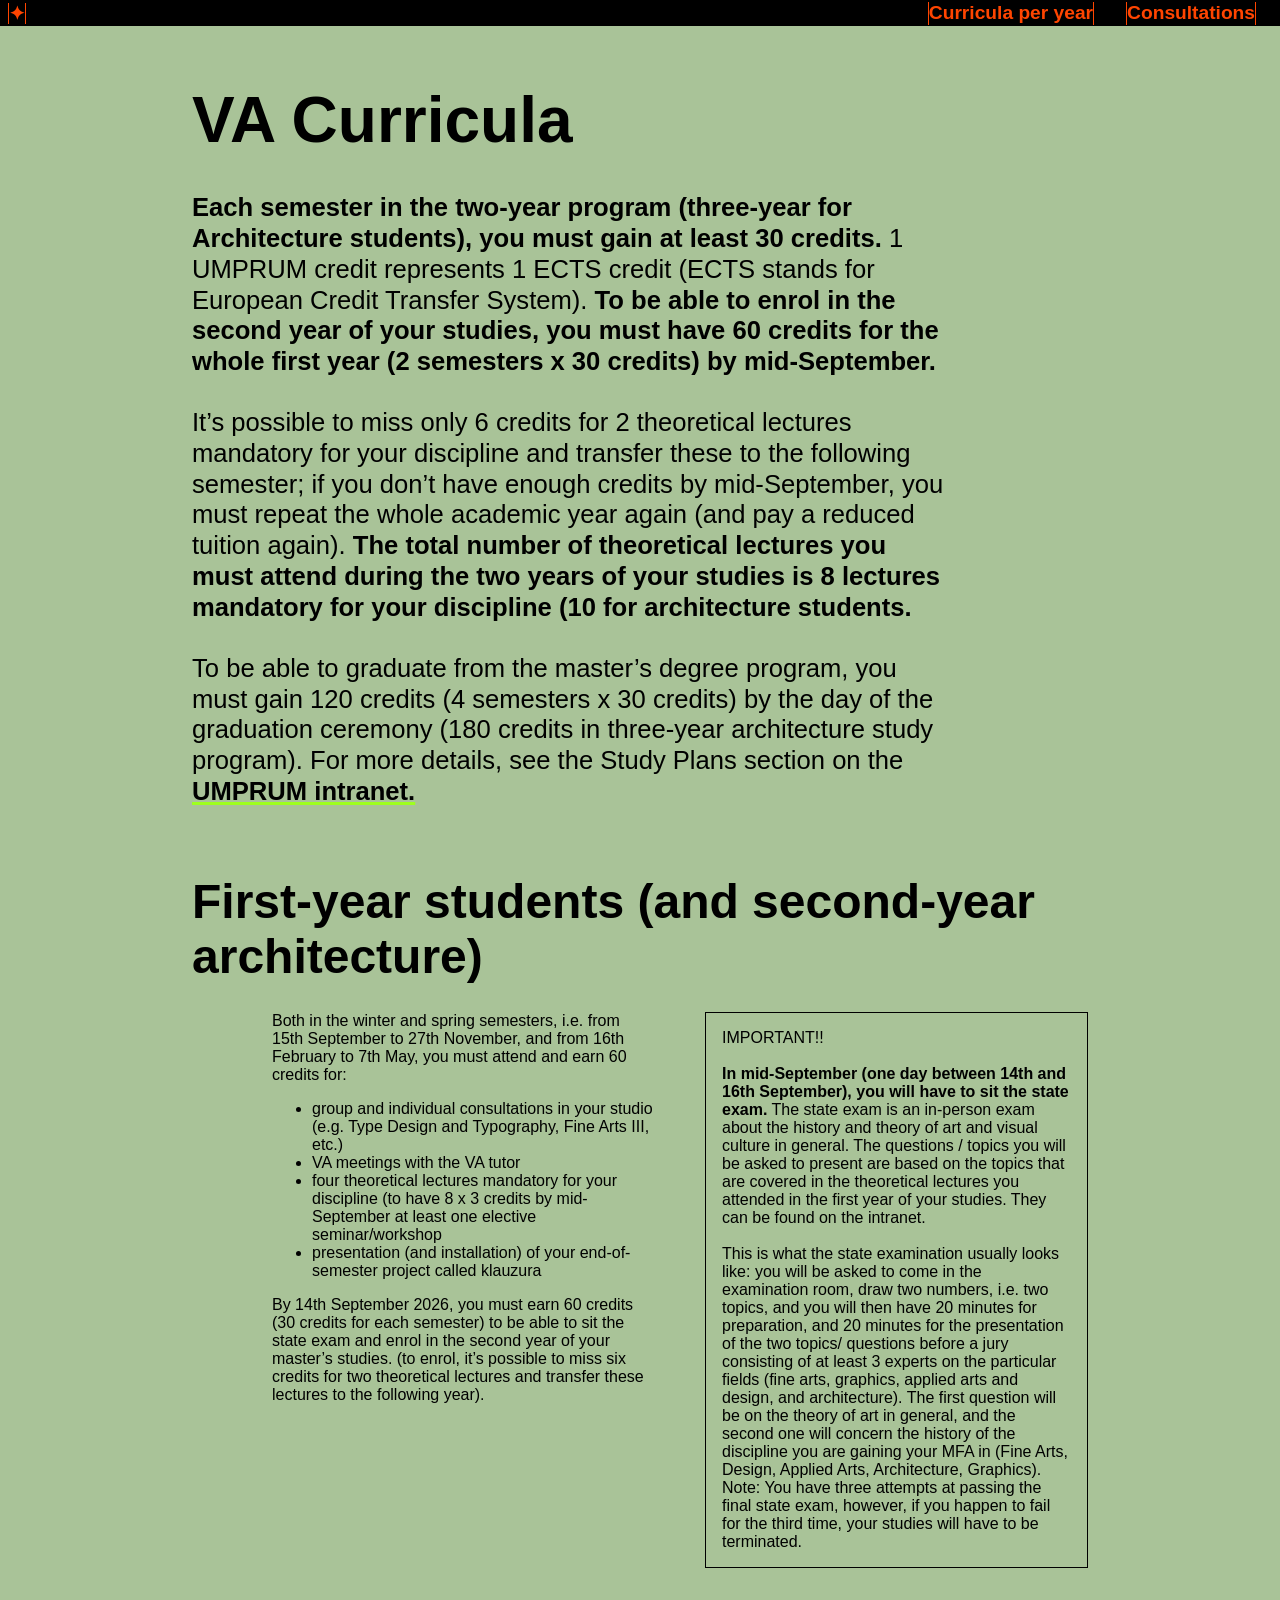
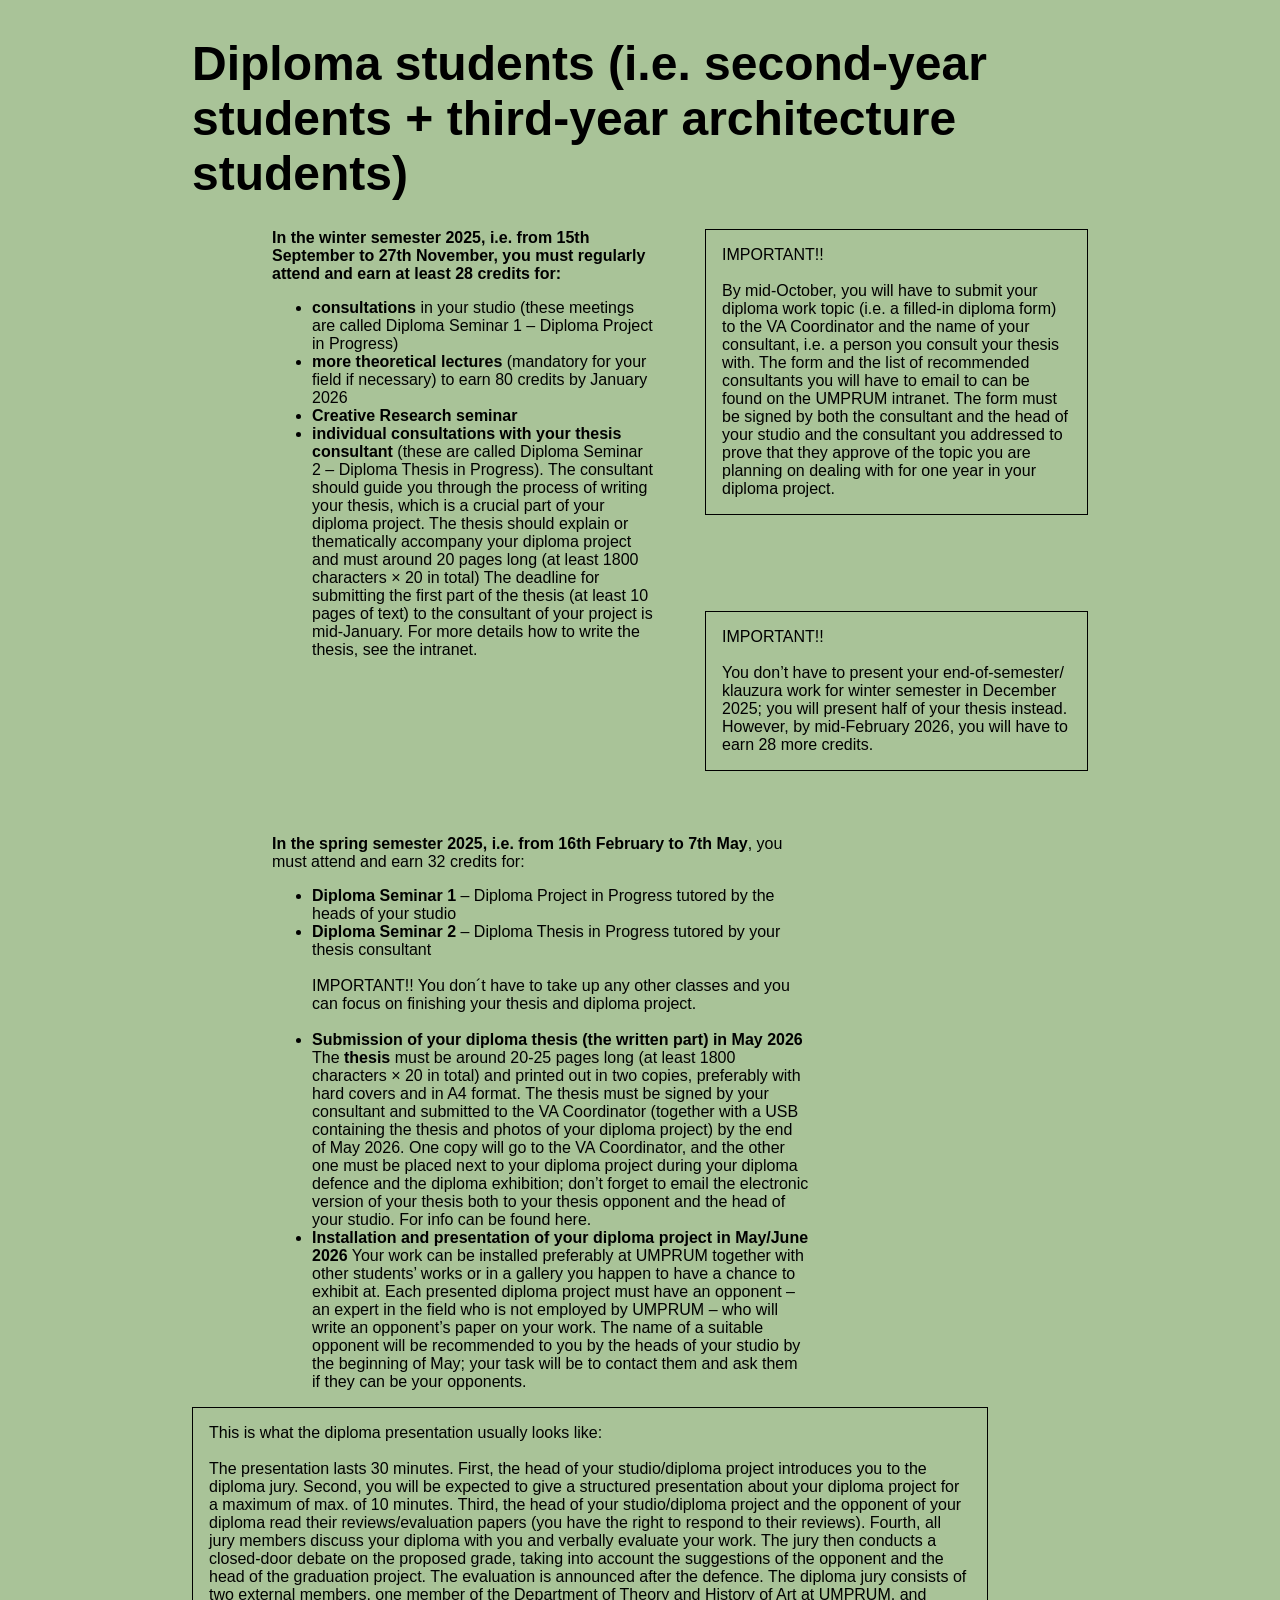
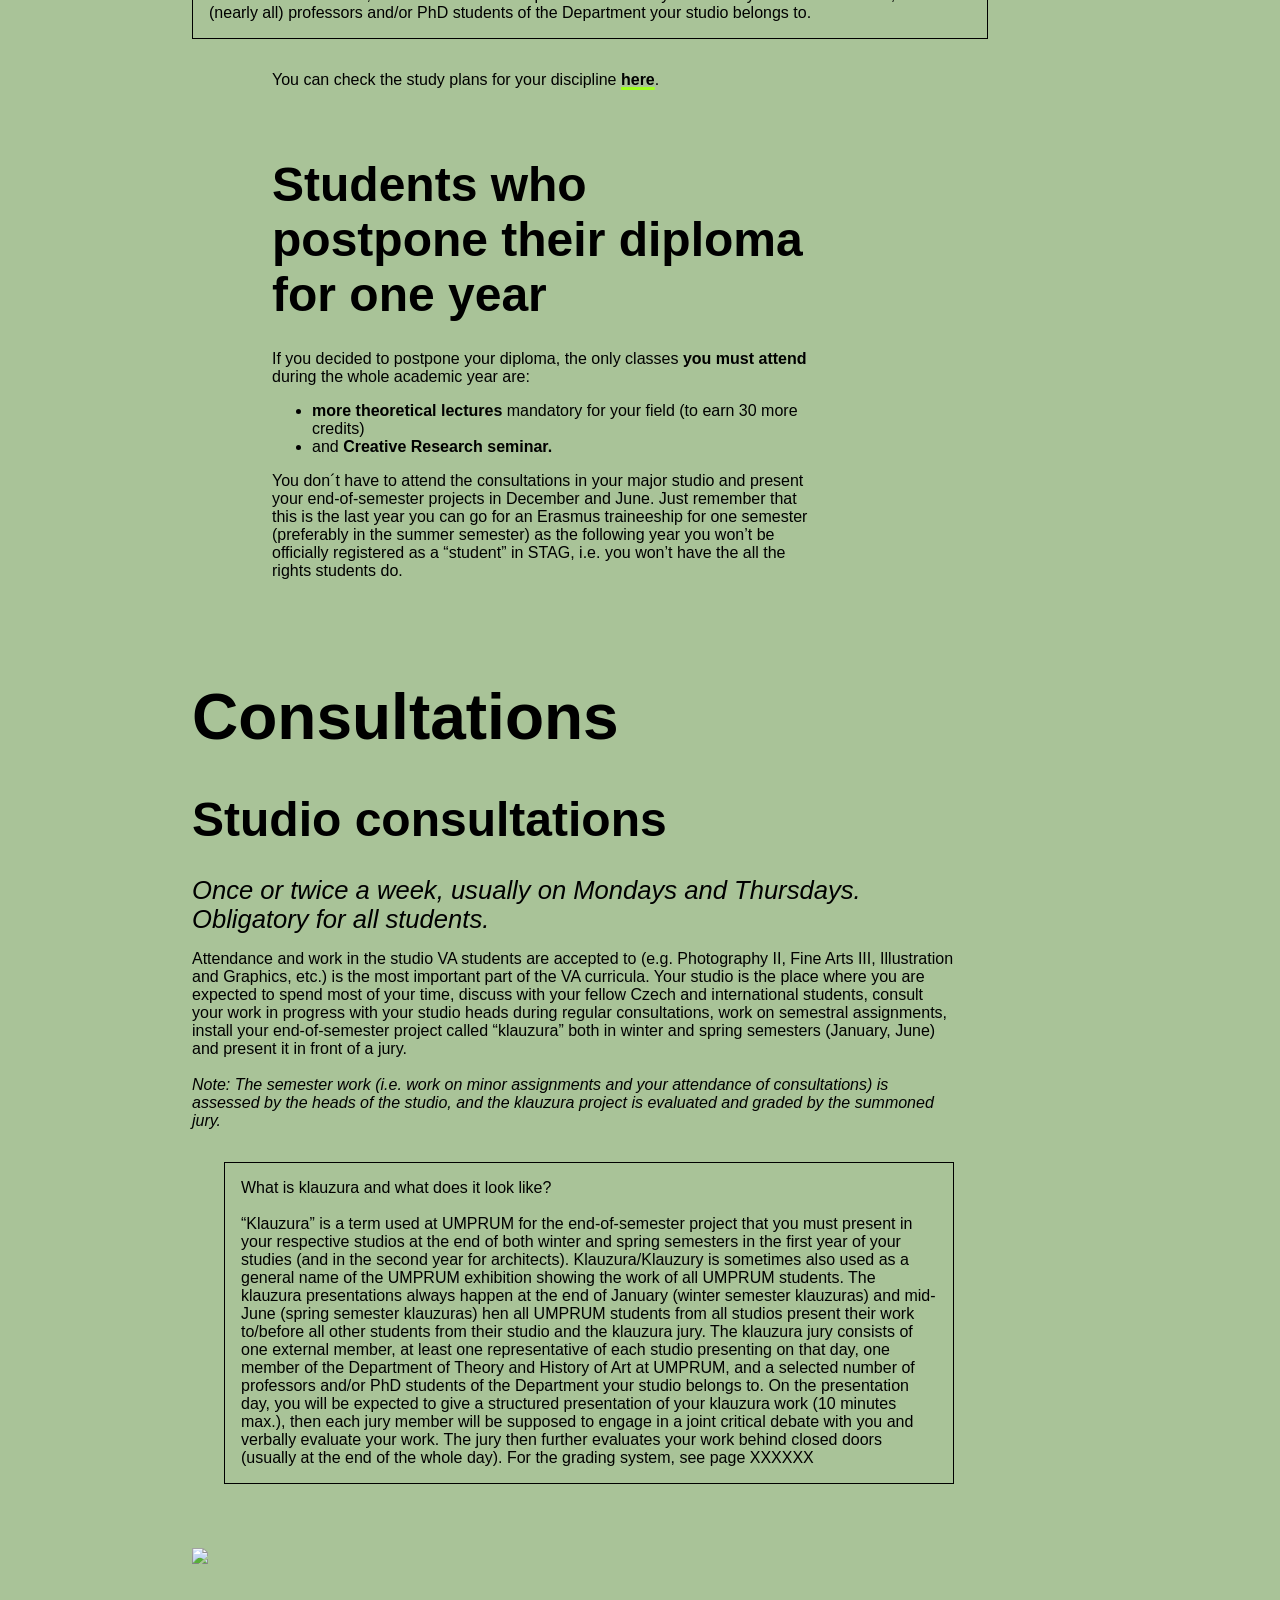
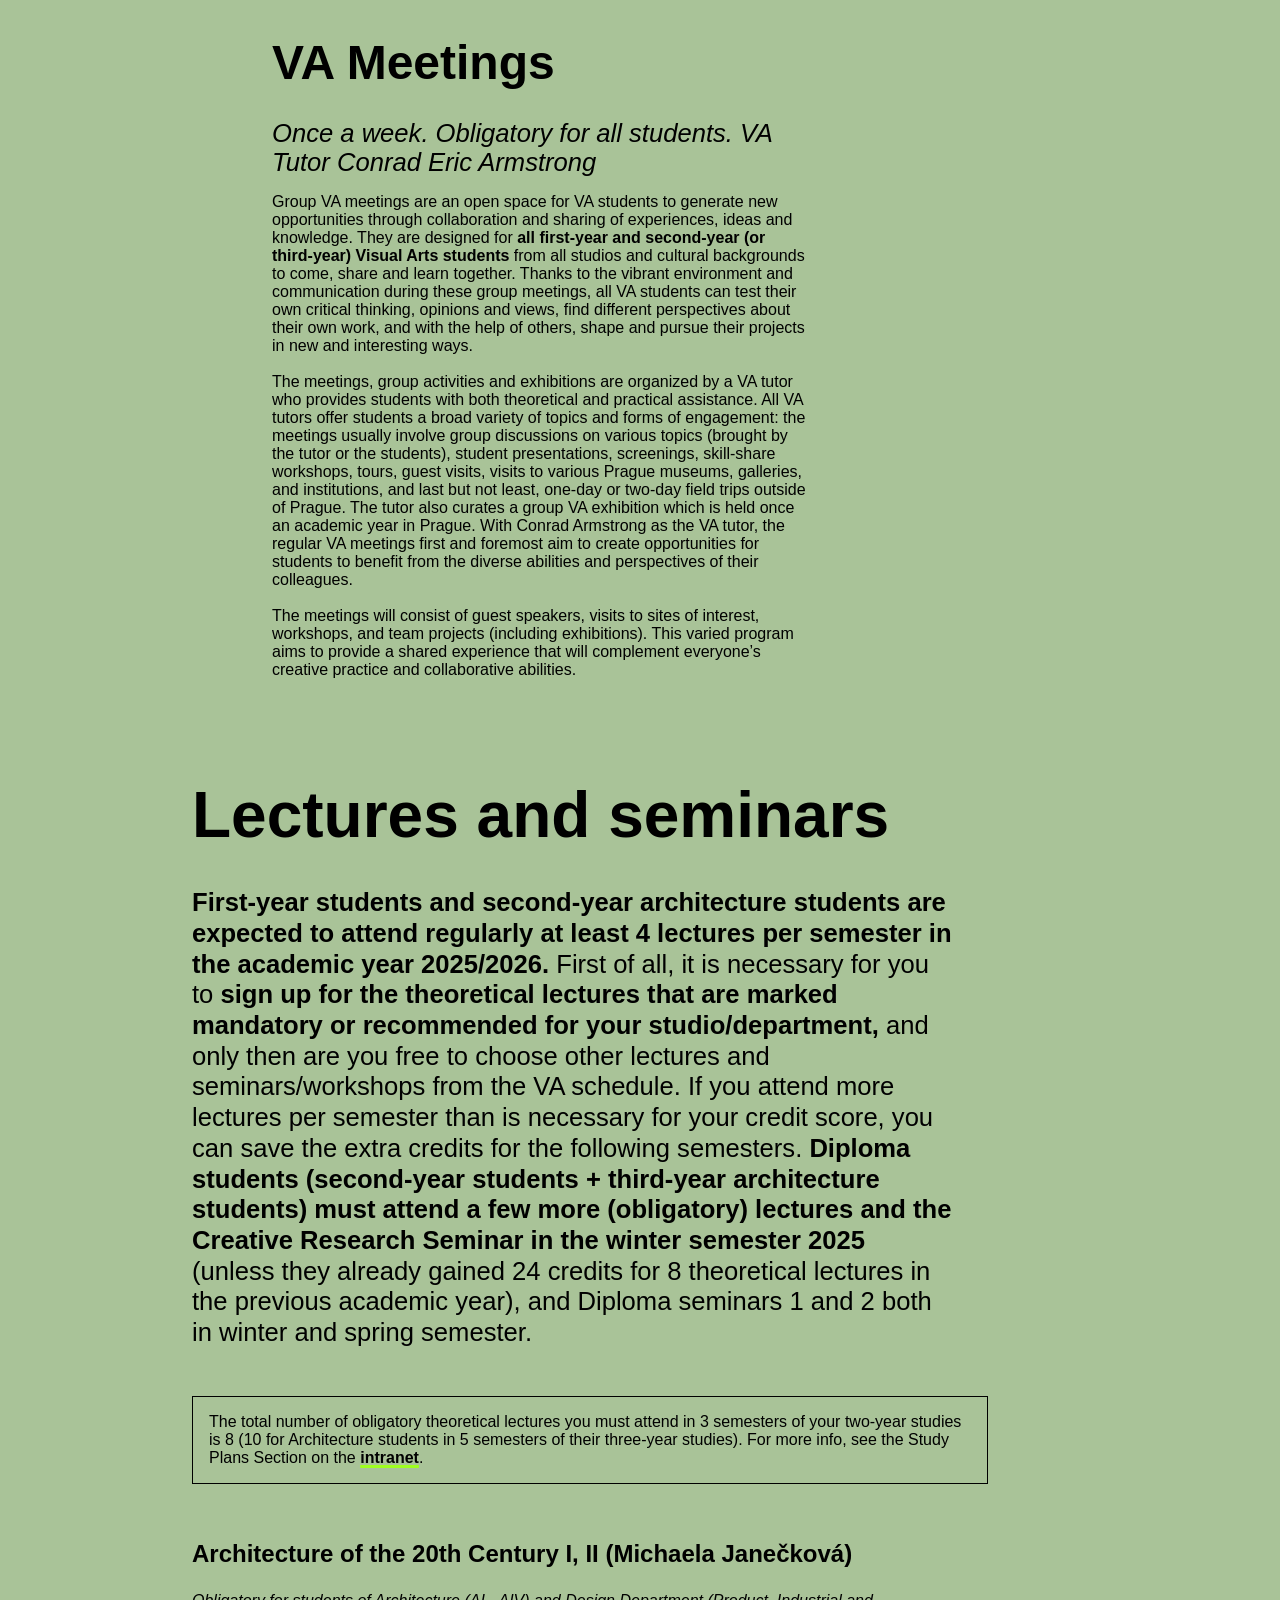
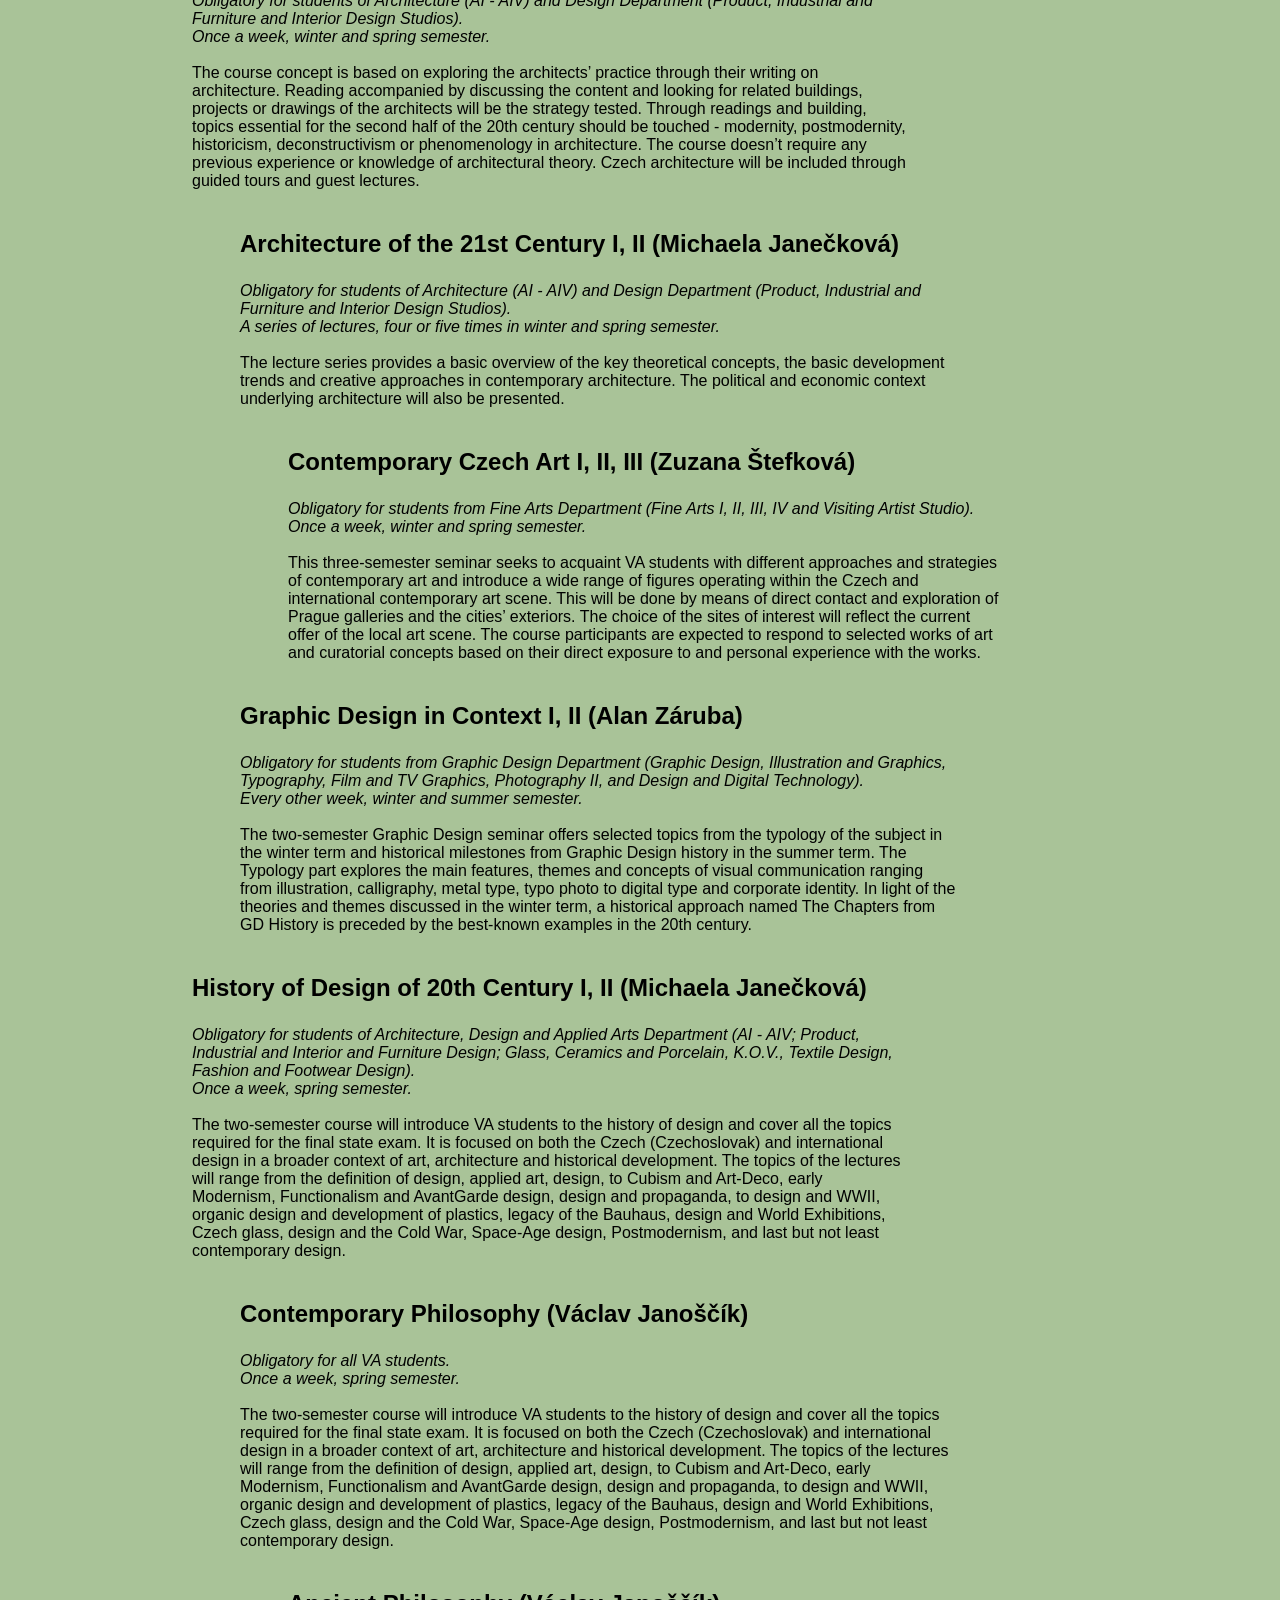
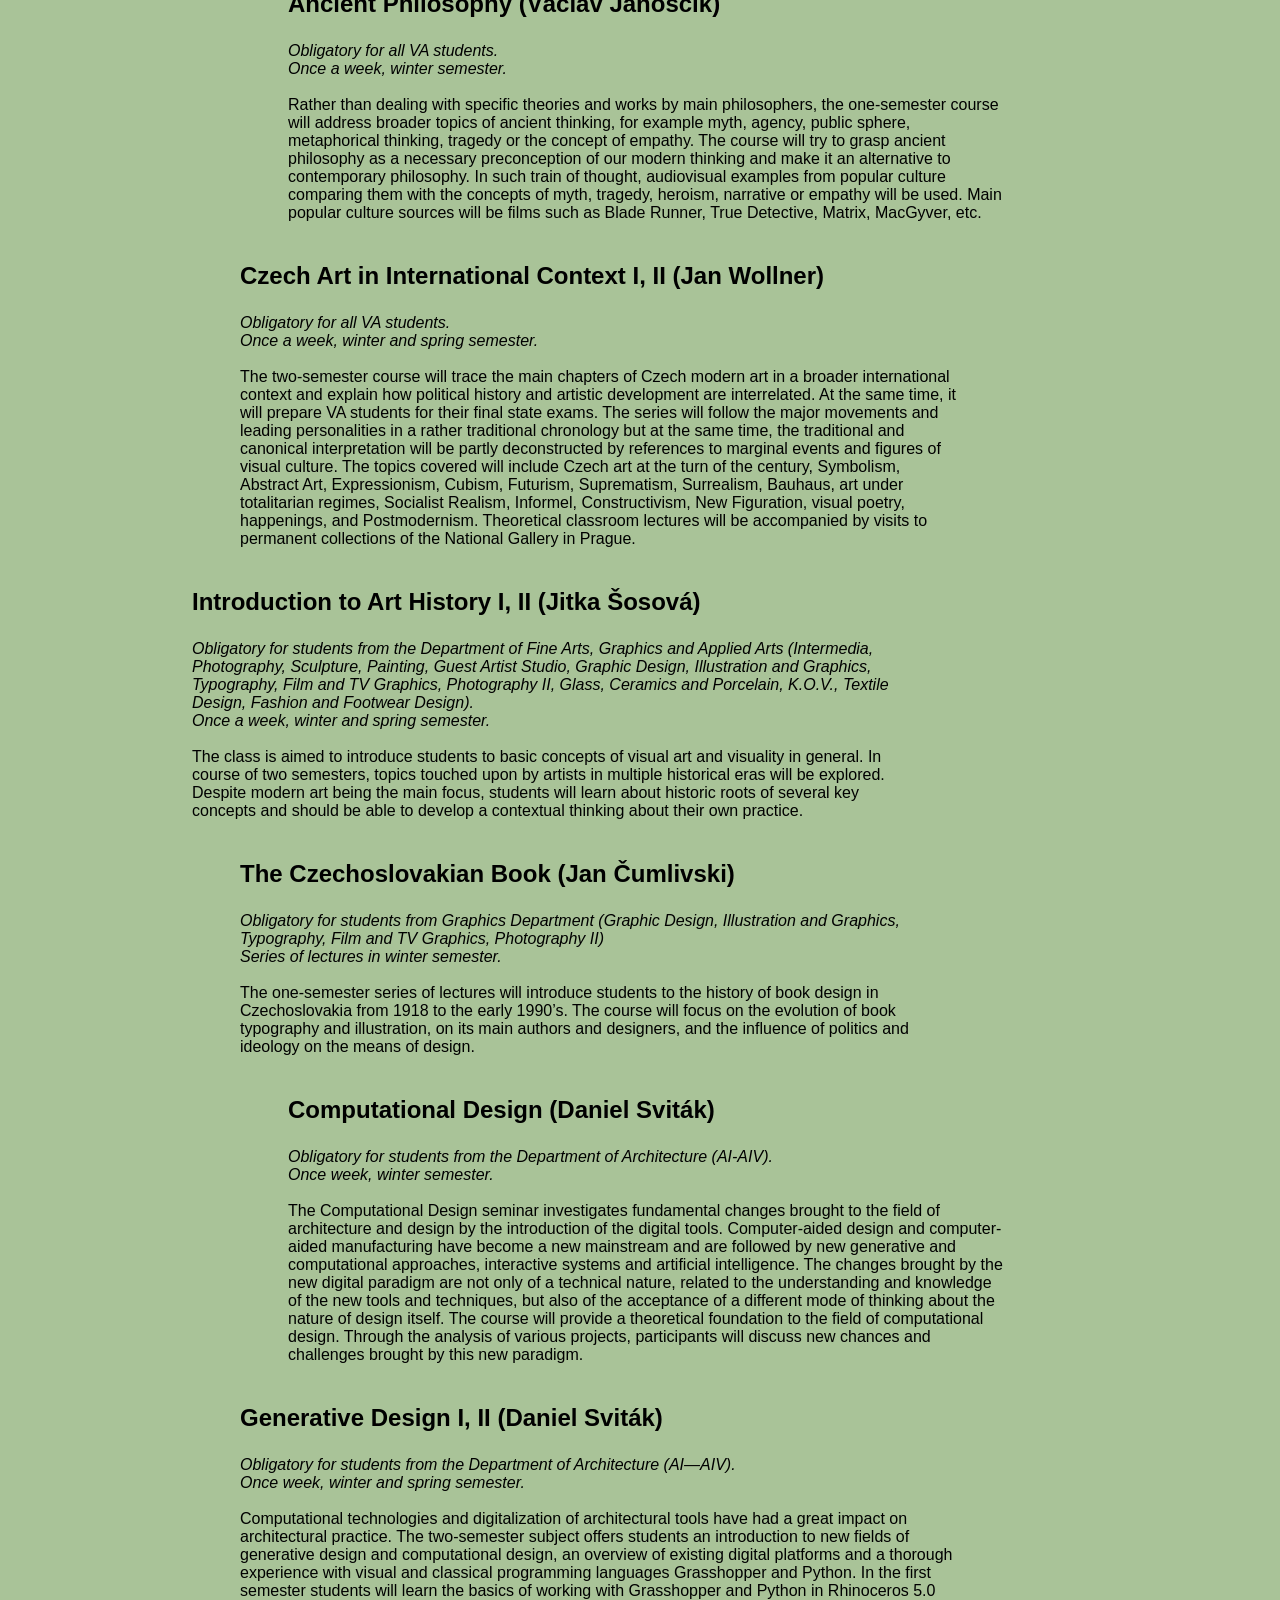
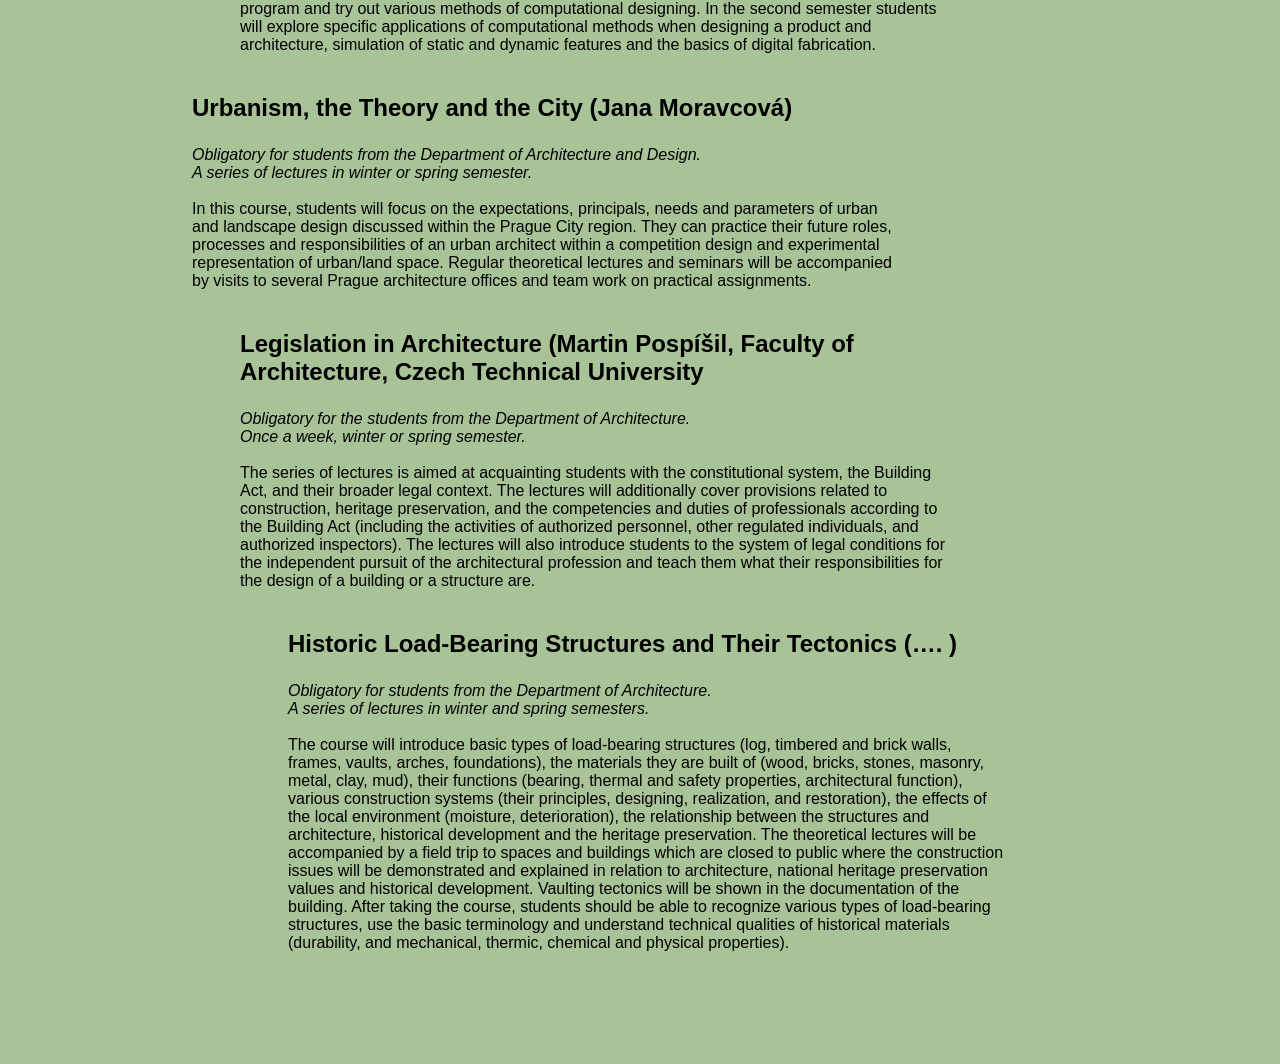
==== curriculum.html @ 300c1058 "some updates" ====
<!DOCTYPE html>
<html lang="en">
<head>
    <meta charset="UTF-8">
    <meta name="viewport" content="width=device-width, initial-scale=1.0">
    <meta http-equiv="X-UA-Compatible" content="ie=edge">
    <link rel="stylesheet" type="text/css" href="./resources/css/index.css">
    <script src="./resources/js/script.js"></script>
    <title>Visual Arts Handbook</title>

</head>
<body>
<div class="navbar">
    <div class="nav-left">
        <a href="index.html">✦</a>
    </div>
    <div class="nav-right">
        <a href="#va-curricula">Curricula per year</a>
        <a href="#consultations">Consultations</a>
    </div>
</div>
<section id="va-curricula">
    <h1 class="title1-section"> VA Curricula </h1>
        <div class="corps-one-column-wide quote">
            <strong>Each semester in the two-year program (three-year for Architecture students), you must gain at least 30 credits.</strong>
            1 UMPRUM credit represents 1 ECTS credit (ECTS stands for European Credit Transfer System). <strong>To be able to enrol in the second year of your studies,
            you must have 60 credits for the whole first year (2 semesters x 30 credits) by mid-September.</strong> <br><br>
            It’s possible to miss only 6 credits for 2 theoretical lectures mandatory for your discipline and transfer these to the following semester;
            if you don’t have enough credits by mid-September, you must repeat the whole academic year again (and pay a reduced tuition again).
            <strong>The total number of theoretical lectures you must attend during the two years of your studies is 8 lectures mandatory
                for your discipline (10 for architecture students.</strong><br><br>
            To be able to graduate from the master’s degree program, you must gain 120 credits (4 semesters x 30 credits) by the day of the graduation ceremony
            (180 credits in three-year architecture study program). For more details, see the Study Plans section on the
            <a href="https://www.umprum.cz/cs/intranet/student/va-students">UMPRUM intranet.</a>
        </div>

    <h2 class="title2-section" style="margin-top: 4rem;">First-year students (and second-year architecture)</h2>
    <div class="corps-two-column-thin-right">
        <div>
            Both in the winter and spring semesters, i.e. from 15th September to 27th November, and from 16th February to 7th May,
            you must attend and earn 60 credits for:<br>
            <ul>
                <li>group and individual consultations in your studio (e.g. Type Design and Typography, Fine Arts III, etc.)</li>
                <li>VA meetings with the VA tutor</li>
                <li>four theoretical lectures mandatory for your discipline (to have 8 x 3 credits by mid-September
              at least one elective seminar/workshop</li>
                <li>presentation (and installation) of your end-of-semester project called klauzura</li>
            </ul>

        By 14th September 2026, you must earn 60 credits (30 credits for each semester) to be able to sit the state exam
            and enrol in the second year of your master’s studies. (to enrol, it’s possible to miss six credits for two
            theoretical lectures and transfer these lectures to the following year).
        </div>
        <div class="corps-para-border">
            IMPORTANT!!<br><br>
            <strong>In mid-September (one day between 14th and 16th September), you will have to sit the state exam.</strong>
            The state exam  is an in-person exam about the history and theory of art and visual culture in general.
            The questions / topics you will be asked to present are based on the topics that are covered in the theoretical
            lectures you attended in the first year of your studies. They can be found on the intranet. <br><br>

            This is what the state examination usually looks like: you will be asked to come in the examination room,
            draw two numbers, i.e. two topics, and you will then have 20 minutes for preparation, and 20 minutes for the
            presentation of the two topics/ questions before a jury consisting of at least 3 experts on the particular
            fields (fine arts, graphics, applied arts and design, and architecture). The first question will be on the
            theory of art in general, and the second one will concern the history of the discipline you are gaining
            your MFA in (Fine Arts, Design, Applied Arts, Architecture, Graphics). Note: You have three attempts at
            passing the final state exam, however, if you happen to fail for the third time, your studies will have
            to be terminated.

        </div>
        </div>

    <h2 class="title2-section" style="margin-top: 4rem;">Diploma students (i.e. second-year students + third-year architecture students) </h2>
    <div class="corps-two-column-thin-right">
        <div>
            <strong>In the winter semester 2025, i.e. from 15th September to 27th November, you must regularly attend and earn at least 28 credits for:</strong>
            <ul>
                <li> <strong>consultations</strong> in your studio (these meetings are called Diploma Seminar 1 – Diploma Project in Progress)</li>
                <li><strong>more theoretical lectures</strong> (mandatory for your field if necessary) to earn 80 credits by January 2026</li>
                <li><strong>Creative Research seminar</strong></li>
                <li><strong>individual consultations with your thesis consultant</strong> (these are called Diploma Seminar 2 – Diploma Thesis in Progress).
                The consultant should guide you through the process of writing your thesis, which is a crucial part of your diploma project.
                The thesis should explain or thematically accompany your diploma project and must around 20 pages long (at least 1800 characters × 20 in total)
                The deadline for submitting the first part of the thesis (at least 10 pages of text) to the consultant of your project is mid-January.
                For more details how to write the thesis, see the intranet.</li>
            </ul>

        </div>
        <div style="display:flex; flex-direction: column;">
            <div class="corps-para-border">
            IMPORTANT!!<br><br>
            By mid-October, you will have to submit your diploma work topic (i.e. a filled-in diploma form) to the VA Coordinator
            and the name of your consultant, i.e. a person you consult your thesis with. The form and the list of recommended
            consultants you will have to email to can be found on the UMPRUM intranet. The form must be signed by both the
            consultant and the head of your studio and the consultant you addressed to prove that they approve of the topic you are
            planning on dealing with for one year in your diploma project.
            </div>
            <div class="corps-para-border" style="margin-top: 6rem;">
                IMPORTANT!!<br><br>
                You don’t have to present your end-of-semester/ klauzura work for winter semester in December 2025;
                you will present half of your thesis instead. However, by mid-February 2026, you will have to earn 28 more credits.              </div>
        </div>
    </div>
    <div class="corps-one-column-thin-right" style="margin-top: 4rem;">
        <div>
            <strong>In the spring semester 2025, i.e. from 16th February to 7th May</strong>, you must attend and earn 32 credits for:
            <ul>
                <li><strong>Diploma Seminar 1</strong> – Diploma Project in Progress tutored by the heads of your studio</li>
                <li><strong>Diploma Seminar 2</strong> – Diploma Thesis in Progress tutored by your thesis consultant</li>
                <br>
                <span> IMPORTANT!! You don´t have to take up any other classes and you can focus on finishing your thesis and diploma project.
                </span>
                <br><br>
                <li><strong>Submission of your diploma thesis (the written part) in May 2026</strong><br>
                The <strong>thesis</strong> must be around 20-25 pages long (at least 1800 characters × 20 in total) and printed
                out in two copies, preferably with hard covers and in A4 format. The thesis must be signed by your consultant
                and submitted to the VA Coordinator (together with a USB containing the thesis and photos of your diploma project)
                by the end of May 2026. One copy will go to the VA Coordinator, and the other one must be placed next to your
                diploma project during your diploma defence and the diploma exhibition; don’t forget to email the electronic
                version of your thesis both to your thesis opponent and the head of your studio. For info can be found here.</li>
                <li><strong>Installation and presentation of your diploma project in May/June 2026</strong>
                    Your work can be installed preferably at UMPRUM together with other students’ works or in a gallery you
                    happen to have a chance to exhibit at. Each presented diploma project must have an opponent – an expert
                    in the field who is not employed by UMPRUM – who will write an opponent’s paper on your work. The name of
                    a suitable opponent will be recommended to you by the heads of your studio by the beginning of May;
                    your task will be to contact them and ask them if they can be your opponents.
                </li>
            </ul>
        </div>

    </div>
    <div class="corps-one-column-wide corps-para-border ">
        This is what the diploma presentation usually looks like:<br><br>
        The presentation lasts 30 minutes. First, the head of your studio/diploma project introduces you to the diploma jury.
        Second, you will be expected to give a structured presentation about your diploma project for a maximum of max. of 10 minutes.
        Third, the head of your studio/diploma project and the opponent of your diploma read their reviews/evaluation papers
        (you have the right to respond to their reviews). Fourth, all jury members discuss your diploma with you and
        verbally evaluate your work. The jury then conducts a closed-door debate on the proposed grade, taking into
        account the suggestions of the opponent and the head of the graduation project. The evaluation is announced after the defence.
        The diploma jury consists of two external members, one member of the Department of Theory and History of Art
        at UMPRUM, and (nearly all) professors and/or PhD students of the Department your studio belongs to.
    </div>
    <div class="corps-one-column-thin-right" style="margin-top: 2rem;">
        You can check the study plans for your discipline <a href="https://www.umprum.cz/en/intranet/for-students/va-students">here</a>.
    </div>

    <div class="corps-one-column-thin-right">
        <h2 class="title2-section" style="margin-top: 4rem;">Students who postpone their diploma for one year</h2>

        If you decided to postpone your diploma, the only classes <strong>you must attend</strong> during the whole academic year are:
        <ul>
    <li><strong>more theoretical lectures</strong> mandatory for your field (to earn 30 more credits)</li>
    <li>and <strong>Creative Research seminar.</strong></li>
        </ul>
    You don´t have to attend the consultations in your major studio and present your end-of-semester projects in December and June. Just remember that this is the last year you can go for an Erasmus traineeship for one semester (preferably in the summer semester) as the following year you won’t be officially registered as a “student” in STAG, i.e. you won’t have the all the rights students do.
    </div>
</section>

<section id="consultations">
    <h1 class="title1-section">Consultations</h1>
    <div class="corps-one-column-wide">
        <div>
        <h2 class="title2-section">Studio consultations</h2>
        <span class="subtitle-section">Once or twice a week, usually on Mondays and Thursdays. Obligatory for all students.</span>
            <p>
                Attendance and work in the studio VA students are accepted to (e.g. Photography II, Fine Arts III, Illustration and Graphics, etc.)
                is the most important part of the VA curricula. Your studio is the place where you are expected to spend most of your time,
                discuss with your fellow Czech and international students, consult your work in progress with your studio heads
                during regular consultations, work on semestral assignments, install your end-of-semester project called “klauzura”
                both in winter and spring semesters (January, June) and present it in front of a jury.<br><br>
                <em>Note: The semester work (i.e. work on minor assignments and your attendance of consultations) is assessed
                by the heads of the studio, and the klauzura project is evaluated and graded by the summoned jury.</em>
            </p>
        </div>
        <div class="corps-para-border corps-left-offset" style="margin-top: 2rem;">
            What is klauzura and what does it look like?<br><br>
            “Klauzura” is a term used at UMPRUM for the end-of-semester project that you must present in your respective
            studios at the end of both winter and spring semesters in the first year of your studies (and in the second year for architects).
            Klauzura/Klauzury is sometimes also used as a general name of the UMPRUM exhibition showing the work of all UMPRUM students.
            The klauzura presentations always happen at the end of January (winter semester klauzuras) and mid-June (spring semester klauzuras)
            hen all UMPRUM students from all studios present their work to/before all other students from their studio and the klauzura jury.
            The klauzura jury consists of one external member, at least one representative of each studio presenting on that day,
            one member of the Department of Theory and History of Art at UMPRUM, and a selected number of professors and/or PhD students
            of the Department your studio belongs to. On the presentation day, you will be expected to give a structured presentation of
            your klauzura work (10 minutes max.), then each jury member will be supposed to engage in a joint critical debate with you
            and verbally evaluate your work. The jury then further evaluates your work behind closed doors (usually at the end of the whole day).
            For the grading system, see page XXXXXX
        </div>
        <img class="img-full-width" src="resources/img/photos/pang.png">

    </div>

    <div class=corps-one-column-thin-right>
        <h2 class="title2-section">VA Meetings</h2>
        <span class="subtitle-section">Once a week. Obligatory for all students. VA Tutor Conrad Eric Armstrong</span>
        <p>
            Group VA meetings are an open space for VA students to generate new opportunities through collaboration and
            sharing of experiences, ideas and knowledge. They are designed for <strong>all first-year and second-year (or third-year)
            Visual Arts students</strong> from all studios and cultural backgrounds to come, share and learn together.
            Thanks to the vibrant environment and communication during these group meetings, all VA students can test their
            own critical thinking, opinions and views, find different perspectives about their own work, and with the help of
            others, shape and pursue their projects in new and interesting ways.<br><br> The meetings, group activities and
            exhibitions are organized by a VA tutor who provides students with both theoretical and practical assistance.
            All VA tutors offer students a broad variety of topics and forms of engagement: the meetings usually involve group
            discussions on various topics (brought by the tutor or the students), student presentations, screenings,
            skill-share workshops, tours, guest visits, visits to various Prague museums, galleries, and institutions,
            and last but not least, one-day or two-day field trips outside of Prague. The tutor also curates a group VA exhibition
            which is held once an academic year in Prague. With Conrad Armstrong as the VA tutor,
            the regular VA meetings first and foremost aim to create opportunities for students to benefit from the diverse
            abilities and perspectives of their colleagues.<br><br> The meetings will consist of guest speakers, visits to sites of
            interest, workshops, and team projects (including exhibitions). This varied program aims to provide a shared
            experience that will complement everyone’s creative practice and collaborative abilities.
        </p>
    </div>
</section>
<section id="lectures">
    <h1 class="title1-section">Lectures and seminars</h1>
    <div class="corps-one-column-wide quote">
        <strong>
        First-year students and second-year architecture students are expected to attend regularly at least 4 lectures per
        semester in the academic year 2025/2026.
        </strong>

        First of all, it is necessary for you to <strong>sign up for the theoretical lectures that are marked mandatory or recommended for your studio/department,</strong>
        and only then are you free to choose other lectures and seminars/workshops from the VA schedule.
        If you attend more lectures per semester than is necessary for your credit score, you can save the extra credits for the following semesters.

        <strong>Diploma students (second-year students + third-year architecture students) must attend a few more (obligatory) lectures and the Creative Research Seminar in the winter semester 2025</strong>
            (unless they already gained 24 credits for 8 theoretical lectures in the previous academic year), and Diploma seminars 1 and 2 both in winter and spring semester.
    </div>
    <div class="corps-one-column-wide corps-para-border">
        The total number of obligatory theoretical lectures you must attend in 3 semesters of your two-year studies is
        8 (10 for Architecture students in 5 semesters of their three-year studies). For more info, see the Study Plans
        Section on the <a href="https://www.umprum.cz/en/intranet/for-students/va-students">intranet</a>.
    </div>
    <div class="corps-one-column-wave" style="margin-top:2rem;">
        <div>
            <h3 class="title3-section"> Architecture of the 20th Century I, II (Michaela Janečková) </h3>
            <p><em>
                Obligatory for students of Architecture (AI - AIV) and Design Department (Product, Industrial and Furniture and Interior Design Studios).<br>
                Once a week, winter and spring semester.<br><br></em>
            The course concept is based on exploring the architects’ practice through their writing on architecture. Reading accompanied by discussing the content and looking for related buildings, projects or drawings of the architects will be the strategy tested. Through readings and building, topics essential for the second half of the 20th century should be touched - modernity, postmodernity, historicism, deconstructivism or phenomenology in architecture. The course doesn’t require any previous experience or knowledge of architectural theory. Czech architecture will be included through guided tours and guest lectures.
            </p>
        </div>
        <div>
            <h3 class="title3-section"> Architecture of the 21st Century I, II (Michaela Janečková) </h3>
            <p><em>
                Obligatory for students of Architecture (AI - AIV) and Design Department (Product, Industrial and Furniture and Interior Design Studios).<br>
                A series of lectures, four or five times in winter and spring semester.<br><br></em>

                The lecture series provides a basic overview of the key theoretical concepts, the basic development trends and creative approaches in contemporary architecture. The political and economic context underlying architecture will also be presented.
            </p>

        </div>
        <div>
            <h3 class="title3-section"> Contemporary Czech Art I, II, III (Zuzana Štefková) </h3>
            <p><em>
                Obligatory for students from Fine Arts Department (Fine Arts I, II, III, IV and Visiting Artist Studio).<br>
                Once a week, winter and spring semester.</em><br><br>

                This three-semester seminar seeks to acquaint VA students with different approaches and strategies of contemporary art and introduce a wide range of figures operating within the Czech and international contemporary art scene. This will be done by means of direct contact and exploration of Prague galleries and the cities’ exteriors. The choice of the sites of interest will reflect the current offer of the local art scene. The course participants are expected to respond to selected works of art and curatorial concepts based on their direct exposure to and personal experience with the works.
            </p>

        </div>
        <div>
            <h3 class="title3-section"> Graphic Design in Context I, II (Alan Záruba) </h3>
            <p><em>
                Obligatory for students from Graphic Design Department (Graphic Design, Illustration and Graphics, Typography, Film and TV Graphics, Photography II, and Design and Digital Technology).<br>
                Every other week, winter and summer semester.</em><br><br>

                The two-semester Graphic Design seminar offers selected topics from the typology of the subject in the winter term and historical milestones from Graphic Design history in the summer term. The Typology part explores the main features, themes and concepts of visual communication ranging from illustration, calligraphy, metal type, typo photo to digital type and corporate identity. In light of the theories and themes discussed in the winter term, a historical approach named The Chapters from GD History is preceded by the best-known examples in the 20th century.
            </p>
        </div>
        <div>
            <h3 class="title3-section">History of Design of 20th Century I, II (Michaela Janečková) </h3>
            <p><em>
                Obligatory for students of Architecture, Design and Applied Arts Department (AI - AIV; Product, Industrial and Interior and Furniture Design; Glass, Ceramics and Porcelain, K.O.V., Textile Design, Fashion and Footwear Design).<br>
                Once a week, spring semester.</em><br><br>

                The two-semester course will introduce VA students to the history of design and cover all the topics required for the final state exam. It is focused on both the Czech (Czechoslovak) and international design in a broader context of art, architecture and historical development. The topics of the lectures will range from the definition of design, applied art, design, to Cubism and Art-Deco, early Modernism, Functionalism and AvantGarde design, design and propaganda, to design and WWII, organic design and development of plastics, legacy of the Bauhaus, design and World Exhibitions, Czech glass, design and the Cold War, Space-Age design, Postmodernism, and last but not least contemporary design.
            </p>
        </div>
        <div>
            <h3 class="title3-section">Contemporary Philosophy (Václav Janoščík)</h3>
            <p><em>
                Obligatory for all VA students.<br>
                Once a week, spring semester.</em><br><br>

                The two-semester course will introduce VA students to the history of design and cover all the topics required for the final state exam. It is focused on both the Czech (Czechoslovak) and international design in a broader context of art, architecture and historical development. The topics of the lectures will range from the definition of design, applied art, design, to Cubism and Art-Deco, early Modernism, Functionalism and AvantGarde design, design and propaganda, to design and WWII, organic design and development of plastics, legacy of the Bauhaus, design and World Exhibitions, Czech glass, design and the Cold War, Space-Age design, Postmodernism, and last but not least contemporary design.
            </p>
        </div>
        <div>
            <h3 class="title3-section">Ancient Philosophy (Václav Janoščík)</h3>
            <p><em>
                Obligatory for all VA students.<br>
                Once a week, winter semester.</em><br><br>

                Rather than dealing with specific theories and works by main philosophers, the one-semester course will address broader topics of ancient thinking, for example myth, agency, public sphere, metaphorical thinking, tragedy or the concept of empathy. The course will try to grasp ancient philosophy as a necessary preconception of our modern thinking and make it an alternative to contemporary philosophy. In such train of thought, audiovisual examples from popular culture comparing them with the concepts of myth, tragedy, heroism, narrative or empathy will be used. Main popular culture sources will be films such as Blade Runner, True Detective, Matrix, MacGyver, etc.
            </p>
        </div>
        <div>
            <h3 class="title3-section">Czech Art in International Context I, II (Jan Wollner)</h3>
            <p><em>
                Obligatory for all VA students.<br>
                Once a week, winter and spring semester.</em><br><br>

                The two-semester course will trace the main chapters of Czech modern art in a broader international context and explain how political history and artistic development are interrelated. At the same time, it will prepare VA students for their final state exams. The series will follow the major movements and leading personalities in a rather traditional chronology but at the same time, the traditional and canonical interpretation will be partly deconstructed by references to marginal events and figures of visual culture. The topics covered will include Czech art at the turn of the century, Symbolism, Abstract Art, Expressionism, Cubism, Futurism, Suprematism, Surrealism, Bauhaus, art under totalitarian regimes, Socialist Realism, Informel, Constructivism, New Figuration, visual poetry, happenings, and Postmodernism. Theoretical classroom lectures will be accompanied by visits to permanent collections of the National Gallery in Prague.
            </p>
        </div>
        <div>
            <h3 class="title3-section">Introduction to Art History I, II (Jitka Šosová) </h3>
            <p><em>
                Obligatory for students from the Department of Fine Arts, Graphics and Applied Arts (Intermedia, Photography, Sculpture, Painting, Guest Artist Studio, Graphic Design, Illustration and Graphics, Typography, Film and TV Graphics, Photography II, Glass, Ceramics and Porcelain, K.O.V., Textile Design, Fashion and Footwear Design).<br>
                Once a week, winter and spring semester.</em><br><br>

                The class is aimed to introduce students to basic concepts of visual art and visuality in general. In course of two semesters, topics touched upon by artists in multiple historical eras will be explored. Despite modern art being the main focus, students will learn about historic roots of several key concepts and should be able to develop a contextual thinking about their own practice.
            </p>
        </div>
        <div>
            <h3 class="title3-section"> The Czechoslovakian Book (Jan Čumlivski) </h3>
            <p><em>
                Obligatory for students from Graphics Department (Graphic Design, Illustration and Graphics, Typography, Film and TV Graphics, Photography II) <br>
                Series of lectures in winter semester.</em><br><br>

                The one-semester series of lectures will introduce students to the history of book design in Czechoslovakia from 1918 to the early 1990’s. The course will focus on the evolution of book typography and illustration, on its main authors and designers, and the influence of politics and ideology on the means of design.
            </p>
        </div>
        <div>
            <h3 class="title3-section"> Computational Design (Daniel Sviták) </h3>
            <p><em>
                Obligatory for students from the Department of Architecture (AI-AIV).<br>
                Once week, winter semester.</em><br><br>

                The Computational Design seminar investigates fundamental changes brought to the field of architecture and design by the introduction of the digital tools. Computer-aided design and computer-aided manufacturing have become a new mainstream and are followed by new generative and computational approaches, interactive systems and artificial intelligence. The changes brought by the new digital paradigm are not only of a technical nature, related to the understanding and knowledge of the new tools and techniques, but also of the acceptance of a different mode of thinking about the nature of design itself. The course will provide a theoretical foundation to the field of computational design. Through the analysis of various projects, participants will discuss new chances and challenges brought by this new paradigm.
            </p>
        </div>
        <div>
            <h3 class="title3-section"> Generative Design I, II (Daniel Sviták) </h3>
            <p><em>
                Obligatory for students from the Department of Architecture (AI—AIV).<br>
                Once week, winter and spring semester.</em><br><br>

                Computational technologies and digitalization of architectural tools have had a great impact on architectural practice. The two-semester subject offers students an introduction to new fields of generative design and computational design, an overview of existing digital platforms and a thorough experience with visual and classical programming languages Grasshopper and Python. In the first semester students will learn the basics of working with Grasshopper and Python in Rhinoceros 5.0 program and try out various methods of computational designing. In the second semester students will explore specific applications of computational methods when designing a product and architecture, simulation of static and dynamic features and the basics of digital fabrication.
            </p>
        </div>
        <div>
            <h3 class="title3-section"> Urbanism, the Theory and the City (Jana Moravcová) </h3>
            <p><em>
                Obligatory for students from the Department of Architecture and Design.<br>
                A series of lectures in winter or spring semester.</em><br><br>

                In this course, students will focus on the expectations, principals, needs and parameters of urban and landscape design discussed within the Prague City region. They can practice their future roles, processes and responsibilities of an urban architect within a competition design and experimental representation of urban/land space. Regular theoretical lectures and seminars will be accompanied by visits to several Prague architecture offices and team work on practical assignments.
            </p>
        </div>
        <div>
            <h3 class="title3-section"> Legislation in Architecture (Martin Pospíšil, Faculty of Architecture, Czech Technical University </h3>
            <p><em>
                Obligatory for the students from the Department of Architecture.<br>
                Once a week, winter or spring semester.</em><br><br>

                The series of lectures is aimed at acquainting students with the constitutional system, the Building Act, and their broader legal context. The lectures will additionally cover provisions related to construction, heritage preservation, and the competencies and duties of professionals according to the Building Act (including the activities of authorized personnel, other regulated individuals, and authorized inspectors). The lectures will also introduce students to the system of legal conditions for the independent pursuit of the architectural profession and teach them what their responsibilities for the design of a building or a structure are.

            </p>
        </div>
        <div>
            <h3 class="title3-section"> Historic Load-Bearing Structures and Their Tectonics (…. ) </h3>
            <p><em>
                Obligatory for students from the Department of Architecture.<br>
                A series of lectures in winter and spring semesters.</em><br><br>

                The course will introduce basic types of load-bearing structures (log, timbered and brick walls, frames, vaults, arches, foundations), the materials they are built of (wood, bricks, stones, masonry, metal, clay, mud), their functions (bearing, thermal and safety properties, architectural function), various construction systems (their principles, designing, realization, and restoration), the effects of the local environment (moisture, deterioration), the relationship between the structures and architecture, historical development and the heritage preservation. The theoretical lectures will be accompanied by a field trip to spaces and buildings which are closed to public where the construction issues will be demonstrated and explained in relation to architecture, national heritage preservation values and historical development. Vaulting tectonics will be shown in the documentation of the building. After taking the course, students should be able to recognize various types of load-bearing structures, use the basic terminology and understand technical qualities of historical materials (durability, and mechanical, thermic, chemical and physical properties).
            </p>
        </div>

    </div>
</section>
</body>
---- resources/css/index.css ----
/* FONTS */
@font-face {
    font-family: "Titan One";
    src: url("../fonts/TitanOne-Regular.ttf");
    font-weight: 400;
    font-style: normal;
}

@font-face {
    font-family: "Umprum";
    src: url("../fonts/umprum_regular.otf") format("opentype");
    font-weight: 400;
    font-style: normal;
}

@font-face {
    font-family: "Umprum";
    src: url("../fonts/umprum_bold.otf") format("opentype");
    font-weight: 700;
    font-style: normal;
}

@font-face {
    font-family: "Umprum";
    src: url("../fonts/umprum_regularitalic.otf") format("opentype");
    font-weight: 400;
    font-style: italic;
}

@font-face {
    font-family: "Umprum";
    src: url("../fonts/umprum_bolditalic.otf") format("opentype");
    font-weight: 700;
    font-style: italic;
}

/* STYLE */
body {
    margin: 5rem 15% 0 15%;
    font-family: Umprum, Arial, sans-serif;
    background-color: #a9c398;
}
h1 {
    font-size: 2rem;
}

img {
}

section {
    scroll-margin-top: 5rem;
    margin-bottom: 6rem;
}

a {
    text-decoration-line: underline;      /* underline style */
    text-decoration-color: #9eff1f;       /* underline color */
    text-decoration-thickness: 3px;       /* thickness of the line */
    color: black;
    font-weight: bold;
}

.card-subindex a {
    text-decoration: none;
    color: #9eff1f;
}

.card-text:hover {
    font-style: italic;
}

.navbar {
    position: fixed;
    top: 0;
    left: 0;             /* make sure it’s anchored to the left */
    right: 0;            /* and the right */
    width: 100%;
    background-color: black;
    display: flex;
    justify-content: space-between;
    padding: 0.1rem 0.5rem;      /* inner padding */
    box-sizing: border-box;    /* prevents padding from adding extra width */
    font-size: 1rem;
    z-index: 1000;
    font-size: 1.2rem;
    padding-left: 0.5rem;
    padding-right: 0.5rem;

}

.navbar a{
    text-decoration: none;
    color: orangered;
    border-left: solid 1px orangered;
    border-right: solid 1px orangered;
}

.nav-right {
    display: flex;
    gap: 2rem;
    padding-right: 1rem;
}
.nav-left {
    padding-right: 1rem;
}

.title-homepage {
    /*font-family: "Titan One", serif;*/
    font-family: "Umprum";
    font-weight: bold;
    position: relative;
    top: 0.2rem;
    margin: 0 auto;
    font-size: 7rem;
    padding-bottom: 3rem;
    z-index: 5;
}

.title1-section {
    font-size: 4rem;
    position: relative;
    top: 0.2rem;
    margin: 0 auto;
    padding-bottom: 2.4rem;
    z-index: 5;
}
.title2-section {
    font-size: 3rem;
    position: relative;
    top: 0.2rem;
    margin: 0 auto;
    padding-bottom: 2rem;
    z-index: 5;
}
.title3-section {
    font-size: 1.5rem;
    top: 0.2rem;
}

.subtitle-section {
    font-size: 1.6rem;
    font-style: italic;
}
.wrapper-index {
    display: grid;
    grid-template-columns: repeat(auto-fit, minmax(250px, 1fr));
    grid-gap: 3rem;
    grid-row-gap: 4rem;
    font-size: 2rem;
}

.card-index {
    box-sizing: border-box;         /* keeps border inside the min-height */
    text-align: center;
    display: flex;
    align-items: center;    /* vertical centering */
    justify-content: center; /* horizontal centering */
}

.card-text {
    position: relative;
    z-index: 10;
}

/* background image img for the landing-page cards */
.card-bg {
    position: absolute;
    z-index: 0;
    width: 25rem;
    height: auto;
    top: 50%;
    left: 50%;
    transform: translate(-50%, -50%); /* center on the middle of the card */
    pointer-events: none; /* so it doesn’t block mouse events on the text */
    filter: brightness(0) invert(1);
}

.card-subindex {
    position: absolute;
    top: 0;          /* align with top of card-text */
    left: 100%;      /* place it to the right of card-text */
    list-style: none;
    padding: 0;
    margin: 0;
    display: none;   /* hidden until toggled */
    z-index: 1000;
}

.card-subindex li {
    background-color: black;
    color: white !important;
    padding: 8px 12px;
    /*margin: 4px 0;*/
    border-radius: 40%;
    max-width: 15rem;
    min-height: 5rem;
    text-align: center;
    font-size: 1.5rem;
}

/* visible state */
.card-subindex.show {
    display: block;
}

.corps-two-column-left {
    display: grid;
    gap: 4rem;
    grid-template-columns: 2fr 1fr;
}

.corps-two-column-right {
    display: grid;
    gap: 20px;
    grid-template-columns: 1fr 2fr;
}

.corps-column-right {
    padding: 10px;
}

.corps-two-column-thin-right {
    display: grid;
    grid-template-columns: 1fr 1fr;
    margin-left: 5rem;
    gap: 50px;
}

/* We need the alternating offsets only when there are columns, so only on laptop....*/
@media (min-width: 600px) {
    .corps-two-column-thin-right.variant-1 > :nth-child(2),
    .corps-three-columns.variant-1 > :nth-child(2) {
        margin-top: 4rem;
    }
    .corps-two-column-thin-right.variant-1 > :nth-child(5n),
    .corps-three-columns.variant-1 > :nth-child(5n) {
        margin-top: 5rem;
    }
    .corps-one-column-wave {
        display:grid;
        grid-template-columns: 1fr;
        width: 80%;
    }
    .corps-one-column-wave > * {
        transition: transform 0.3s ease;
    }

    /* Default (left) */
    .corps-one-column-wave > :nth-child(4n + 1),
    .corps-one-column-wave > :nth-child(4n + 5) {
        transform: translateX(0);
    }

    /* Right-aligned group (2nd, 3rd, 4th in each cycle) */
    .corps-one-column-wave > :nth-child(4n + 2),
    .corps-one-column-wave > :nth-child(4n + 4) {
        transform: translateX(3rem);
    }
    .corps-one-column-wave > :nth-child(4n + 3) {
        transform: translateX(6rem);
    }
}

.corps-one-column-thin-right {
    width: 60%;
    margin-left: 5rem;
}

.corps-one-column-wide {
    width: 85%;
}

.corps-three-columns {
    display: grid;
    grid-template-columns: repeat(auto-fit, minmax(250px, 0.35fr));
    grid-gap: 3rem;
    /*grid-row-gap: 4rem;*/
    font-size: 0.9rem;
}

.corps-two-column-thin-right img,
.corps-three-columns img{
    width: 120%;
}
.corps-para-border {
    border: 0.1rem solid black;
    padding: 1rem;
}

.corps-left-offset {
    margin-left: 2rem;
}

.img-full-width {
    width: 100%;
    padding: 4rem 0 4rem 0;
}


@media (min-width: 600px) {
    .corps-align-down {
        align-self: end;
    }
}

.quote {
    font-size: 1.6rem;
    line-height: 1.2;
    margin-bottom: 3rem;
}


@media (max-width: 480px) {
    .title-homepage {
        font-size: 3.5rem;
    }
    body{
        margin: 3rem 10% 0 10%;
    }

    .wrapper-index {
        grid-template-columns: repeat(auto-fit, minmax(100px, 1fr));
        grid-gap: 1.6rem;
        font-size: 1.5rem;
    }

    .card-bg {
        width: 13rem;
        height: auto;
    }
    .corps-two-column-left,
    .corps-two-column-right,
    .corps-two-column-thin-right {
        grid-template-columns: 1fr; /* single column */
    }
    .corps-one-column-thin-right,
    .corps-two-column-thin-right {
        width: 80%;
        margin-left: 2rem;
    }
    .corps-one-column-wide {
        width: 100%;
    }
    .card-subindex li {
        font-size: 1rem;
        max-width: 8rem;
        min-height: 3rem;

    }
    .navbar {
        font-size: 0.8rem;
    }
    .nav-right {
        gap: 0.5rem;
    };

    /* For images in grid shifted to the right */
    .corps-two-column-thin-right img{
        width: 90vw;          /* span the entire viewport width */
        max-width: none;       /* don’t restrict it */
        margin-left: -10%;    /* cancel out body/container margin */
    }
    /* rest */
    .corps-three-columns img{
        width: 100vw;          /* span the entire viewport width */
        max-width: none;       /* don’t restrict it */
        margin-left: -10%;    /* cancel out body/container margin */
    }


}
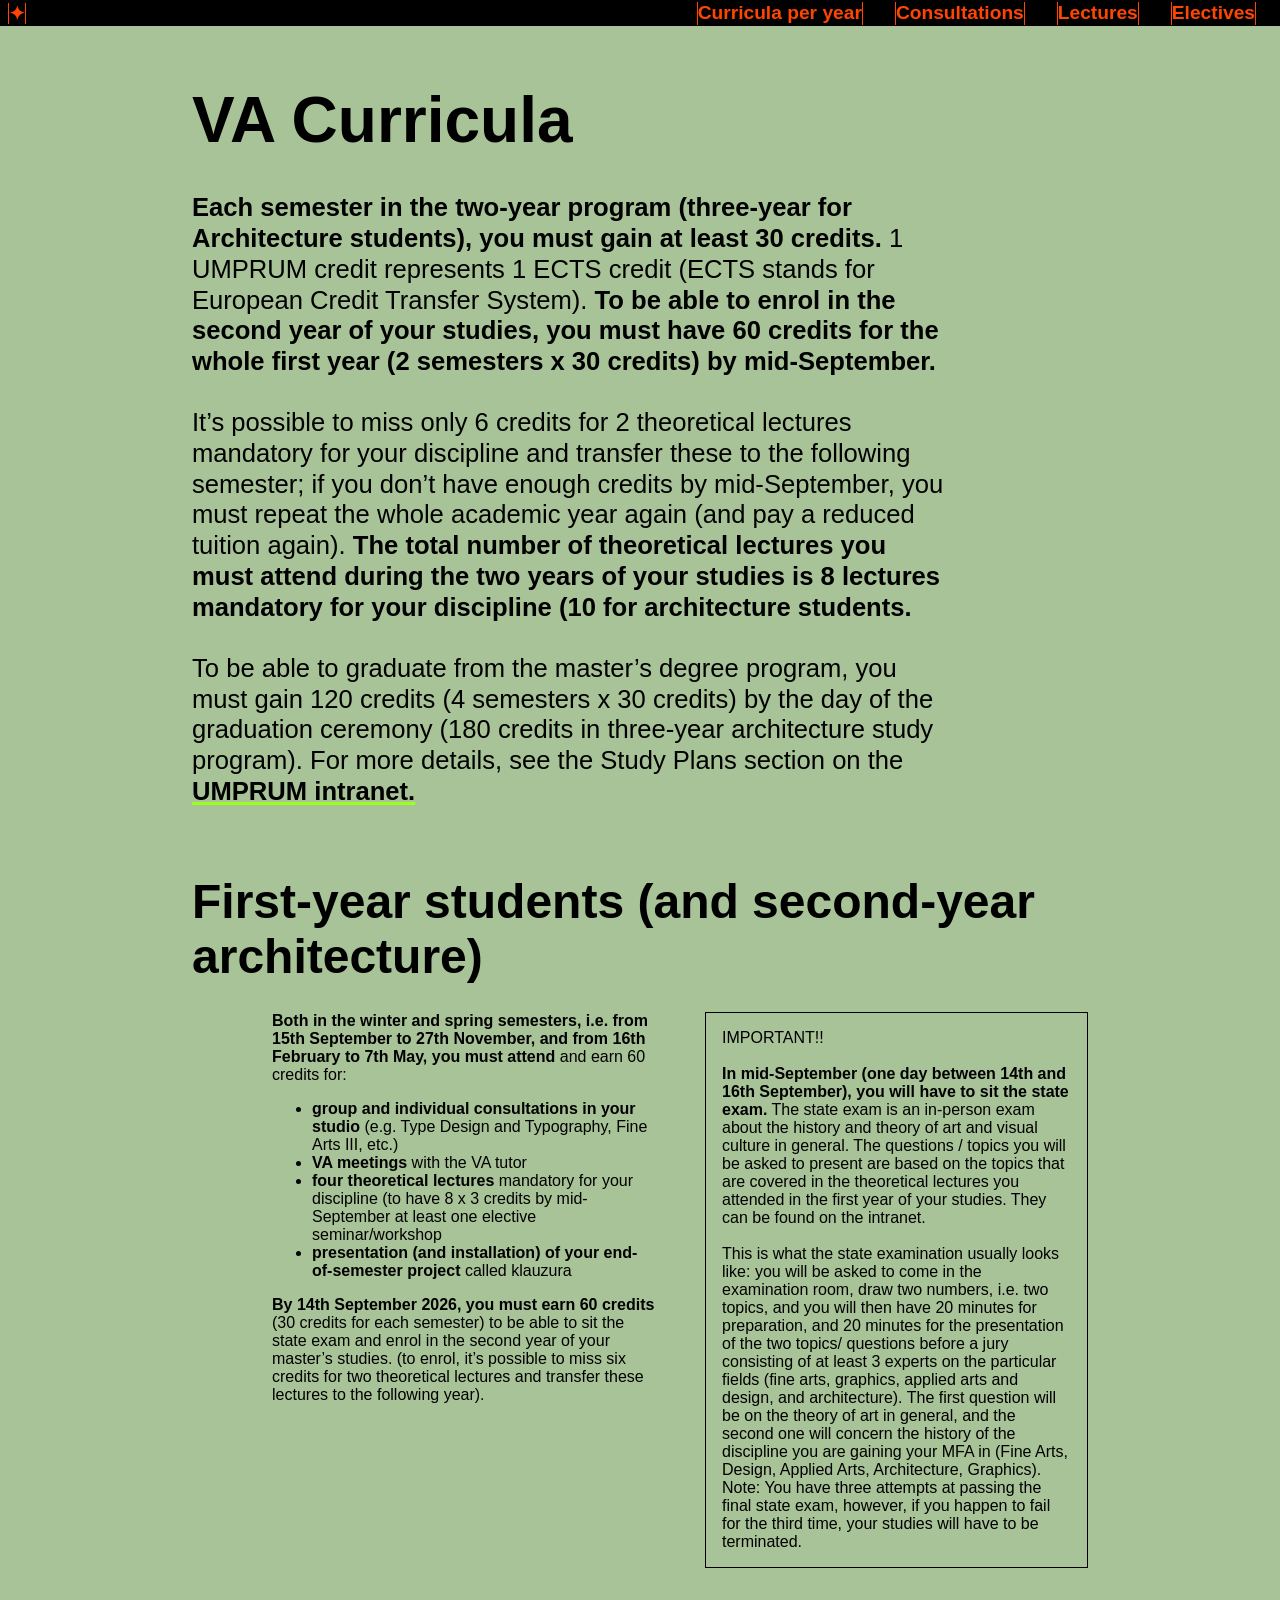
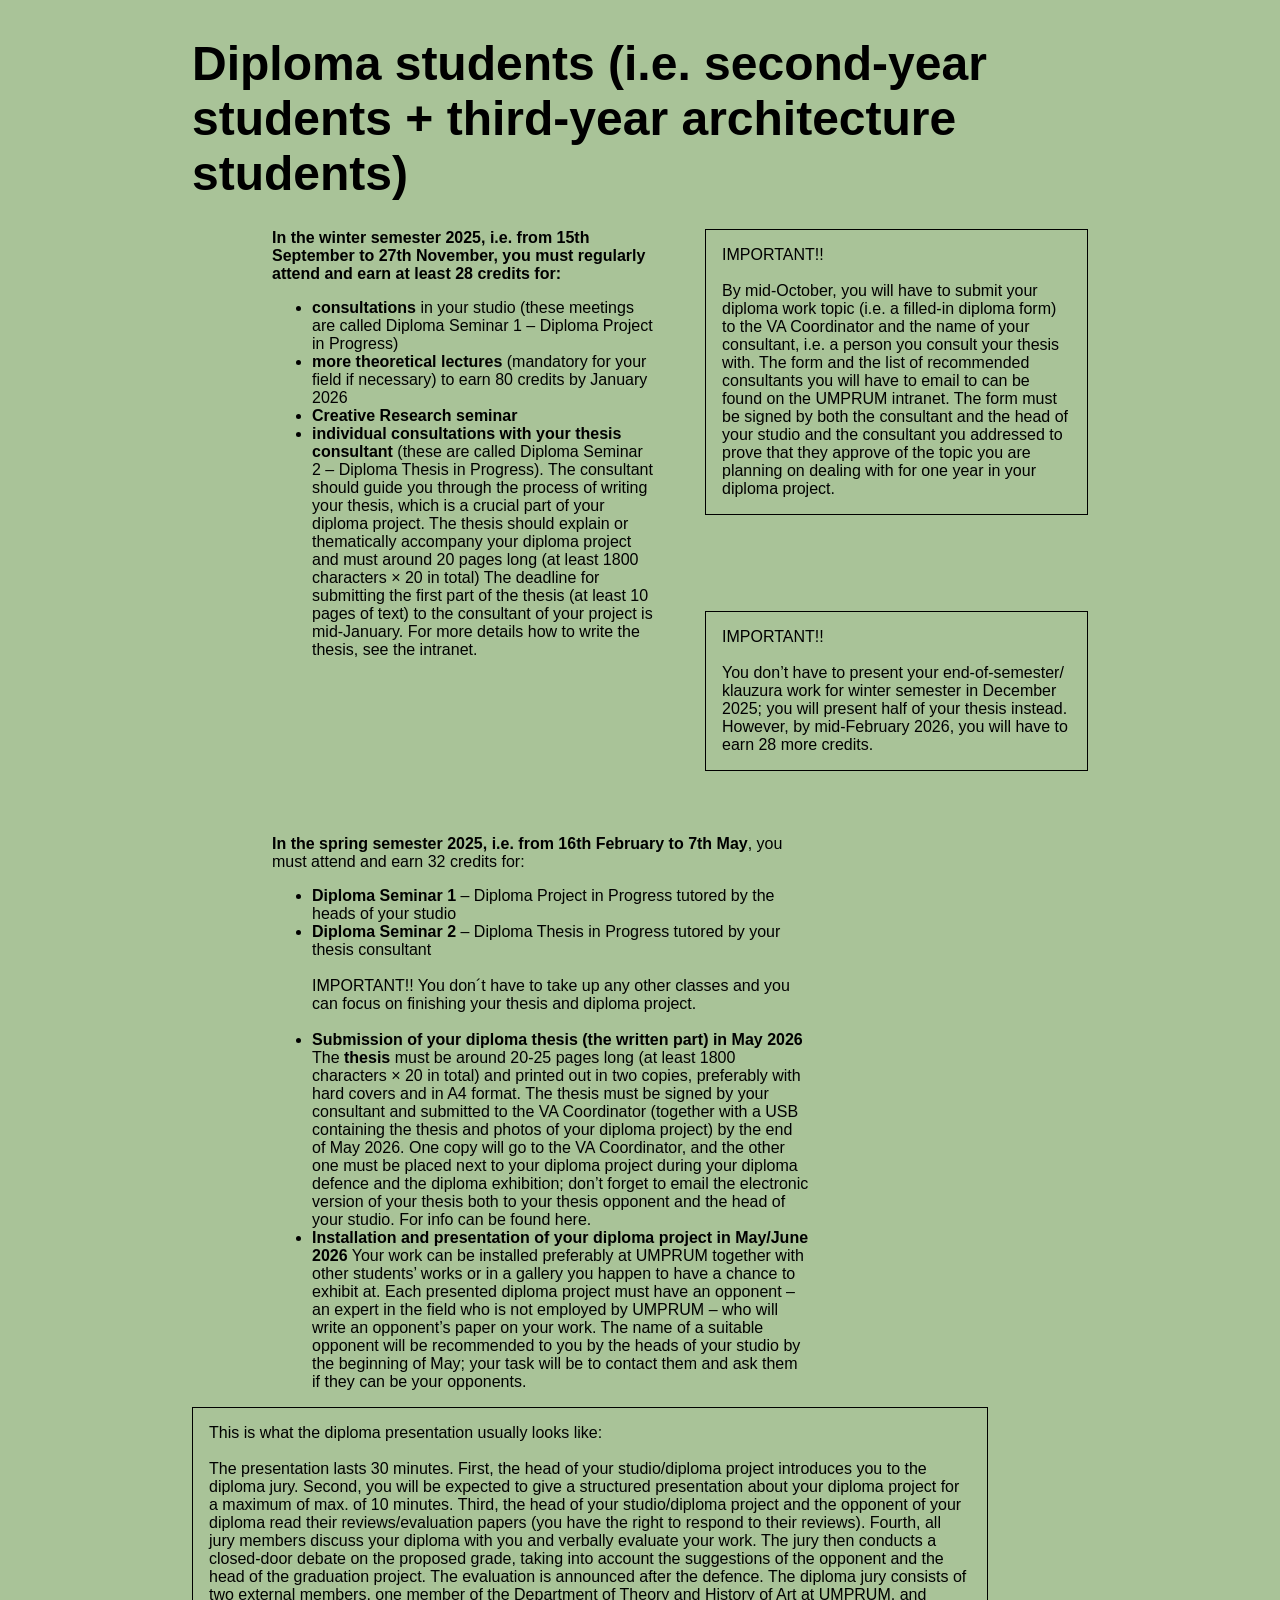
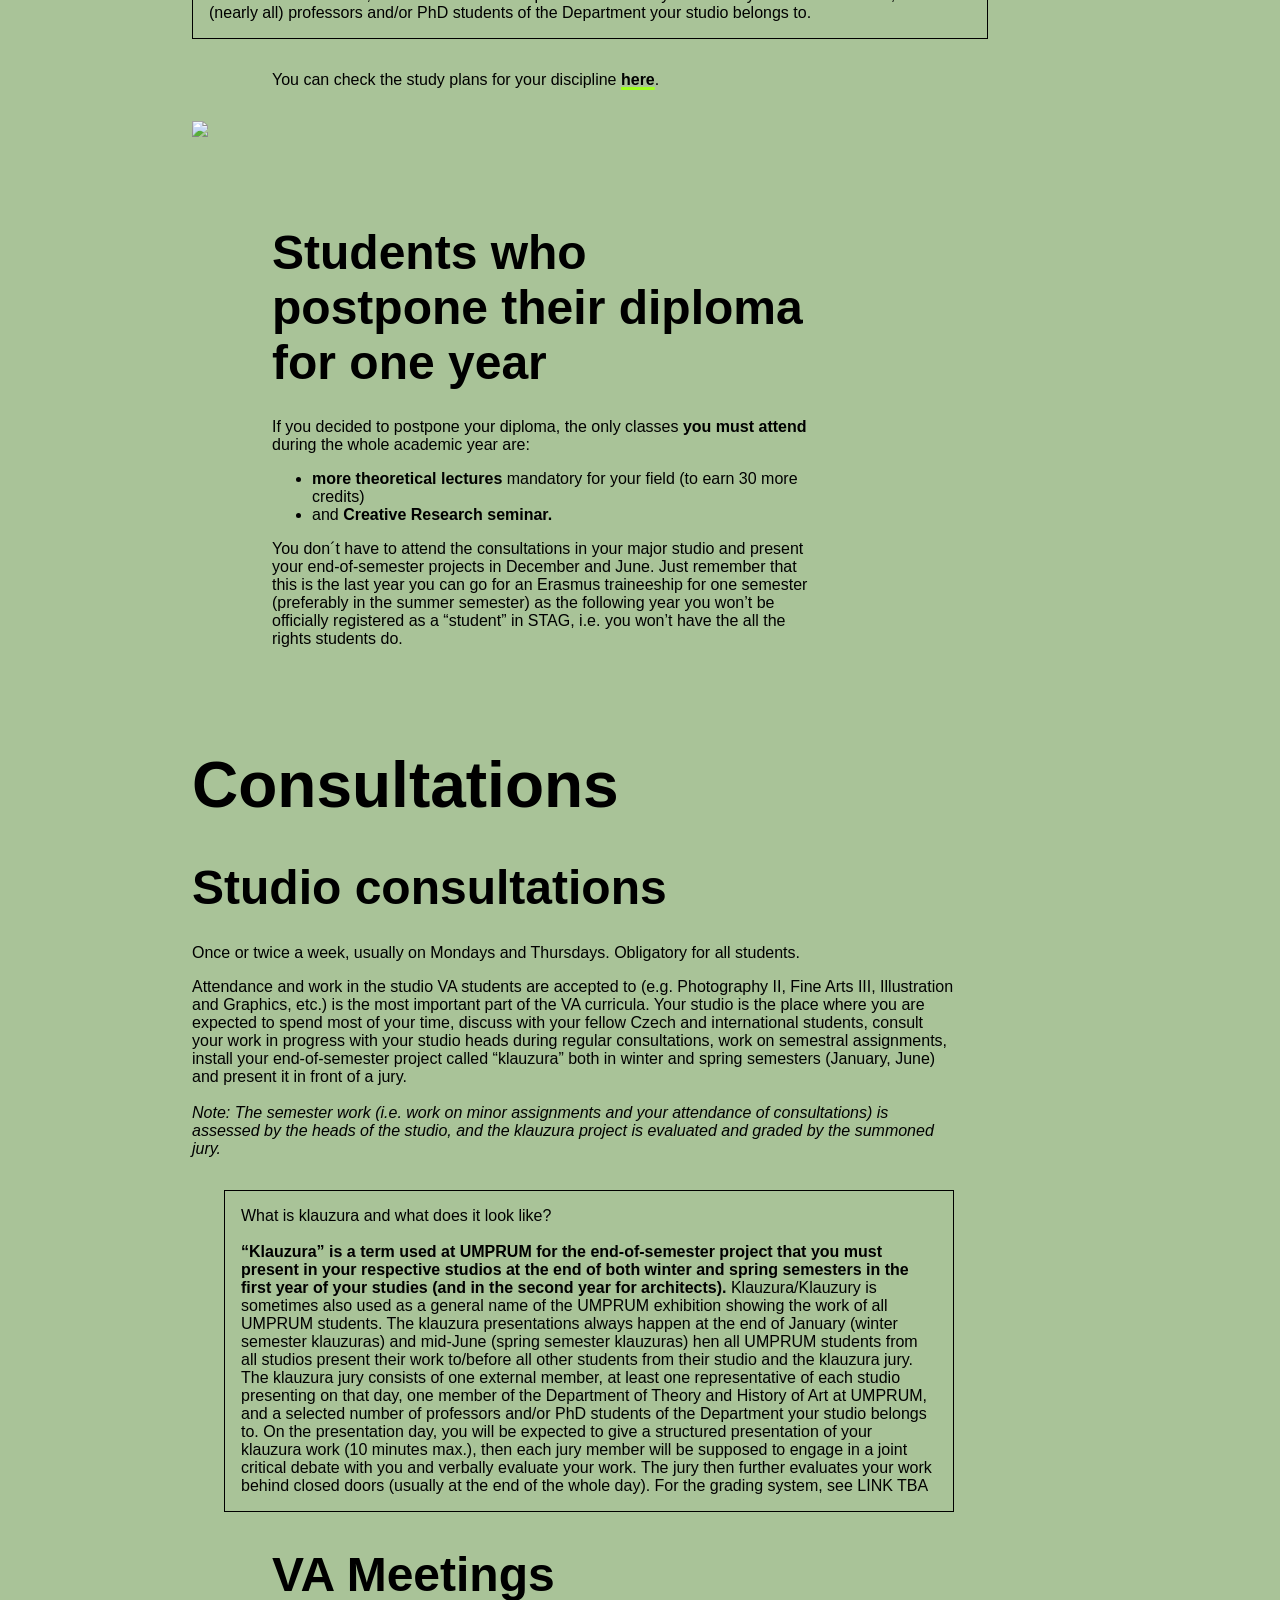
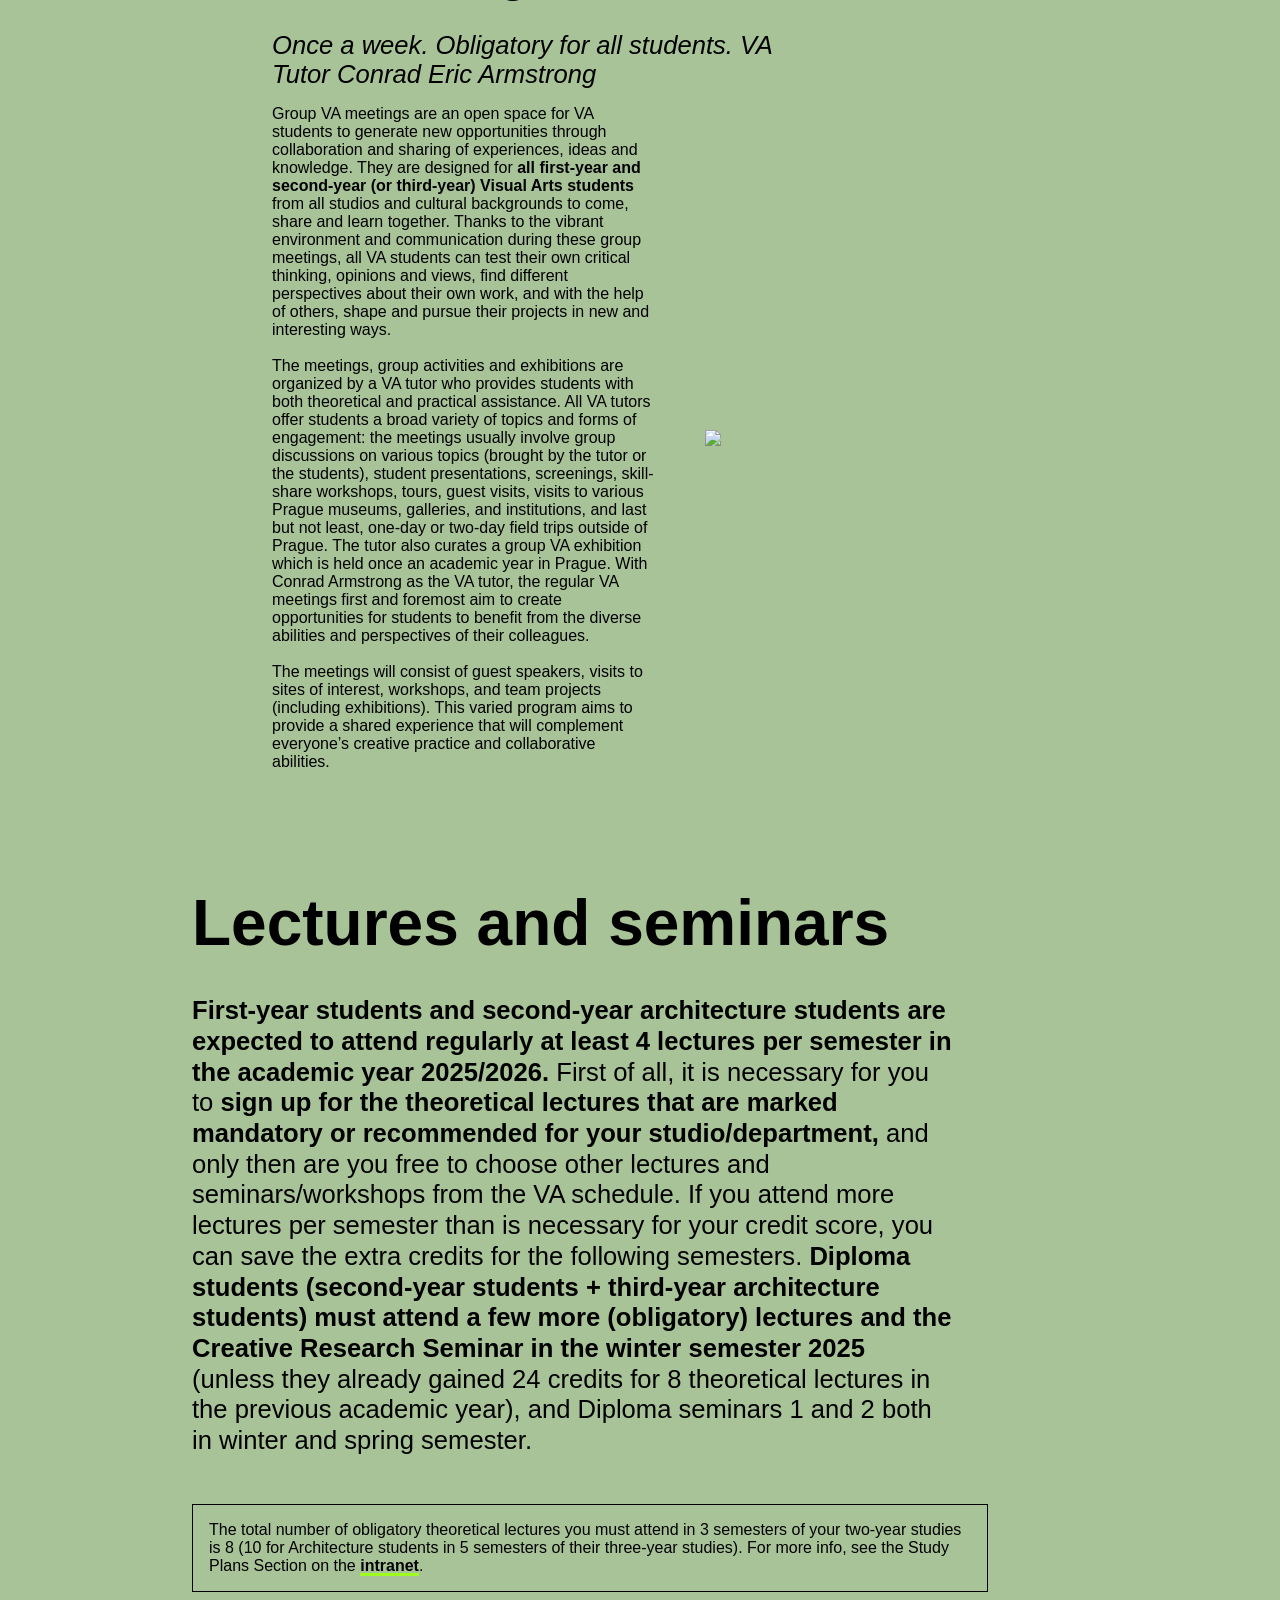
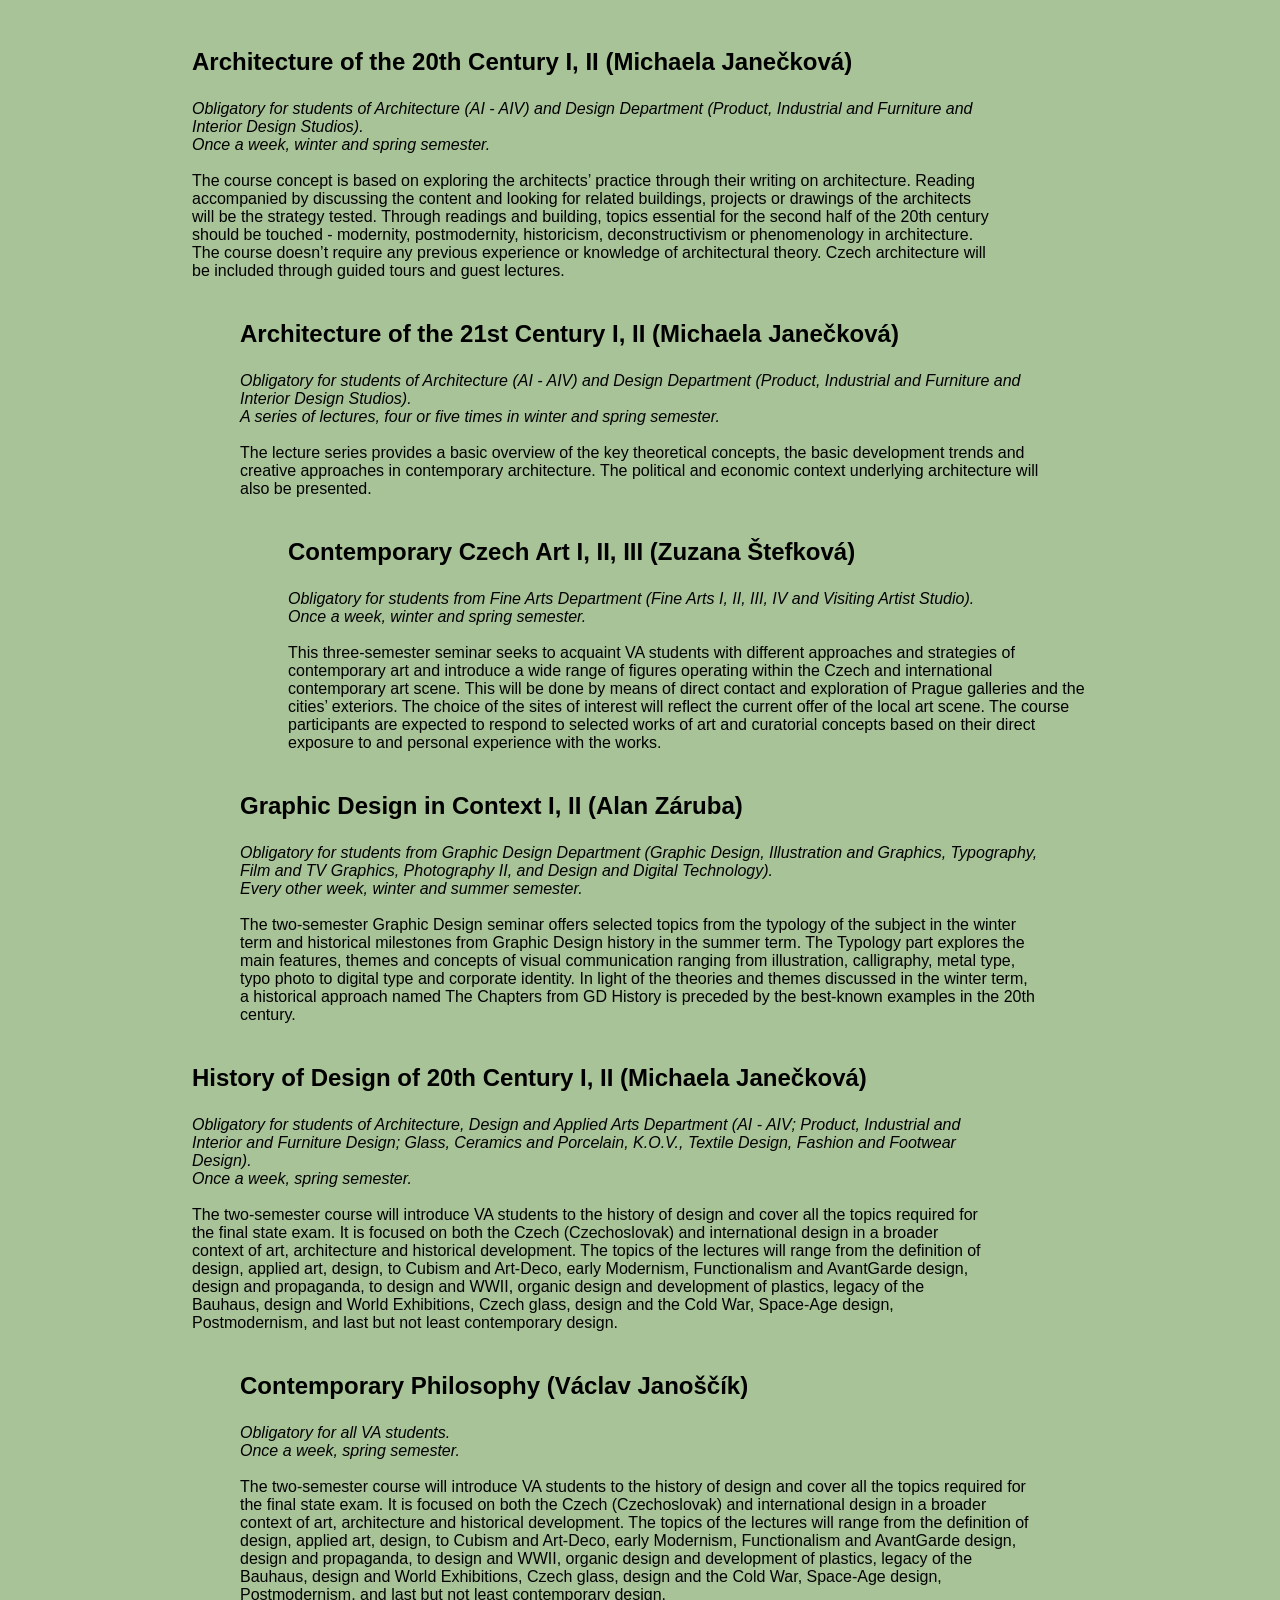
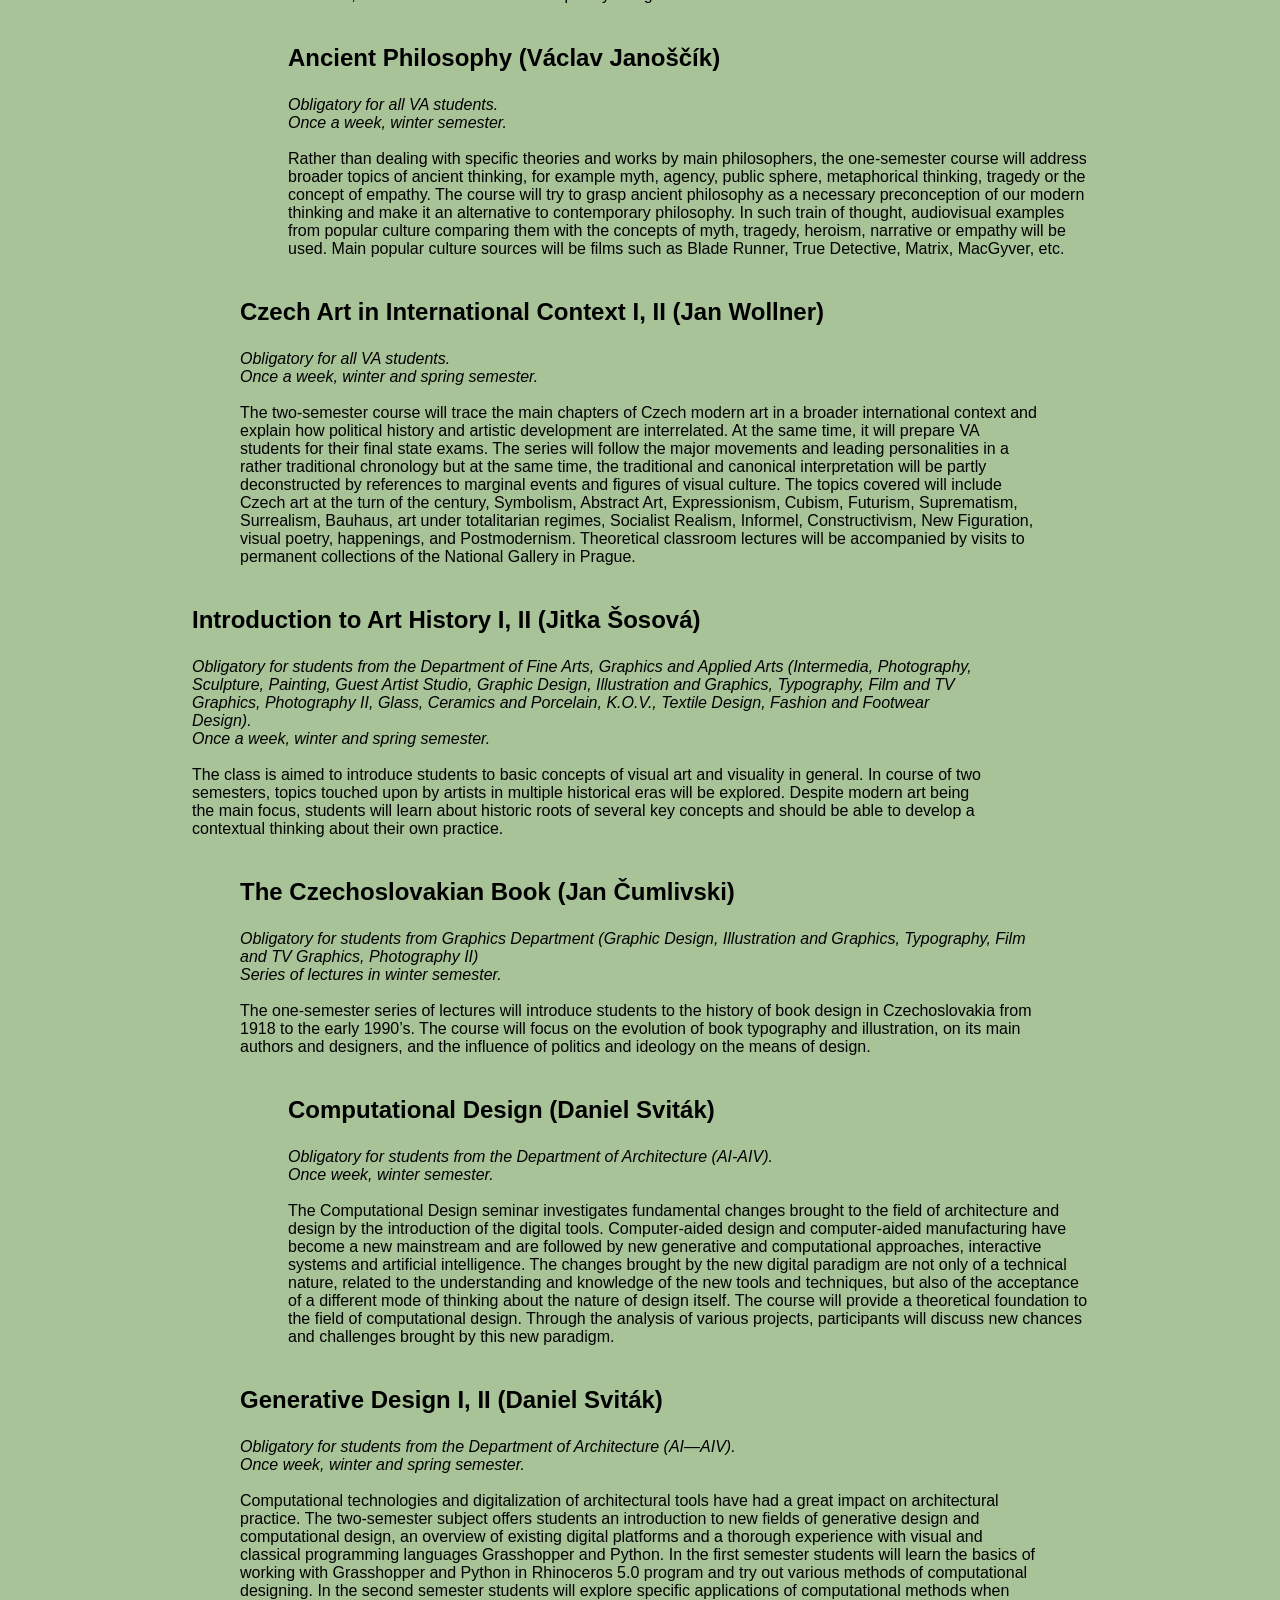
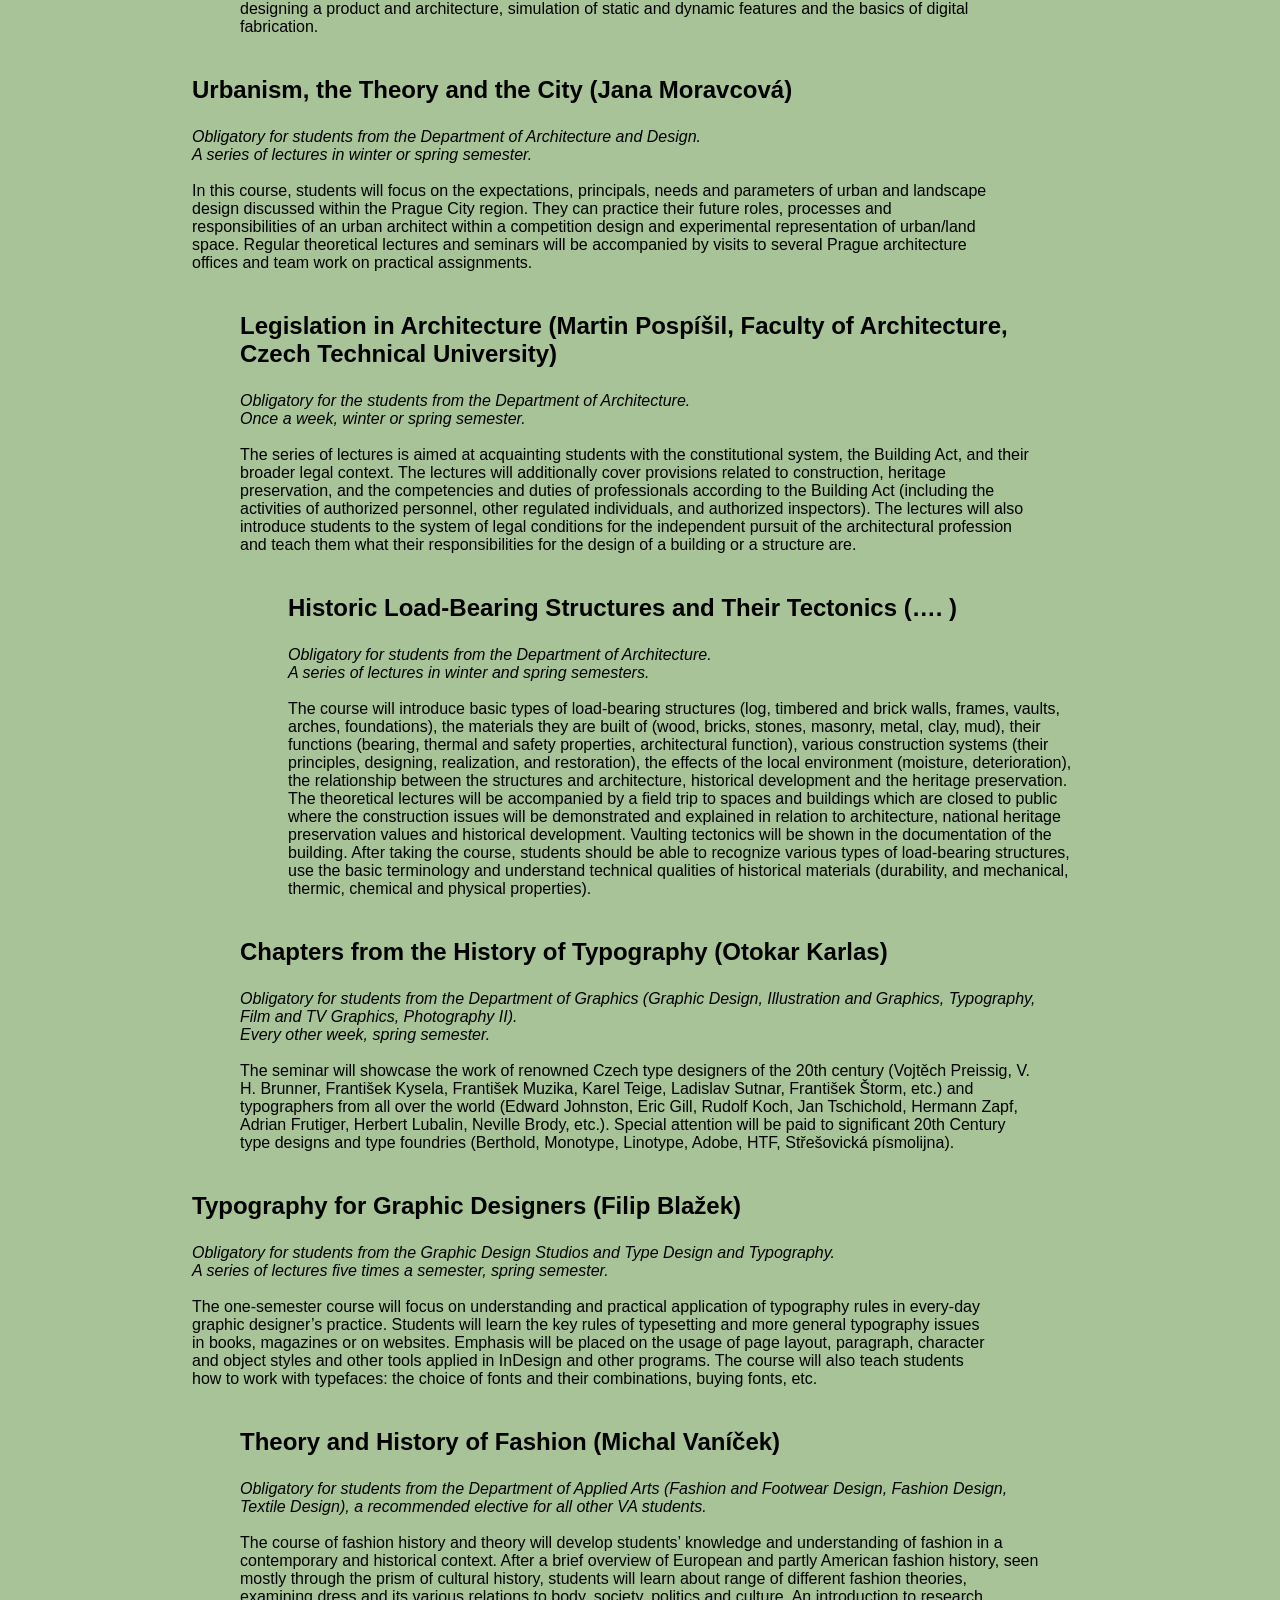
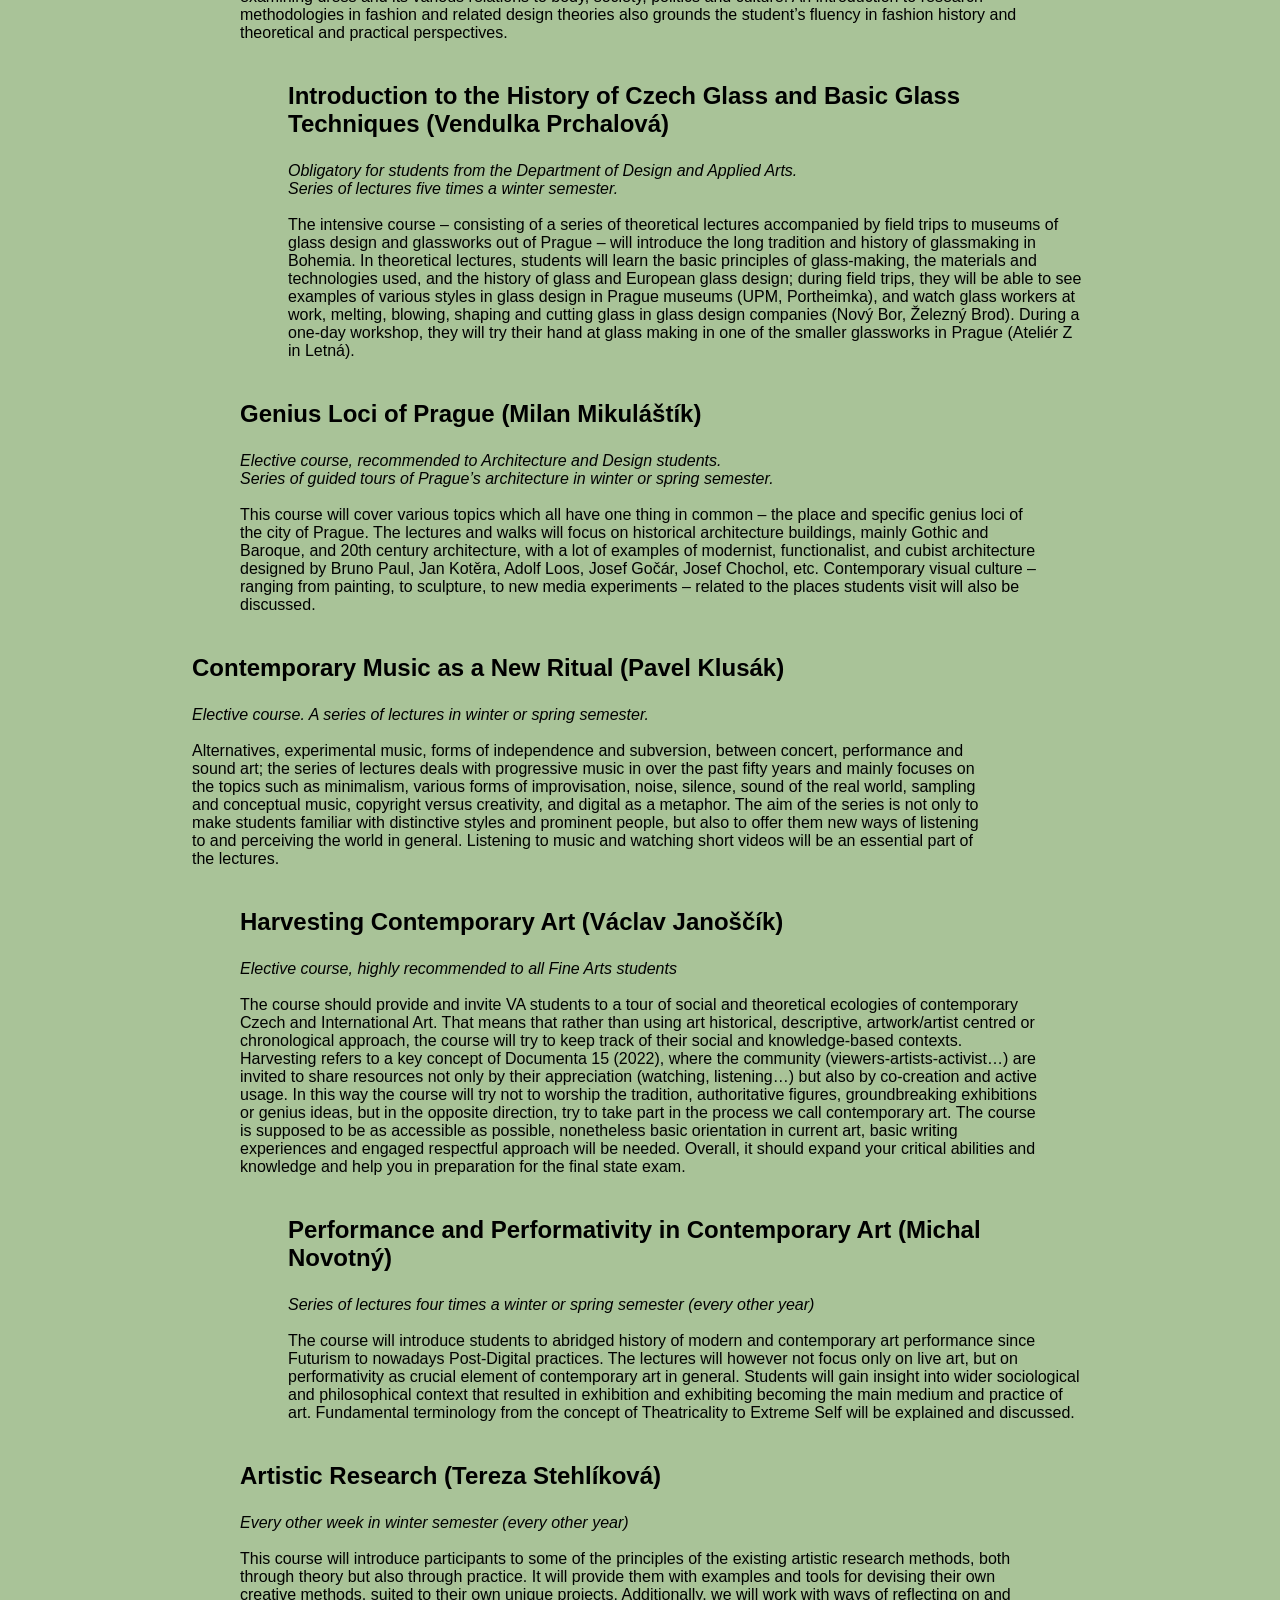
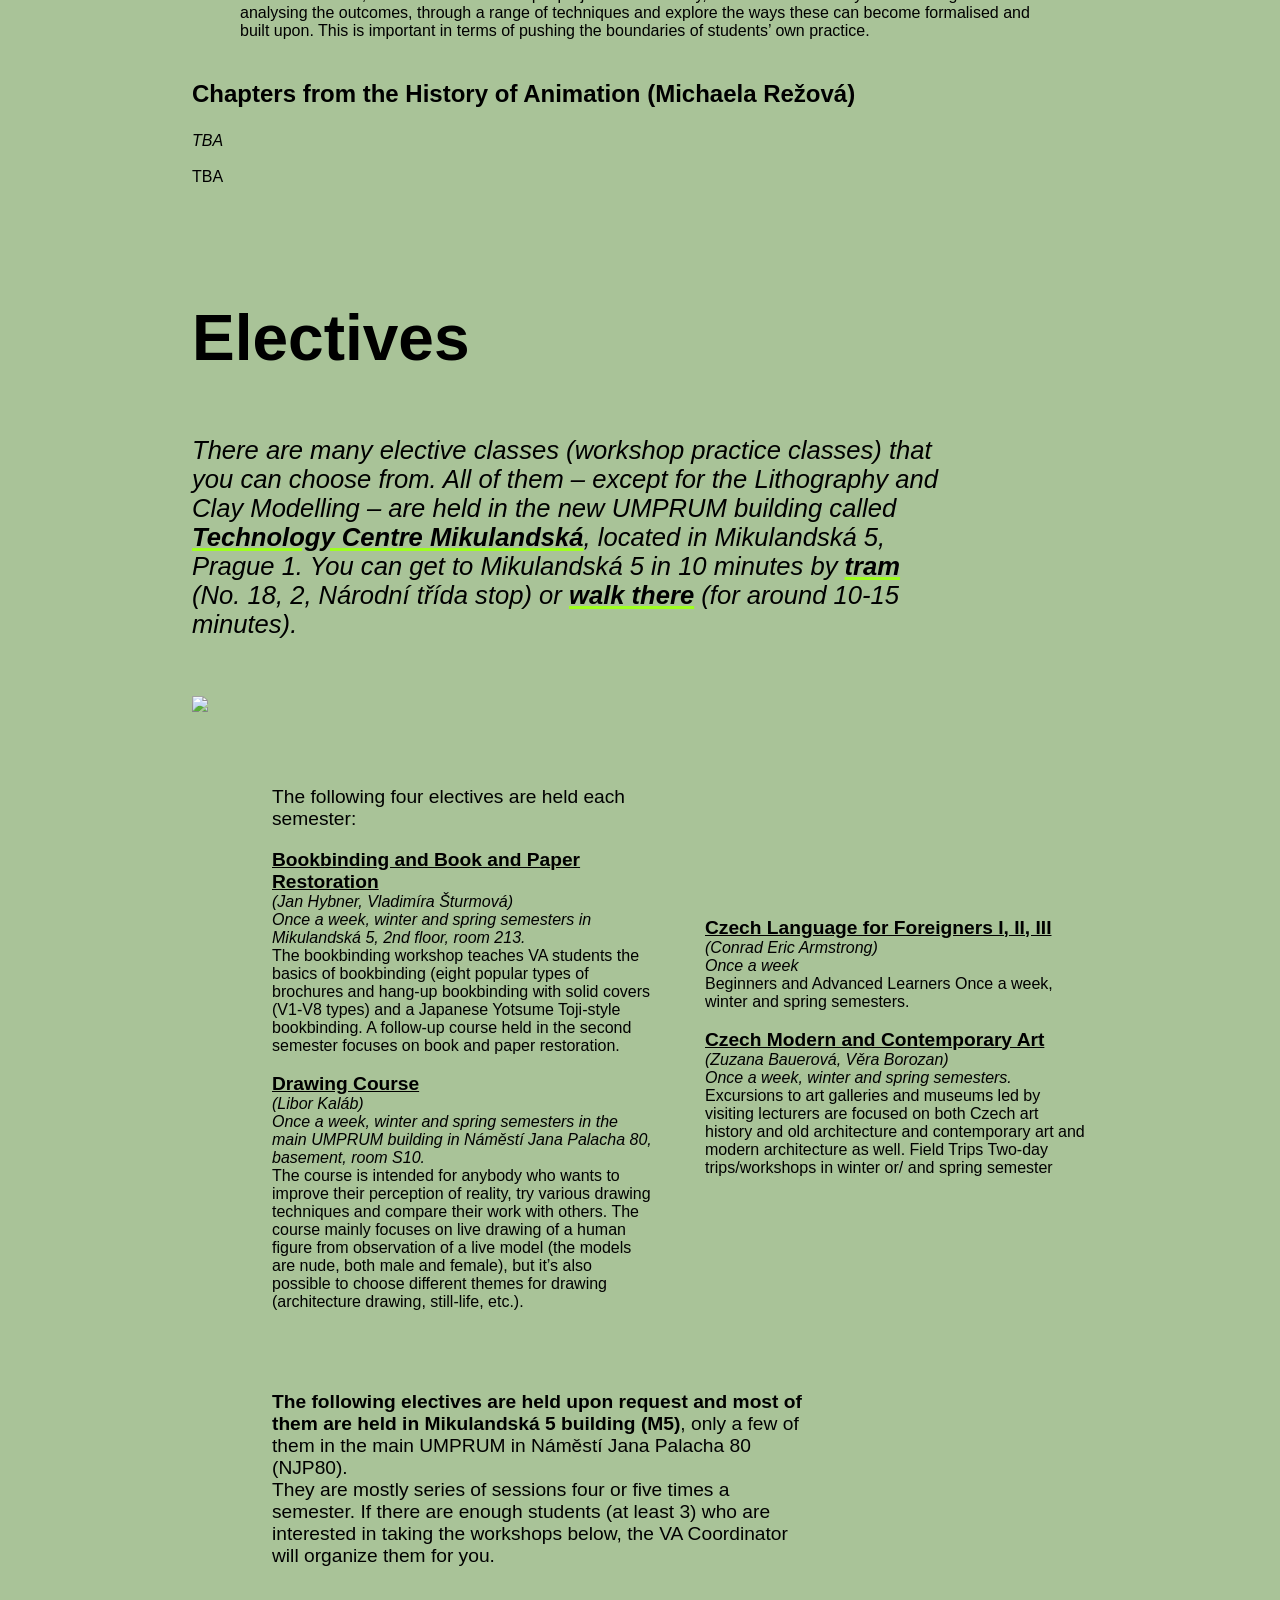
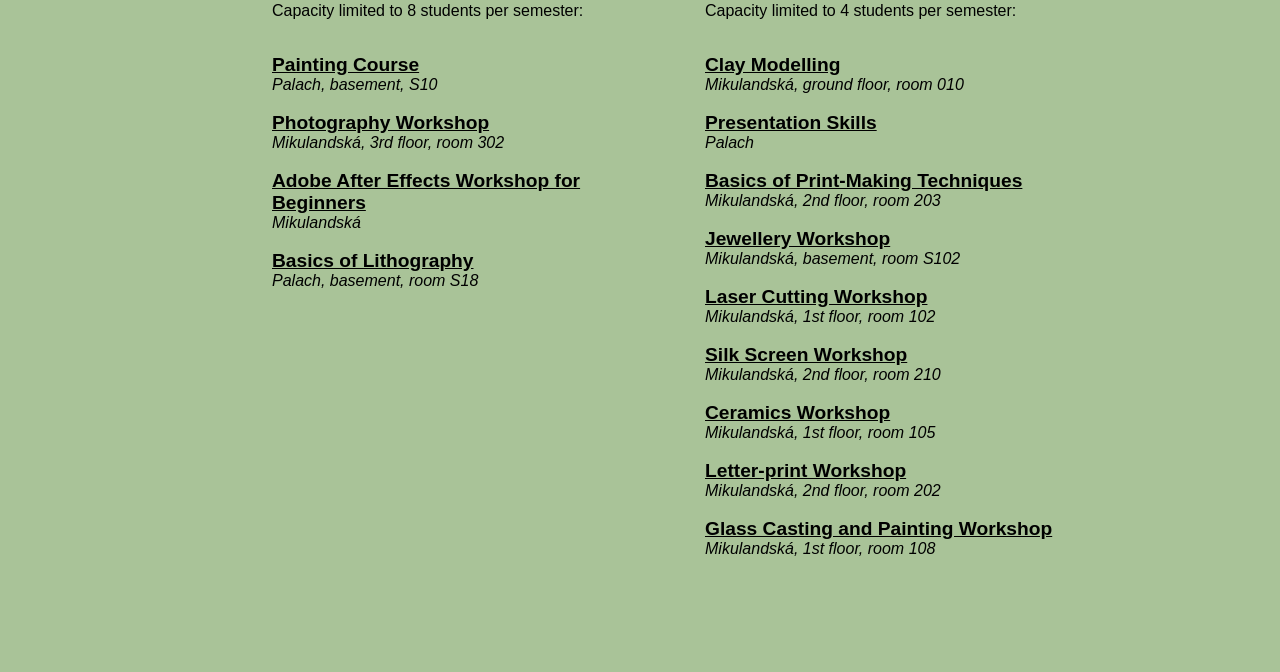
==== commit 739ea276: "adding electives" ====
--- a/curriculum.html
+++ b/curriculum.html
@@ -1,5 +1,5 @@
 <!DOCTYPE html>
-<html lang="en">
+<html lang="en" xmlns="http://www.w3.org/1999/html">
 <head>
     <meta charset="UTF-8">
     <meta name="viewport" content="width=device-width, initial-scale=1.0">
@@ -17,6 +17,8 @@
     <div class="nav-right">
         <a href="#va-curricula">Curricula per year</a>
         <a href="#consultations">Consultations</a>
+        <a href="#lectures"> Lectures </a>
+        <a href="#electives"> Electives </a>
     </div>
 </div>
 <section id="va-curricula">
@@ -37,17 +39,17 @@
     <h2 class="title2-section" style="margin-top: 4rem;">First-year students (and second-year architecture)</h2>
     <div class="corps-two-column-thin-right">
         <div>
-            Both in the winter and spring semesters, i.e. from 15th September to 27th November, and from 16th February to 7th May,
-            you must attend and earn 60 credits for:<br>
+            <strong>Both in the winter and spring semesters, i.e. from 15th September to 27th November, and from 16th February to 7th May,
+            you must attend</strong> and earn 60 credits for:<br>
             <ul>
-                <li>group and individual consultations in your studio (e.g. Type Design and Typography, Fine Arts III, etc.)</li>
-                <li>VA meetings with the VA tutor</li>
-                <li>four theoretical lectures mandatory for your discipline (to have 8 x 3 credits by mid-September
+                <li><strong>group and individual consultations in your studio</strong> (e.g. Type Design and Typography, Fine Arts III, etc.)</li>
+                <li><strong>VA meetings</strong> with the VA tutor</li>
+                <li><strong>four theoretical lectures</strong> mandatory for your discipline (to have 8 x 3 credits by mid-September
               at least one elective seminar/workshop</li>
-                <li>presentation (and installation) of your end-of-semester project called klauzura</li>
+                <li><strong>presentation (and installation) of your end-of-semester project</strong> called klauzura</li>
             </ul>
 
-        By 14th September 2026, you must earn 60 credits (30 credits for each semester) to be able to sit the state exam
+        <strong>By 14th September 2026, you must earn 60 credits</strong> (30 credits for each semester) to be able to sit the state exam
             and enrol in the second year of your master’s studies. (to enrol, it’s possible to miss six credits for two
             theoretical lectures and transfer these lectures to the following year).
         </div>
@@ -144,8 +146,10 @@
         You can check the study plans for your discipline <a href="https://www.umprum.cz/en/intranet/for-students/va-students">here</a>.
     </div>
 
+    <img class="img-full-width" src="resources/img/photos/pang.png">
+
     <div class="corps-one-column-thin-right">
-        <h2 class="title2-section" style="margin-top: 4rem;">Students who postpone their diploma for one year</h2>
+        <h2 class="title2-section" style="margin-top: 3rem;">Students who postpone their diploma for one year</h2>
 
         If you decided to postpone your diploma, the only classes <strong>you must attend</strong> during the whole academic year are:
         <ul>
@@ -161,7 +165,7 @@
     <div class="corps-one-column-wide">
         <div>
         <h2 class="title2-section">Studio consultations</h2>
-        <span class="subtitle-section">Once or twice a week, usually on Mondays and Thursdays. Obligatory for all students.</span>
+        <span class="subtitle-section1">Once or twice a week, usually on Mondays and Thursdays. Obligatory for all students.</span>
             <p>
                 Attendance and work in the studio VA students are accepted to (e.g. Photography II, Fine Arts III, Illustration and Graphics, etc.)
                 is the most important part of the VA curricula. Your studio is the place where you are expected to spend most of your time,
@@ -174,8 +178,8 @@
         </div>
         <div class="corps-para-border corps-left-offset" style="margin-top: 2rem;">
             What is klauzura and what does it look like?<br><br>
-            “Klauzura” is a term used at UMPRUM for the end-of-semester project that you must present in your respective
-            studios at the end of both winter and spring semesters in the first year of your studies (and in the second year for architects).
+            <strong>“Klauzura” is a term used at UMPRUM for the end-of-semester project that you must present in your respective
+            studios at the end of both winter and spring semesters in the first year of your studies (and in the second year for architects).</strong>
             Klauzura/Klauzury is sometimes also used as a general name of the UMPRUM exhibition showing the work of all UMPRUM students.
             The klauzura presentations always happen at the end of January (winter semester klauzuras) and mid-June (spring semester klauzuras)
             hen all UMPRUM students from all studios present their work to/before all other students from their studio and the klauzura jury.
@@ -184,15 +188,19 @@
             of the Department your studio belongs to. On the presentation day, you will be expected to give a structured presentation of
             your klauzura work (10 minutes max.), then each jury member will be supposed to engage in a joint critical debate with you
             and verbally evaluate your work. The jury then further evaluates your work behind closed doors (usually at the end of the whole day).
-            For the grading system, see page XXXXXX
-        </div>
-        <img class="img-full-width" src="resources/img/photos/pang.png">
-
-    </div>
-
-    <div class=corps-one-column-thin-right>
+            For the grading system, see LINK TBA
+        </div>
+
+    </div>
+
+    <div class="corps-one-column-thin-right" style="margin-top: 2rem;">
         <h2 class="title2-section">VA Meetings</h2>
-        <span class="subtitle-section">Once a week. Obligatory for all students. VA Tutor Conrad Eric Armstrong</span>
+        <span class="subtitle1-section">Once a week. Obligatory for all students. VA Tutor Conrad Eric Armstrong</span>
+
+    </div>
+    <div class="corps-two-column-thin-right">
+
+        <div>
         <p>
             Group VA meetings are an open space for VA students to generate new opportunities through collaboration and
             sharing of experiences, ideas and knowledge. They are designed for <strong>all first-year and second-year (or third-year)
@@ -211,6 +219,9 @@
             interest, workshops, and team projects (including exhibitions). This varied program aims to provide a shared
             experience that will complement everyone’s creative practice and collaborative abilities.
         </p>
+        </div>
+            <img src="resources/img/photos/sofie_edit.png" class="corps-align-middle">
+        </div>
     </div>
 </section>
 <section id="lectures">
@@ -353,7 +364,7 @@
             </p>
         </div>
         <div>
-            <h3 class="title3-section"> Legislation in Architecture (Martin Pospíšil, Faculty of Architecture, Czech Technical University </h3>
+            <h3 class="title3-section"> Legislation in Architecture (Martin Pospíšil, Faculty of Architecture, Czech Technical University) </h3>
             <p><em>
                 Obligatory for the students from the Department of Architecture.<br>
                 Once a week, winter or spring semester.</em><br><br>
@@ -371,7 +382,190 @@
                 The course will introduce basic types of load-bearing structures (log, timbered and brick walls, frames, vaults, arches, foundations), the materials they are built of (wood, bricks, stones, masonry, metal, clay, mud), their functions (bearing, thermal and safety properties, architectural function), various construction systems (their principles, designing, realization, and restoration), the effects of the local environment (moisture, deterioration), the relationship between the structures and architecture, historical development and the heritage preservation. The theoretical lectures will be accompanied by a field trip to spaces and buildings which are closed to public where the construction issues will be demonstrated and explained in relation to architecture, national heritage preservation values and historical development. Vaulting tectonics will be shown in the documentation of the building. After taking the course, students should be able to recognize various types of load-bearing structures, use the basic terminology and understand technical qualities of historical materials (durability, and mechanical, thermic, chemical and physical properties).
             </p>
         </div>
-
-    </div>
+        <div>
+            <h3 class="title3-section"> Chapters from the History of Typography (Otokar Karlas) </h3>
+            <p><em>
+                Obligatory for students from the Department of Graphics (Graphic Design, Illustration and Graphics, Typography, Film and TV Graphics, Photography II).<br>
+                Every other week, spring semester.</em><br><br>
+
+                The seminar will showcase the work of renowned Czech type designers of the 20th century (Vojtěch Preissig, V. H. Brunner, František Kysela, František Muzika, Karel Teige, Ladislav Sutnar, František Štorm, etc.) and typographers from all over the world (Edward Johnston, Eric Gill, Rudolf Koch, Jan Tschichold, Hermann Zapf, Adrian Frutiger, Herbert Lubalin, Neville Brody, etc.). Special attention will be paid to significant 20th Century type designs and type foundries (Berthold, Monotype, Linotype, Adobe, HTF, Střešovická písmolijna).
+            </p>
+        </div>
+        <div>
+            <h3 class="title3-section"> Typography for Graphic Designers (Filip Blažek) </h3>
+            <p><em>
+                Obligatory for students from the Graphic Design Studios and Type Design and Typography.<br>
+                A series of lectures five times a semester, spring semester.</em><br><br>
+
+                The one-semester course will focus on understanding and practical application of typography rules in every-day graphic designer’s practice. Students will learn the key rules of typesetting and more general typography issues in books, magazines or on websites. Emphasis will be placed on the usage of page layout, paragraph, character and object styles and other tools applied in InDesign and other programs. The course will also teach students how to work with typefaces: the choice of fonts and their combinations, buying fonts, etc.
+            </p>
+        </div>
+        <div>
+            <h3 class="title3-section"> Theory and History of Fashion (Michal Vaníček) </h3>
+            <p><em>
+                Obligatory for students from the Department of Applied Arts (Fashion and Footwear Design, Fashion Design, Textile Design), a recommended elective for all other VA students.</em><br><br>
+
+                The course of fashion history and theory will develop students’ knowledge and understanding of fashion in a contemporary and historical context. After a brief overview of European and partly American fashion history, seen mostly through the prism of cultural history, students will learn about range of different fashion theories, examining dress and its various relations to body, society, politics and culture. An introduction to research methodologies in fashion and related design theories also grounds the student’s fluency in fashion history and theoretical and practical perspectives.
+
+            </p>
+        </div>
+        <div>
+            <h3 class="title3-section"> Introduction to the History of Czech Glass and Basic Glass Techniques (Vendulka Prchalová)  </h3>
+            <p><em>
+                Obligatory for students from the Department of Design and Applied Arts.<br>
+                Series of lectures five times a winter semester.</em><br><br>
+
+                The intensive course – consisting of a series of theoretical lectures accompanied by field trips to museums of glass design and glassworks out of Prague – will introduce the long tradition and history of glassmaking in Bohemia. In theoretical lectures, students will learn the basic principles of glass-making, the materials and technologies used, and the history of glass and European glass design; during field trips, they will be able to see examples of various styles in glass design in Prague museums (UPM, Portheimka), and watch glass workers at work, melting, blowing, shaping and cutting glass in glass design companies (Nový Bor, Železný Brod). During a one-day workshop, they will try their hand at glass making in one of the smaller glassworks in Prague (Ateliér Z in Letná).
+            </p>
+        </div>
+        <div>
+            <h3 class="title3-section"> Genius Loci of Prague (Milan Mikuláštík) </h3>
+            <p><em>
+                Elective course, recommended to Architecture and Design students.<br>
+                Series of guided tours of Prague’s architecture in winter or spring semester.</em><br><br>
+
+                This course will cover various topics which all have one thing in common – the place and specific genius loci of the city of Prague. The lectures and walks will focus on historical architecture buildings, mainly Gothic and Baroque, and 20th century architecture, with a lot of examples of modernist, functionalist, and cubist architecture designed by Bruno Paul, Jan Kotěra, Adolf Loos, Josef Gočár, Josef Chochol, etc. Contemporary visual culture – ranging from painting, to sculpture, to new media experiments – related to the places students visit will also be discussed.
+            </p>
+        </div>
+        <div>
+            <h3 class="title3-section"> Contemporary Music as a New Ritual (Pavel Klusák) </h3>
+            <p><em>
+                Elective course. A series of lectures in winter or spring semester.</em><br><br>
+
+                Alternatives, experimental music, forms of independence and subversion, between concert, performance and sound art; the series of lectures deals with progressive music in over the past fifty years and mainly focuses on the topics such as minimalism, various forms of improvisation, noise, silence, sound of the real world, sampling and conceptual music, copyright versus creativity, and digital as a metaphor. The aim of the series is not only to make students familiar with distinctive styles and prominent people, but also to offer them new ways of listening to and perceiving the world in general. Listening to music and watching short videos will be an essential part of the lectures.
+            </p>
+        </div>
+        <div>
+            <h3 class="title3-section">Harvesting Contemporary Art (Václav Janoščík)</h3>
+            <p><em>
+                Elective course, highly recommended to all Fine Arts students </em><br><br>
+
+                The course should provide and invite VA students to a tour of social and theoretical ecologies of contemporary Czech and International Art. That means that rather than using art historical, descriptive, artwork/artist centred or chronological approach, the course will try to keep track of their social and knowledge-based contexts. Harvesting refers to a key concept of Documenta 15 (2022), where the community (viewers-artists-activist…) are invited to share resources not only by their appreciation (watching, listening…) but also by co-creation and active usage. In this way the course will try not to worship the tradition, authoritative figures, groundbreaking exhibitions or genius ideas, but in the opposite direction, try to take part in the process we call contemporary art. The course is supposed to be as accessible as possible, nonetheless basic orientation in current art, basic writing experiences and engaged respectful approach will be needed. Overall, it should expand your critical abilities and knowledge and help you in preparation for the final state exam.
+            </p>
+        </div>
+        <div>
+            <h3 class="title3-section">Performance and Performativity in Contemporary Art (Michal Novotný)</h3>
+            <p><em>
+                Series of lectures four times a winter or spring semester (every other year)</em><br><br>
+
+                The course will introduce students to abridged history of modern and contemporary art performance since Futurism to nowadays Post-Digital practices. The lectures will however not focus only on live art, but on performativity as crucial element of contemporary art in general. Students will gain insight into wider sociological and philosophical context that resulted in exhibition and exhibiting becoming the main medium and practice of art. Fundamental terminology from the concept of Theatricality to Extreme Self will be explained and discussed.
+            </p>
+        </div>
+        <div>
+            <h3 class="title3-section">Artistic Research (Tereza Stehlíková) </h3>
+            <p><em>
+                Every other week in winter semester (every other year)</em><br><br>
+
+                This course will introduce participants to some of the principles of the existing artistic research methods, both through theory but also through practice. It will provide them with examples and tools for devising their own creative methods, suited to their own unique projects. Additionally, we will work with ways of reflecting on and analysing the outcomes, through a range of techniques and explore the ways these can become formalised and built upon. This is important in terms of pushing the boundaries of students’ own practice.
+            </p>
+        </div>
+        <div>
+            <h3 class="title3-section"> Chapters from the History of Animation (Michaela Režová) </h3>
+            <p><em>
+                TBA</em><br><br>
+
+                TBA
+            </p>
+        </div>
+
+    </div>
+</section>
+
+<section id="electives">
+    <div class="corps-one-column-wide">
+        <h1 class="title1-section">
+            Electives
+        </h1>
+        <p class="subtitle1-section">
+        There are many elective classes (workshop practice classes) that you can choose from. All of them – except for the Lithography and Clay Modelling – are held in the new UMPRUM building called <a href="https://www.umprum.cz/en/web/about-umprum/technology-center-mikulandska">Technology Centre Mikulandská</a>, located in Mikulandská 5, Prague 1. You can get to Mikulandská 5 in 10 minutes by <a href="https://mapy.cz/zakladni?planovani-trasy&rc=9h04BxXxlpgdL36a&rs=addr&rs=addr&ri=9104975&ri=8938761&mrp=%7B%22c%22%3A200%2C%22dt%22%3A%22%22%2C%22d%22%3Atrue%7D&xc=%5B%5D&x=14.4163437&y=50.0851580&z=15">tram</a> (No. 18, 2, Národní třída stop) or <a href="https://mapy.cz/zakladni?planovani-trasy&rc=9h04BxXxlpgdL36a&rs=addr&rs=addr&ri=9104975&ri=8938761&mrp=%7B%22c%22%3A132%7D&xc=%5B%5D&rwp=1%3B9h083xXxj8RlfjRTgCoPlfm6SOfkfNufcaOPAPP9fkxFuC8JXCo&x=14.4169767&y=50.0853568&z=15">walk there</a> (for around 10-15 minutes).
+        </p>
+        <img class="img-full-width" src="resources/img/photos/suki.png">
+        <br><br>
+    </div>
+    <div class="corps-two-column-thin-right">
+        <div>
+            <p class="subtitle2-section">
+            The following four electives are held each semester:</p>
+            <p>
+                <span class="title-subsection">Bookbinding and Book and Paper Restoration</span><br>
+                <em>(Jan Hybner, Vladimíra Šturmová)<br>
+                    Once a week, winter and spring semesters in Mikulandská 5, 2nd floor, room 213.</em><br>
+                The bookbinding workshop teaches VA students the basics of bookbinding (eight popular types of brochures and hang-up bookbinding with solid covers (V1-V8 types) and a Japanese Yotsume Toji-style bookbinding. A follow-up course held in the second semester focuses on book and paper restoration.
+                <br><br>
+
+                <span class="title-subsection">Drawing Course</span><br>
+                <em> (Libor Kaláb) <br>
+                    Once a week, winter and spring semesters in the main UMPRUM building in Náměstí Jana Palacha 80, basement, room S10.</em><br>
+                The course is intended for anybody who wants to improve their perception of reality, try various drawing techniques and compare their work with others. The course mainly focuses on live drawing of a human figure from observation of a live model (the models are nude, both male and female), but it’s also possible to choose different themes for drawing (architecture drawing, still-life, etc.).
+            </p>
+        </div>
+        <div class="corps-align-middle">
+            <span class="title-subsection">Czech Language for Foreigners I, II, III</span><br>
+            <em> (Conrad Eric Armstrong) <br>
+                Once a week </em><br>
+            Beginners and Advanced Learners Once a week, winter and spring semesters.
+            <br><br>
+            <span class="title-subsection"> Czech Modern and Contemporary Art </span><br>
+            <em> (Zuzana Bauerová, Věra Borozan) <br>
+                Once a week, winter and spring semesters. </em><br>
+            Excursions to art galleries and museums led by visiting lecturers are focused on both Czech art history and old architecture and contemporary art and modern architecture as well. Field Trips Two-day trips/workshops in winter or/ and spring semester
+        </div>
+    </div>
+    <div class="corps-one-column-thin-right" style="margin-top:4rem;">
+        <p class="subtitle2-section">
+        <strong>The following electives are held upon request and most of them are held in Mikulandská 5 building (M5)</strong>, only a few of them in the main UMPRUM in Náměstí Jana Palacha 80 (NJP80).<br>
+        They are mostly series of sessions four or five times a semester. If there are enough students (at least 3) who are interested in taking the workshops below, the VA Coordinator will organize them for you.
+        </p>
+    </div>
+    <div class="corps-two-column-thin-right">
+        <div>
+            <p> Capacity limited to 8 students per semester: </p> <br>
+        <span class="title-subsection"> Painting Course </span><br>
+        <em>Palach, basement, S10</em><br><br>
+
+        <span class="title-subsection"> Photography Workshop </span><br>
+        <em>Mikulandská, 3rd floor, room 302</em><br><br>
+
+        <span class="title-subsection">  Adobe After Effects Workshop for Beginners </span><br>
+        <em>Mikulandská</em><br><br>
+
+        <span class="title-subsection"> Basics of Lithography </span><br>
+        <em>Palach, basement, room S18</em><br><br>
+        </div>
+        <div>
+            <p> Capacity limited to 4 students per semester: </p> <br>
+
+            <span class="title-subsection"> Clay Modelling </span><br>
+            <em>Mikulandská, ground floor, room 010</em><br><br>
+
+            <span class="title-subsection"> Presentation Skills </span><br>
+            <em>Palach</em><br><br>
+
+            <span class="title-subsection"> Basics of Print-Making Techniques </span><br>
+            <em>Mikulandská, 2nd floor, room 203</em><br><br>
+
+            <span class="title-subsection"> Jewellery Workshop </span><br>
+            <em>Mikulandská, basement, room S102</em><br><br>
+
+            <span class="title-subsection"> Laser Cutting Workshop </span><br>
+            <em>Mikulandská, 1st floor, room 102</em><br><br>
+
+            <span class="title-subsection"> Silk Screen Workshop </span><br>
+            <em>Mikulandská, 2nd floor, room 210</em><br><br>
+
+            <span class="title-subsection"> Ceramics Workshop </span><br>
+            <em>Mikulandská, 1st floor, room 105</em><br><br>
+
+            <span class="title-subsection"> Letter-print Workshop </span><br>
+            <em>Mikulandská, 2nd floor, room 202</em><br><br>
+
+            <span class="title-subsection"> Glass Casting and Painting Workshop </span><br>
+            <em>Mikulandská, 1st floor, room 108</em><br><br>
+
+        </div>
+    </div>
+
+
+
 </section>
 </body>
--- a/resources/css/index.css
+++ b/resources/css/index.css
@@ -138,10 +138,20 @@
     top: 0.2rem;
 }
 
-.subtitle-section {
+.subtitle1-section {
     font-size: 1.6rem;
     font-style: italic;
 }
+.subtitle2-section {
+    font-size: 1.2rem;
+}
+
+.title-subsection {
+    font-size: 1.2rem;
+    text-decoration: underline;
+    font-weight: bold;
+}
+
 .wrapper-index {
     display: grid;
     grid-template-columns: repeat(auto-fit, minmax(250px, 1fr));
@@ -240,7 +250,8 @@
     .corps-one-column-wave {
         display:grid;
         grid-template-columns: 1fr;
-        width: 80%;
+        max-width: 50rem;
+        padding-right: 2rem;
     }
     .corps-one-column-wave > * {
         transition: transform 0.3s ease;
@@ -280,7 +291,8 @@
 }
 
 .corps-two-column-thin-right img,
-.corps-three-columns img{
+.corps-three-columns img,
+.corps-two-column-left img{
     width: 120%;
 }
 .corps-para-border {
@@ -294,13 +306,16 @@
 
 .img-full-width {
     width: 100%;
-    padding: 4rem 0 4rem 0;
+    padding: 2rem 0 2rem 0;
 }
 
 
 @media (min-width: 600px) {
     .corps-align-down {
         align-self: end;
+    }
+    .corps-align-middle{
+        align-self: center;
     }
 }
 
@@ -361,11 +376,21 @@
         max-width: none;       /* don’t restrict it */
         margin-left: -10%;    /* cancel out body/container margin */
     }
-    /* rest */
+
     .corps-three-columns img{
-        width: 100vw;          /* span the entire viewport width */
-        max-width: none;       /* don’t restrict it */
-        margin-left: -10%;    /* cancel out body/container margin */
+        width: 100vw;
+        max-width: none;
+        margin-left: -10%;
+    }
+
+    .quote {
+        font-size: 1.4rem;
+    }
+    .title1-section{
+        font-size: 3rem;
+    }
+    .title2-section {
+        font-size: 2rem;
     }
 
 
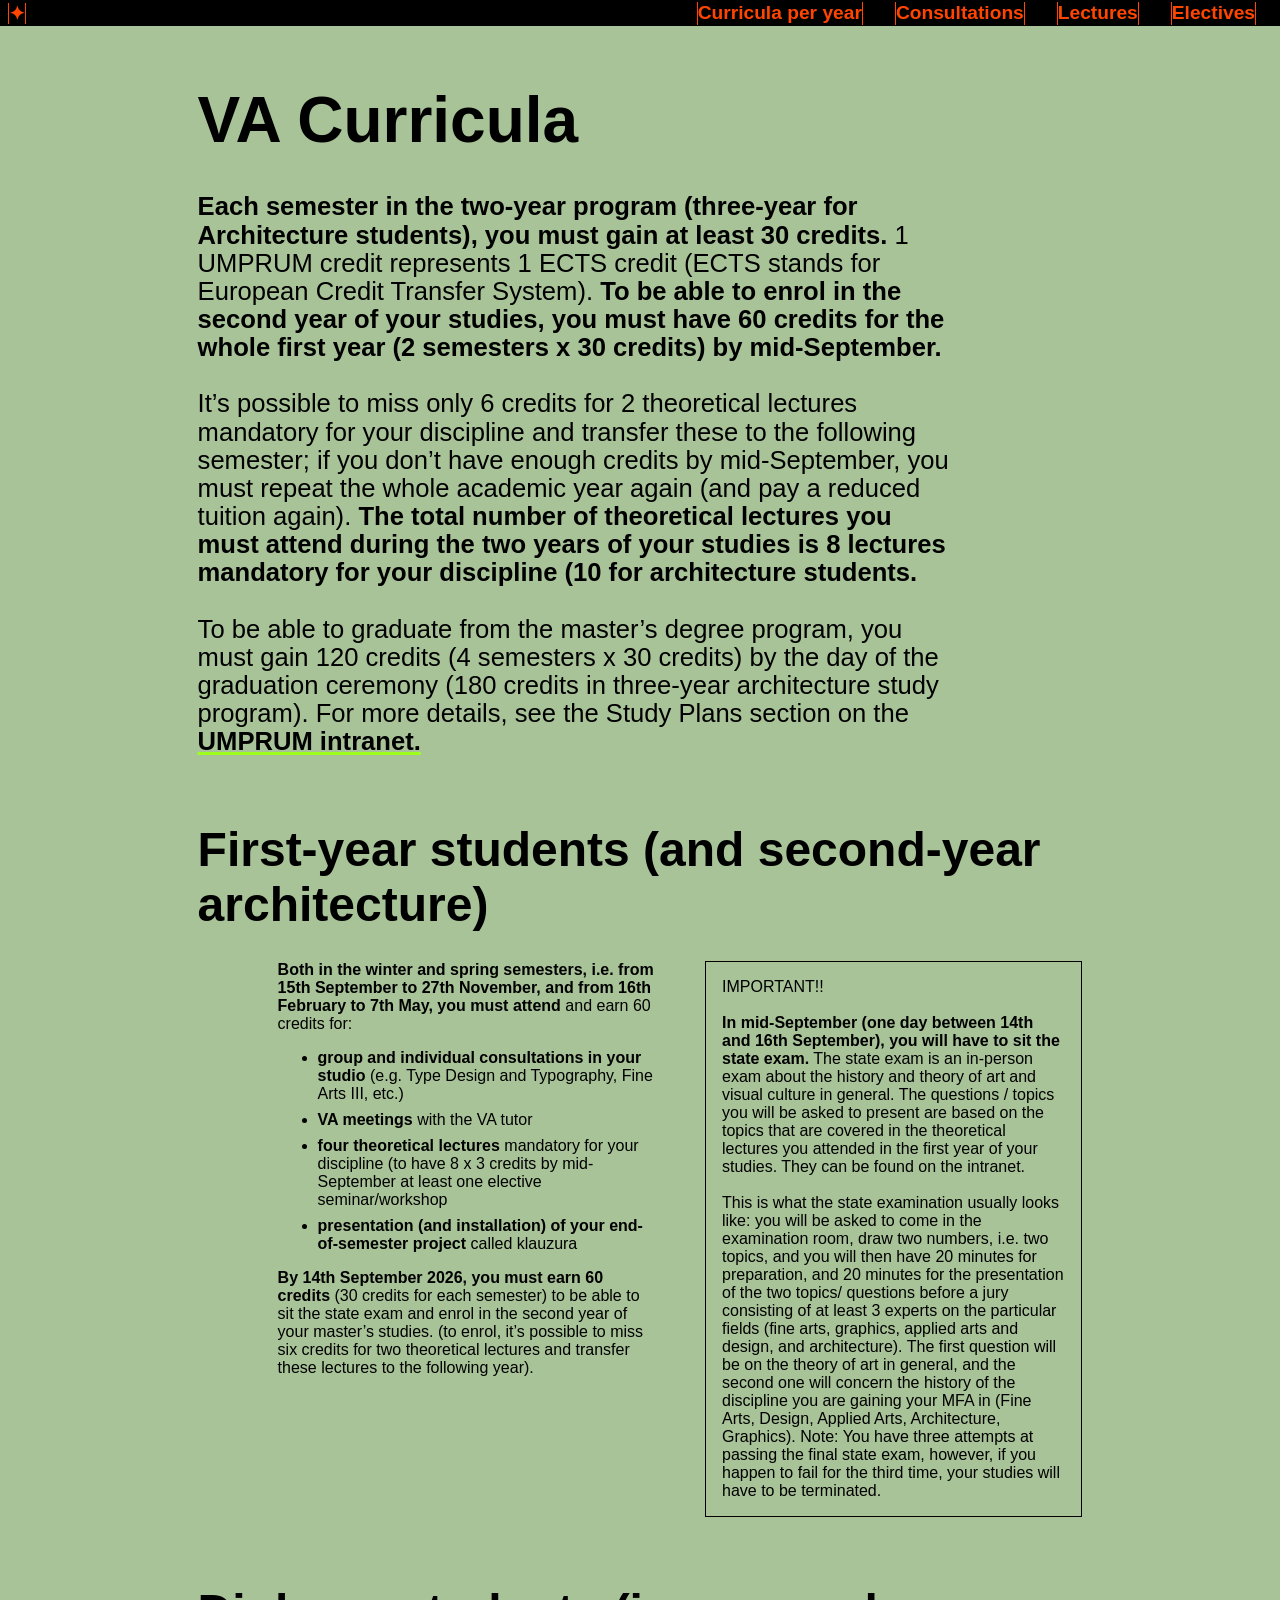
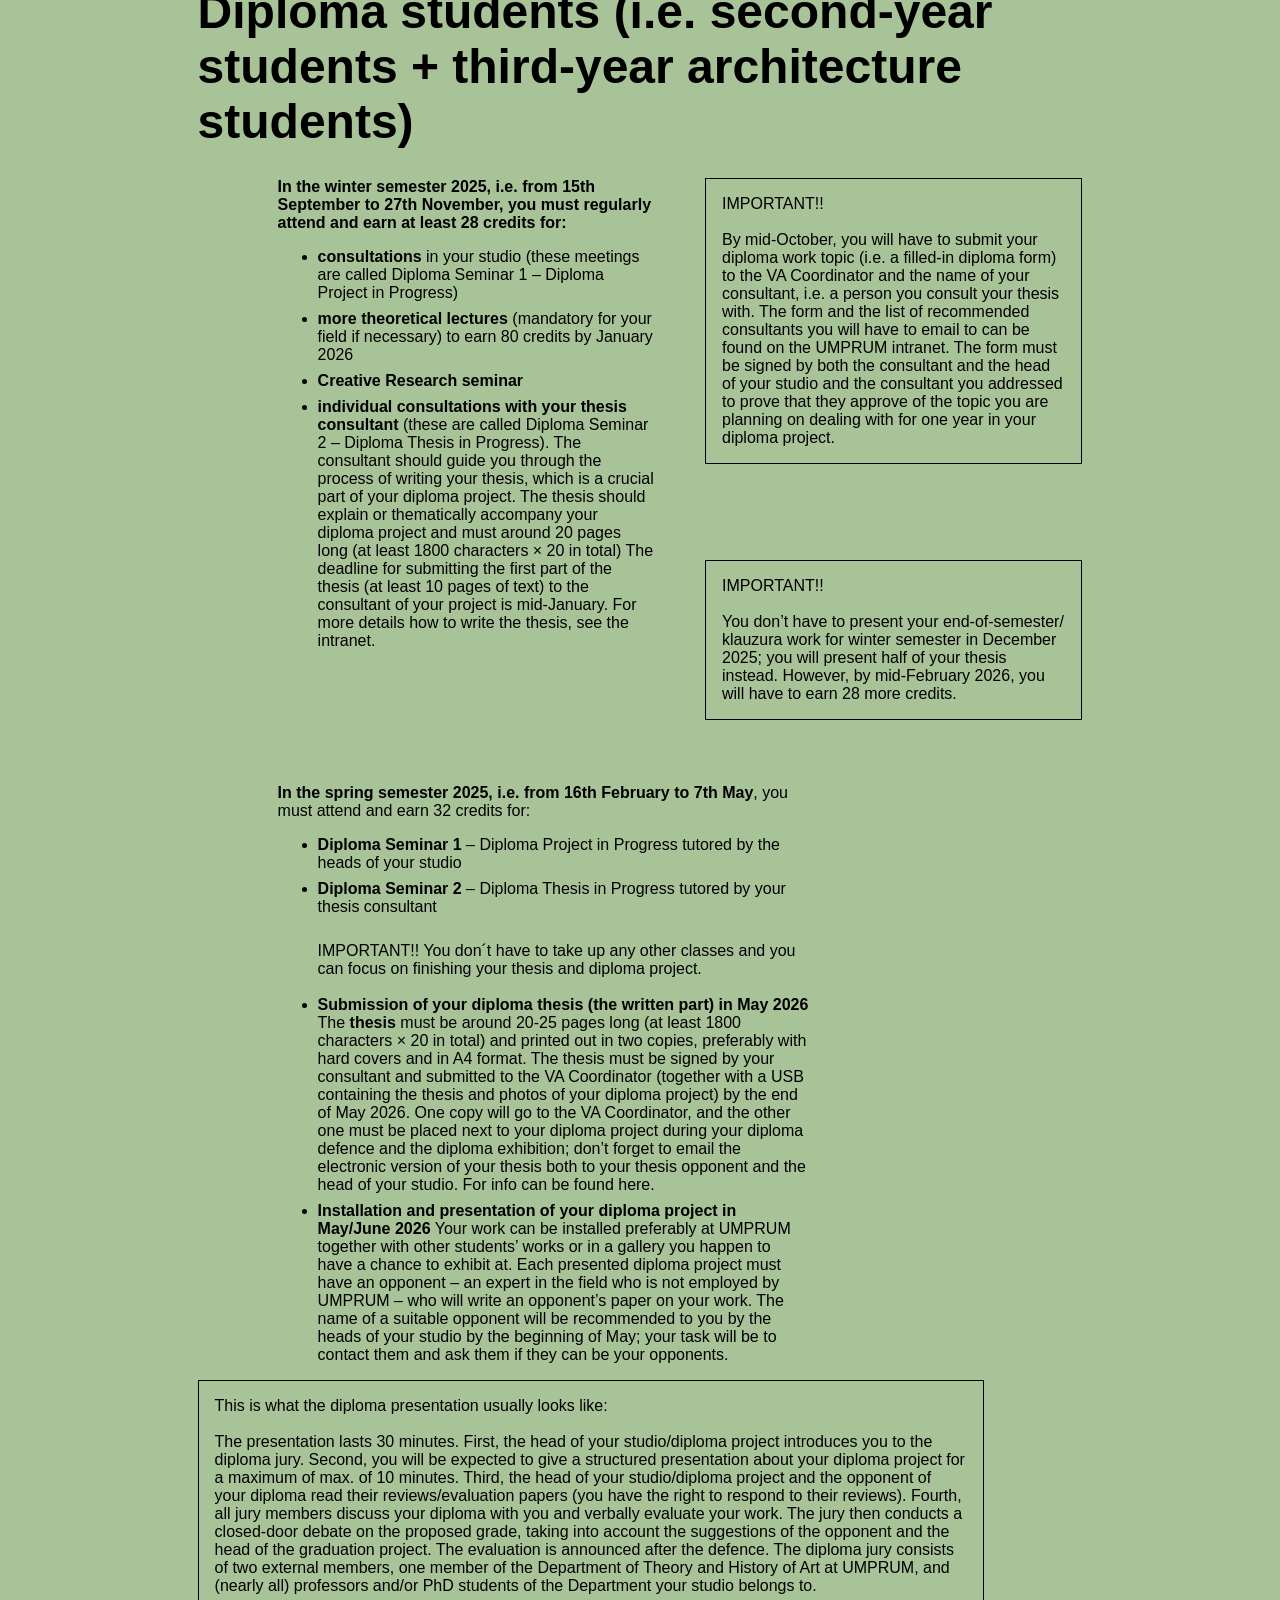
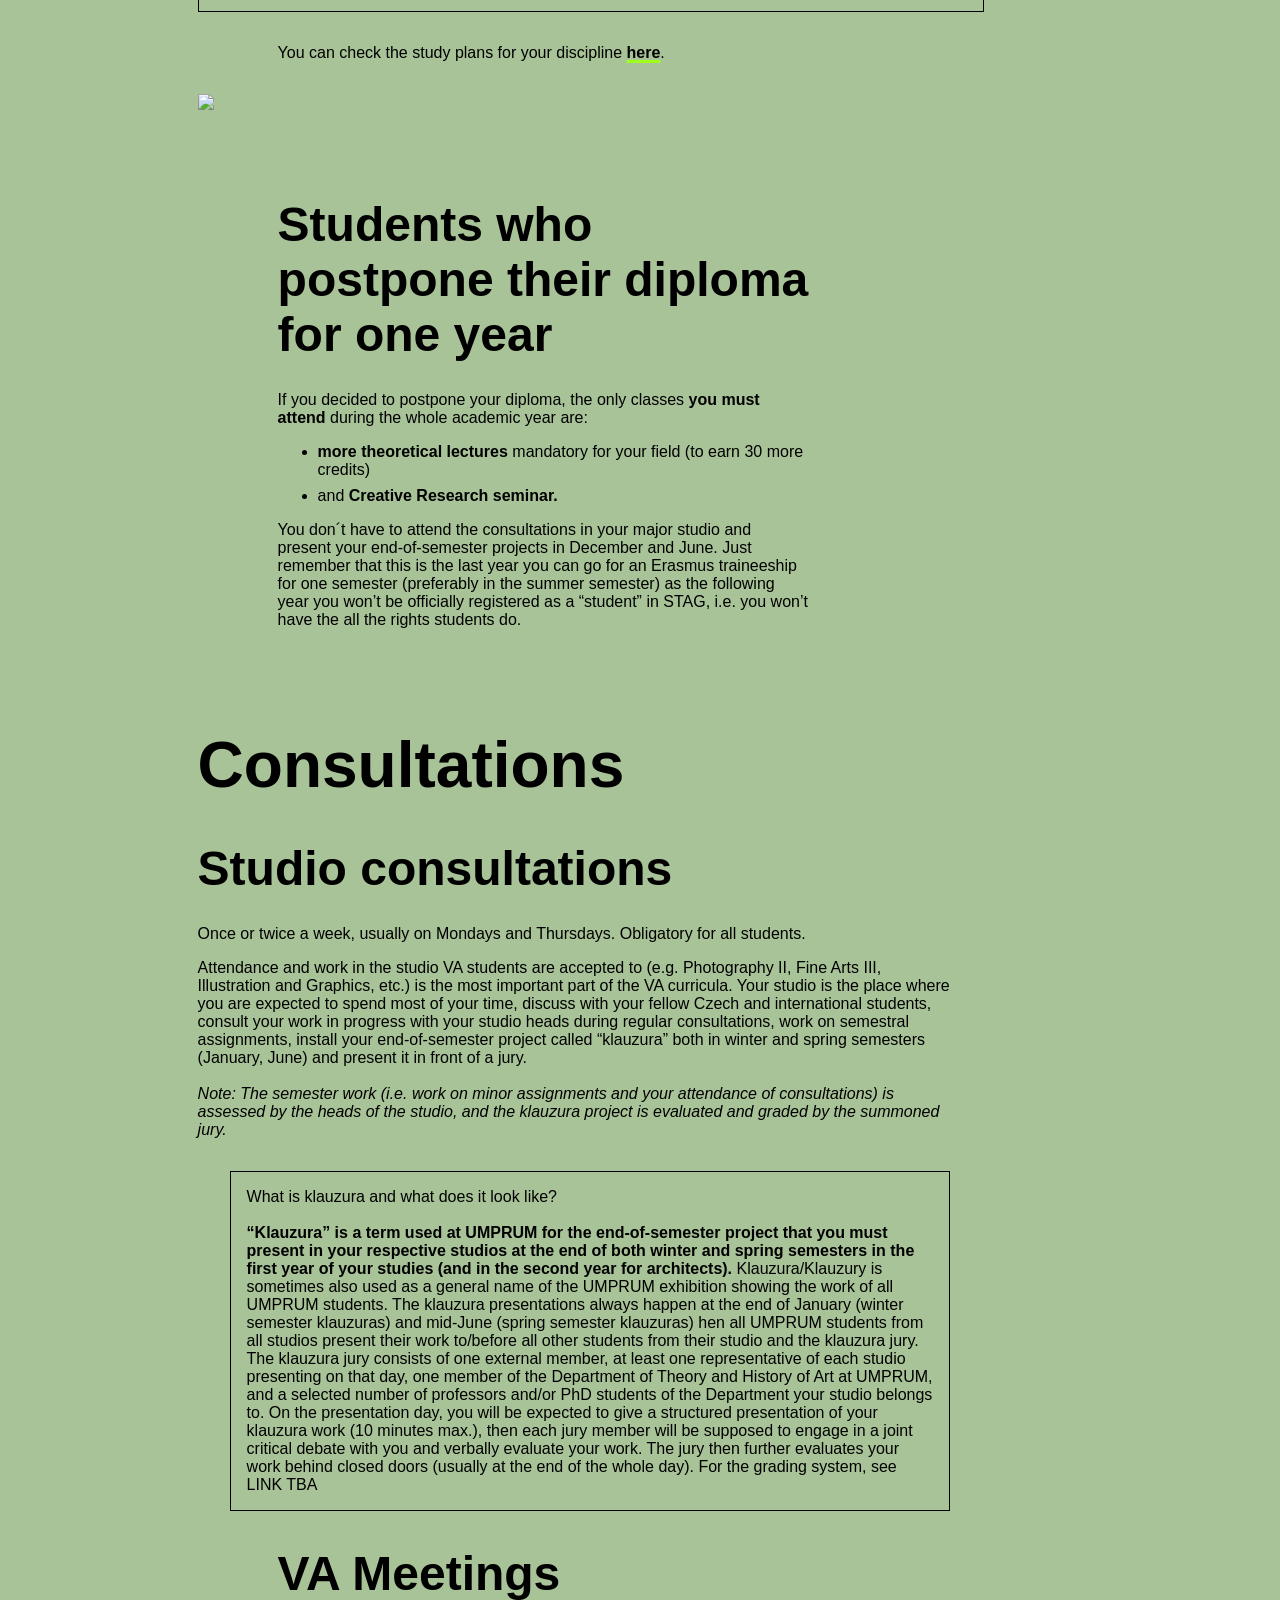
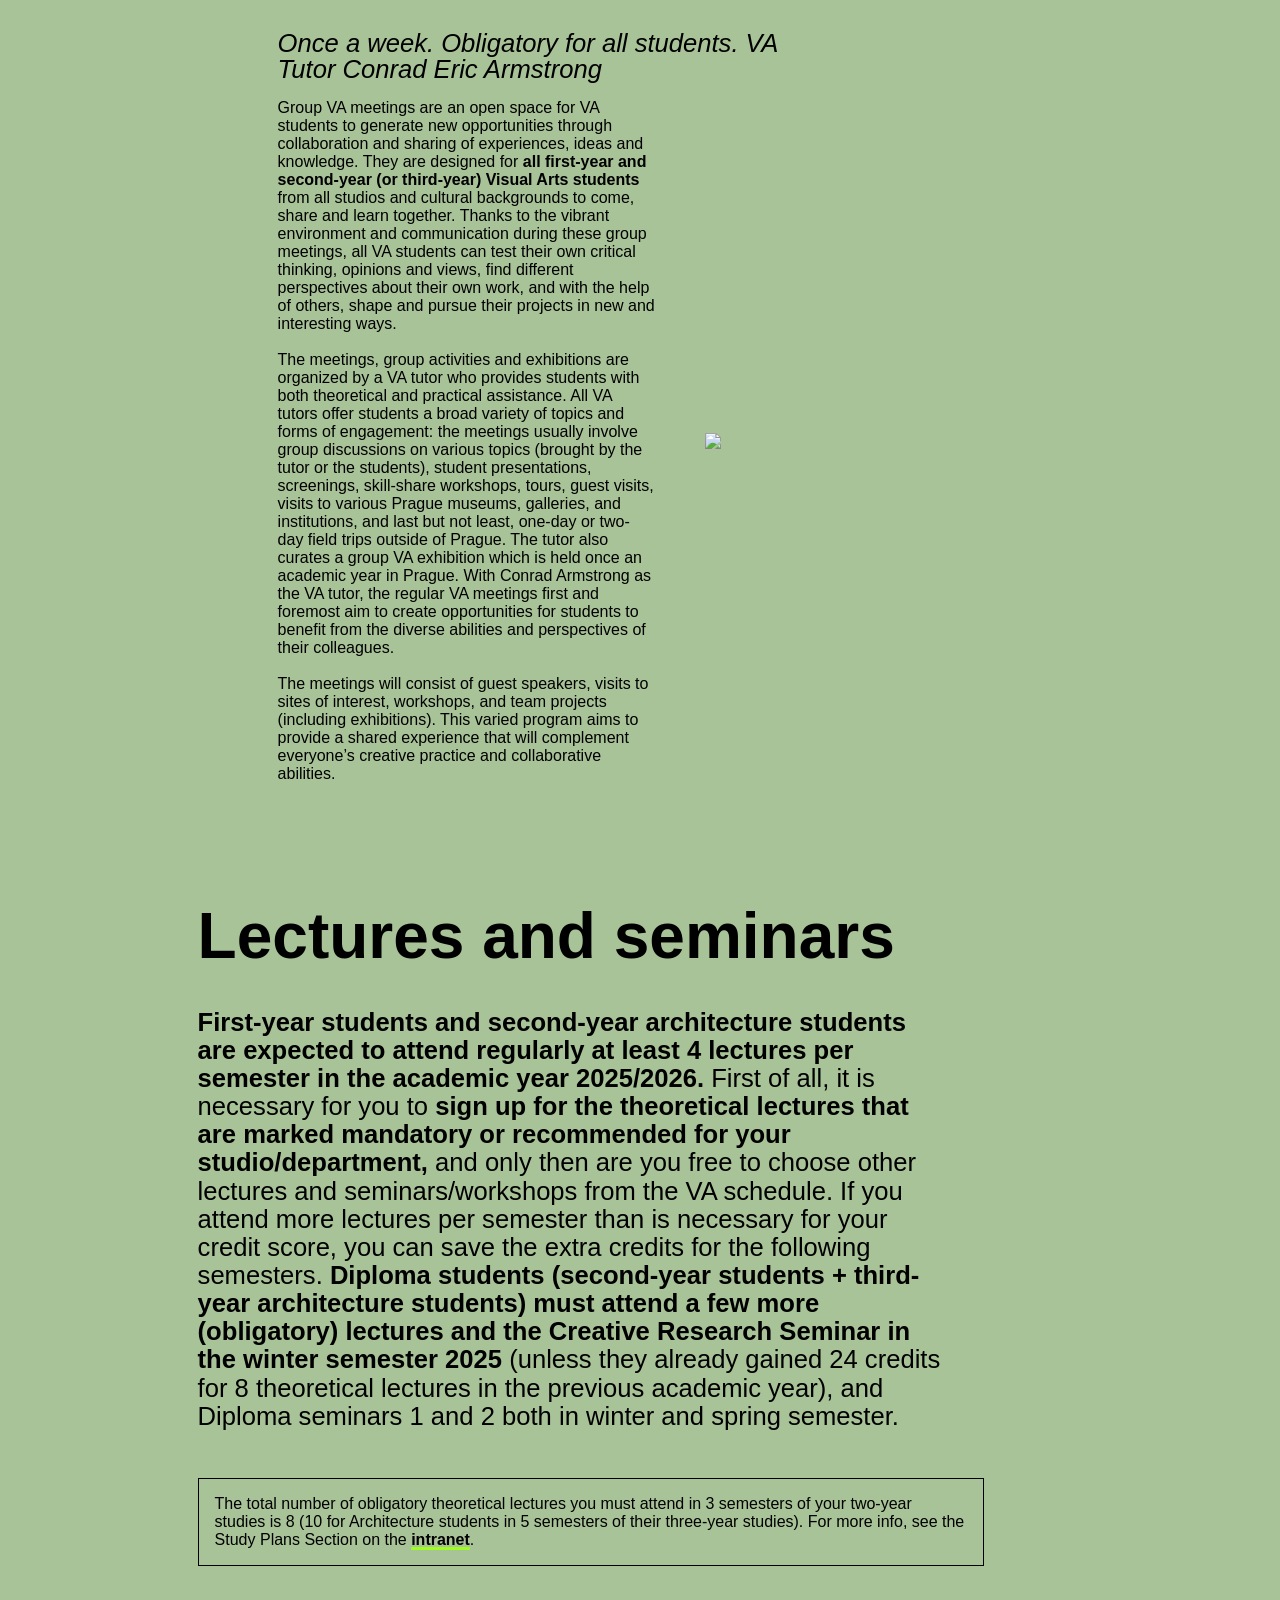
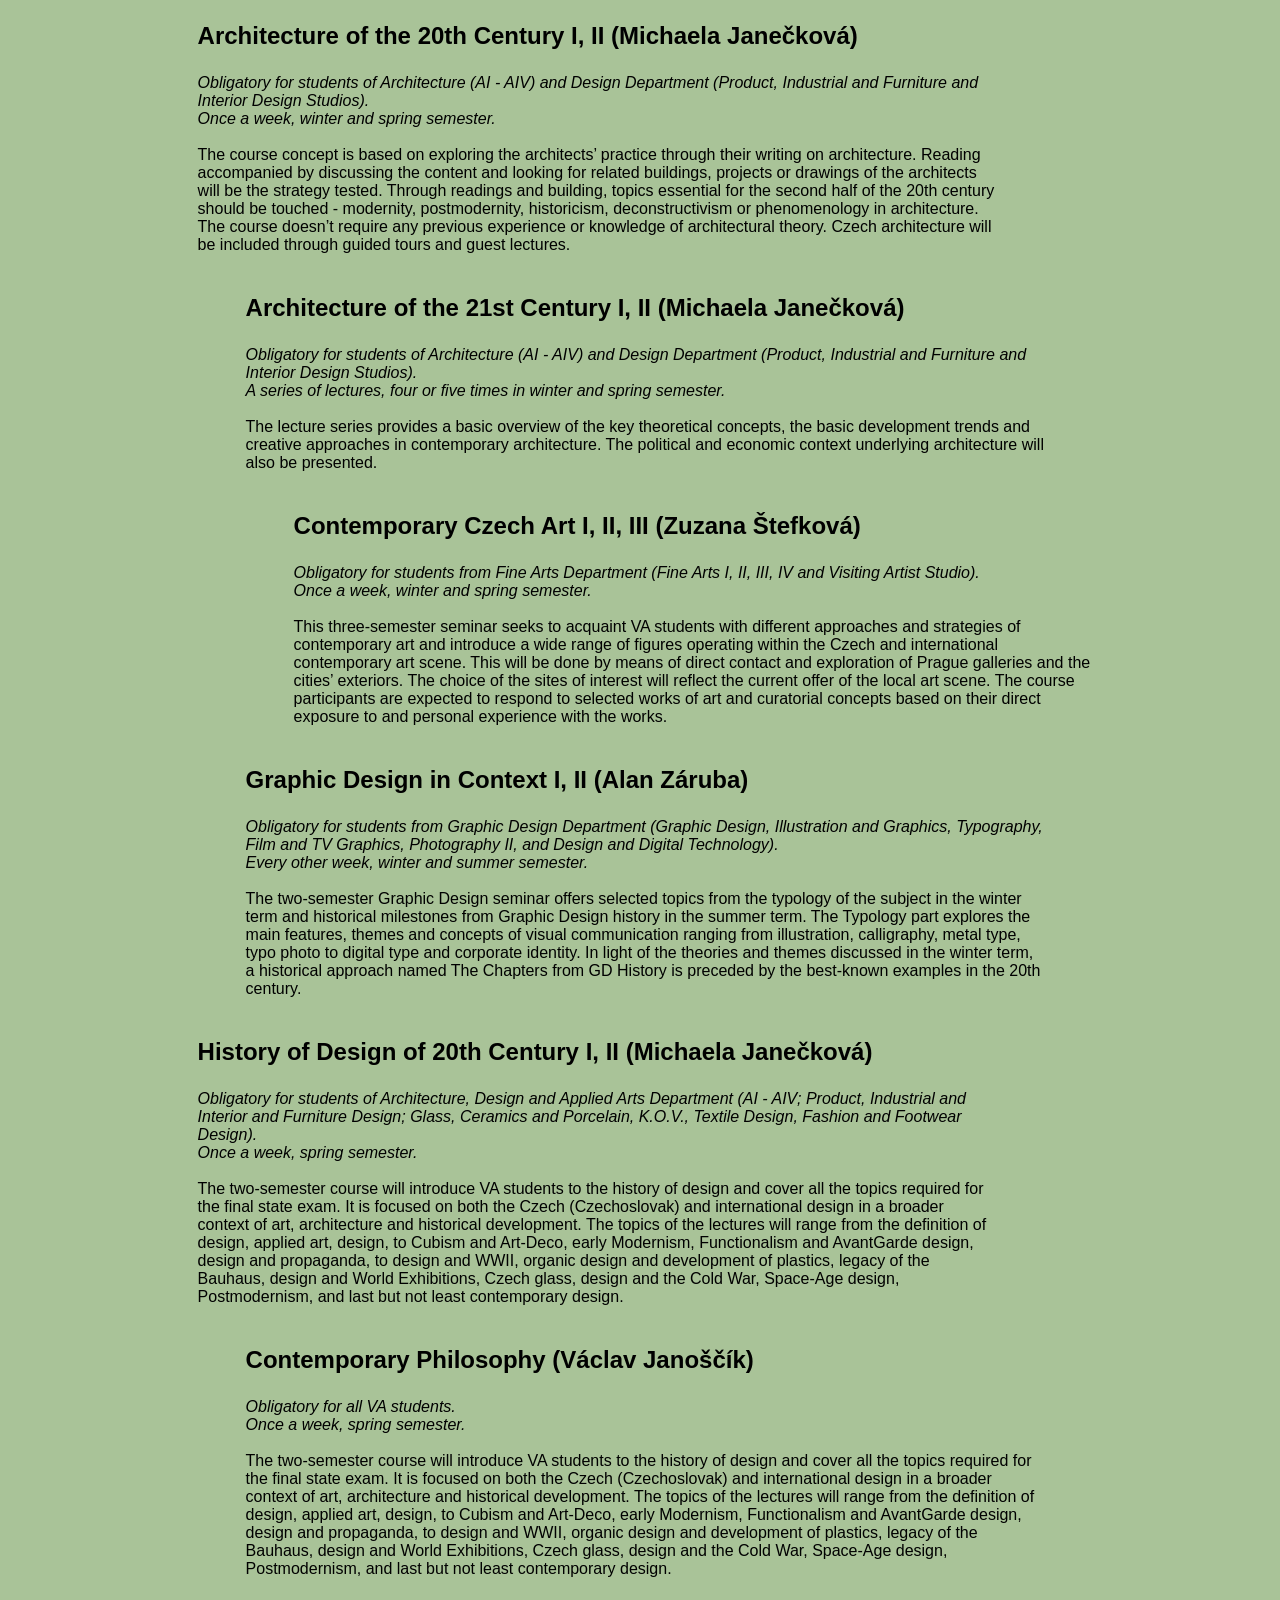
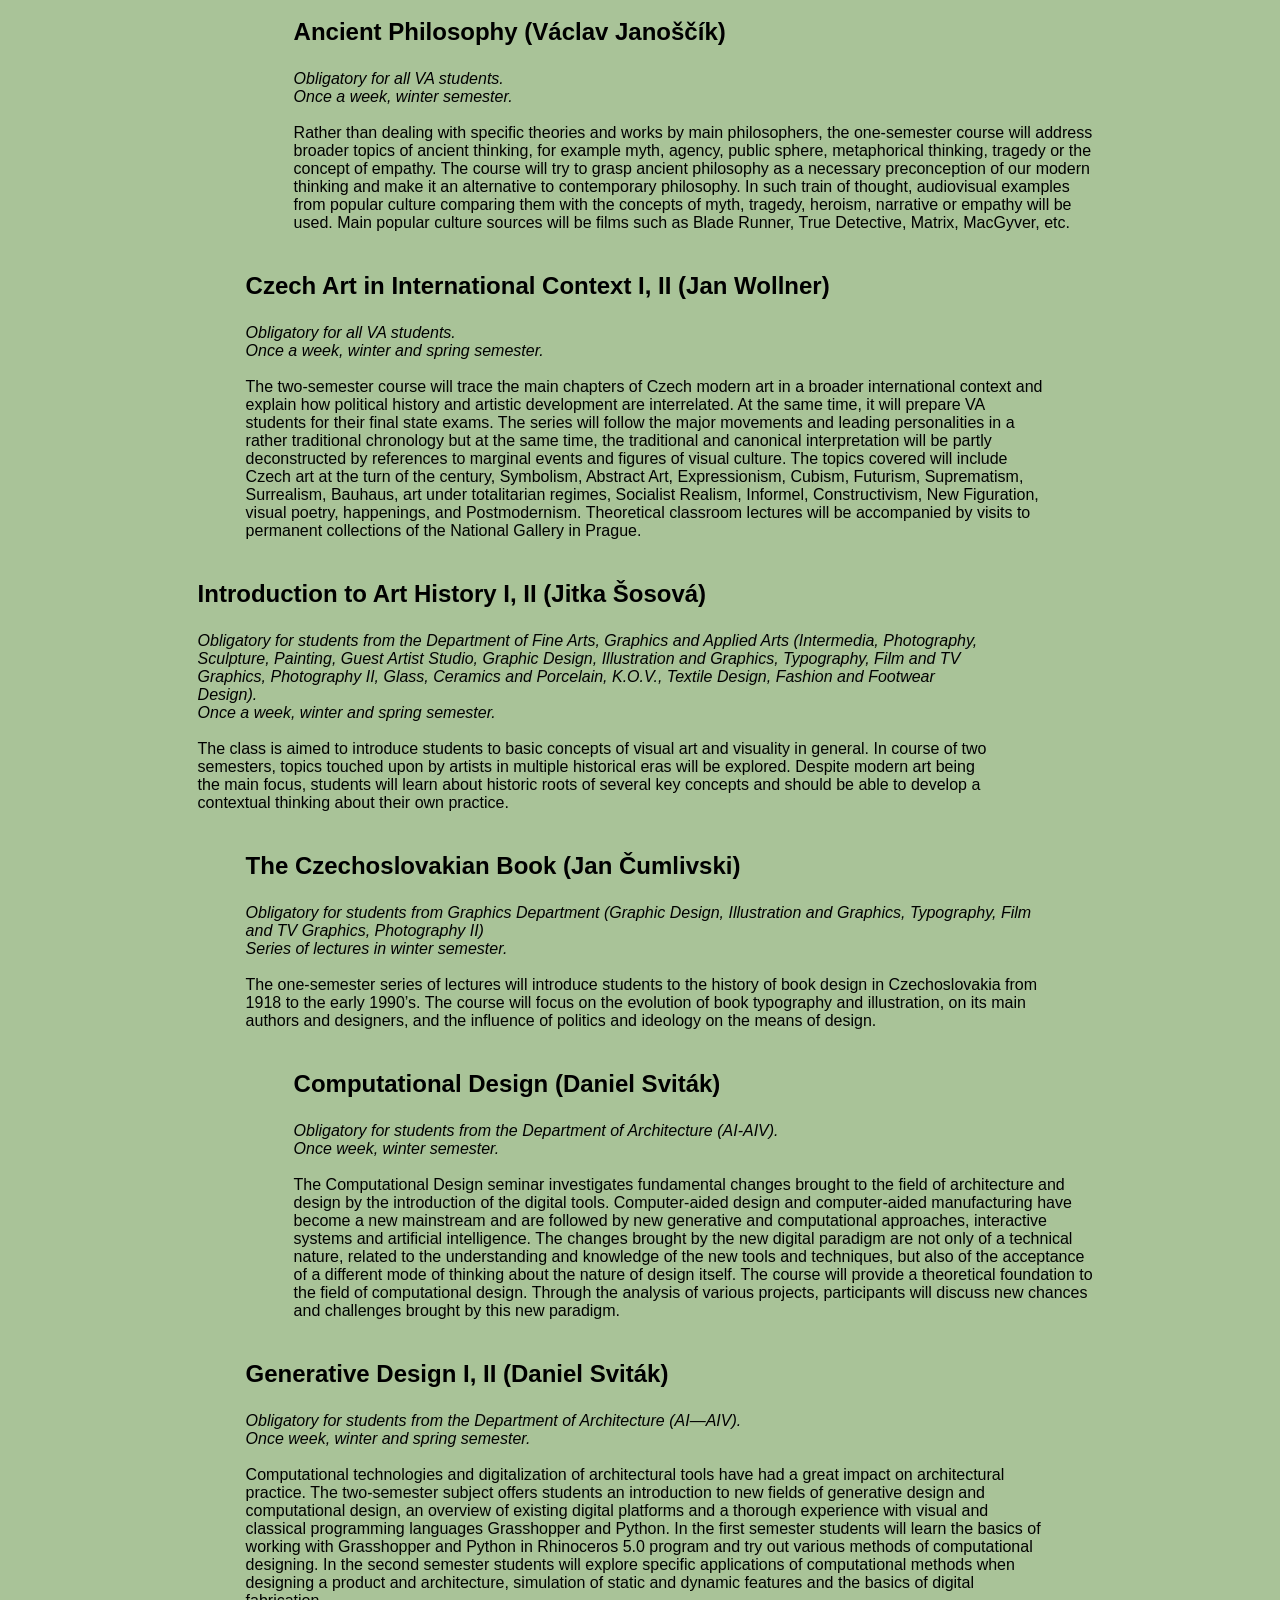
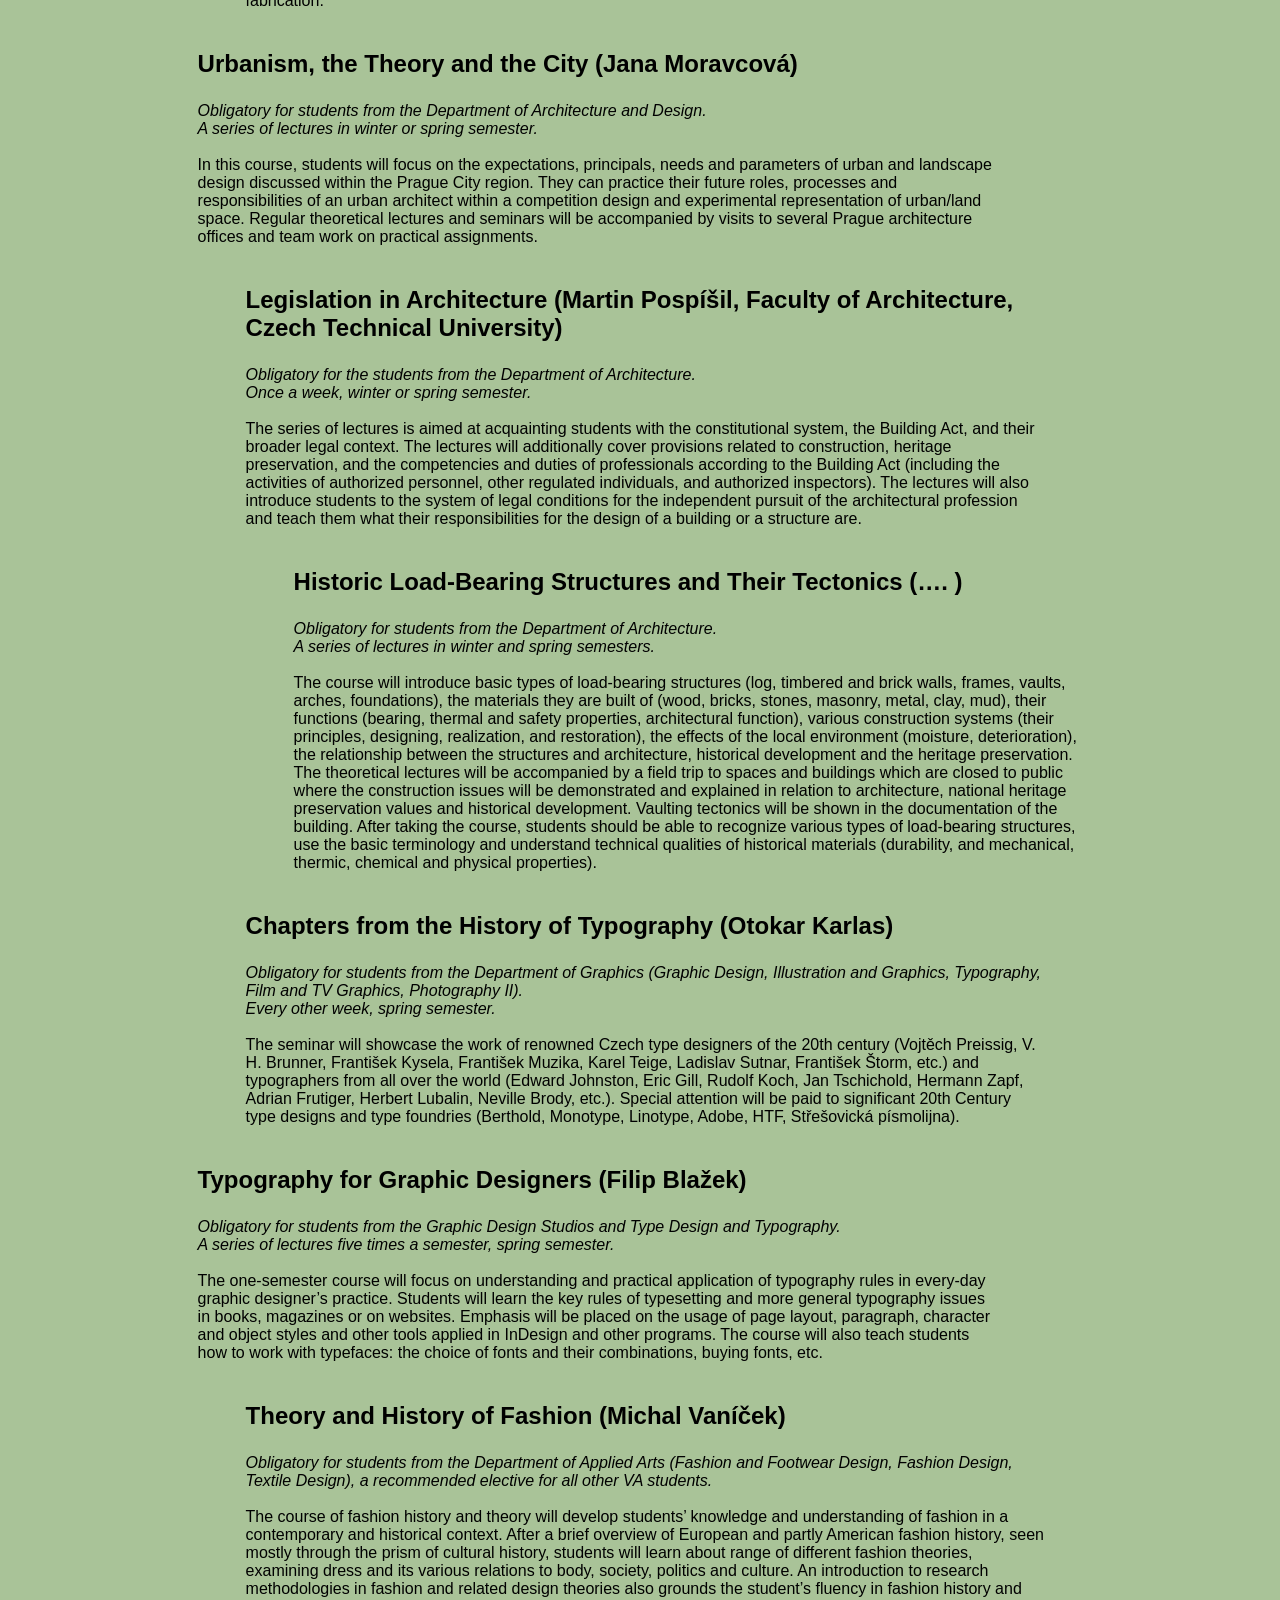
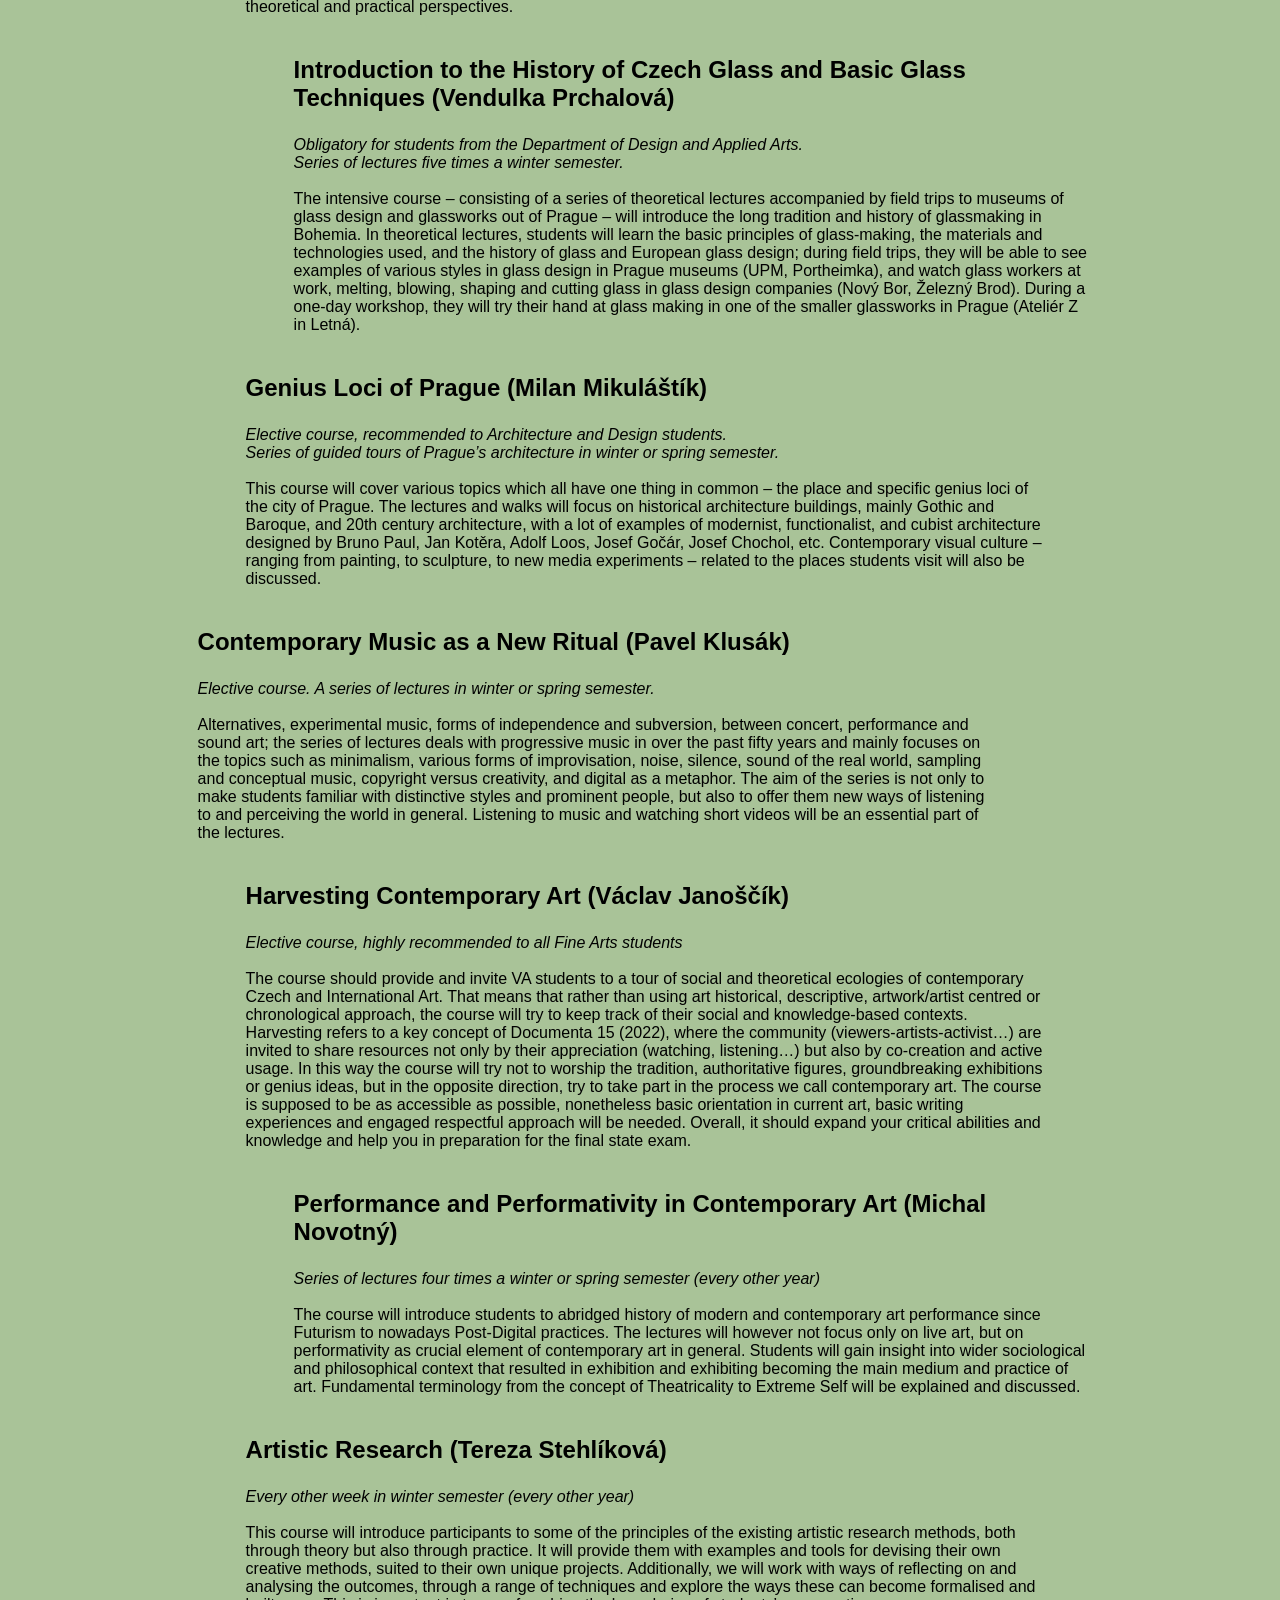
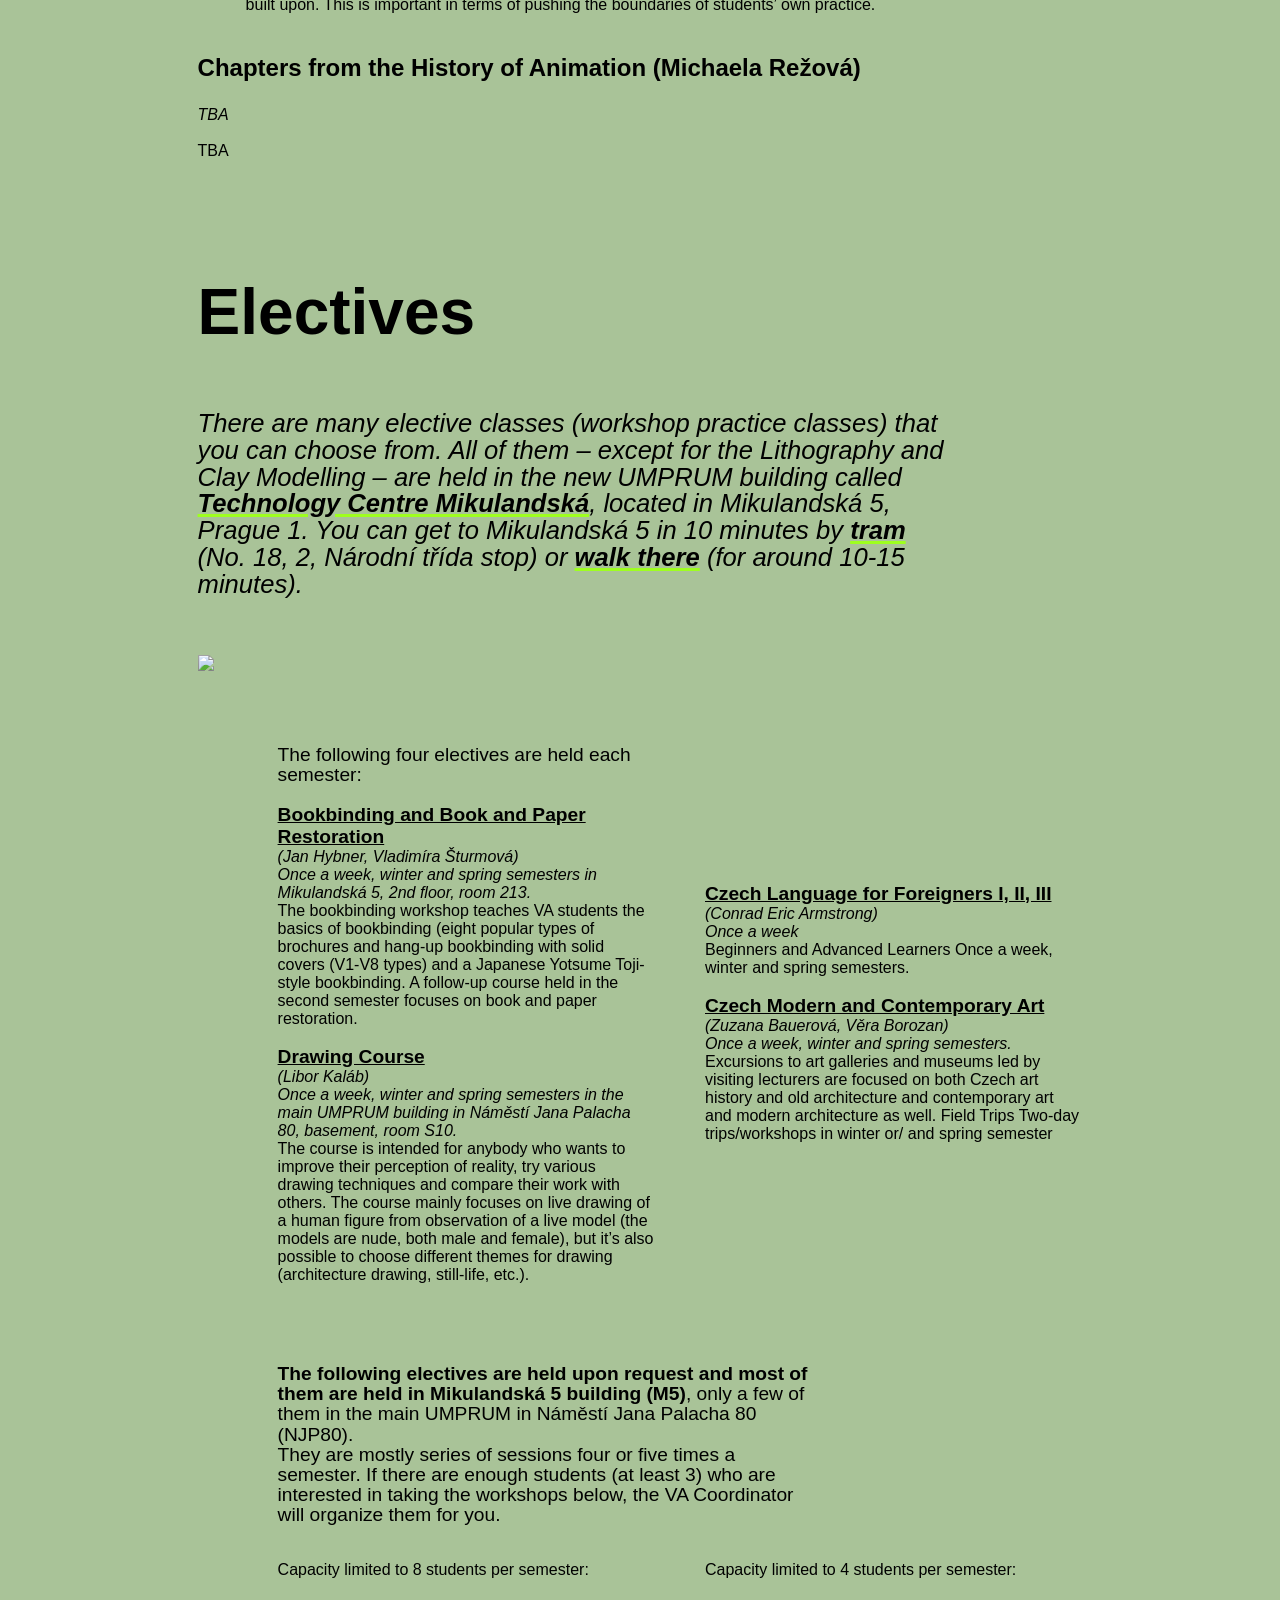
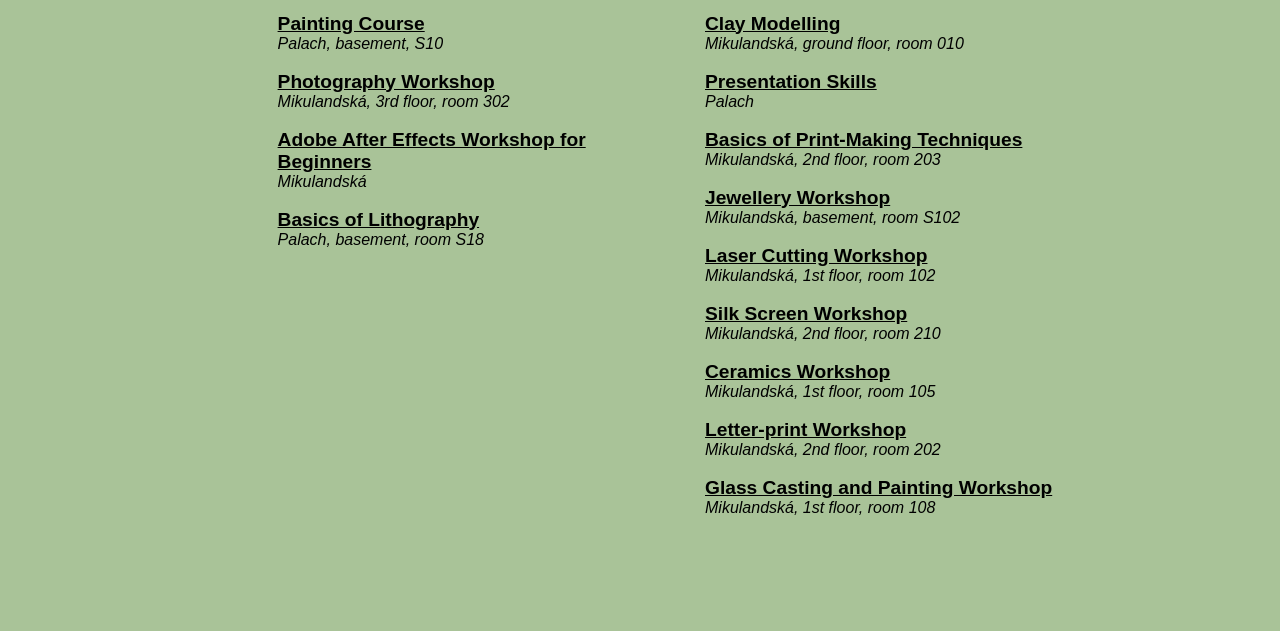
==== commit ad9cd44f: "adding misc. umprum:" ====
--- a/curriculum.html
+++ b/curriculum.html
@@ -10,6 +10,7 @@
 
 </head>
 <body>
+<div class="inside-body">
 <div class="navbar">
     <div class="nav-left">
         <a href="index.html">✦</a>
@@ -222,7 +223,6 @@
         </div>
             <img src="resources/img/photos/sofie_edit.png" class="corps-align-middle">
         </div>
-    </div>
 </section>
 <section id="lectures">
     <h1 class="title1-section">Lectures and seminars</h1>
@@ -568,4 +568,7 @@
 
 
 </section>
+</div>
+
+</div>
 </body>
--- a/resources/css/index.css
+++ b/resources/css/index.css
@@ -37,7 +37,6 @@
 
 /* STYLE */
 body {
-    margin: 5rem 15% 0 15%;
     font-family: Umprum, Arial, sans-serif;
     background-color: #a9c398;
 }
@@ -61,6 +60,13 @@
     font-weight: bold;
 }
 
+li {
+    margin-bottom: 0.5rem;
+}
+
+.inside-body {
+    margin: 5rem 15% 0 15%;
+}
 .card-subindex a {
     text-decoration: none;
     color: #9eff1f;
@@ -86,7 +92,6 @@
     font-size: 1.2rem;
     padding-left: 0.5rem;
     padding-right: 0.5rem;
-
 }
 
 .navbar a{
@@ -141,9 +146,11 @@
 .subtitle1-section {
     font-size: 1.6rem;
     font-style: italic;
+    line-height: 1.05;
 }
 .subtitle2-section {
     font-size: 1.2rem;
+    line-height: 1.05;
 }
 
 .title-subsection {
@@ -308,7 +315,9 @@
     width: 100%;
     padding: 2rem 0 2rem 0;
 }
-
+.img-banner {
+    width: 100vw;
+}
 
 @media (min-width: 600px) {
     .corps-align-down {
@@ -321,7 +330,7 @@
 
 .quote {
     font-size: 1.6rem;
-    line-height: 1.2;
+    line-height: 1.1;
     margin-bottom: 3rem;
 }
 
@@ -330,7 +339,7 @@
     .title-homepage {
         font-size: 3.5rem;
     }
-    body{
+    .inside-body{
         margin: 3rem 10% 0 10%;
     }
 
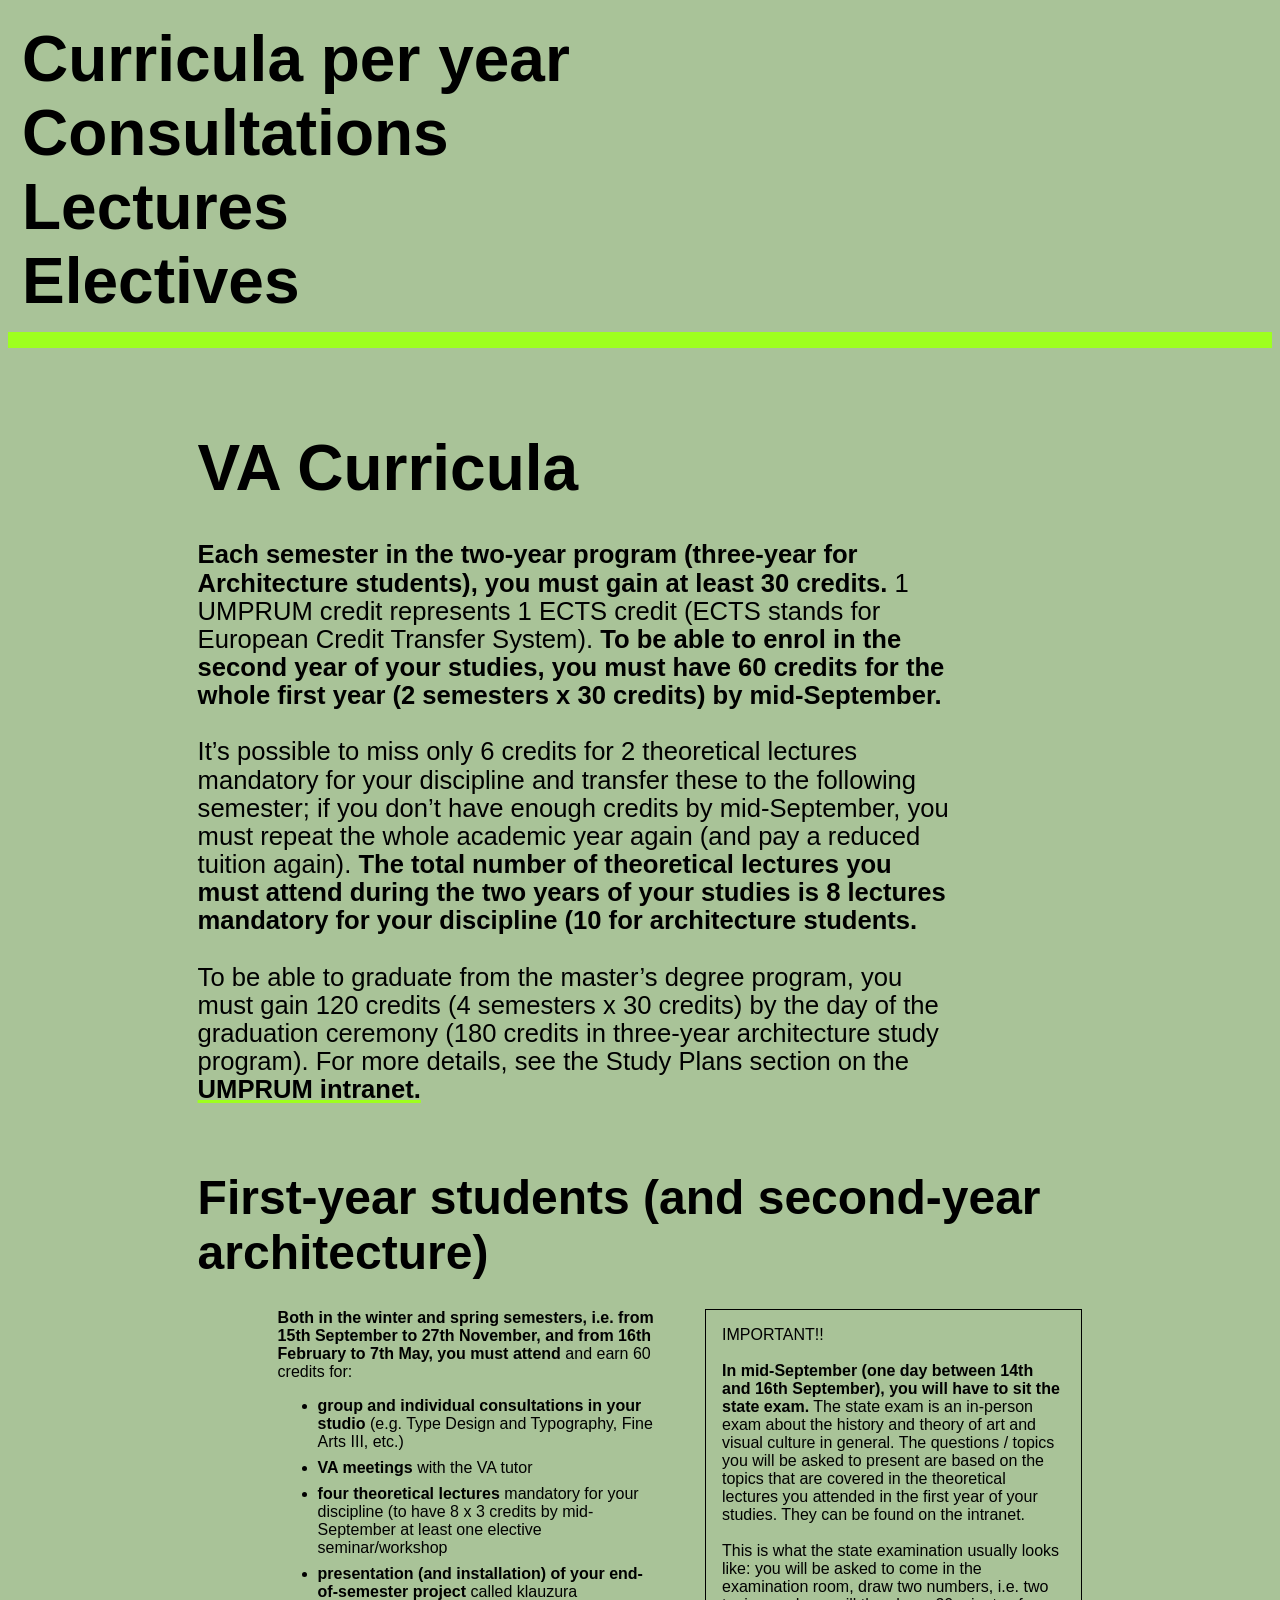
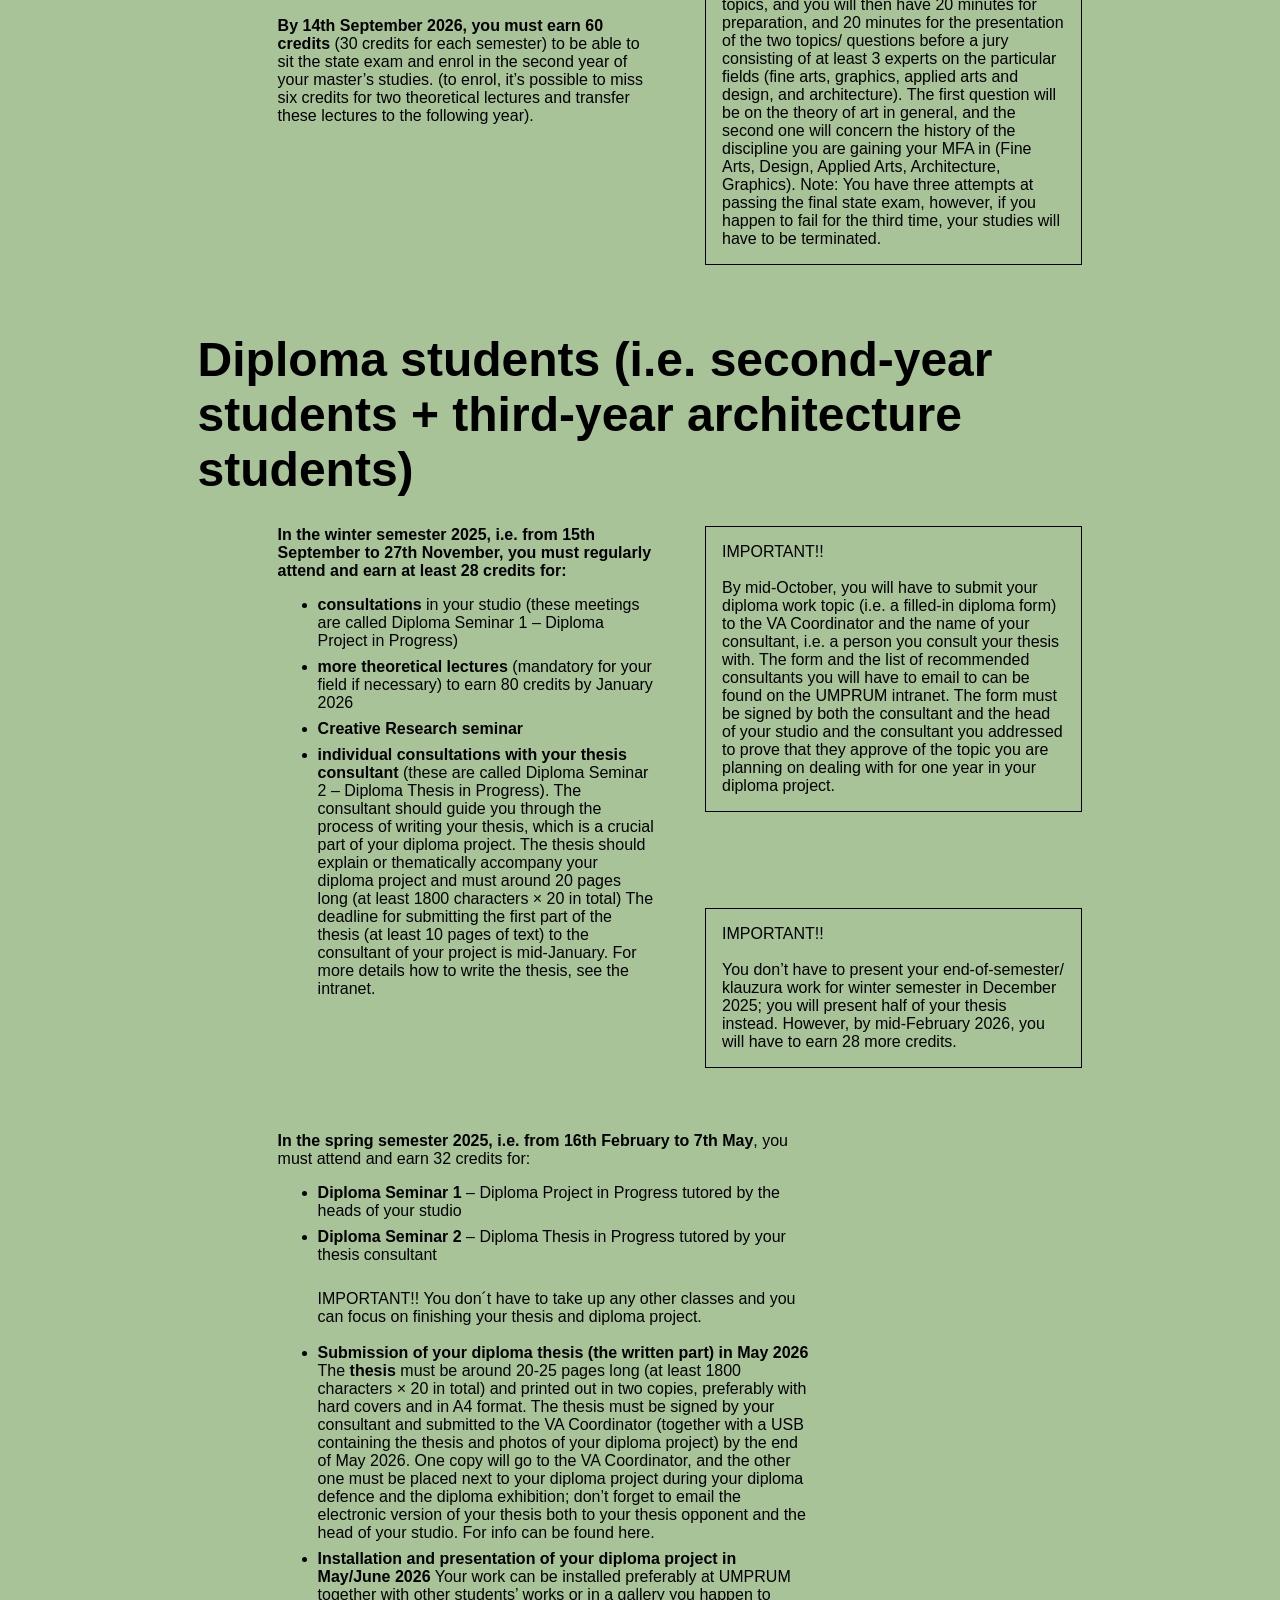
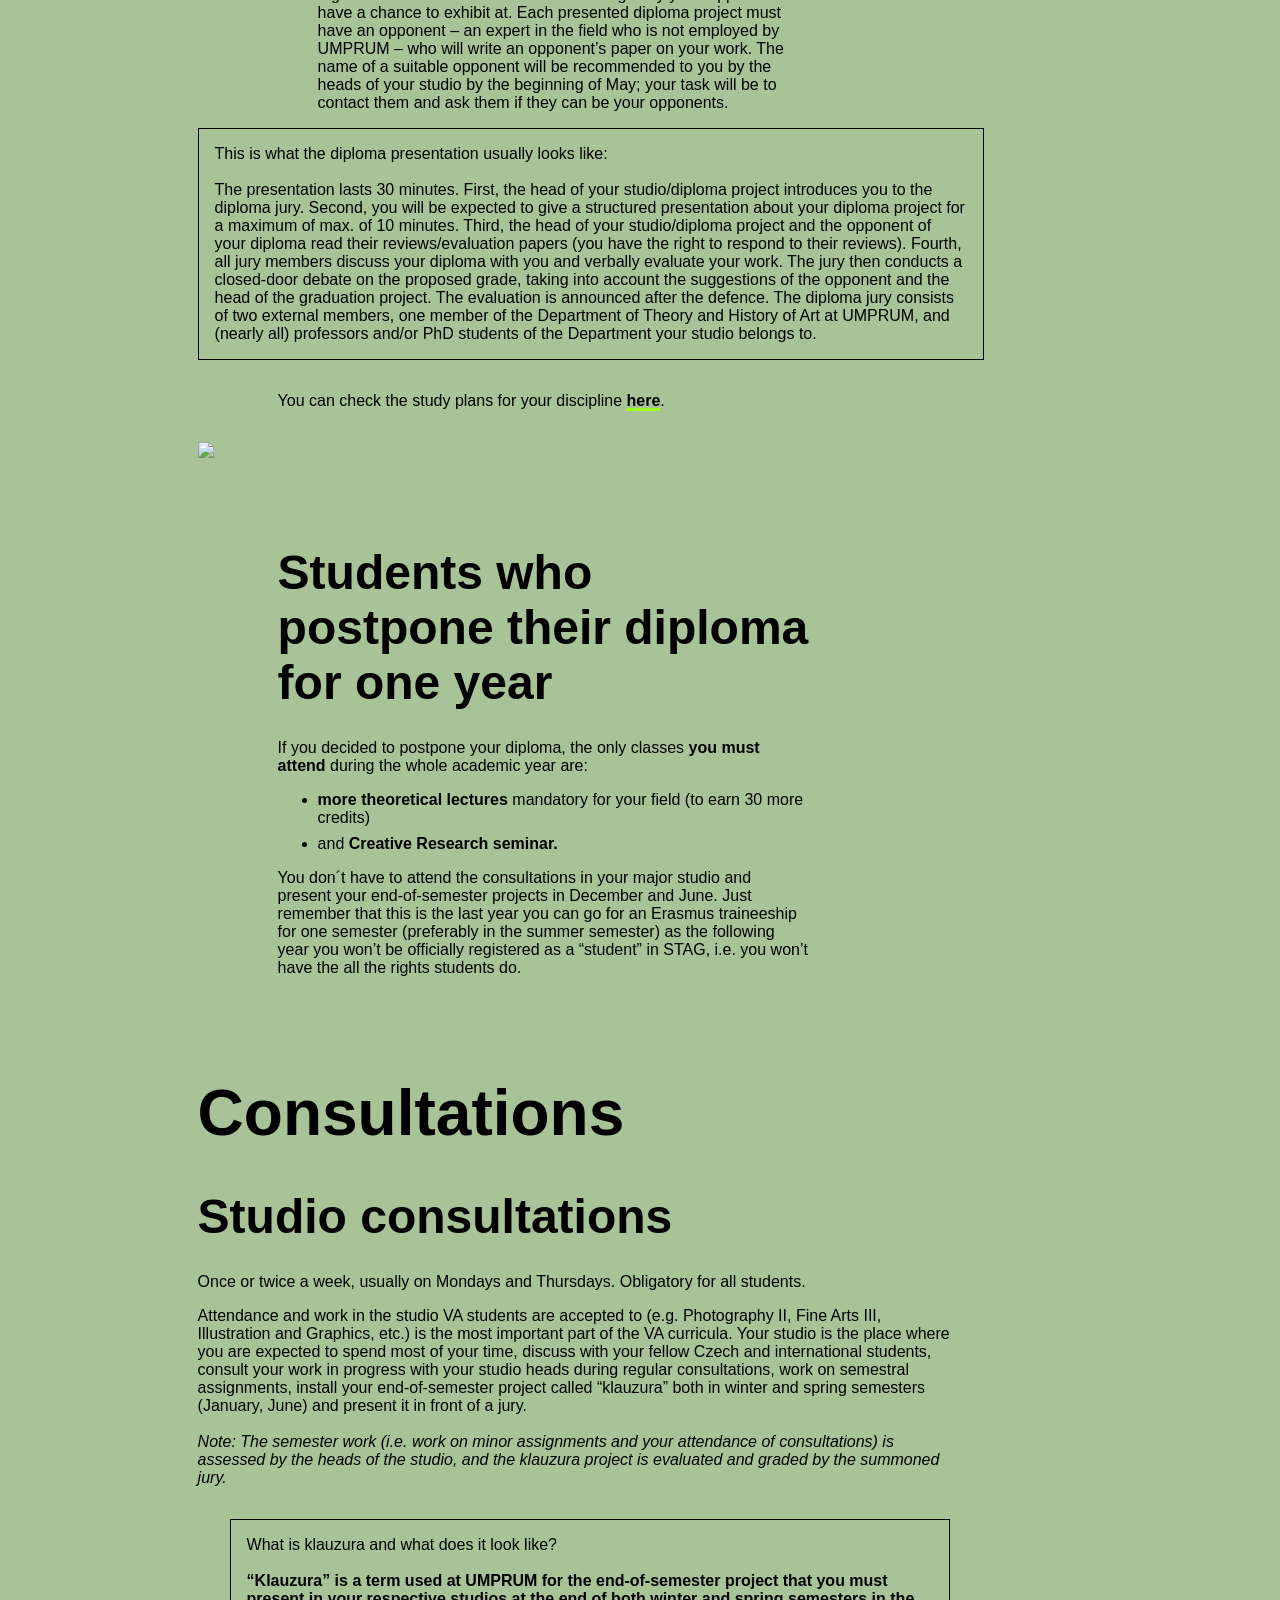
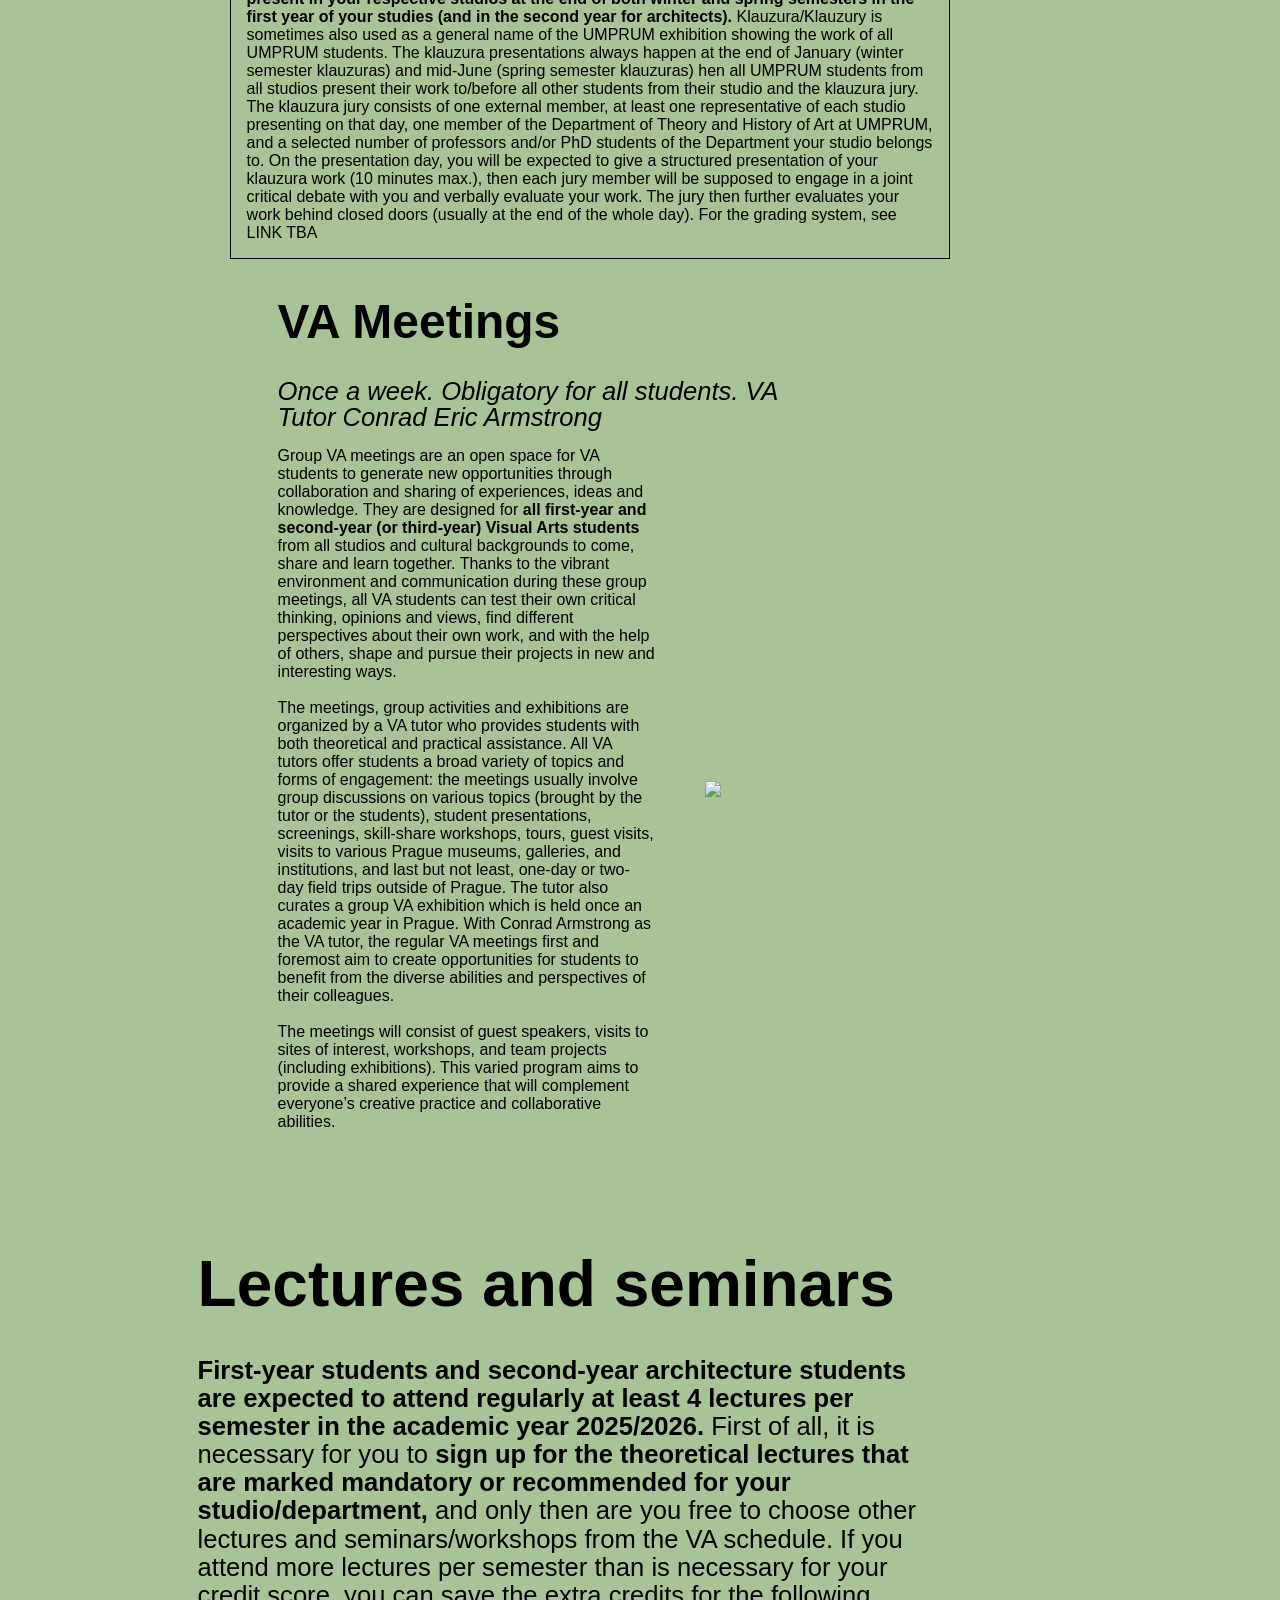
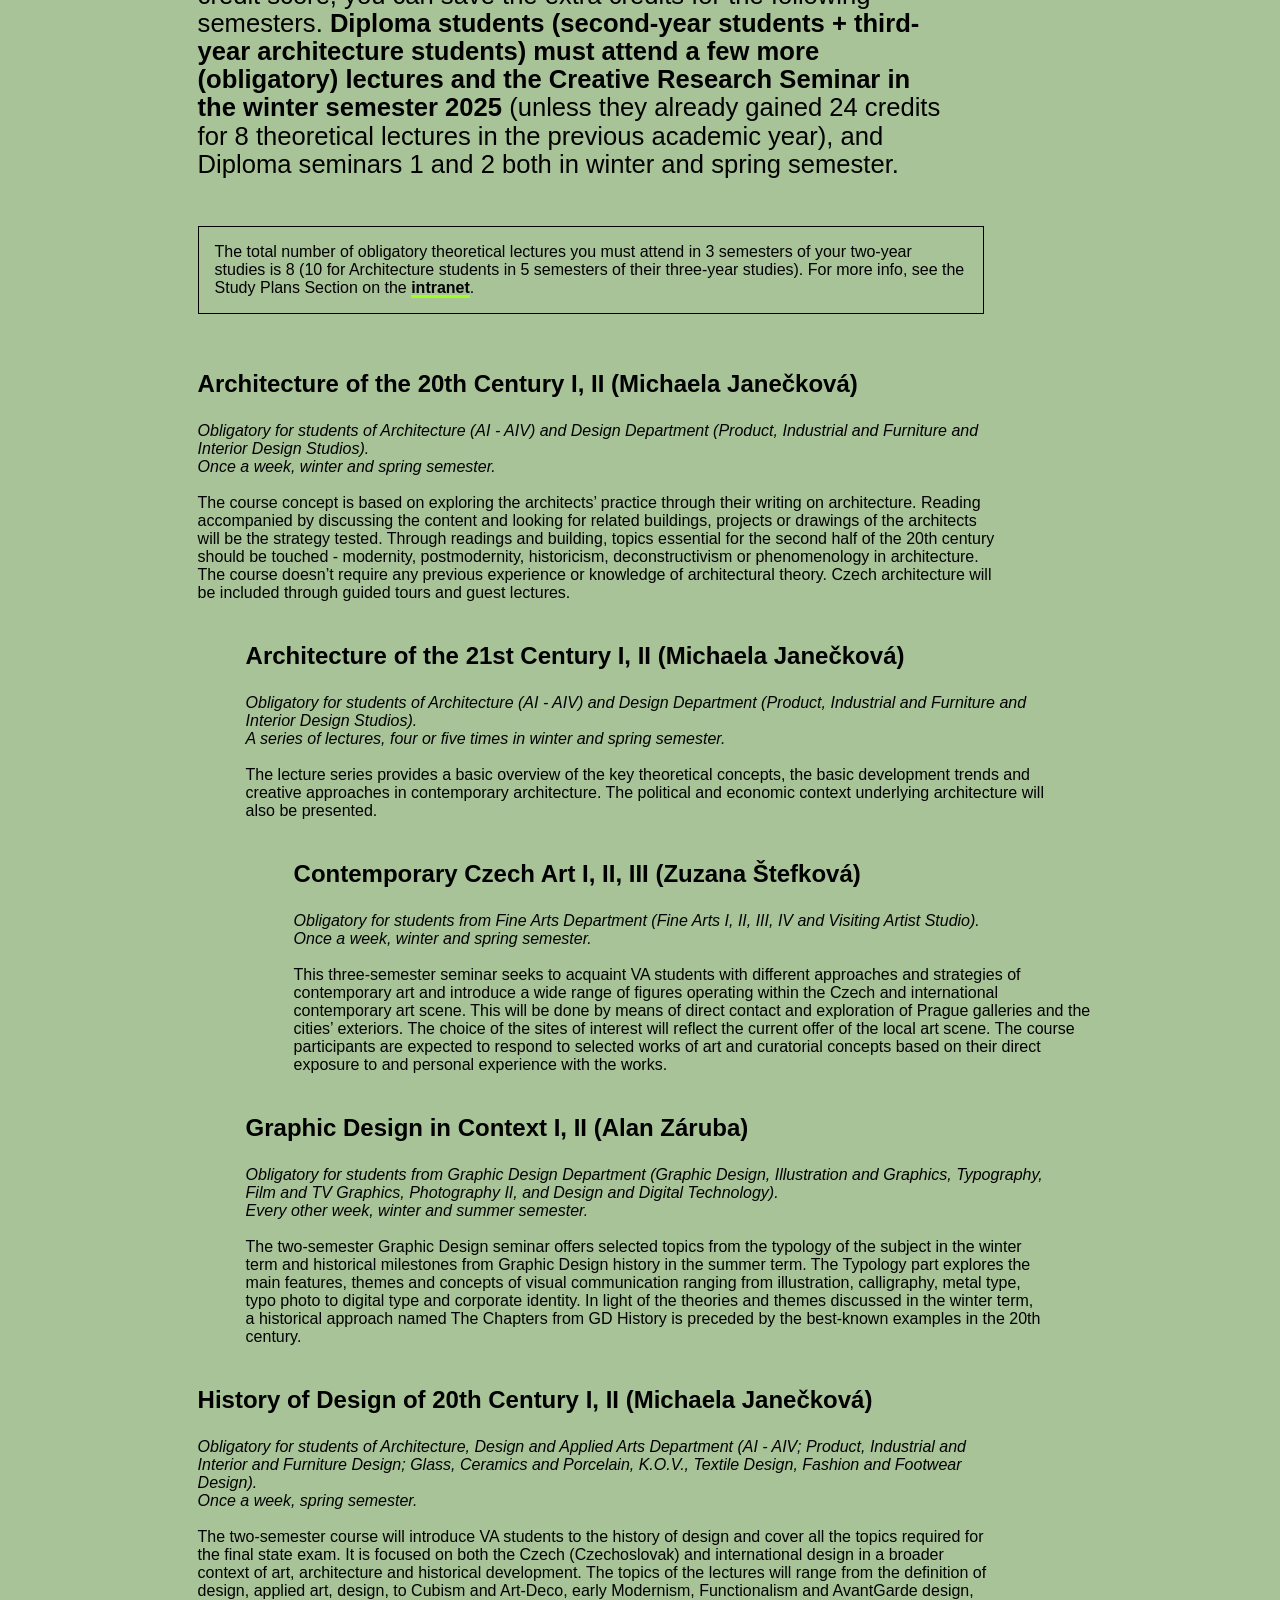
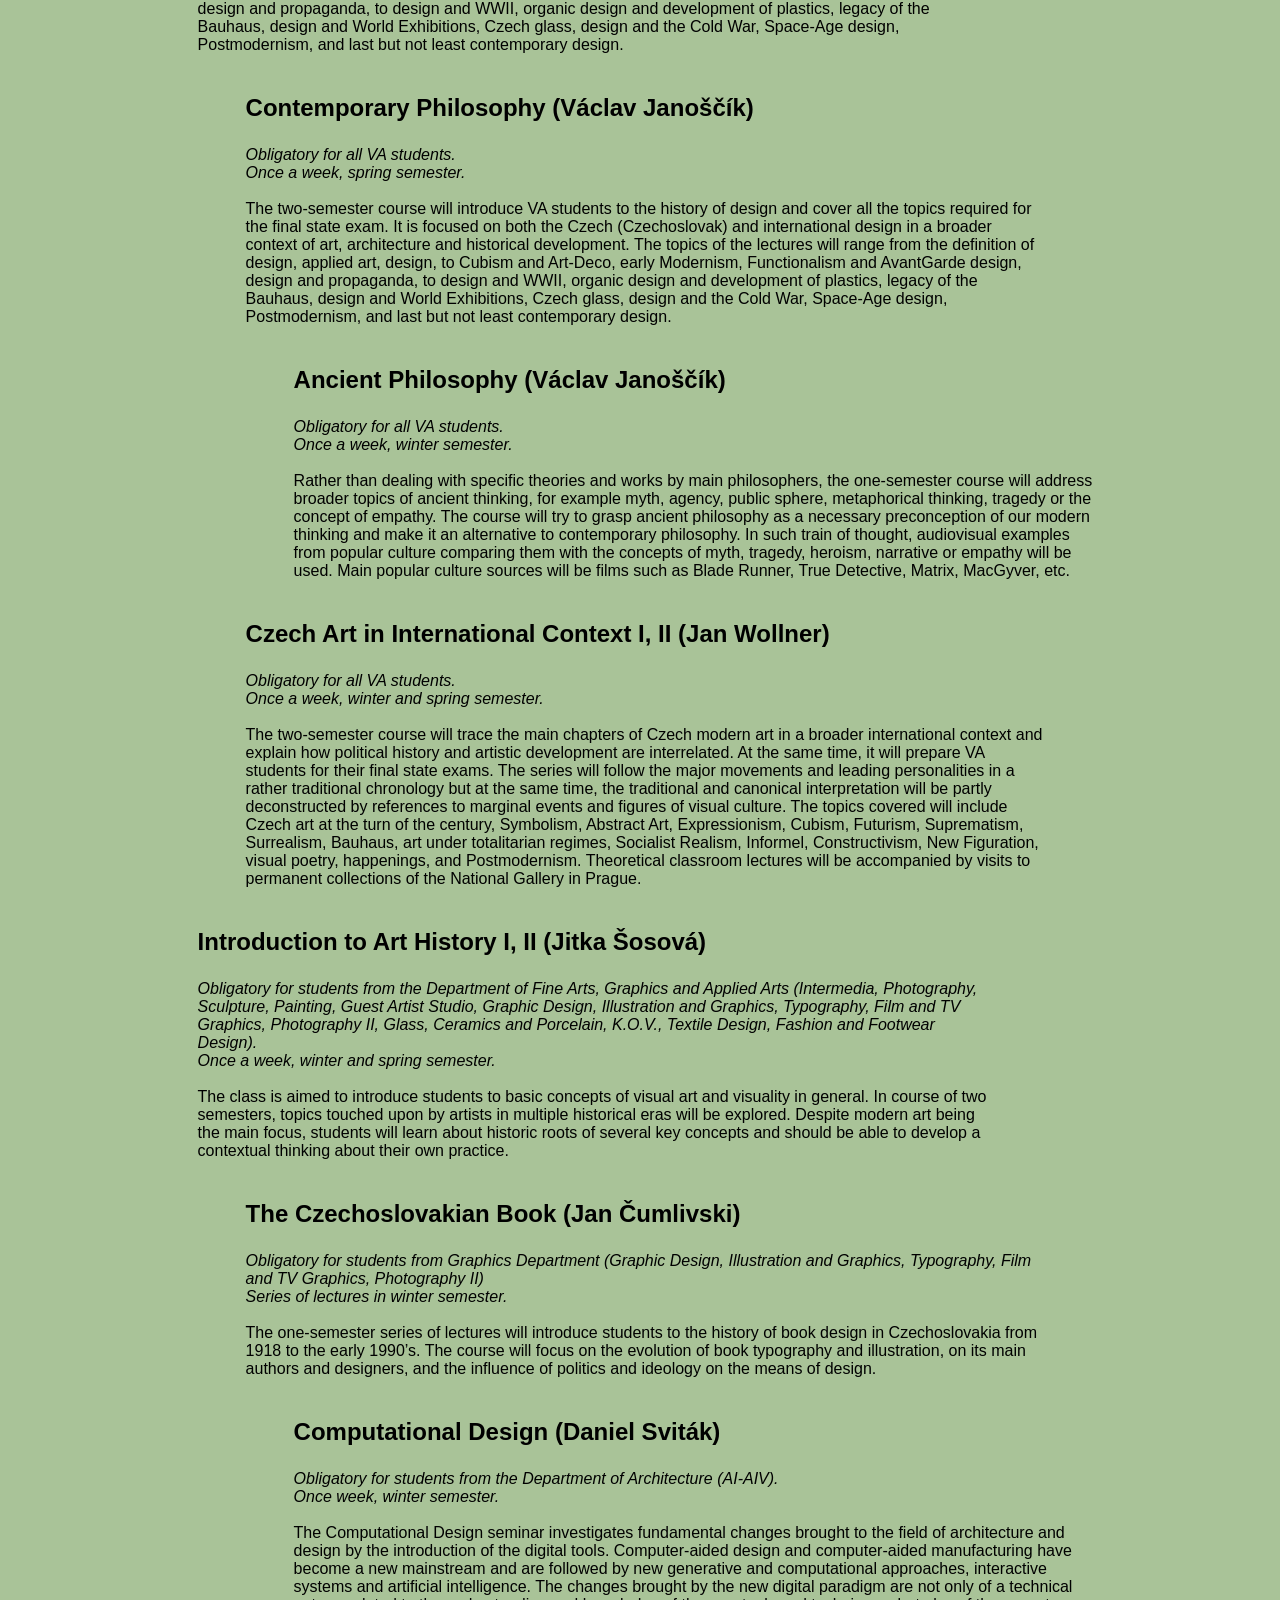
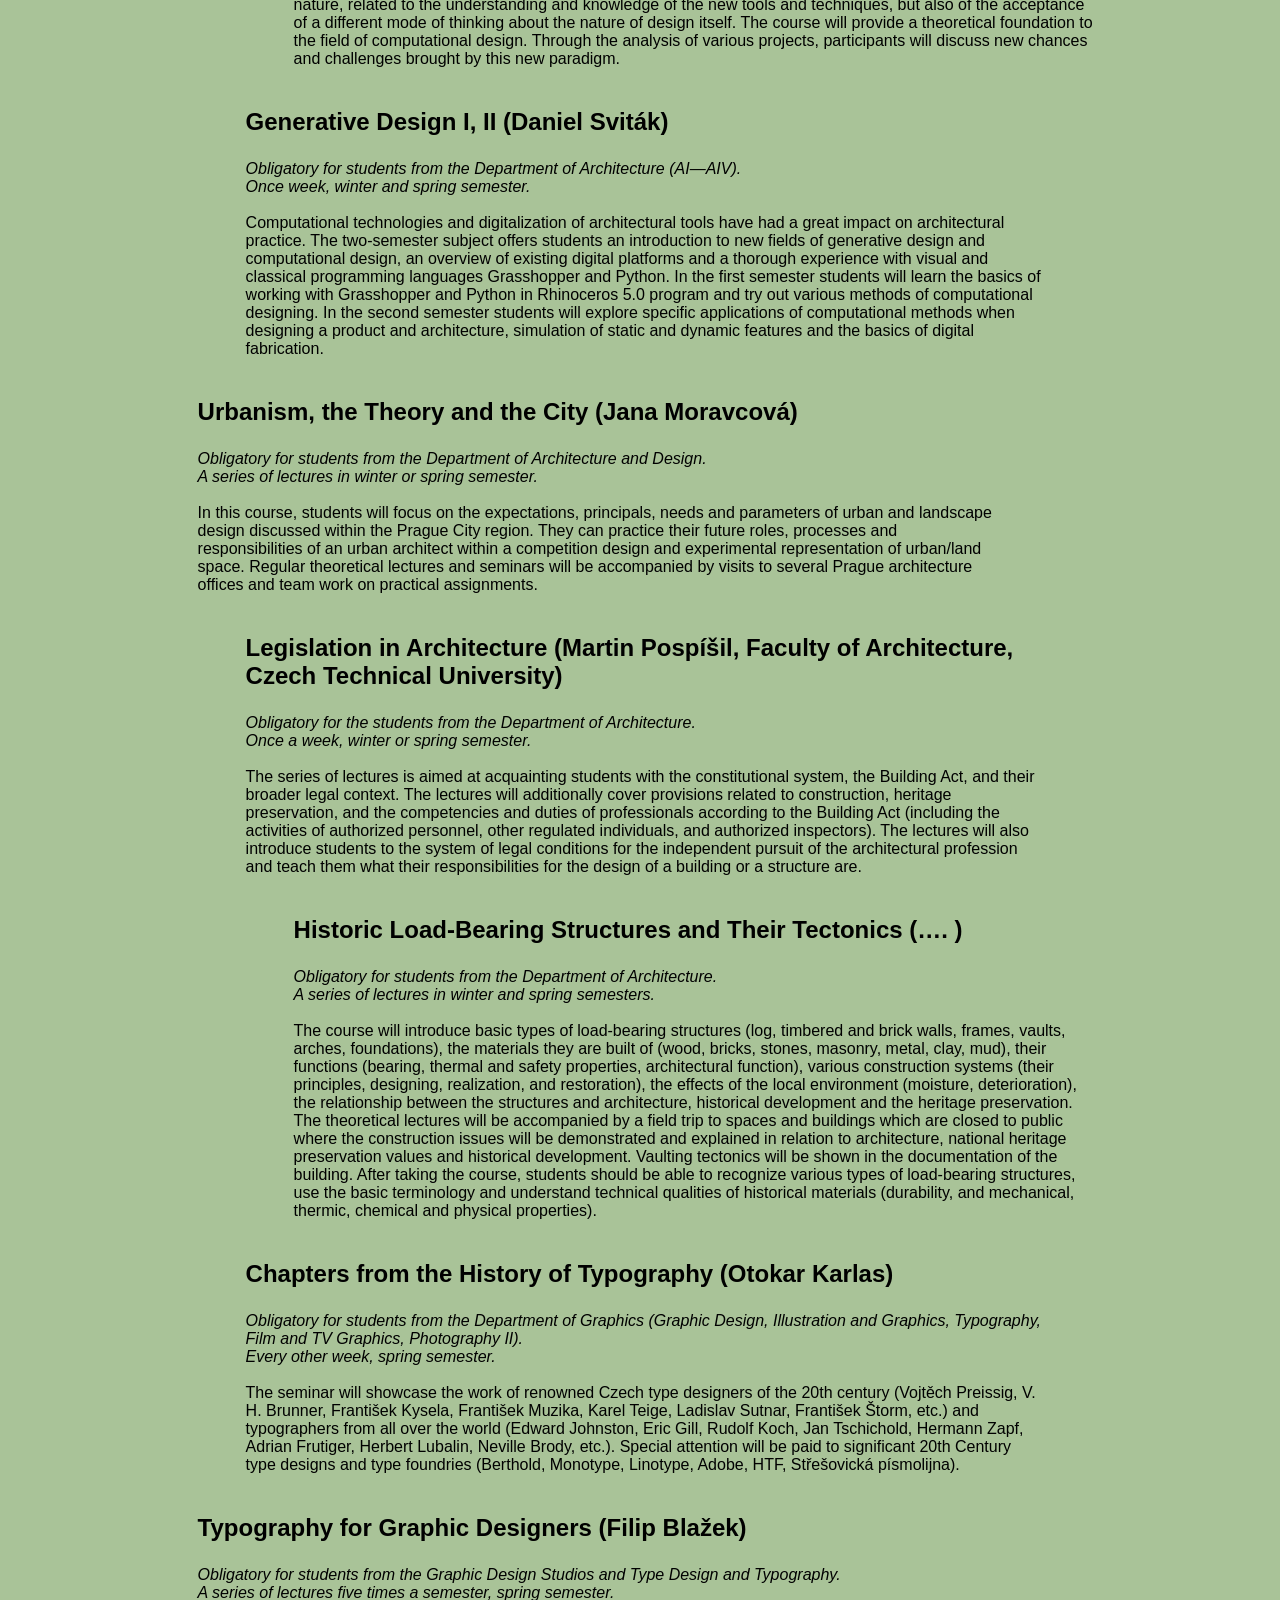
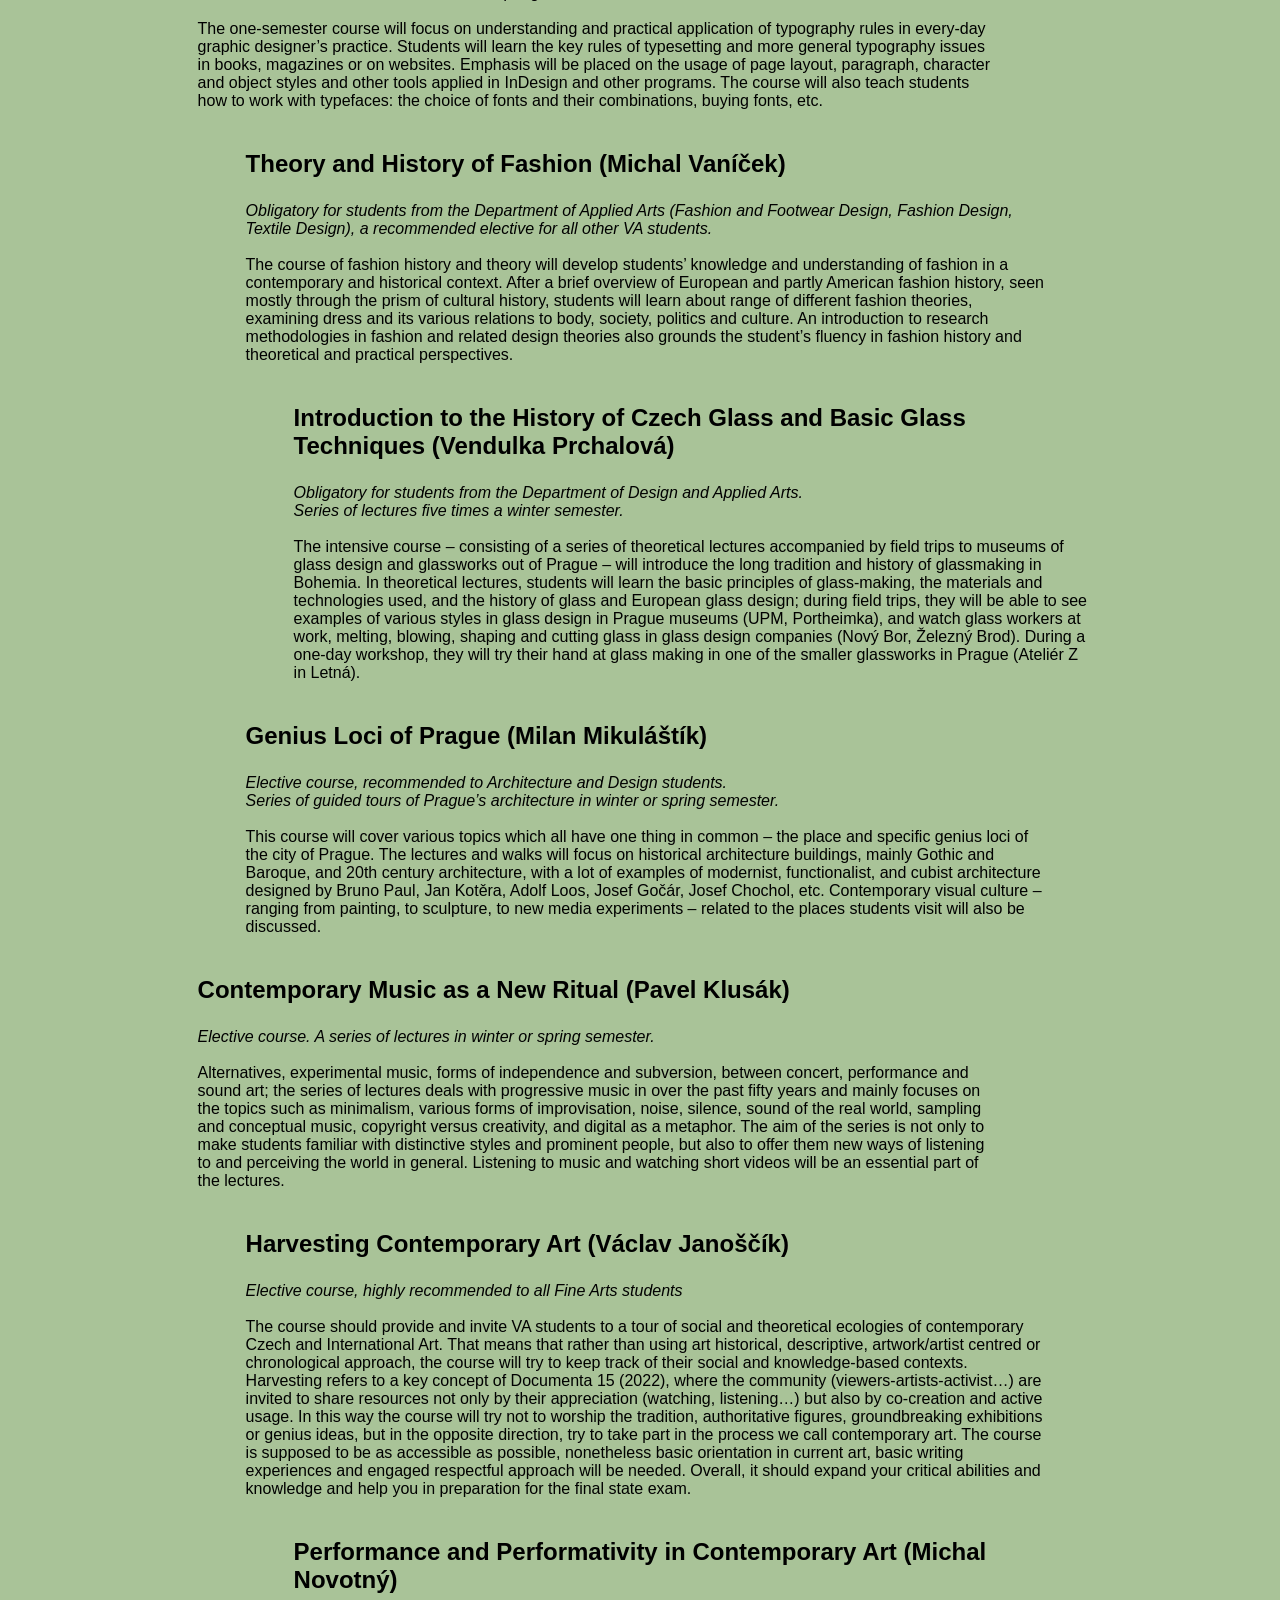
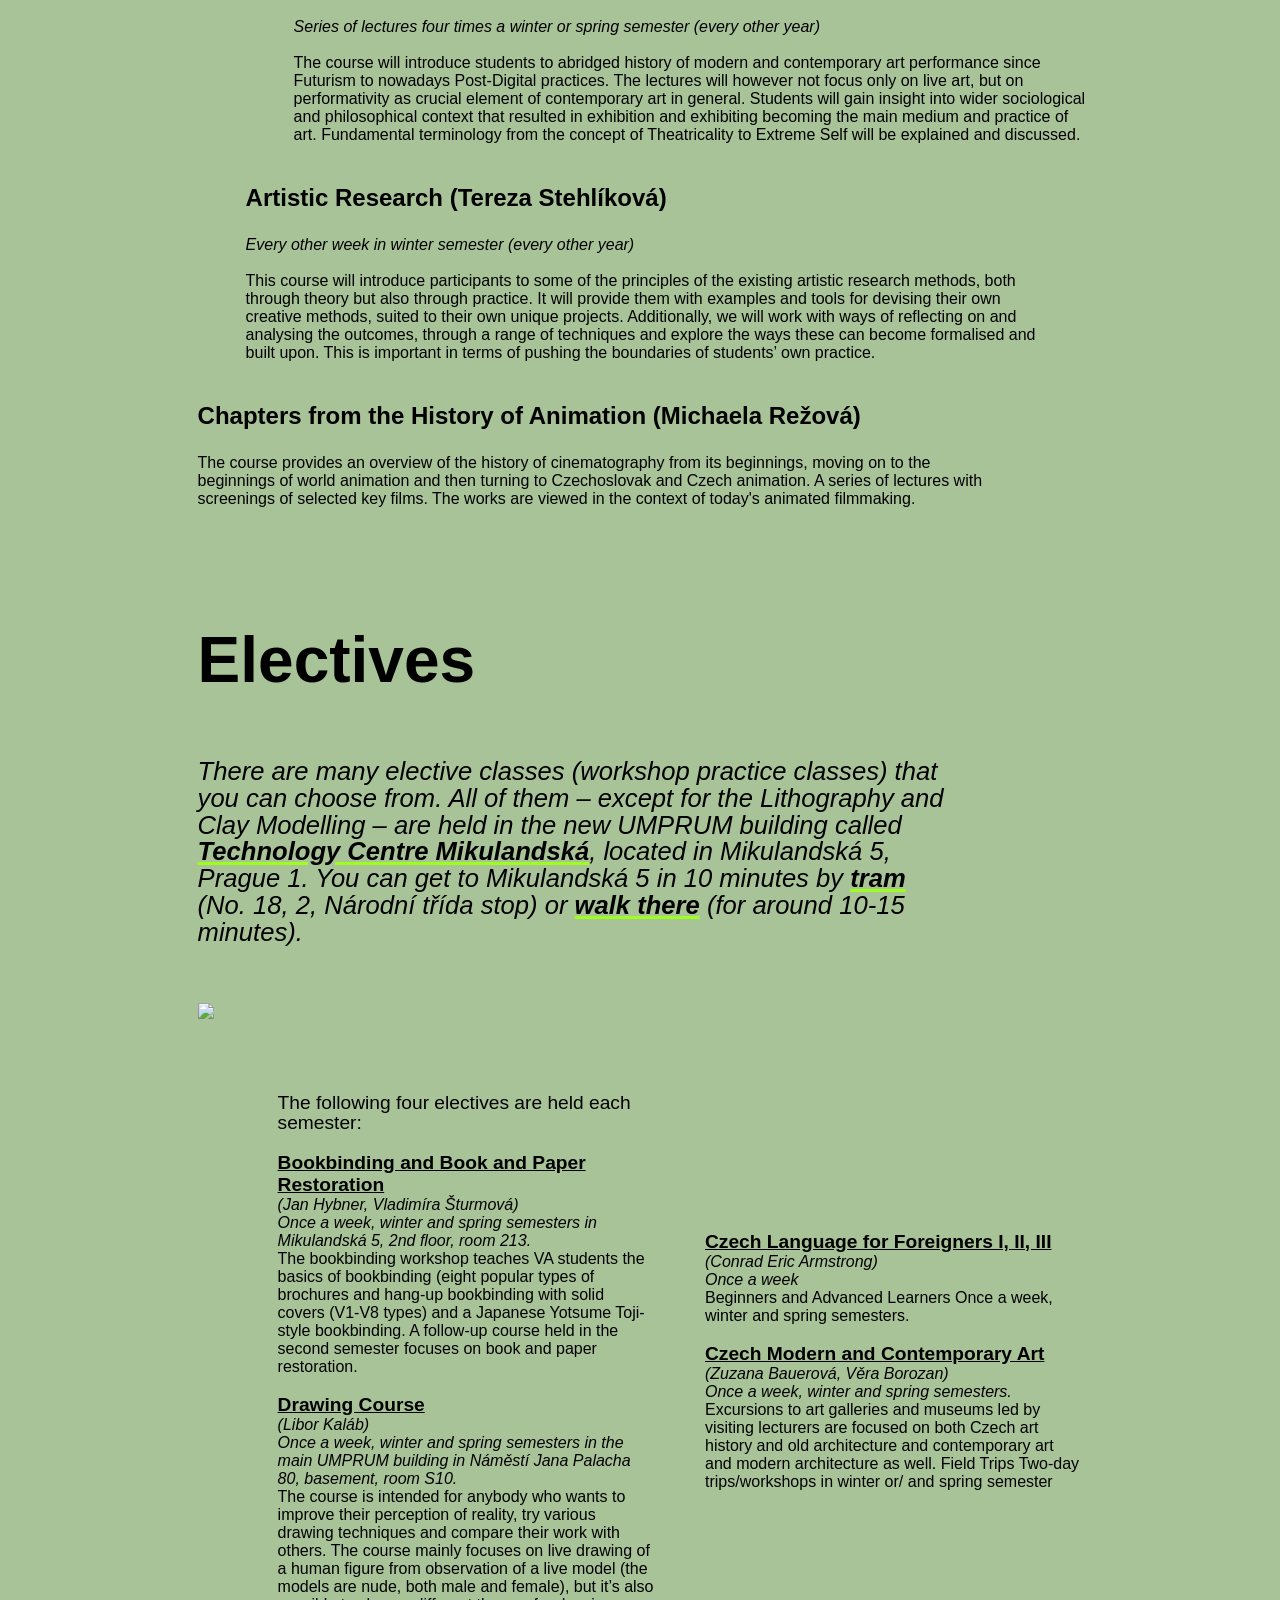
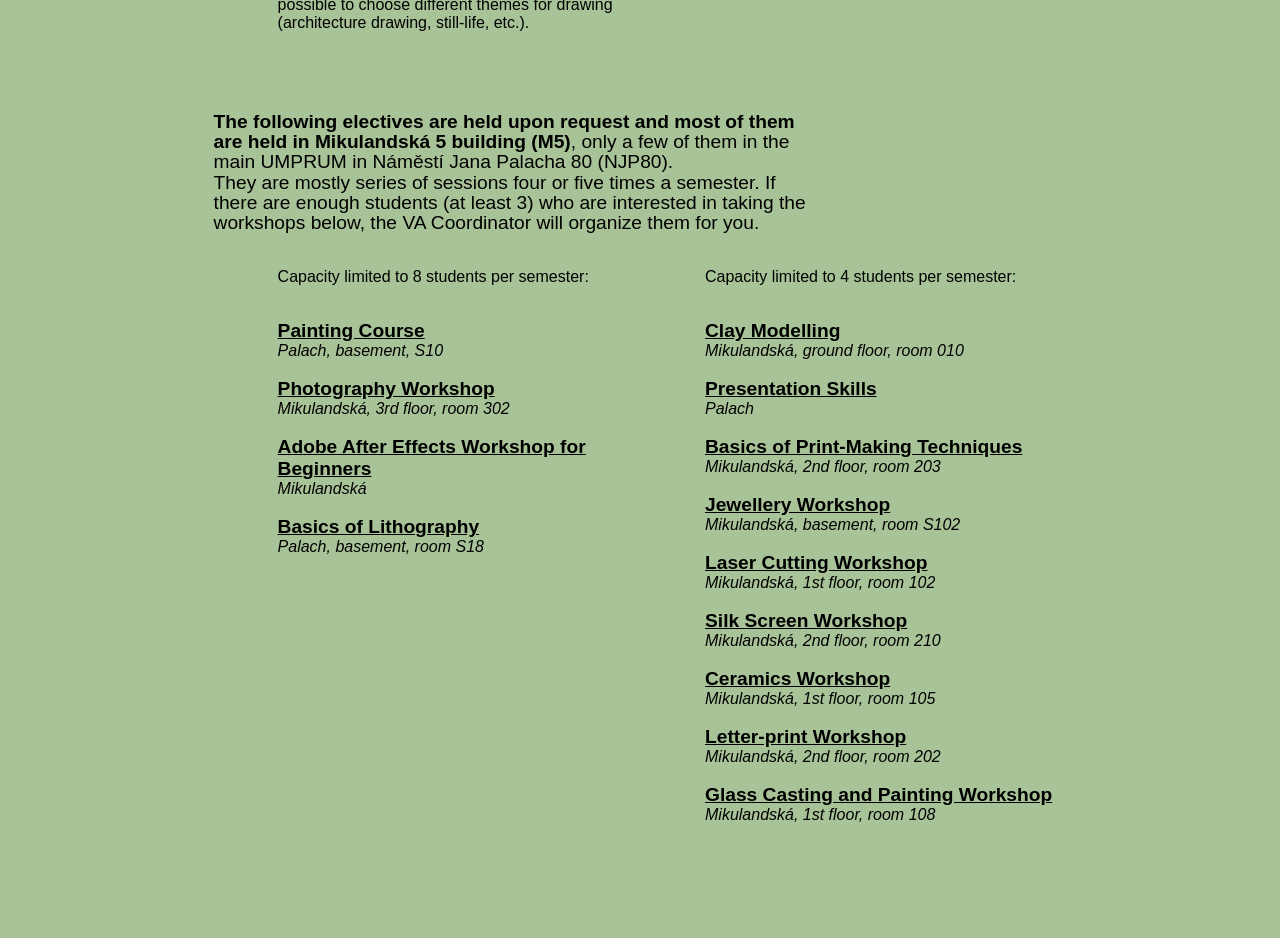
==== commit d34a5053: "adding almost everyhting" ====
--- a/curriculum.html
+++ b/curriculum.html
@@ -10,18 +10,25 @@
 
 </head>
 <body>
-<div class="inside-body">
 <div class="navbar">
     <div class="nav-left">
-        <a href="index.html">✦</a>
+        <a href="index.html">home</a>
     </div>
     <div class="nav-right">
-        <a href="#va-curricula">Curricula per year</a>
+        <a href="#va-curricula"> Curricula per year</a>
         <a href="#consultations">Consultations</a>
         <a href="#lectures"> Lectures </a>
         <a href="#electives"> Electives </a>
     </div>
 </div>
+<div class="index-section">
+    <a href="#va-curricula">Curricula per year</a><br>
+    <a href="#consultations">Consultations</a><br>
+    <a href="#lectures">Lectures </a><br>
+    <a href="#electives"> Electives </a><br>
+</div>
+<div class="inside-body">
+
 <section id="va-curricula">
     <h1 class="title1-section"> VA Curricula </h1>
         <div class="corps-one-column-wide quote">
@@ -461,10 +468,8 @@
         </div>
         <div>
             <h3 class="title3-section"> Chapters from the History of Animation (Michaela Režová) </h3>
-            <p><em>
-                TBA</em><br><br>
-
-                TBA
+            <p>
+                The course provides an overview of the history of cinematography from its beginnings, moving on to the beginnings of world animation and then turning to Czechoslovak and Czech animation. A series of lectures with screenings of selected key films. The works are viewed in the context of today's animated filmmaking.
             </p>
         </div>
 
@@ -512,7 +517,7 @@
         </div>
     </div>
     <div class="corps-one-column-thin-right" style="margin-top:4rem;">
-        <p class="subtitle2-section">
+        <p class="subtitle2-section corps-left-bleed">
         <strong>The following electives are held upon request and most of them are held in Mikulandská 5 building (M5)</strong>, only a few of them in the main UMPRUM in Náměstí Jana Palacha 80 (NJP80).<br>
         They are mostly series of sessions four or five times a semester. If there are enough students (at least 3) who are interested in taking the workshops below, the VA Coordinator will organize them for you.
         </p>
--- a/resources/css/index.css
+++ b/resources/css/index.css
@@ -53,9 +53,9 @@
 }
 
 a {
-    text-decoration-line: underline;      /* underline style */
-    text-decoration-color: #9eff1f;       /* underline color */
-    text-decoration-thickness: 3px;       /* thickness of the line */
+    text-decoration-line: underline;
+    text-decoration-color: #9eff1f;
+    text-decoration-thickness: 3px;
     color: black;
     font-weight: bold;
 }
@@ -79,20 +79,27 @@
 .navbar {
     position: fixed;
     top: 0;
-    left: 0;             /* make sure it’s anchored to the left */
-    right: 0;            /* and the right */
+    left: 0;
+    right: 0;
     width: 100%;
     background-color: black;
     display: flex;
     justify-content: space-between;
-    padding: 0.1rem 0.5rem;      /* inner padding */
-    box-sizing: border-box;    /* prevents padding from adding extra width */
+    padding: 0.1rem 0.5rem;
+    box-sizing: border-box;
     font-size: 1rem;
     z-index: 1000;
     font-size: 1.2rem;
     padding-left: 0.5rem;
     padding-right: 0.5rem;
-}
+    transform: translateY(-100%);
+    border: solid 1px orangered;
+}
+
+.navbar.visible {
+    transform: translateY(0); /* slide down */
+}
+
 
 .navbar a{
     text-decoration: none;
@@ -174,6 +181,10 @@
     align-items: center;    /* vertical centering */
     justify-content: center; /* horizontal centering */
 }
+.card-index a {
+    font-weight: normal;
+    text-decoration: none;
+}
 
 .card-text {
     position: relative;
@@ -184,13 +195,13 @@
 .card-bg {
     position: absolute;
     z-index: 0;
-    width: 25rem;
+    width: 30rem;
     height: auto;
     top: 50%;
     left: 50%;
     transform: translate(-50%, -50%); /* center on the middle of the card */
     pointer-events: none; /* so it doesn’t block mouse events on the text */
-    filter: brightness(0) invert(1);
+    /*filter: brightness(0) invert(1);*/
 }
 
 .card-subindex {
@@ -244,6 +255,48 @@
     gap: 50px;
 }
 
+.corps-two-columns {
+    display: grid;
+    grid-template-columns: repeat(auto-fit, minmax(300px, 1fr));
+    gap: 4rem;
+
+}
+
+.corps-calendar-item {
+    /*display: grid;*/
+    /*!*!*grid-template-columns: 20% 1fr; !* day number + event text *!*!*!*/
+    /*!*grid-template-columns: minmax(20%, 30%) 1fr;*!*/
+    display: flex;
+    font-size: 0.9rem;
+    margin-bottom: 4rem;
+    align-items: end;
+    gap: 1rem;
+}
+
+.day {
+    flex: 0 0 auto;   /* width depends on content */
+    max-width: 30%;   /* optional cap */
+    font-size: 6rem;
+    color: #9eff1f;
+    line-height: 0.8;          /* prevent extra space around the digit */
+    align-self: end;
+    margin-bottom: -1rem;
+}
+
+.index-section {
+    font-size: 4rem;
+    margin-bottom: 4rem;
+    border-bottom: 1rem solid #9eff1f;
+    padding: 14px;
+
+}
+.index-section a {
+    text-decoration: none;
+}
+.index-section a:hover {
+    font-style: italic;
+}
+
 /* We need the alternating offsets only when there are columns, so only on laptop....*/
 @media (min-width: 600px) {
     .corps-two-column-thin-right.variant-1 > :nth-child(2),
@@ -278,6 +331,16 @@
     .corps-one-column-wave > :nth-child(4n + 3) {
         transform: translateX(6rem);
     }
+
+    .corps-align-down {
+        align-self: end;
+    }
+    .corps-align-middle{
+        align-self: center;
+    }
+    .corps-left-bleed{
+        margin-left: -4rem;
+    }
 }
 
 .corps-one-column-thin-right {
@@ -295,12 +358,14 @@
     grid-gap: 3rem;
     /*grid-row-gap: 4rem;*/
     font-size: 0.9rem;
+    line-height: 1.3;
 }
 
 .corps-two-column-thin-right img,
 .corps-three-columns img,
 .corps-two-column-left img{
     width: 120%;
+    height: auto;
 }
 .corps-para-border {
     border: 0.1rem solid black;
@@ -315,17 +380,17 @@
     width: 100%;
     padding: 2rem 0 2rem 0;
 }
+
+.img-mid-width {
+    width: 80%;
+    padding: 2rem 0 2rem 0;
+}
 .img-banner {
     width: 100vw;
 }
 
 @media (min-width: 600px) {
-    .corps-align-down {
-        align-self: end;
-    }
-    .corps-align-middle{
-        align-self: center;
-    }
+
 }
 
 .quote {
@@ -334,6 +399,10 @@
     margin-bottom: 3rem;
 }
 
+.diploma {
+    color: #e4ffc2;
+    font-style: italic;
+}
 
 @media (max-width: 480px) {
     .title-homepage {
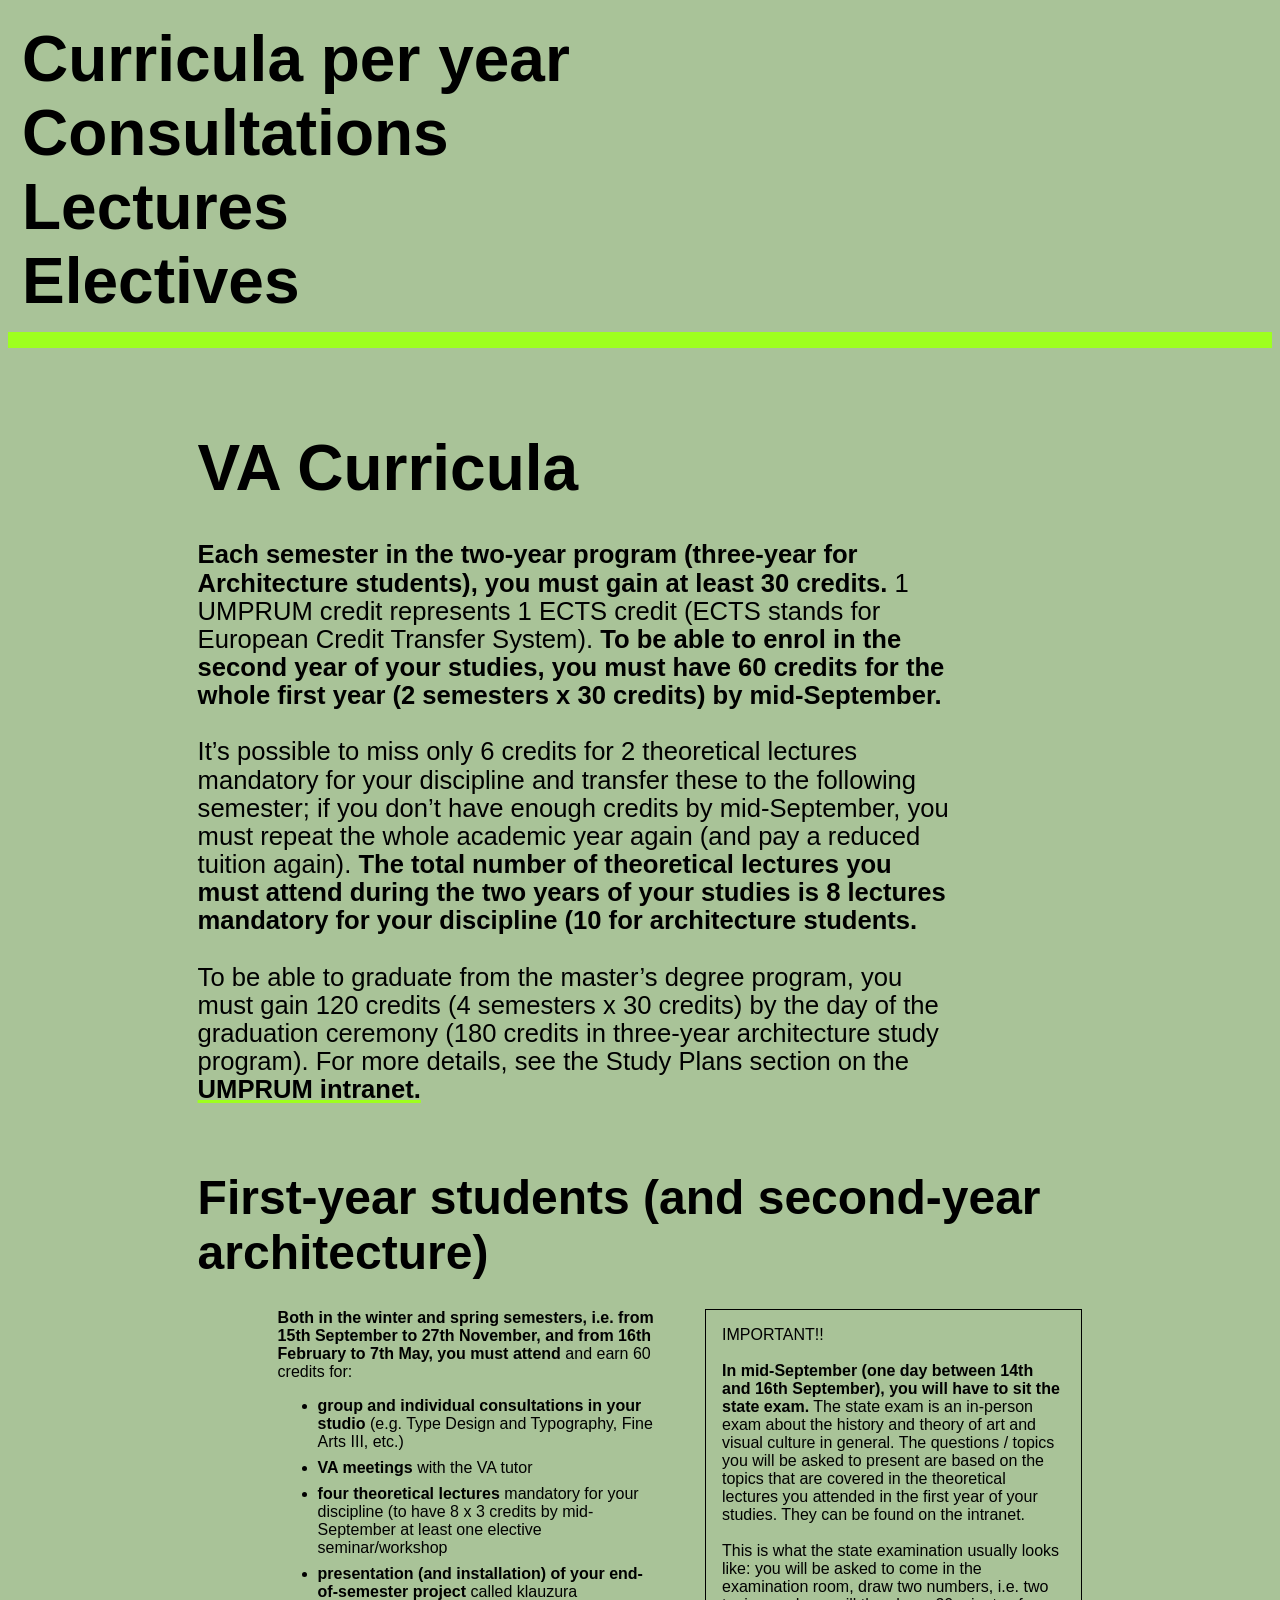
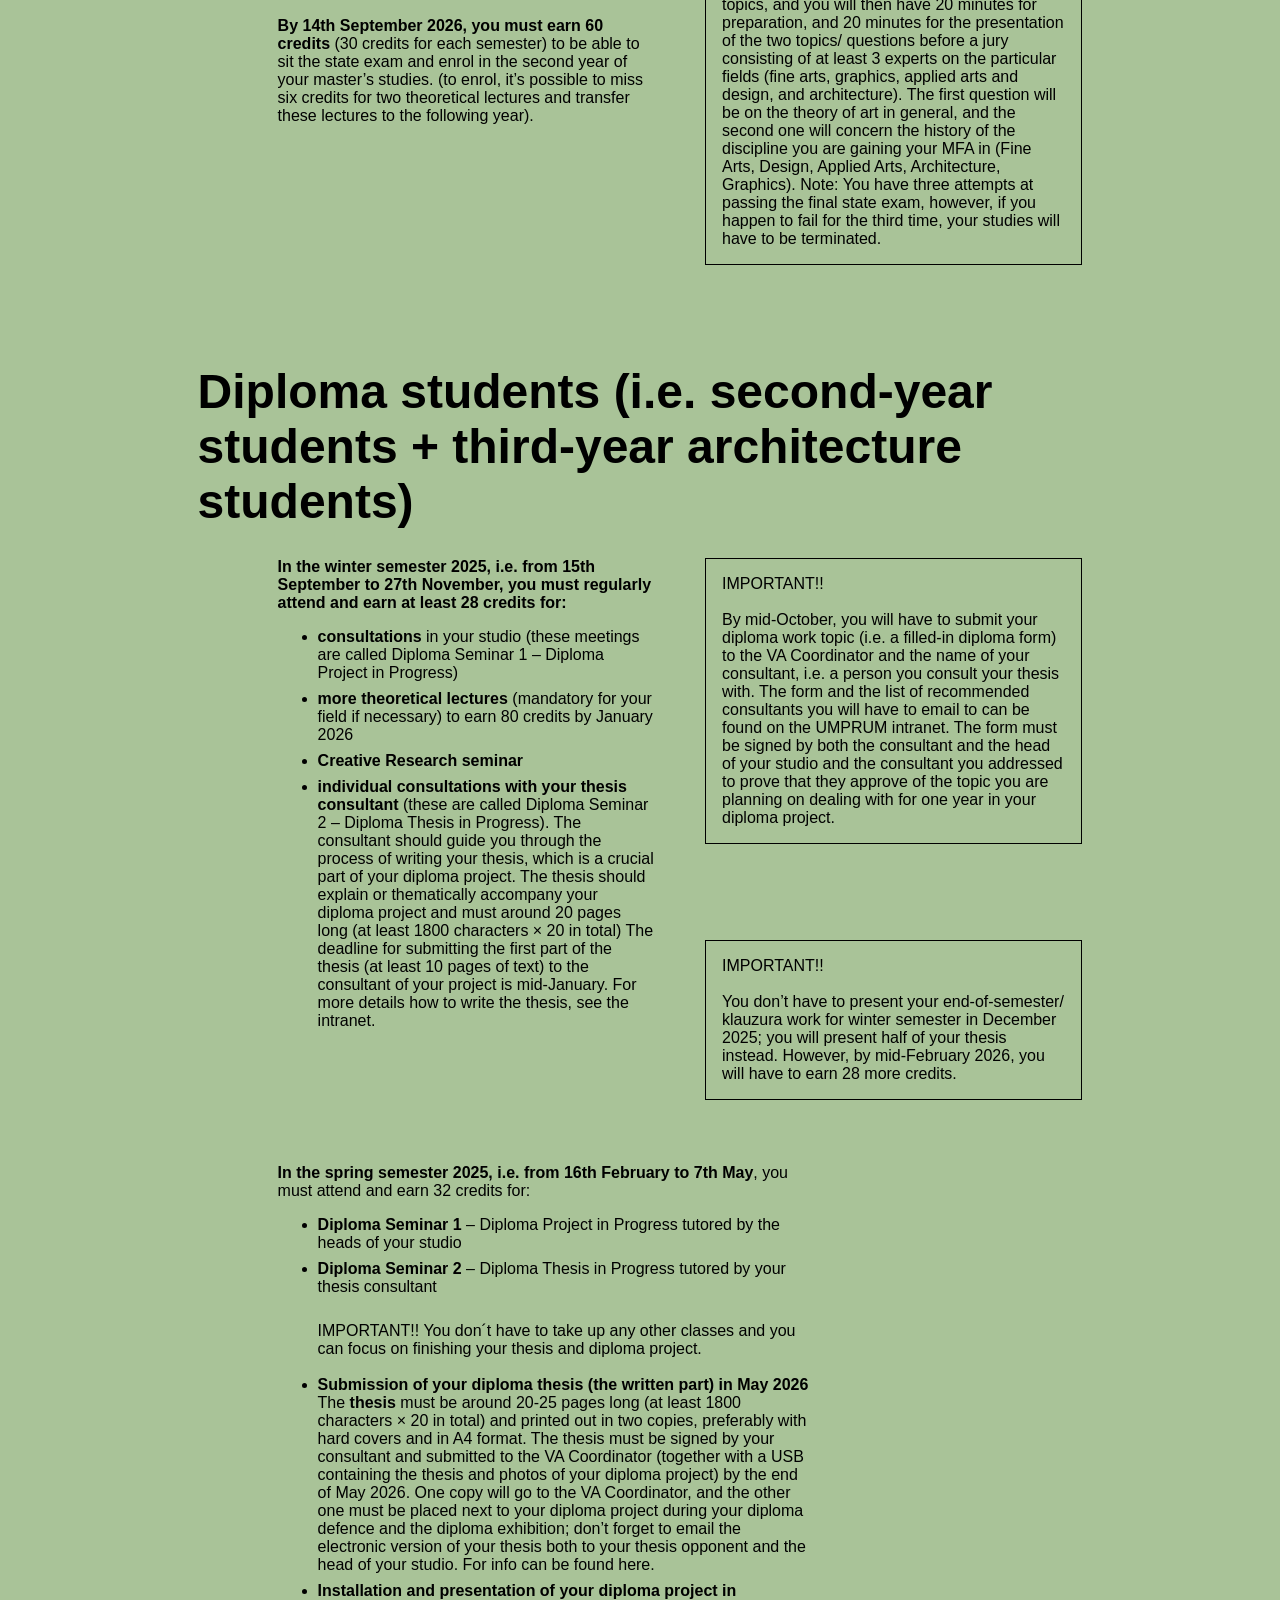
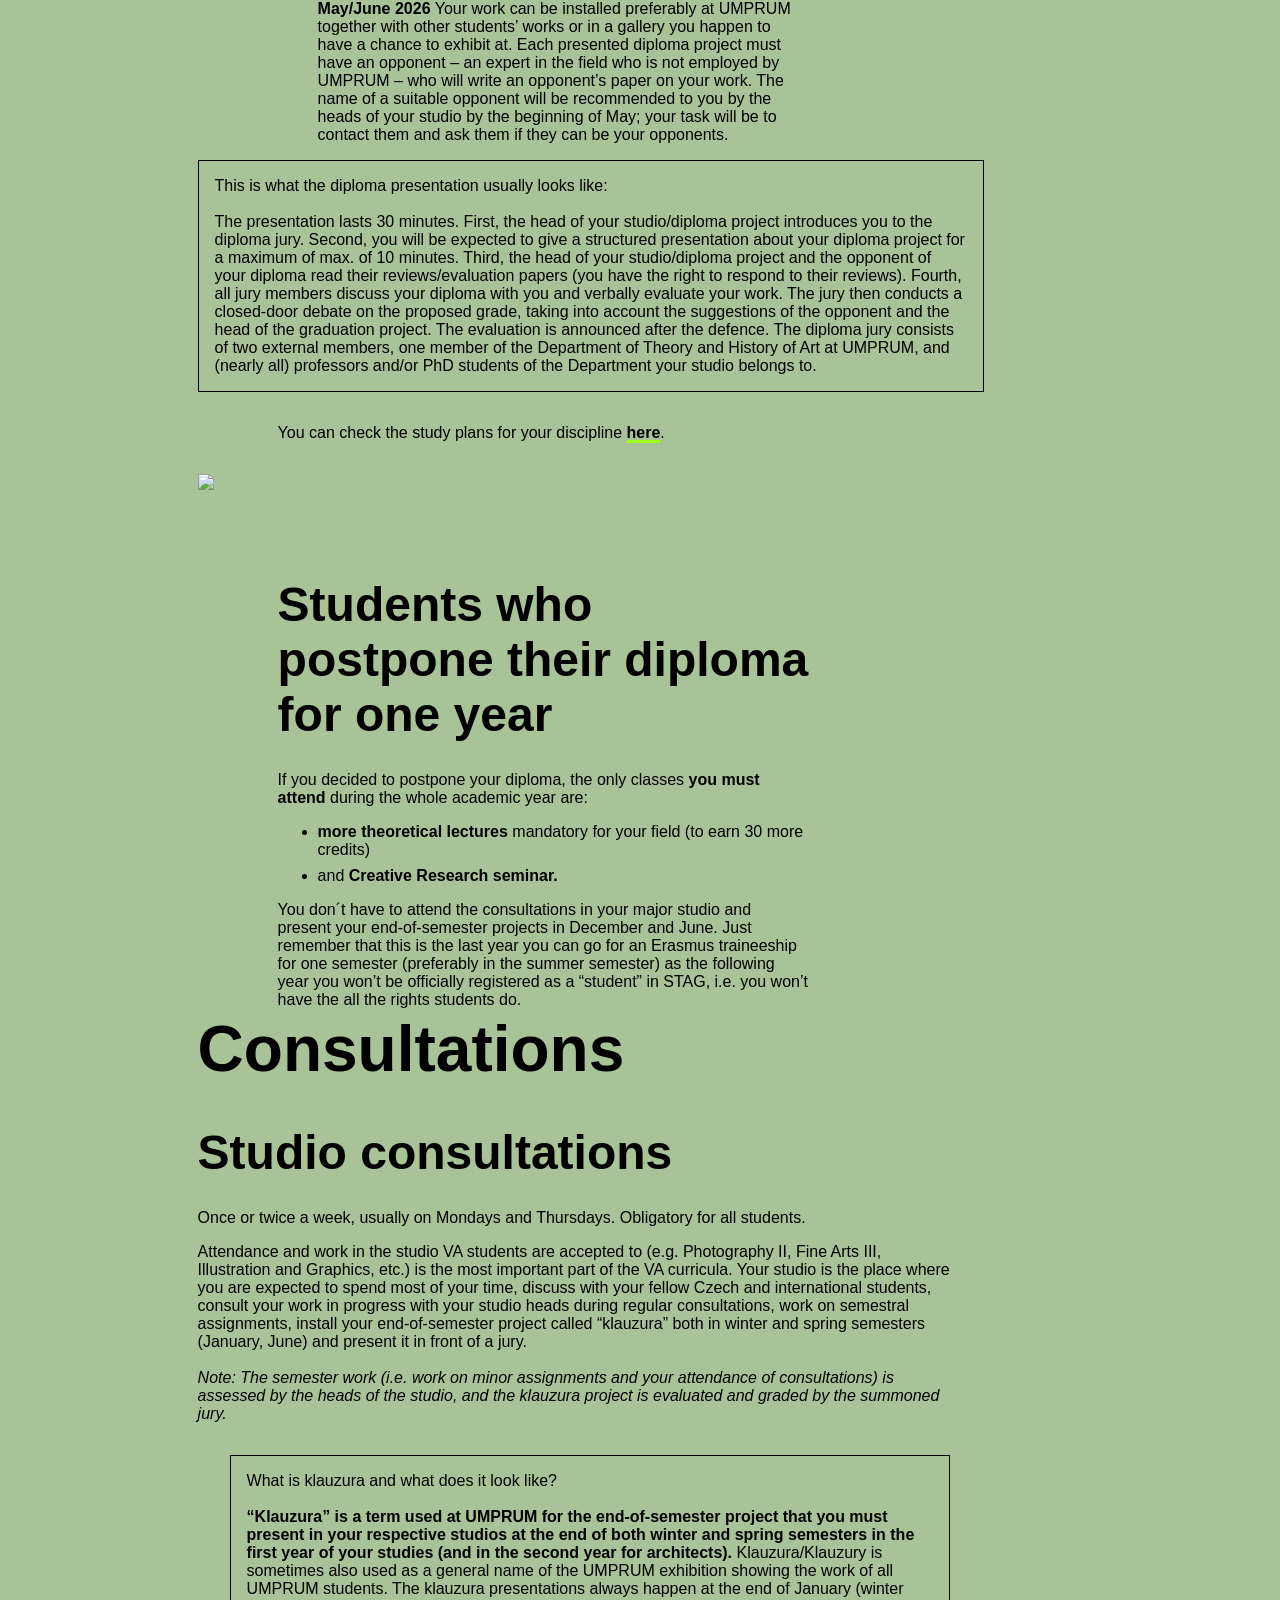
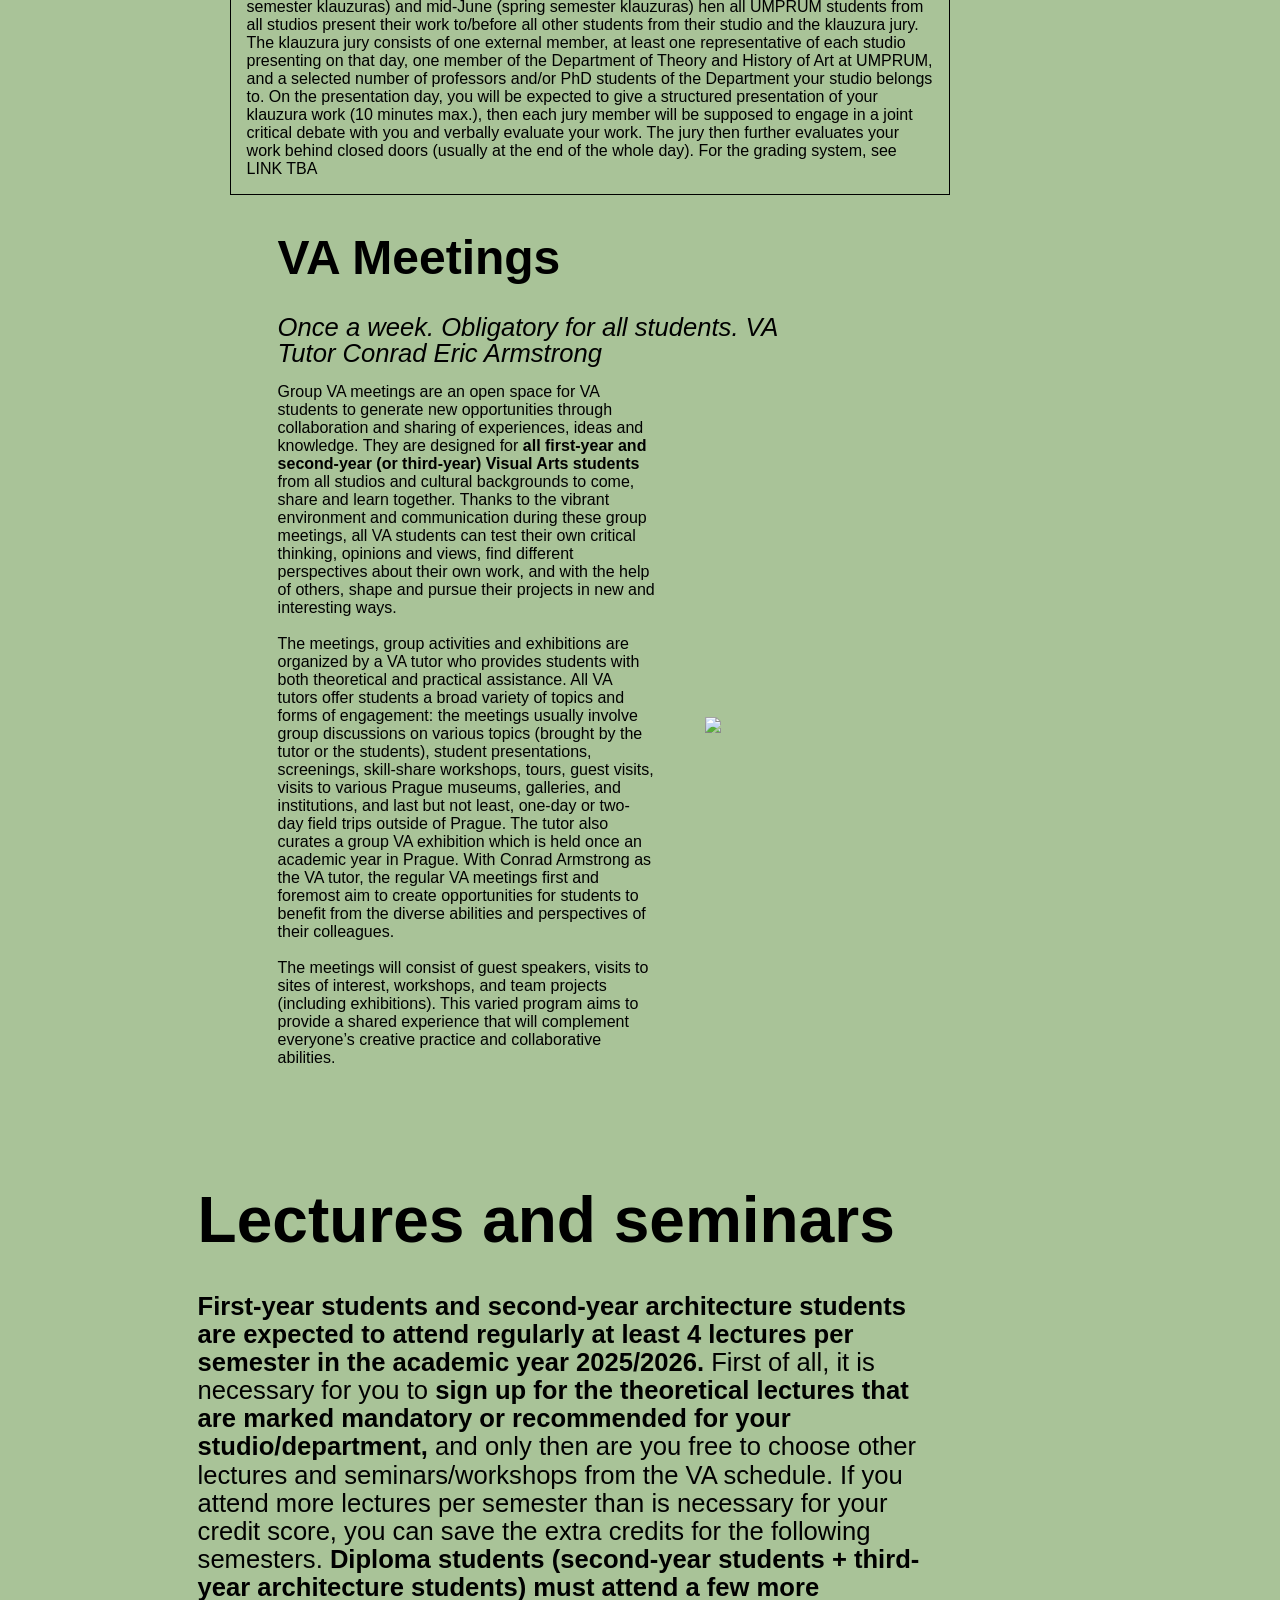
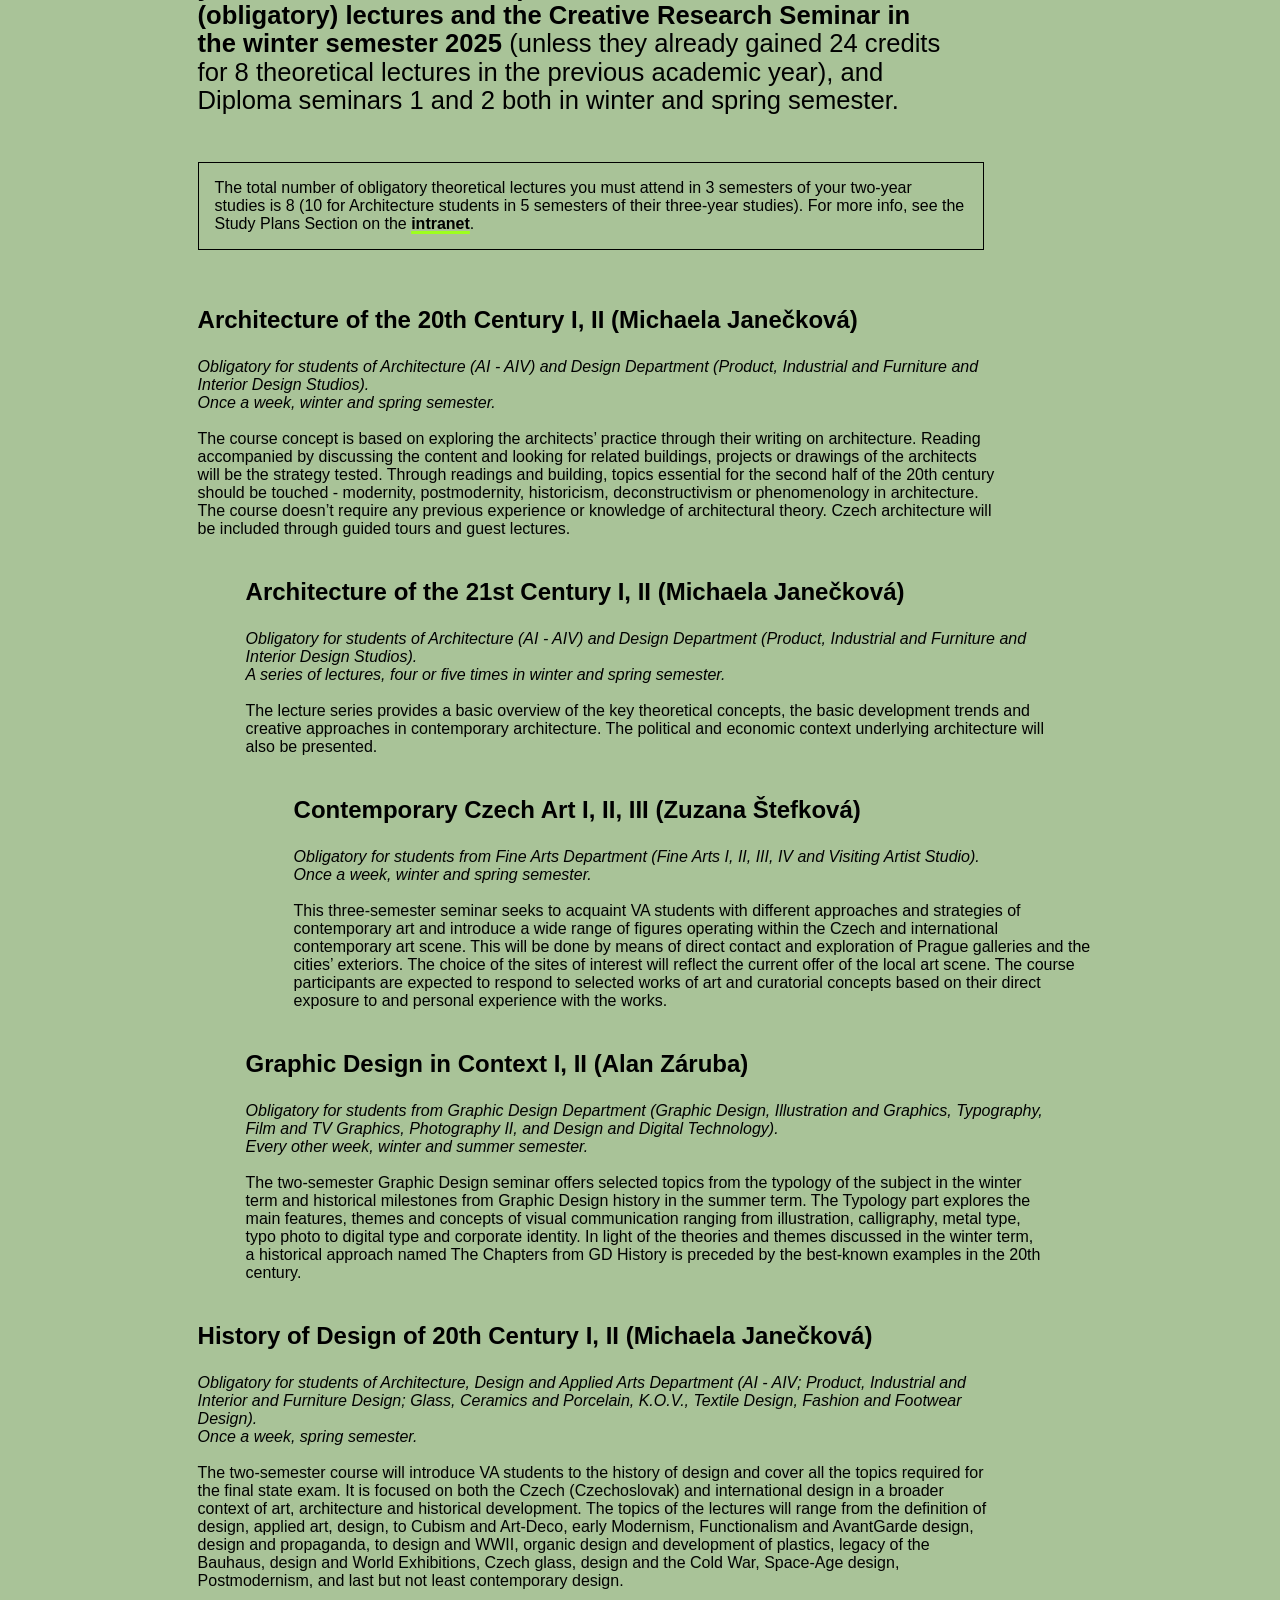
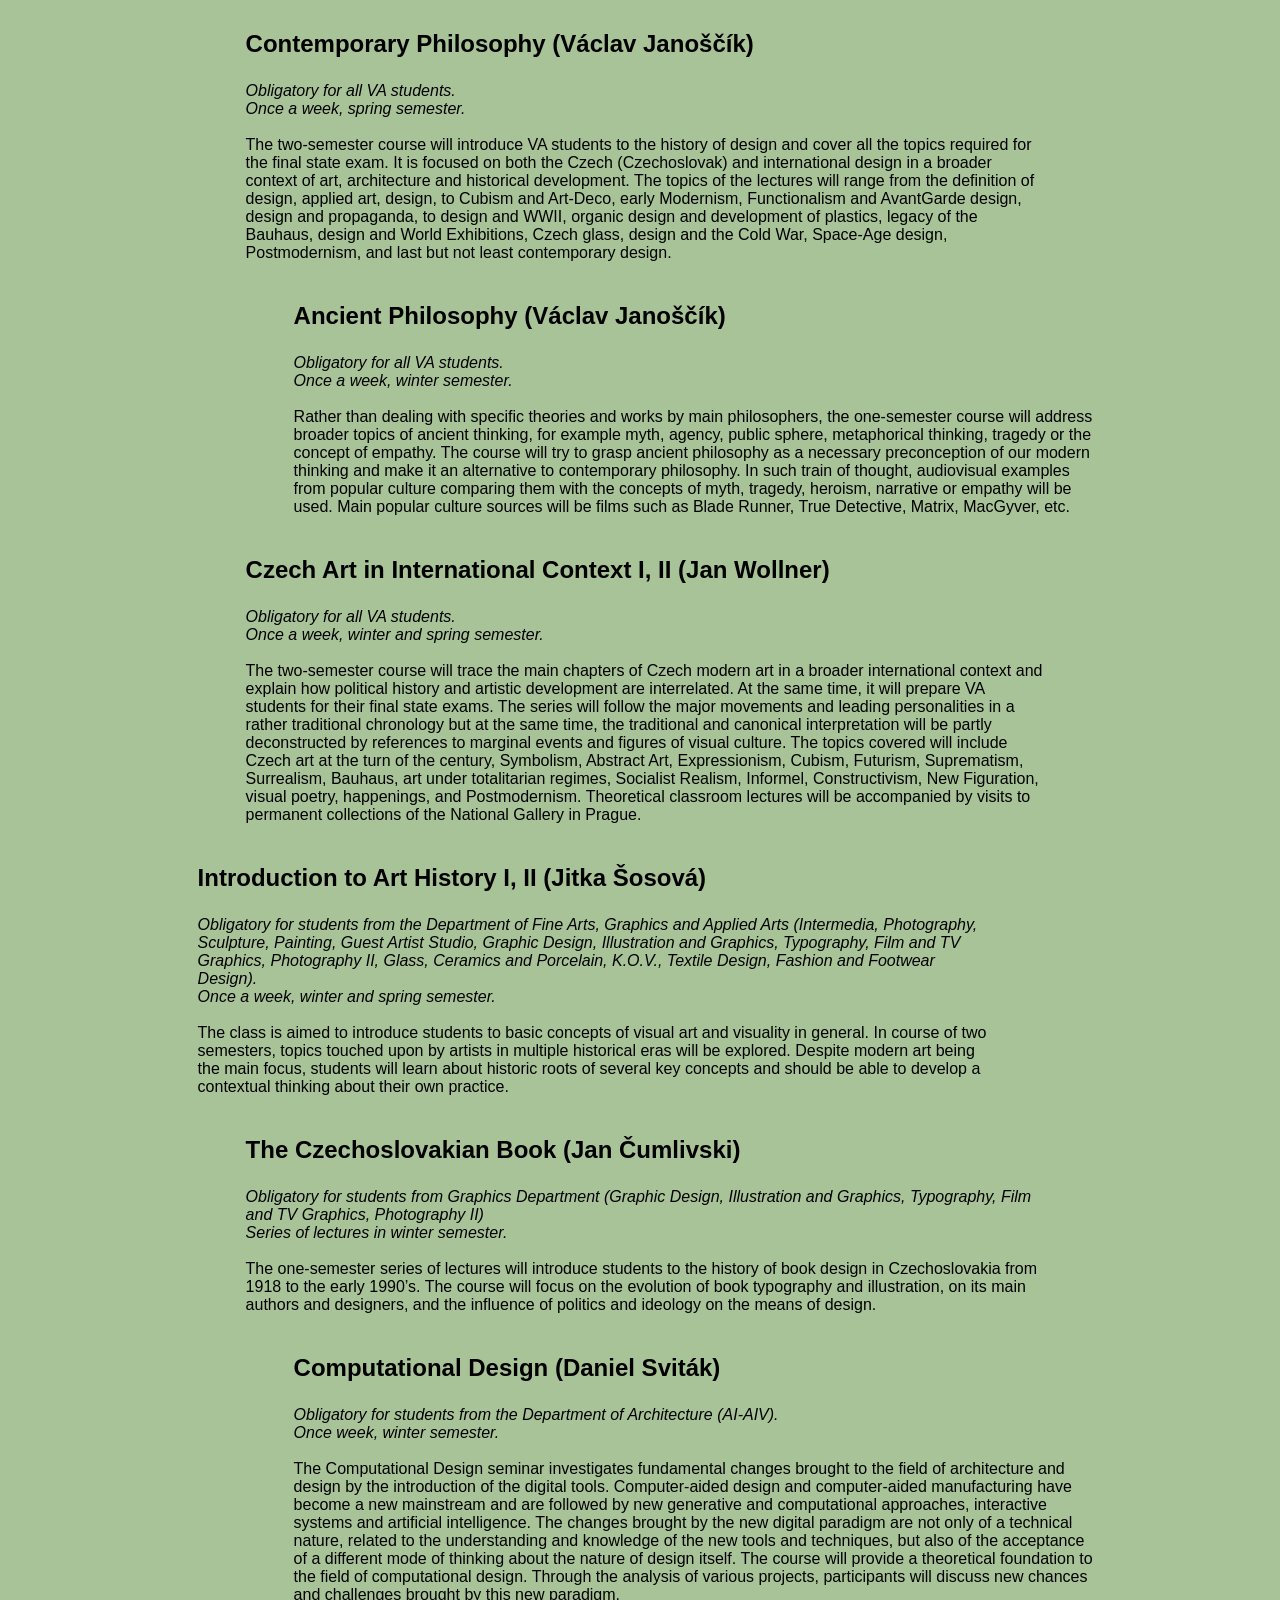
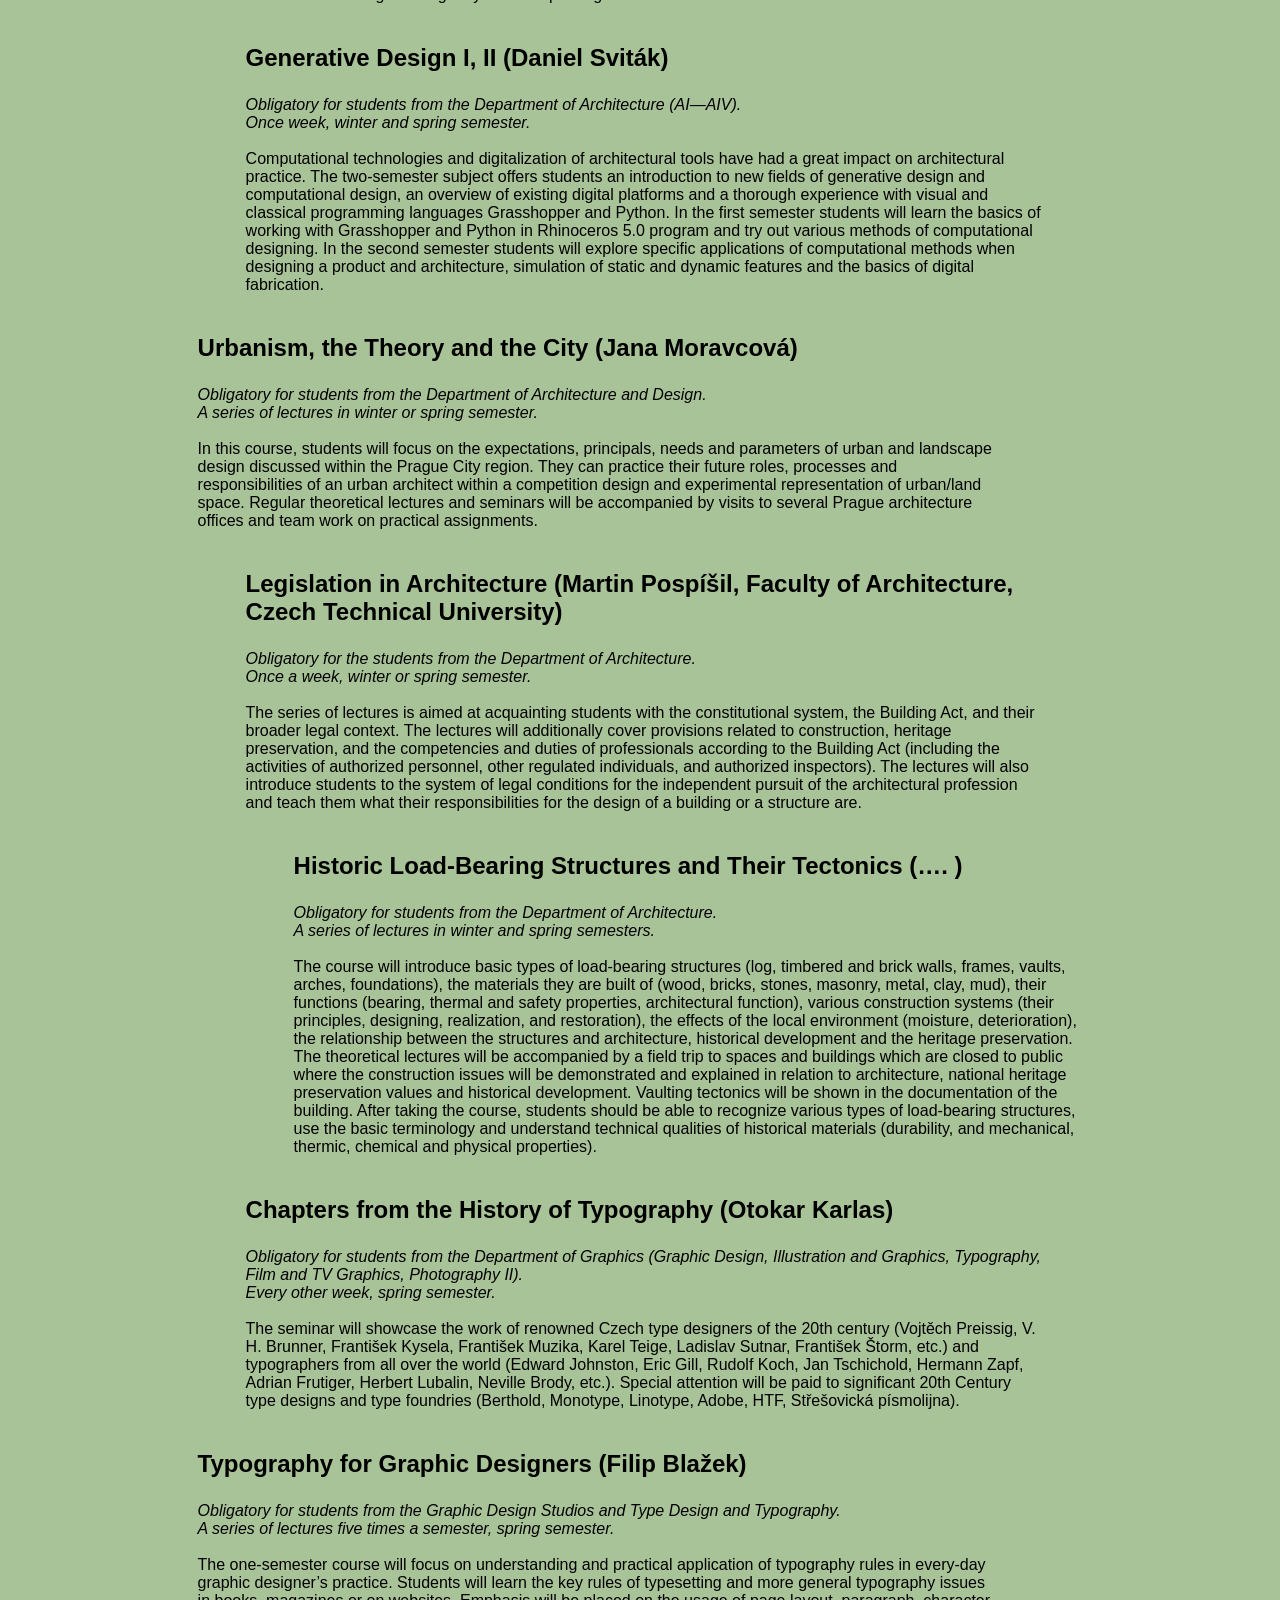
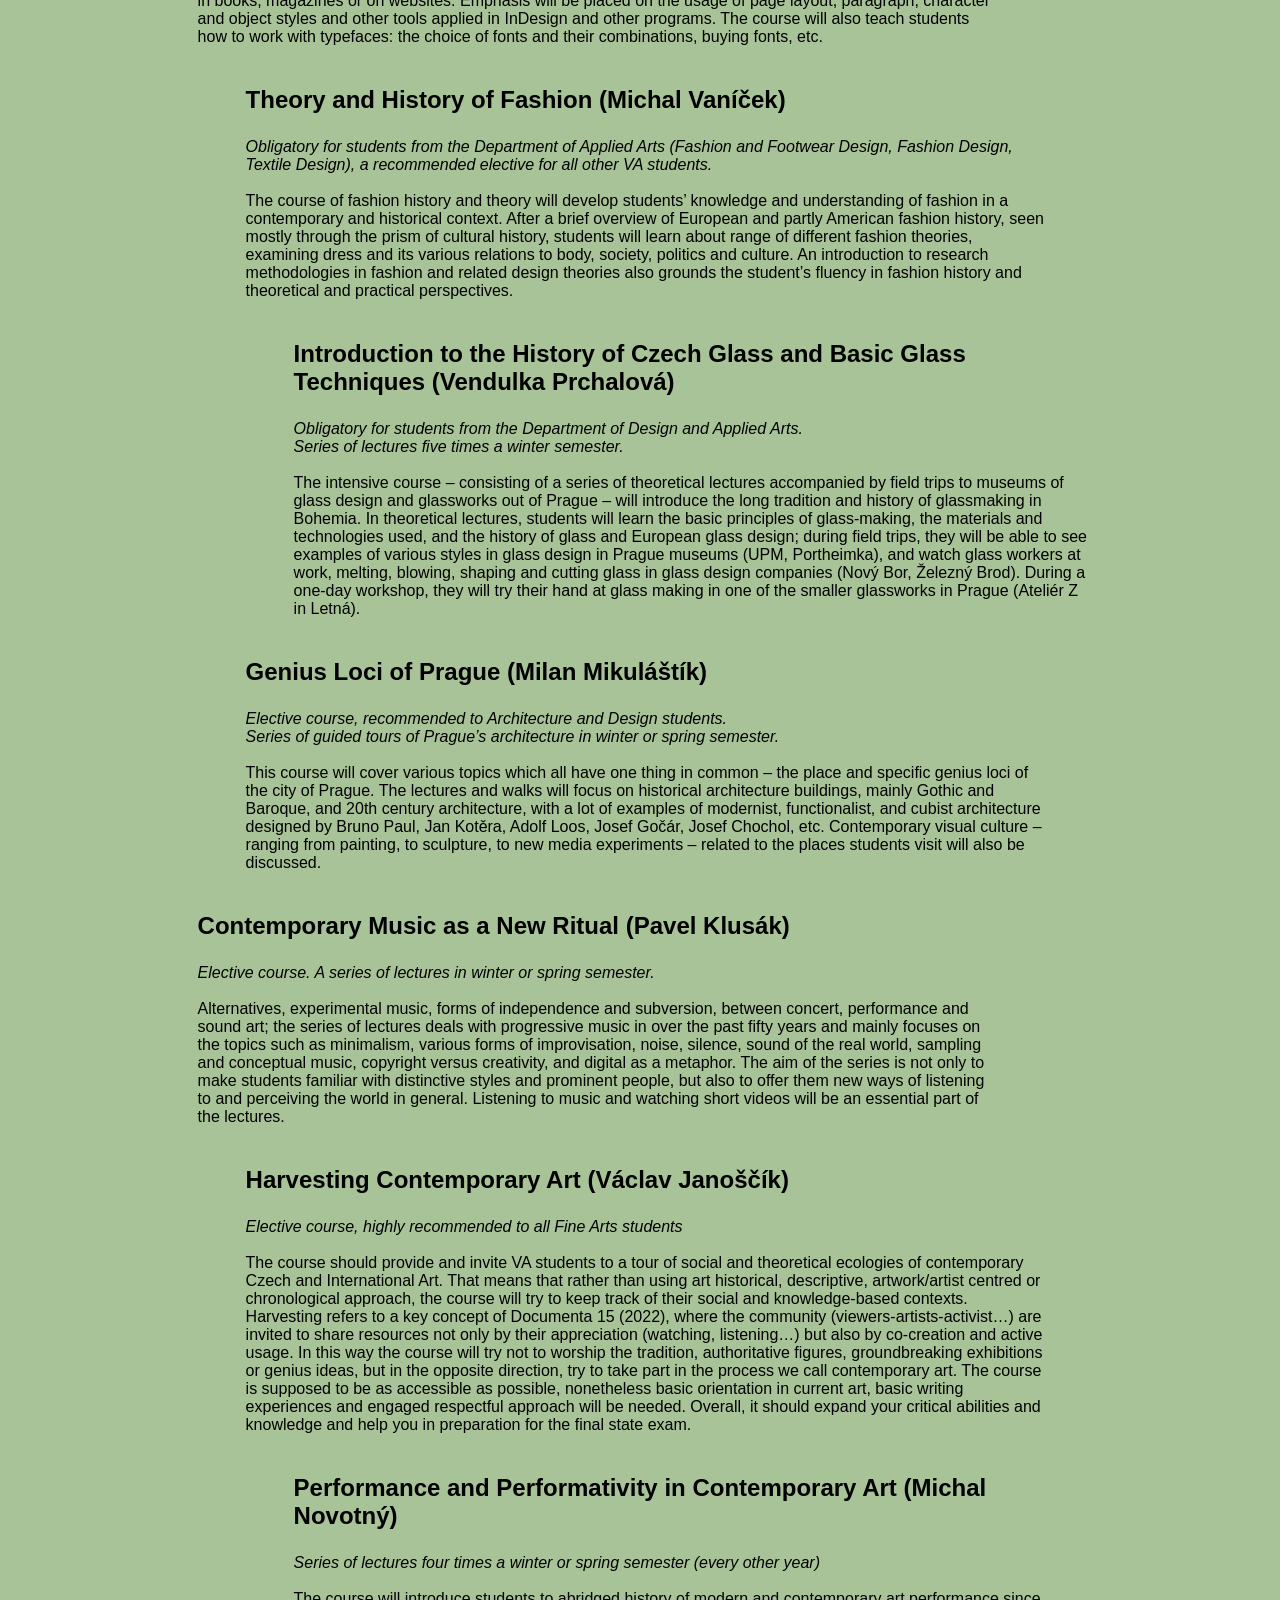
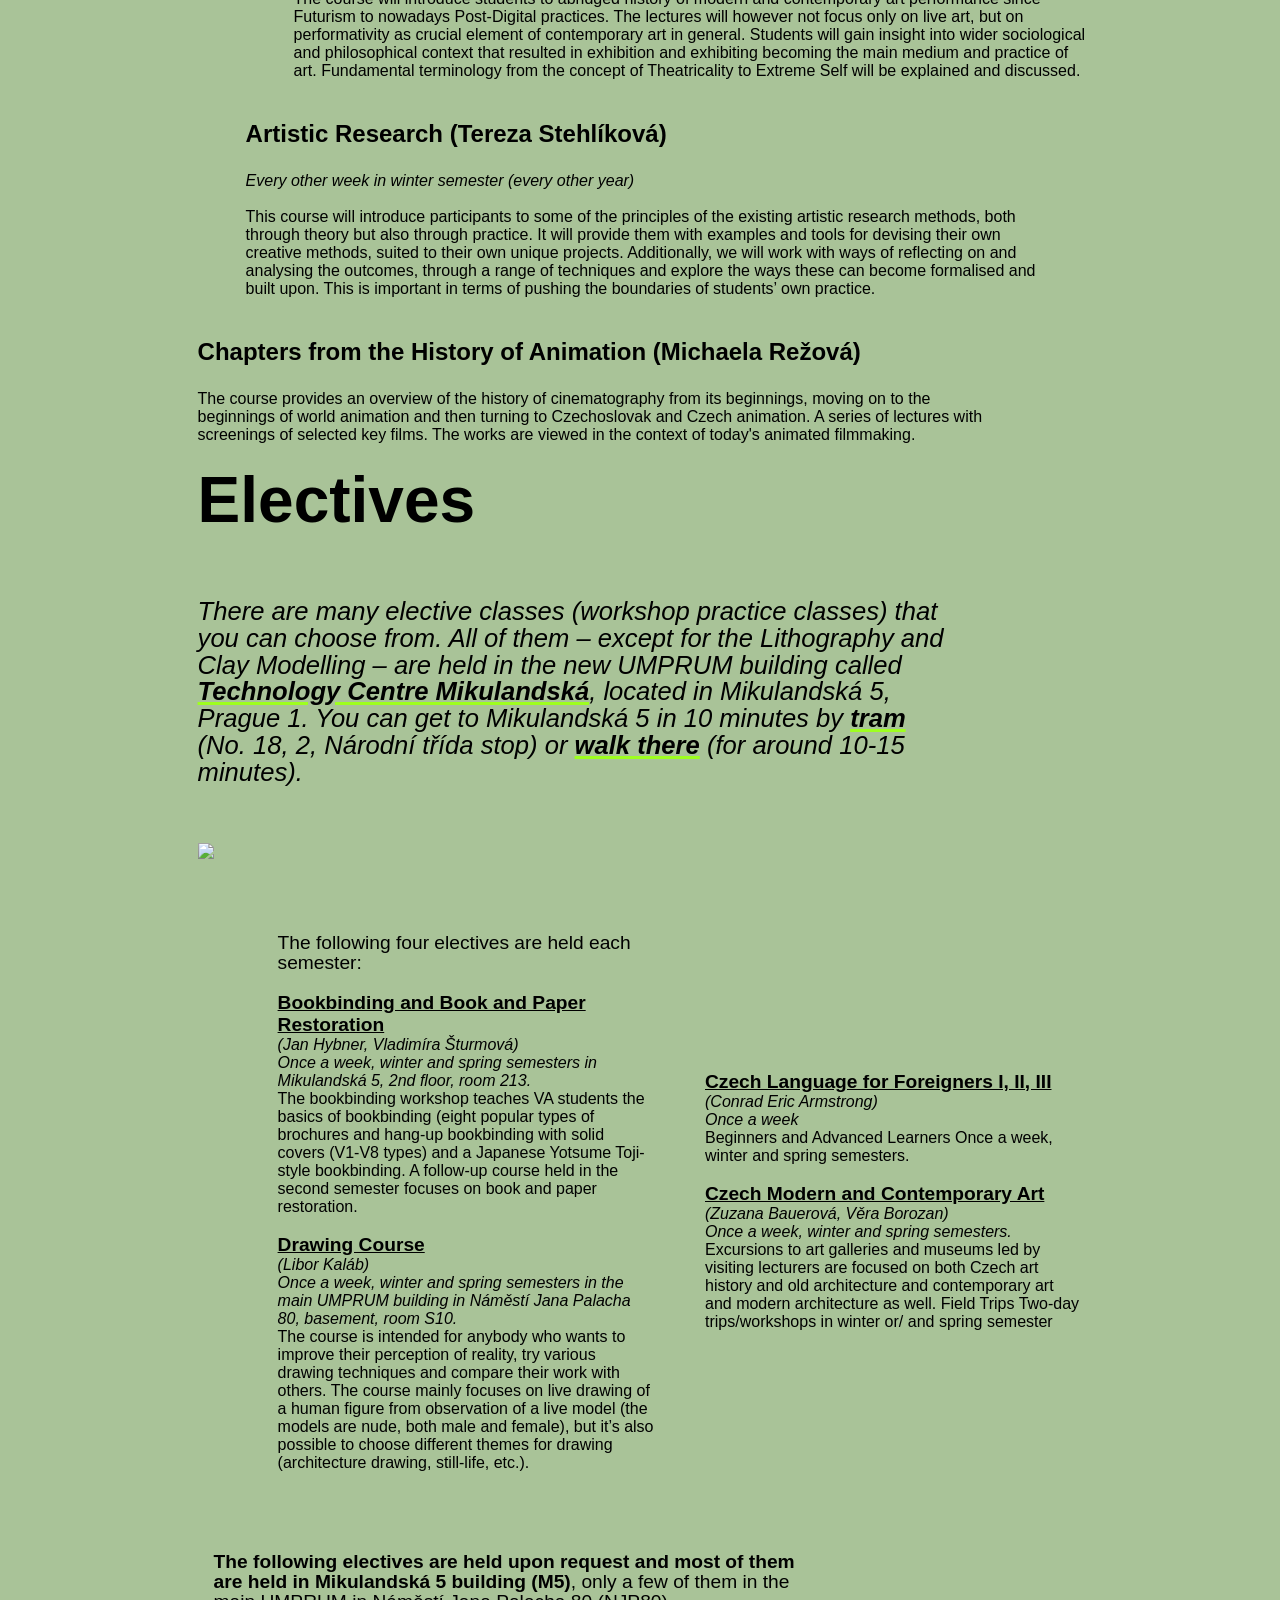
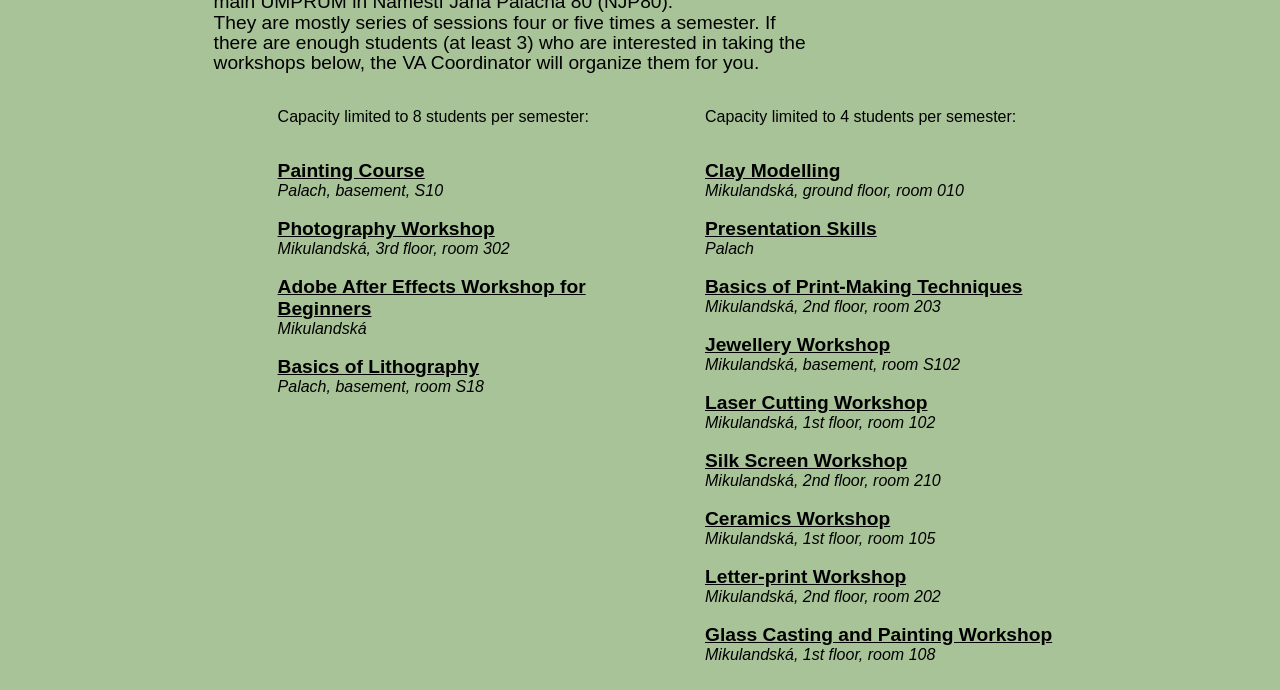
==== commit 767b4739: "Adding FAQ" ====
--- a/curriculum.html
+++ b/curriculum.html
@@ -29,7 +29,7 @@
 </div>
 <div class="inside-body">
 
-<section id="va-curricula">
+<section id="va-curricula" class="section-big">
     <h1 class="title1-section"> VA Curricula </h1>
         <div class="corps-one-column-wide quote">
             <strong>Each semester in the two-year program (three-year for Architecture students), you must gain at least 30 credits.</strong>
@@ -44,6 +44,7 @@
             <a href="https://www.umprum.cz/cs/intranet/student/va-students">UMPRUM intranet.</a>
         </div>
 
+    <section id="faq_3">
     <h2 class="title2-section" style="margin-top: 4rem;">First-year students (and second-year architecture)</h2>
     <div class="corps-two-column-thin-right">
         <div>
@@ -79,6 +80,7 @@
 
         </div>
         </div>
+    </section>
 
     <h2 class="title2-section" style="margin-top: 4rem;">Diploma students (i.e. second-year students + third-year architecture students) </h2>
     <div class="corps-two-column-thin-right">
@@ -168,7 +170,7 @@
     </div>
 </section>
 
-<section id="consultations">
+<section id="consultations" class="section-big">
     <h1 class="title1-section">Consultations</h1>
     <div class="corps-one-column-wide">
         <div>
@@ -200,7 +202,7 @@
         </div>
 
     </div>
-
+    <section id="faq_VAmeeting">
     <div class="corps-one-column-thin-right" style="margin-top: 2rem;">
         <h2 class="title2-section">VA Meetings</h2>
         <span class="subtitle1-section">Once a week. Obligatory for all students. VA Tutor Conrad Eric Armstrong</span>
@@ -230,8 +232,9 @@
         </div>
             <img src="resources/img/photos/sofie_edit.png" class="corps-align-middle">
         </div>
+    </section>
 </section>
-<section id="lectures">
+<section id="lectures" class="section-big">
     <h1 class="title1-section">Lectures and seminars</h1>
     <div class="corps-one-column-wide quote">
         <strong>
@@ -476,7 +479,7 @@
     </div>
 </section>
 
-<section id="electives">
+<section id="electives" class="section-big">
     <div class="corps-one-column-wide">
         <h1 class="title1-section">
             Electives
--- a/resources/css/index.css
+++ b/resources/css/index.css
@@ -46,8 +46,7 @@
 
 img {
 }
-
-section {
+.section-big section{
     scroll-margin-top: 5rem;
     margin-bottom: 6rem;
 }
@@ -297,6 +296,11 @@
     font-style: italic;
 }
 
+.faq {
+    font-size: 1.2rem;
+}
+
+
 /* We need the alternating offsets only when there are columns, so only on laptop....*/
 @media (min-width: 600px) {
     .corps-two-column-thin-right.variant-1 > :nth-child(2),
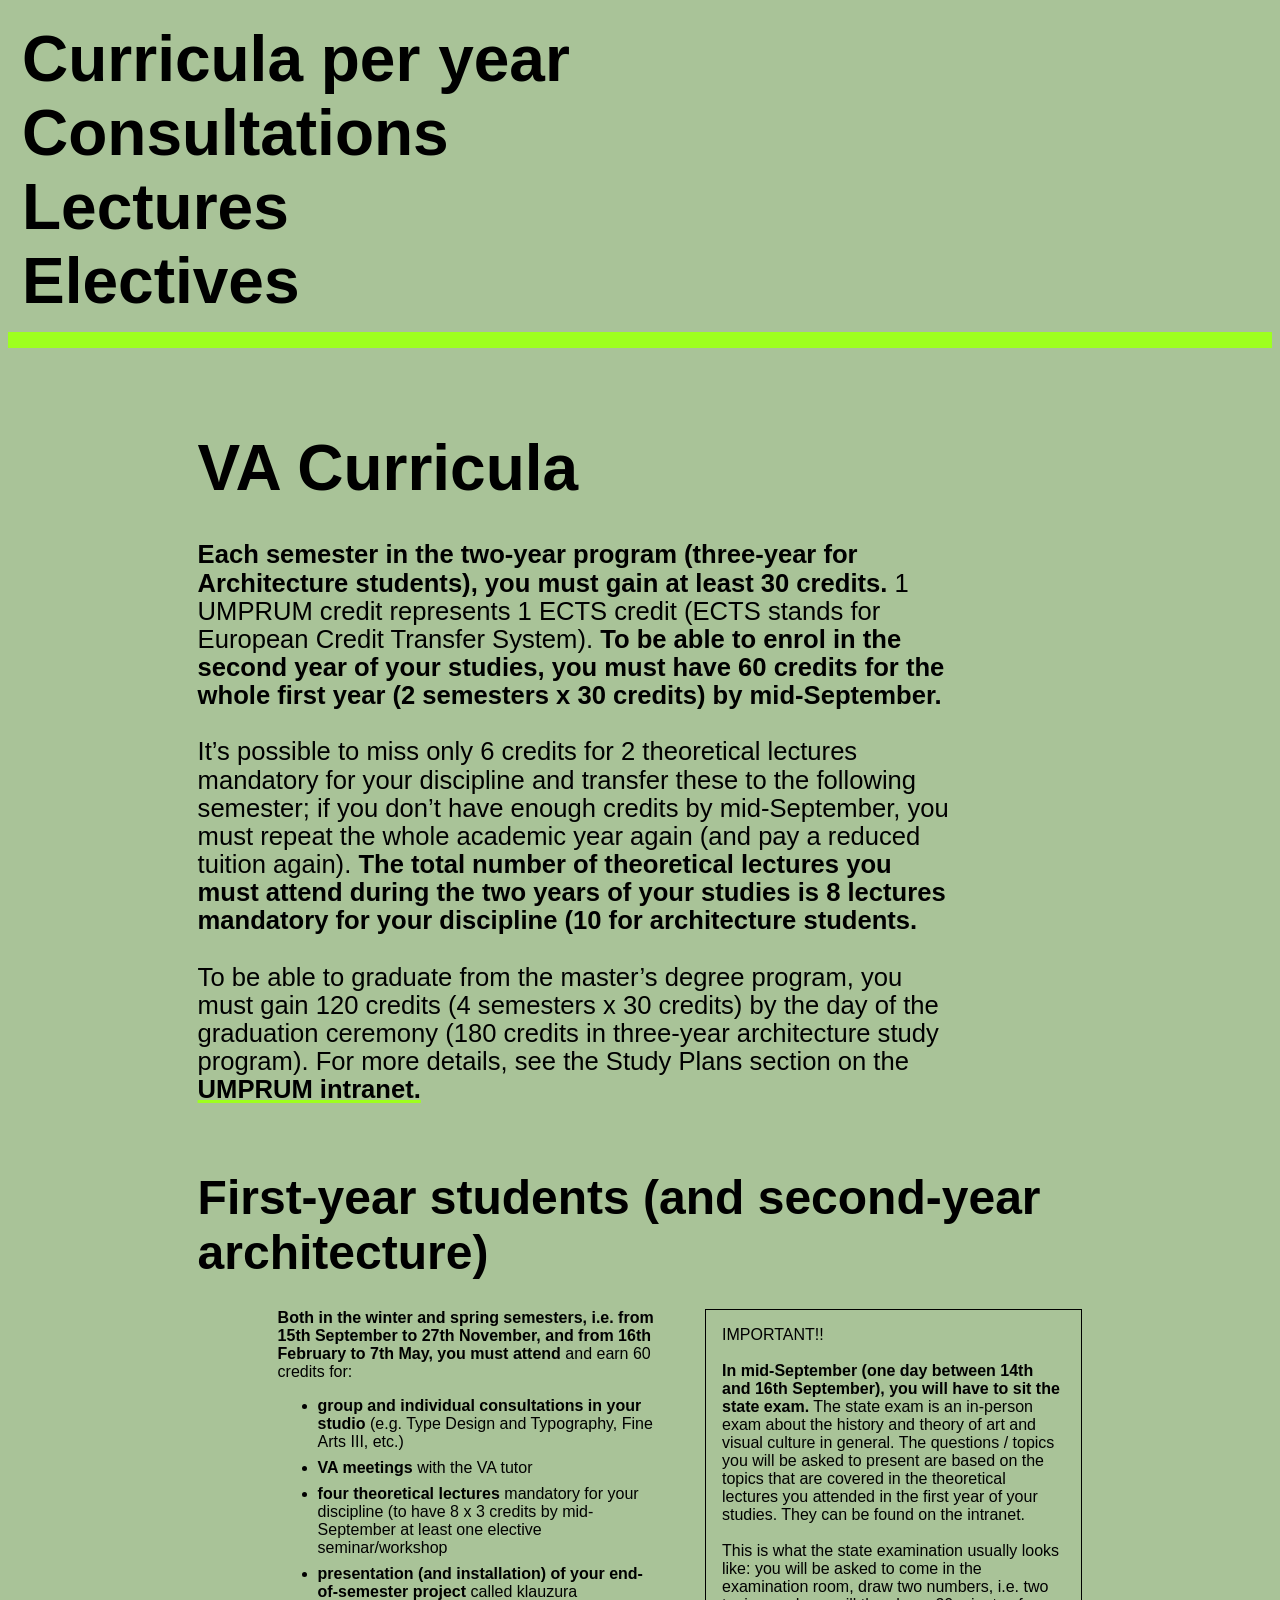
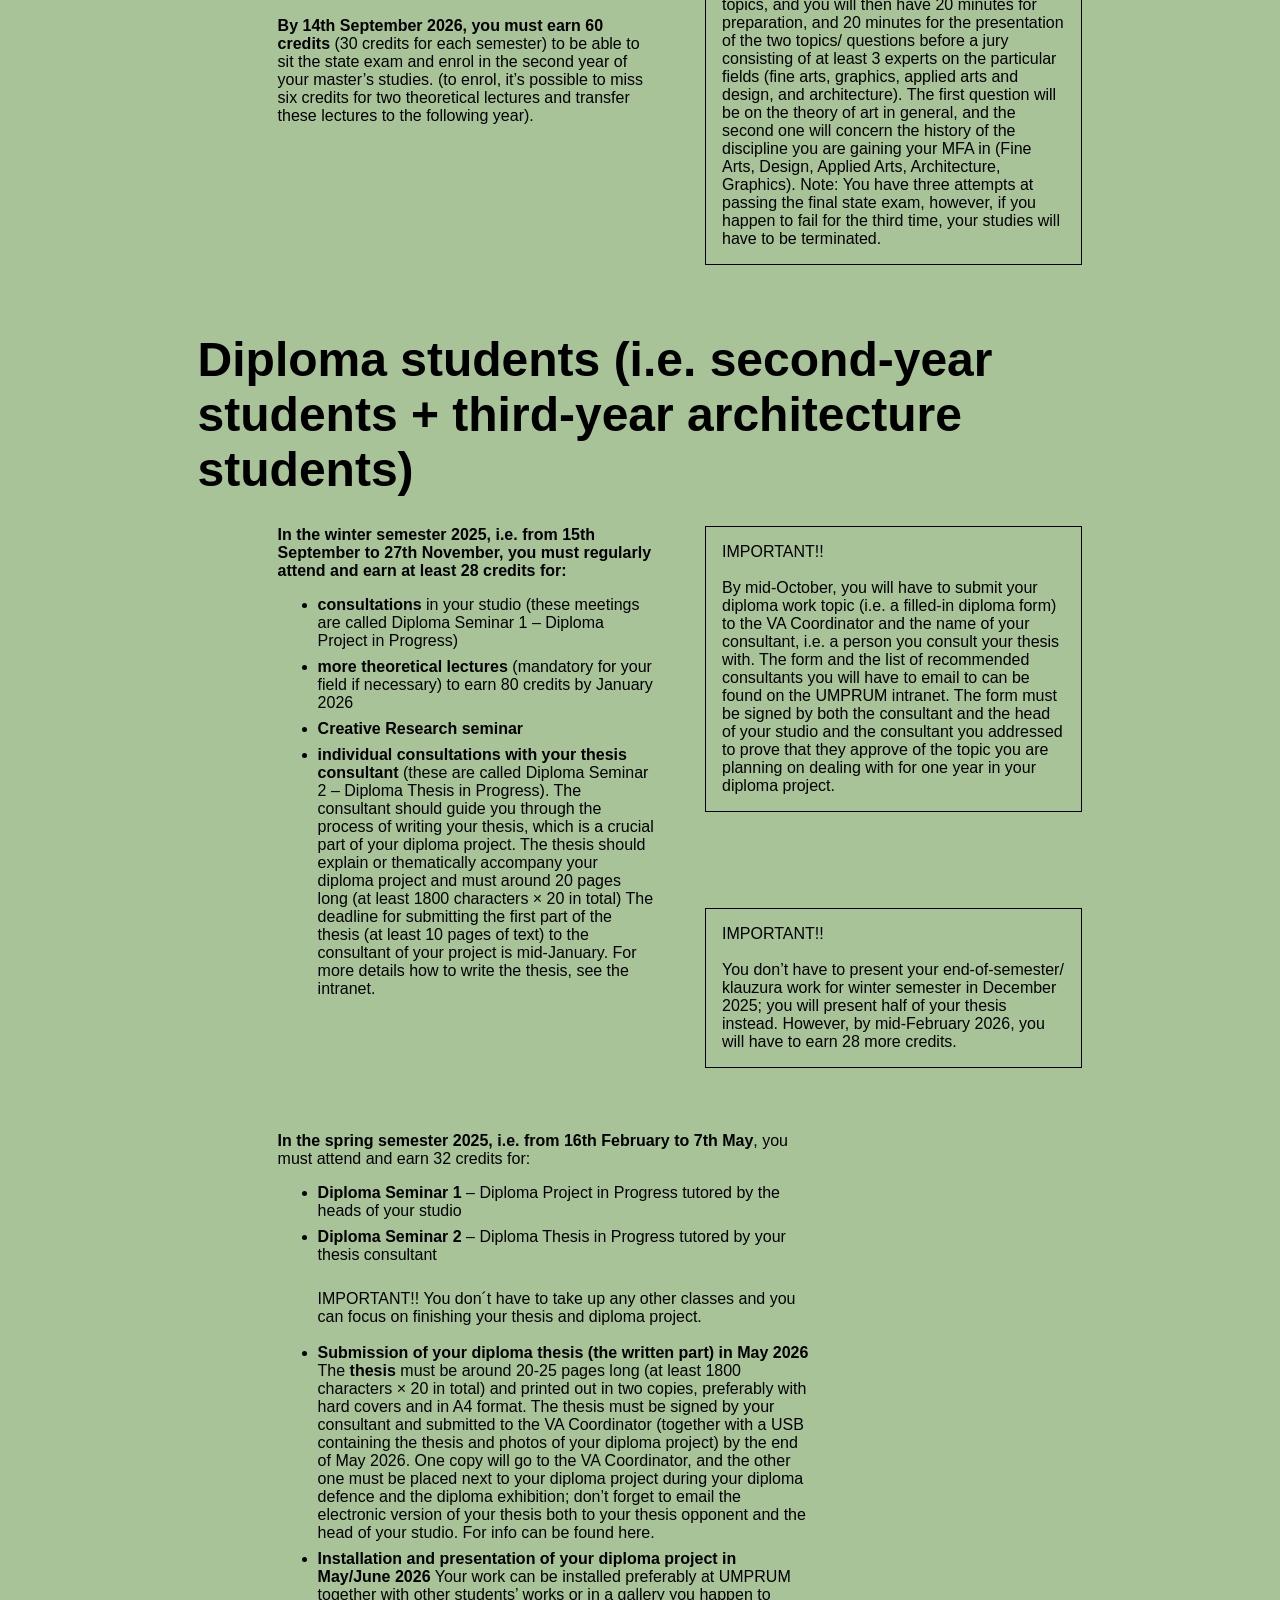
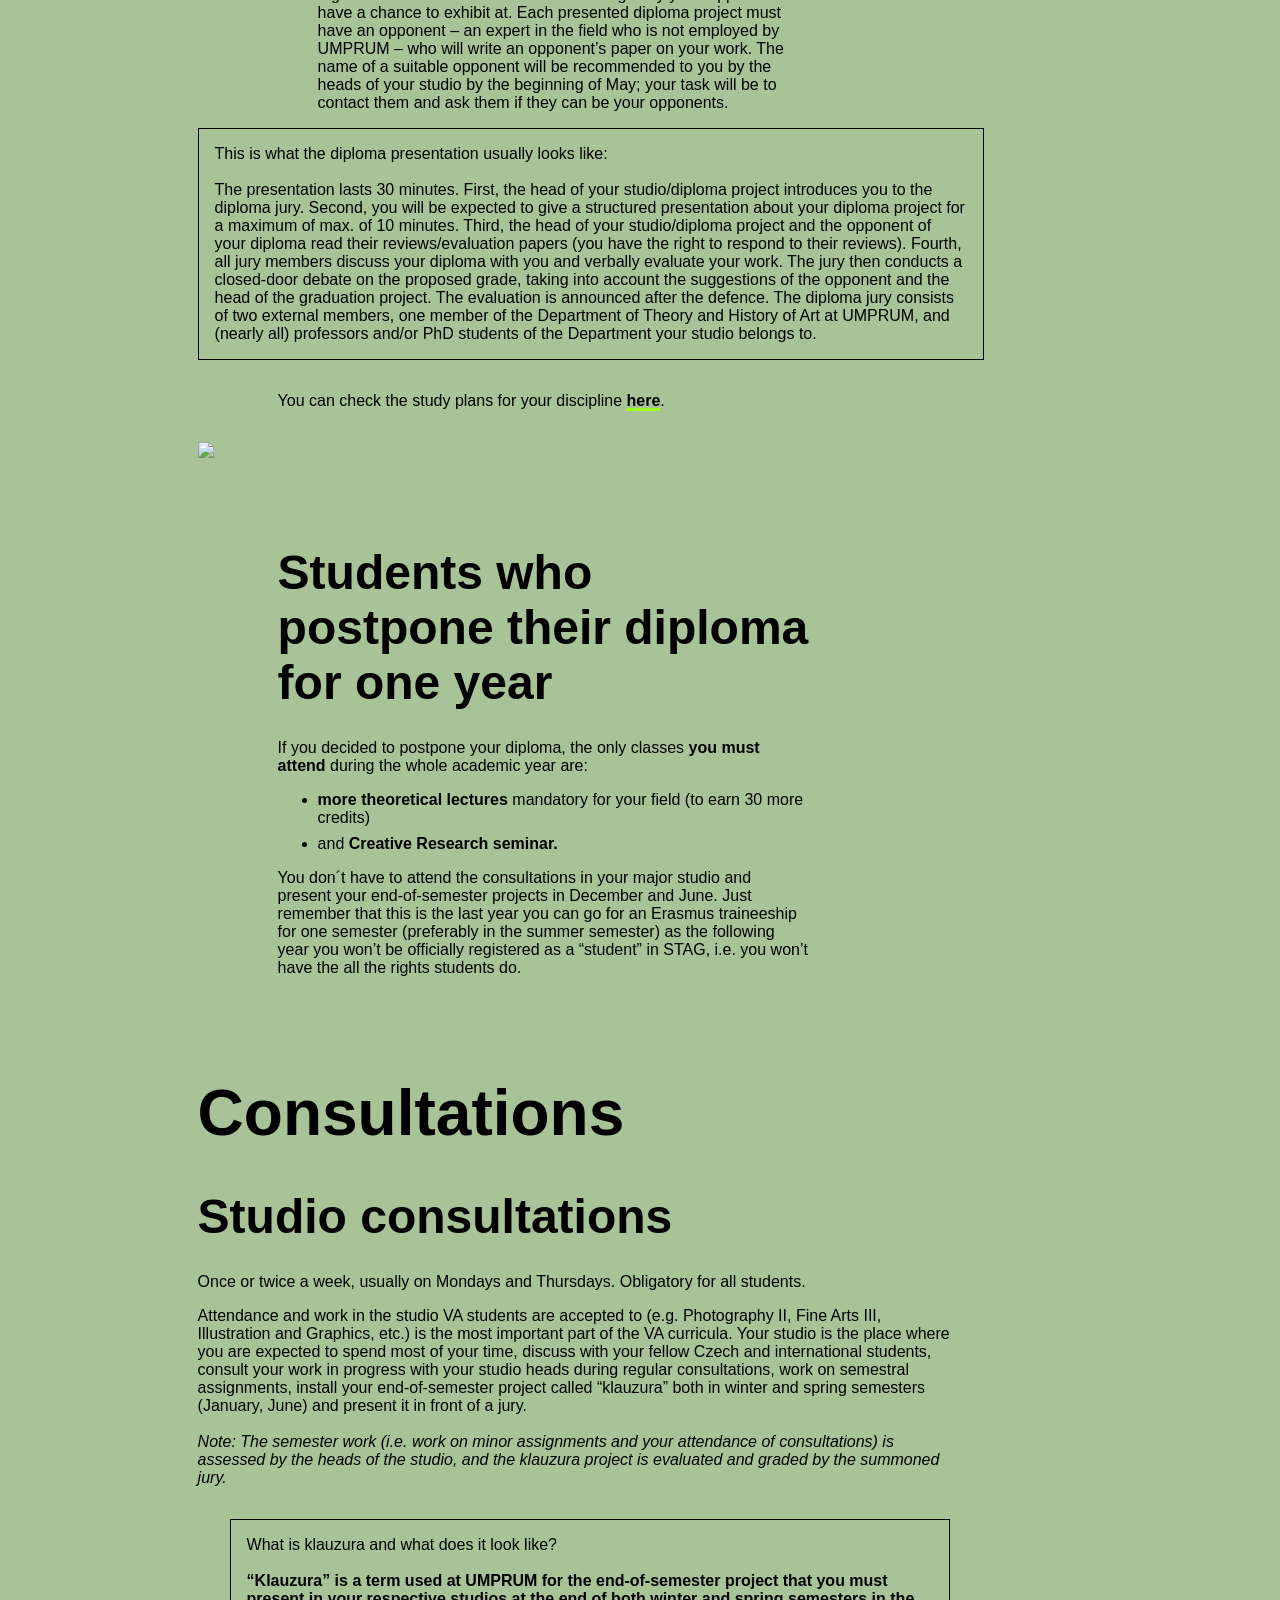
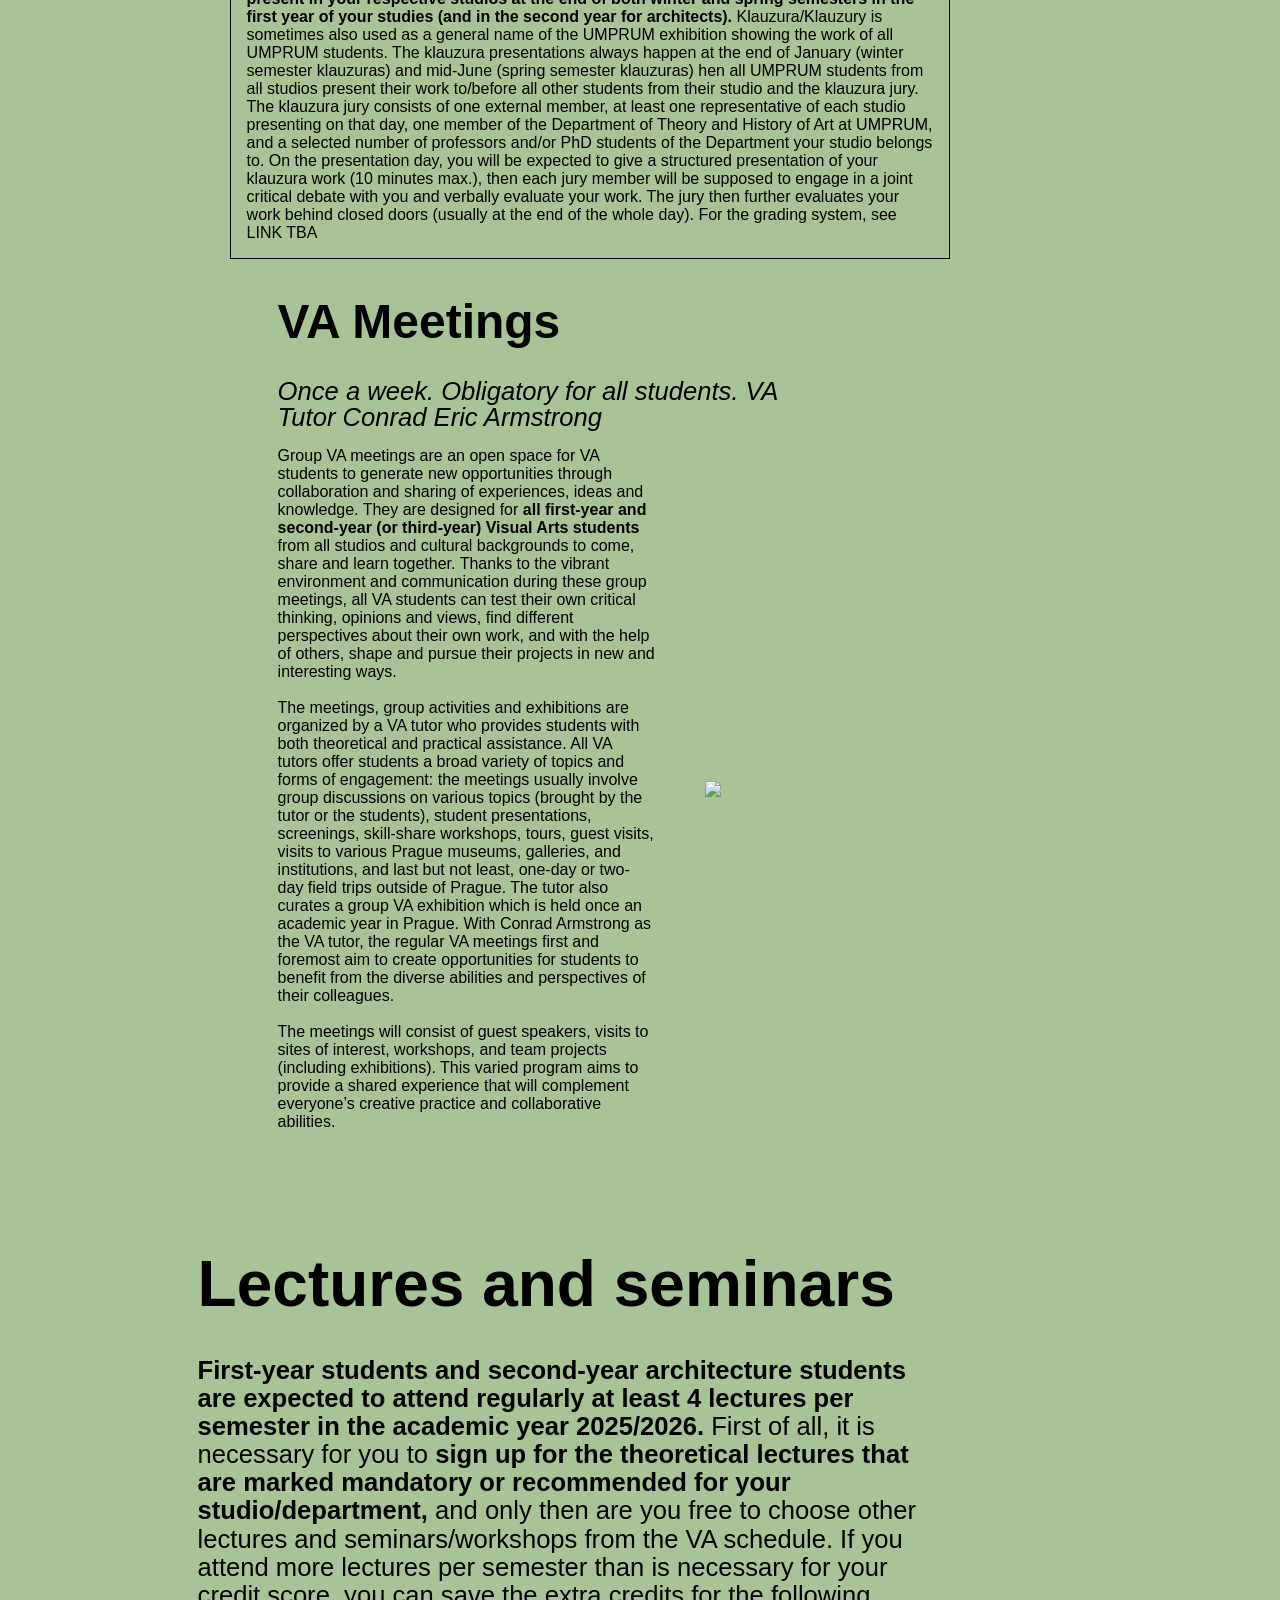
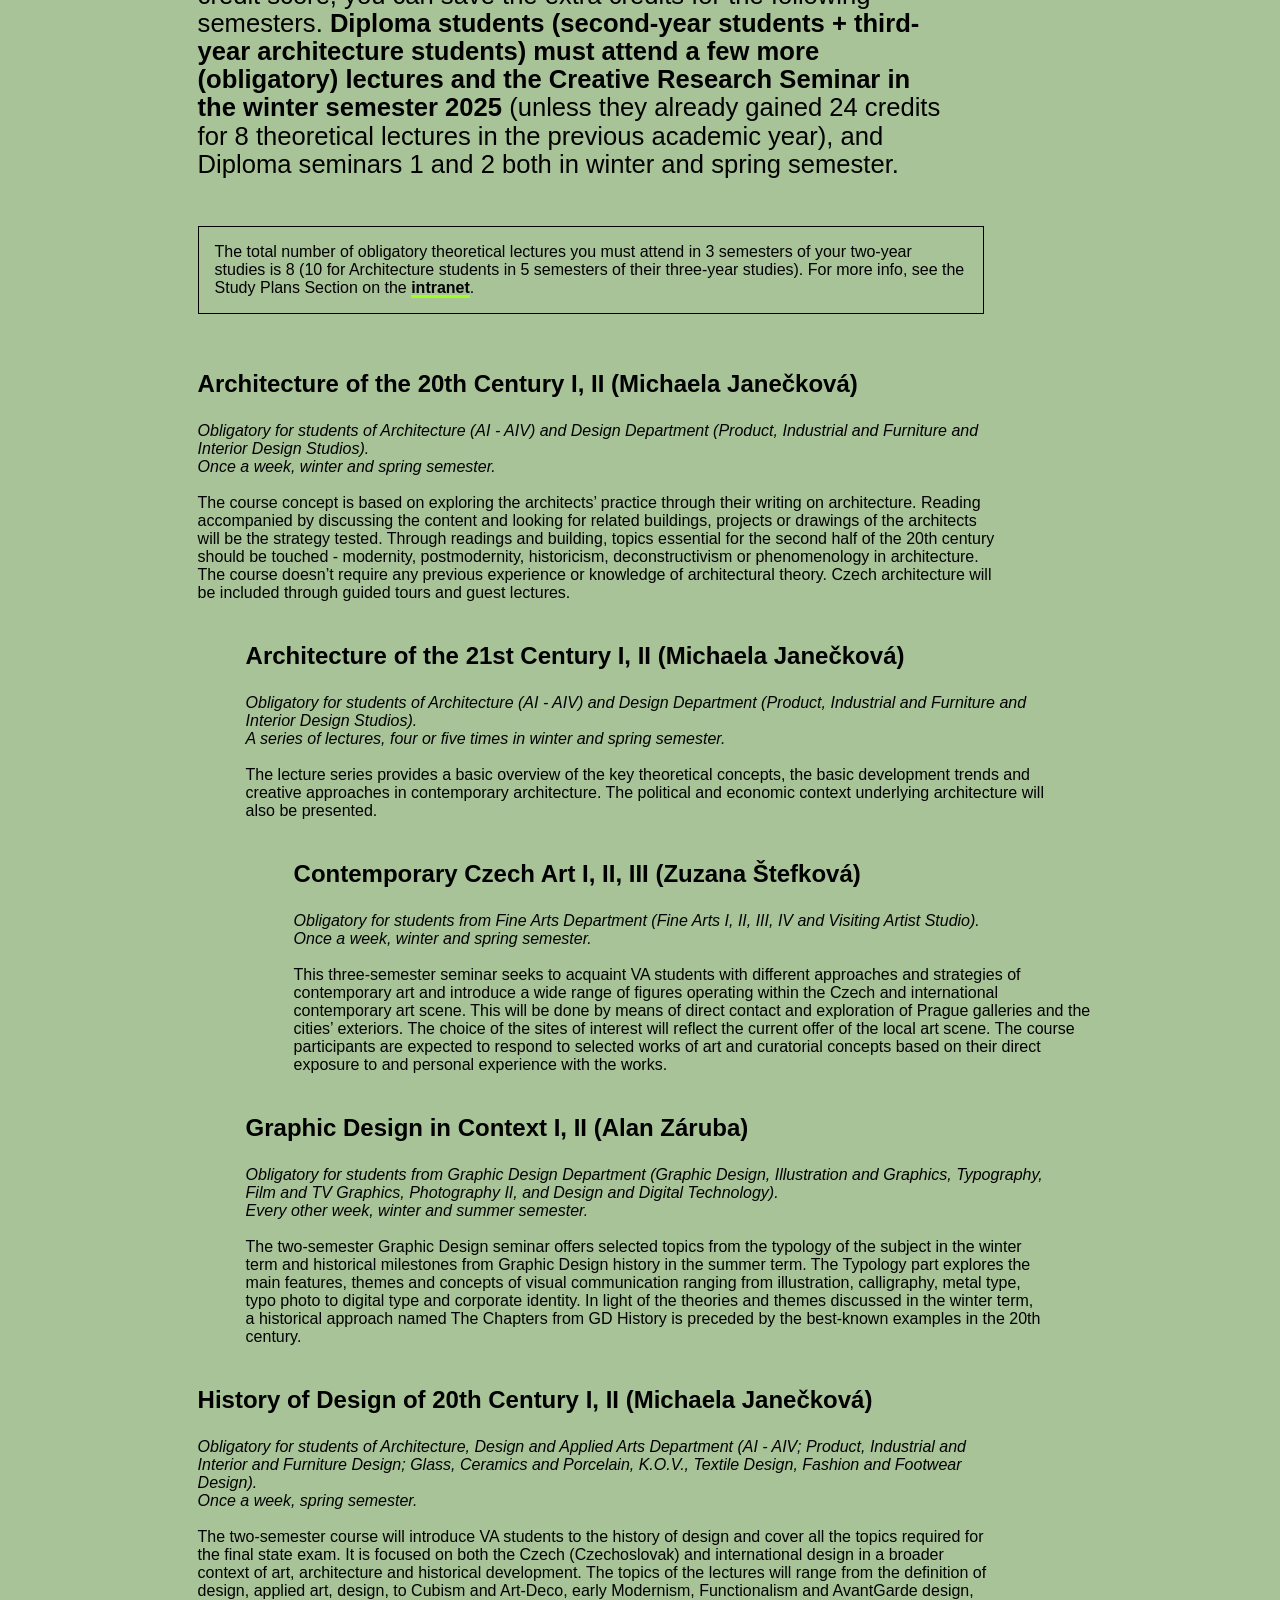
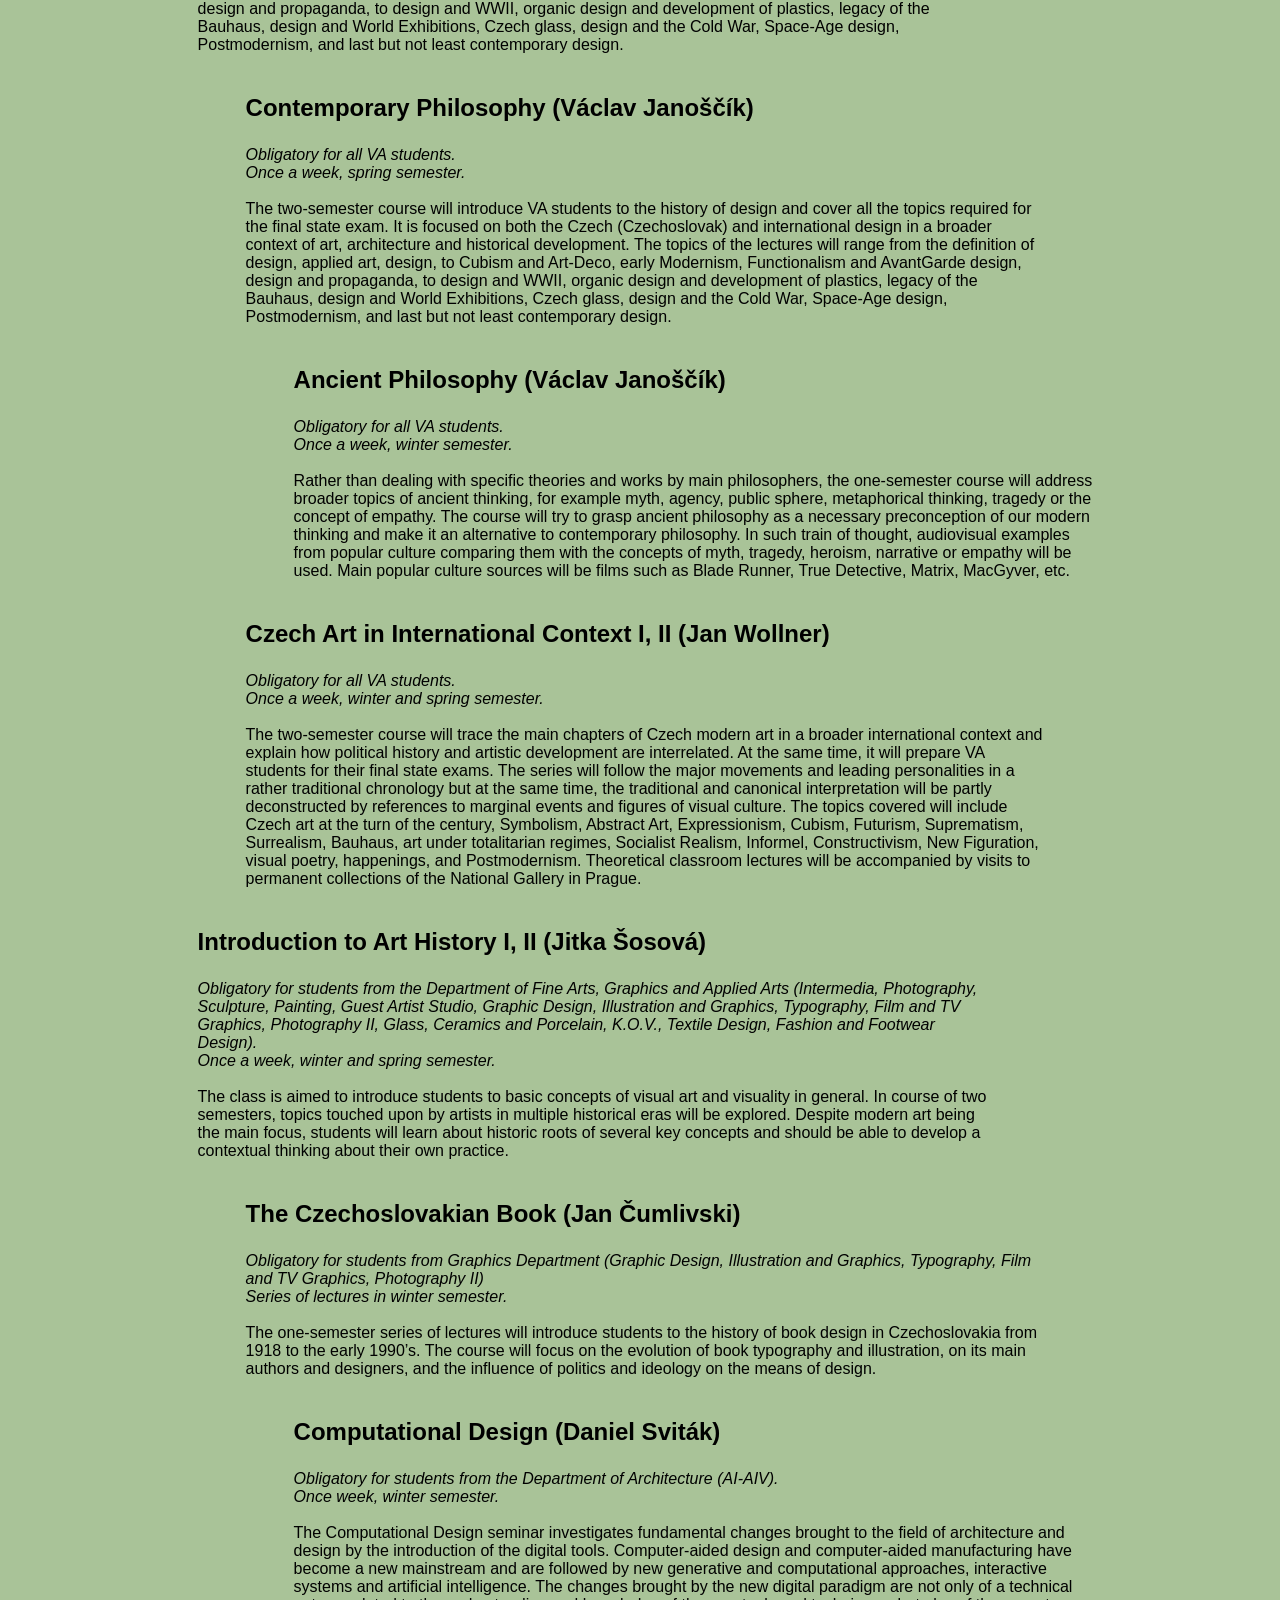
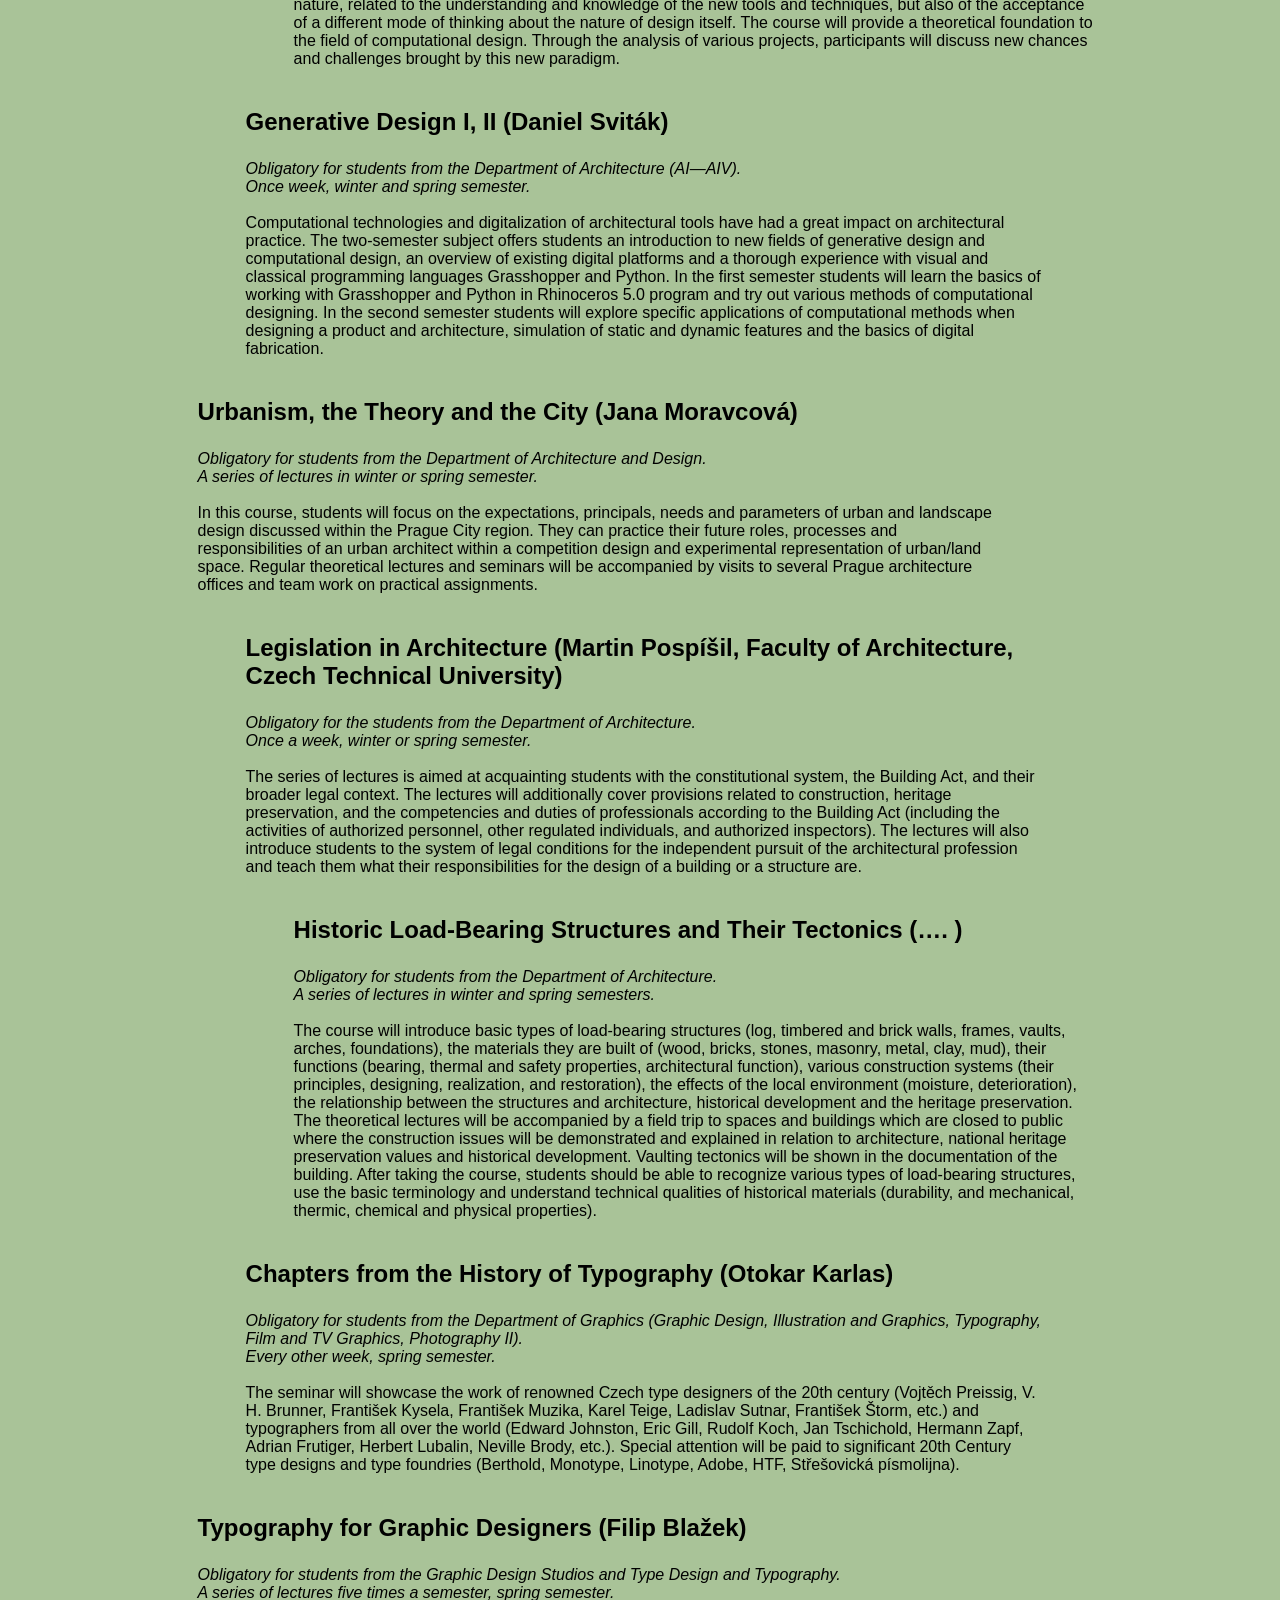
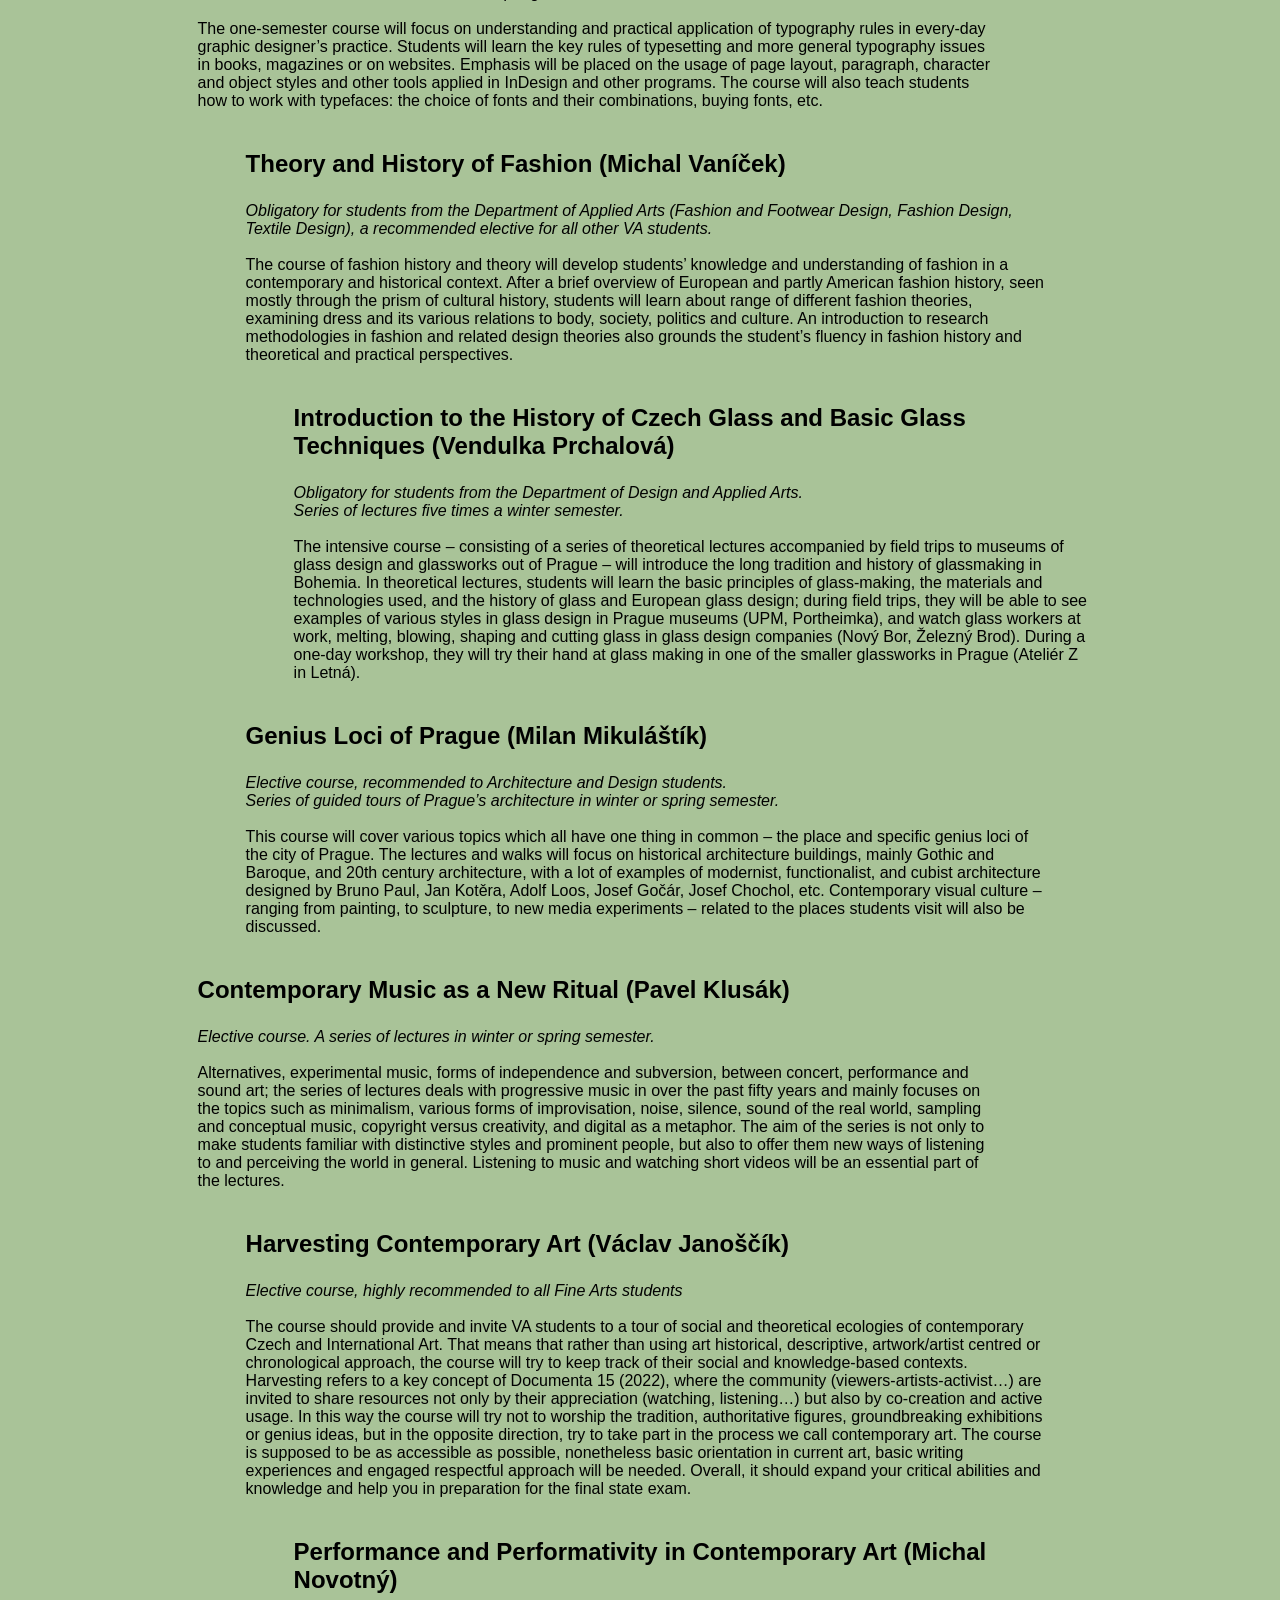
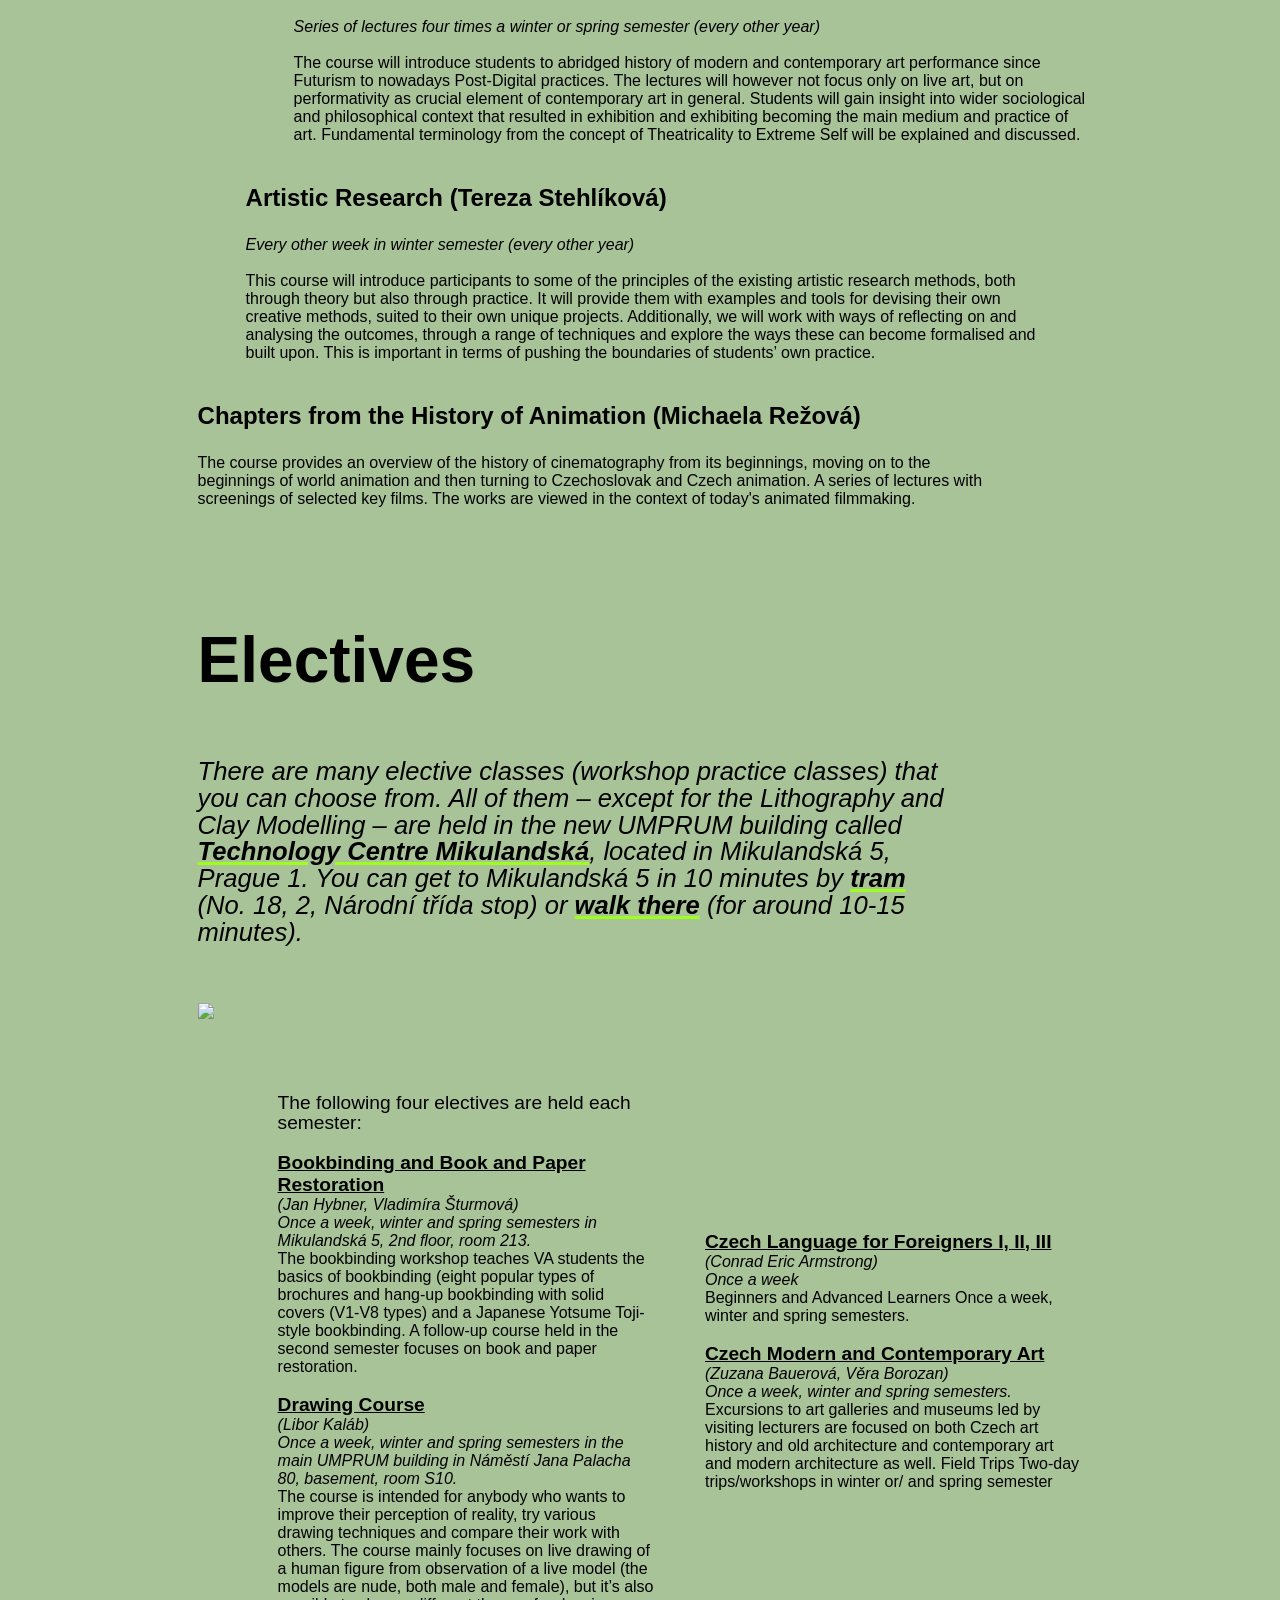
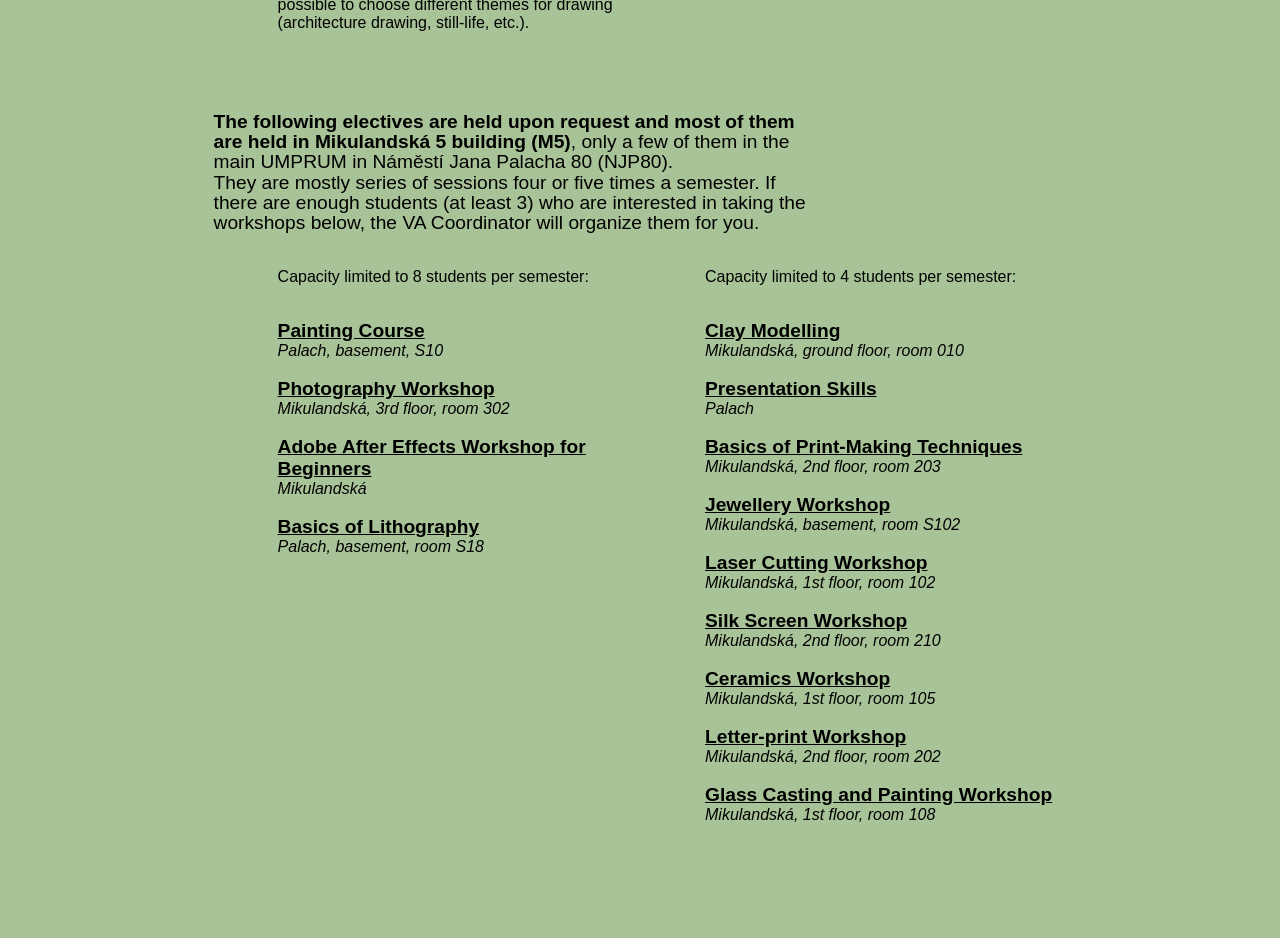
==== commit af27358c: "last changes" ====
--- a/curriculum.html
+++ b/curriculum.html
@@ -81,7 +81,7 @@
         </div>
         </div>
     </section>
-
+    <section id="faq_diploma">
     <h2 class="title2-section" style="margin-top: 4rem;">Diploma students (i.e. second-year students + third-year architecture students) </h2>
     <div class="corps-two-column-thin-right">
         <div>
@@ -140,7 +140,10 @@
             </ul>
         </div>
 
-    </div>
+
+    </div>
+    </section>
+    <section class="faq_diplomapres">
     <div class="corps-one-column-wide corps-para-border ">
         This is what the diploma presentation usually looks like:<br><br>
         The presentation lasts 30 minutes. First, the head of your studio/diploma project introduces you to the diploma jury.
@@ -152,6 +155,7 @@
         The diploma jury consists of two external members, one member of the Department of Theory and History of Art
         at UMPRUM, and (nearly all) professors and/or PhD students of the Department your studio belongs to.
     </div>
+    </section>
     <div class="corps-one-column-thin-right" style="margin-top: 2rem;">
         You can check the study plans for your discipline <a href="https://www.umprum.cz/en/intranet/for-students/va-students">here</a>.
     </div>
@@ -186,6 +190,7 @@
                 by the heads of the studio, and the klauzura project is evaluated and graded by the summoned jury.</em>
             </p>
         </div>
+        <section id="faq_klauzura">
         <div class="corps-para-border corps-left-offset" style="margin-top: 2rem;">
             What is klauzura and what does it look like?<br><br>
             <strong>“Klauzura” is a term used at UMPRUM for the end-of-semester project that you must present in your respective
@@ -200,6 +205,7 @@
             and verbally evaluate your work. The jury then further evaluates your work behind closed doors (usually at the end of the whole day).
             For the grading system, see LINK TBA
         </div>
+        </section>
 
     </div>
     <section id="faq_VAmeeting">
--- a/resources/css/index.css
+++ b/resources/css/index.css
@@ -46,7 +46,7 @@
 
 img {
 }
-.section-big section{
+.section-big {
     scroll-margin-top: 5rem;
     margin-bottom: 6rem;
 }
@@ -89,10 +89,8 @@
     font-size: 1rem;
     z-index: 1000;
     font-size: 1.2rem;
-    padding-left: 0.5rem;
-    padding-right: 0.5rem;
     transform: translateY(-100%);
-    border: solid 1px orangered;
+    border: solid 1px #f68e56;
 }
 
 .navbar.visible {
@@ -114,6 +112,7 @@
 }
 .nav-left {
     padding-right: 1rem;
+    padding-left:1rem;
 }
 
 .title-homepage {
@@ -287,8 +286,8 @@
     margin-bottom: 4rem;
     border-bottom: 1rem solid #9eff1f;
     padding: 14px;
-
-}
+}
+
 .index-section a {
     text-decoration: none;
 }
@@ -408,6 +407,24 @@
     font-style: italic;
 }
 
+.footer {
+    display: flex;
+    justify-content: space-between; /* spread across row */
+    margin-top: 8rem;
+    padding: 20px;
+}
+
+.footer-box {
+    flex: 1; /* each box takes equal space */
+    text-align: center; /* center text horizontally */
+    color: black;
+    padding: 10px;
+    text-decoration-line: underline;
+    text-decoration-color: orangered;
+    text-decoration-thickness: 2px;
+}
+
+
 @media (max-width: 480px) {
     .title-homepage {
         font-size: 3.5rem;
@@ -418,12 +435,12 @@
 
     .wrapper-index {
         grid-template-columns: repeat(auto-fit, minmax(100px, 1fr));
-        grid-gap: 1.6rem;
-        font-size: 1.5rem;
+        grid-gap: 1.8rem;
+        font-size: 1.2rem;
     }
 
     .card-bg {
-        width: 13rem;
+        width: 15rem;
         height: auto;
     }
     .corps-two-column-left,
@@ -474,6 +491,9 @@
     .title2-section {
         font-size: 2rem;
     }
+    .index-section {
+        font-size: 3rem;
+    }
 
 
 }
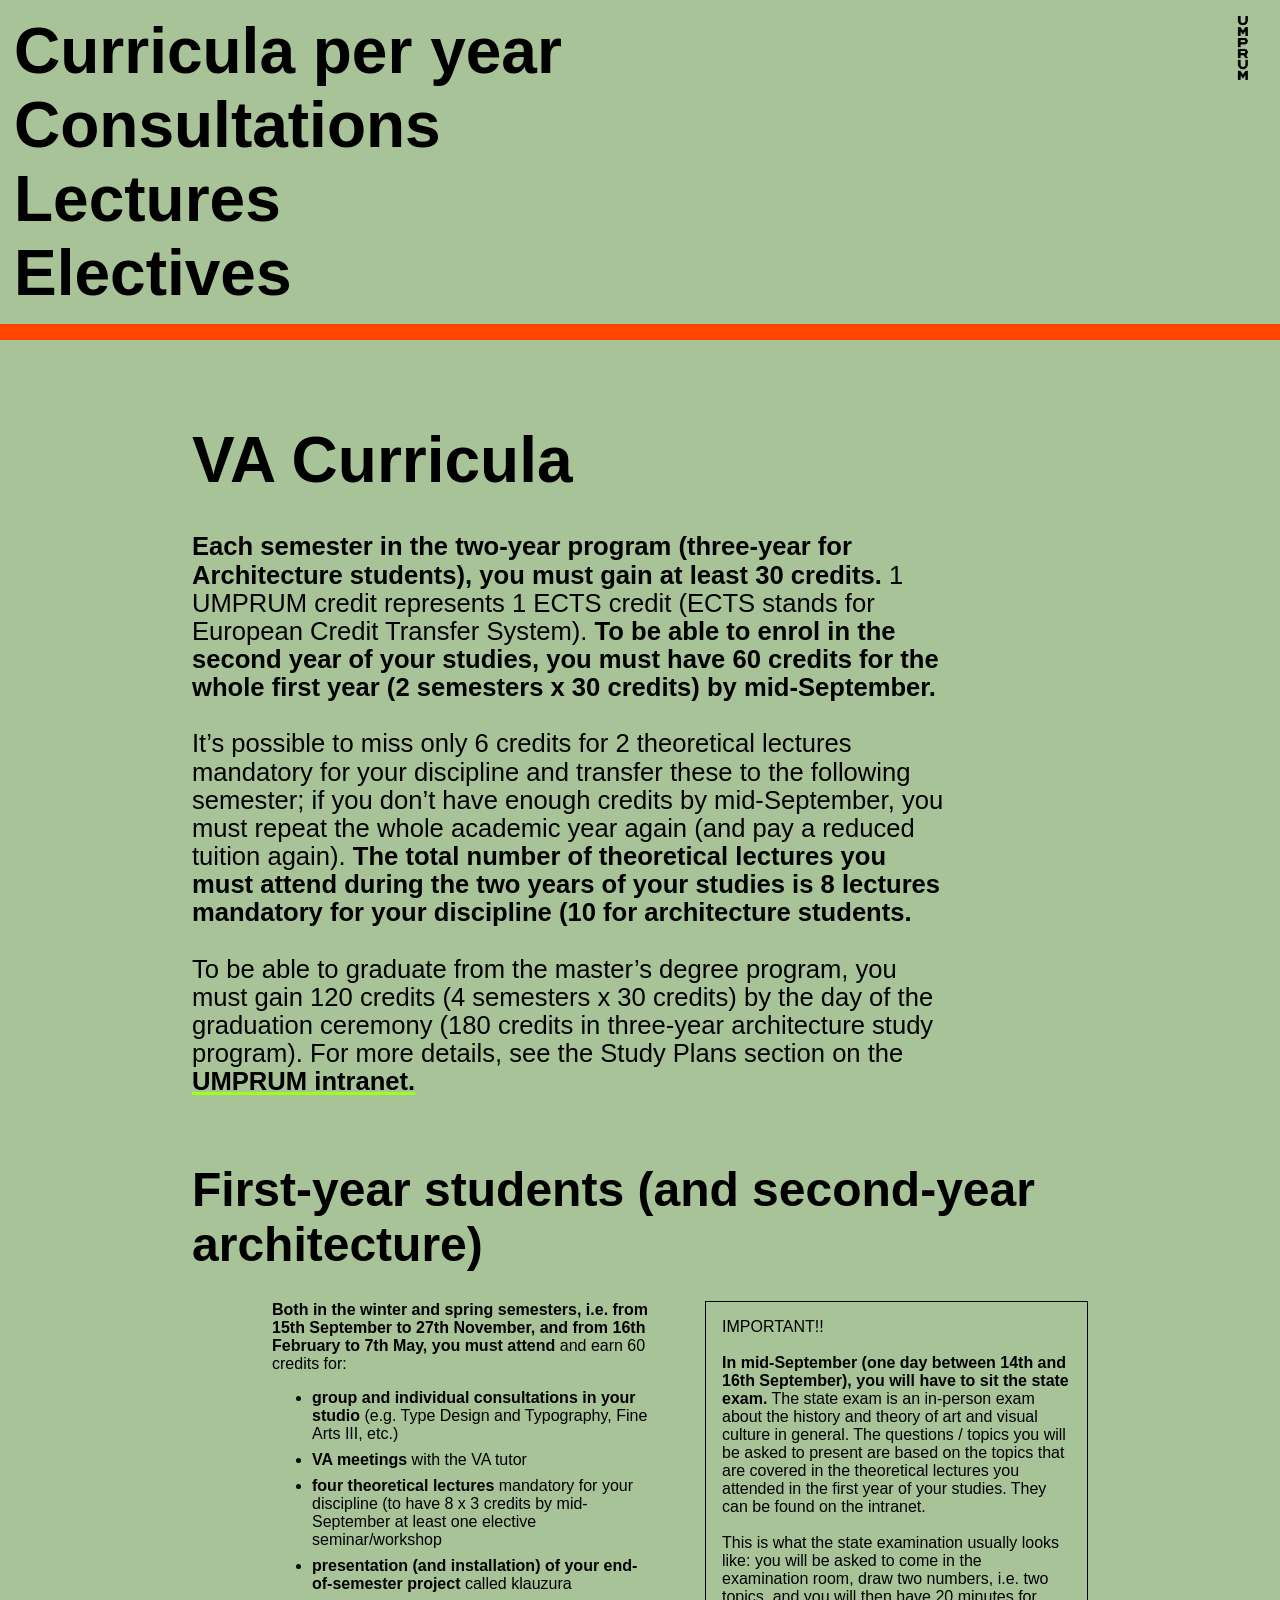
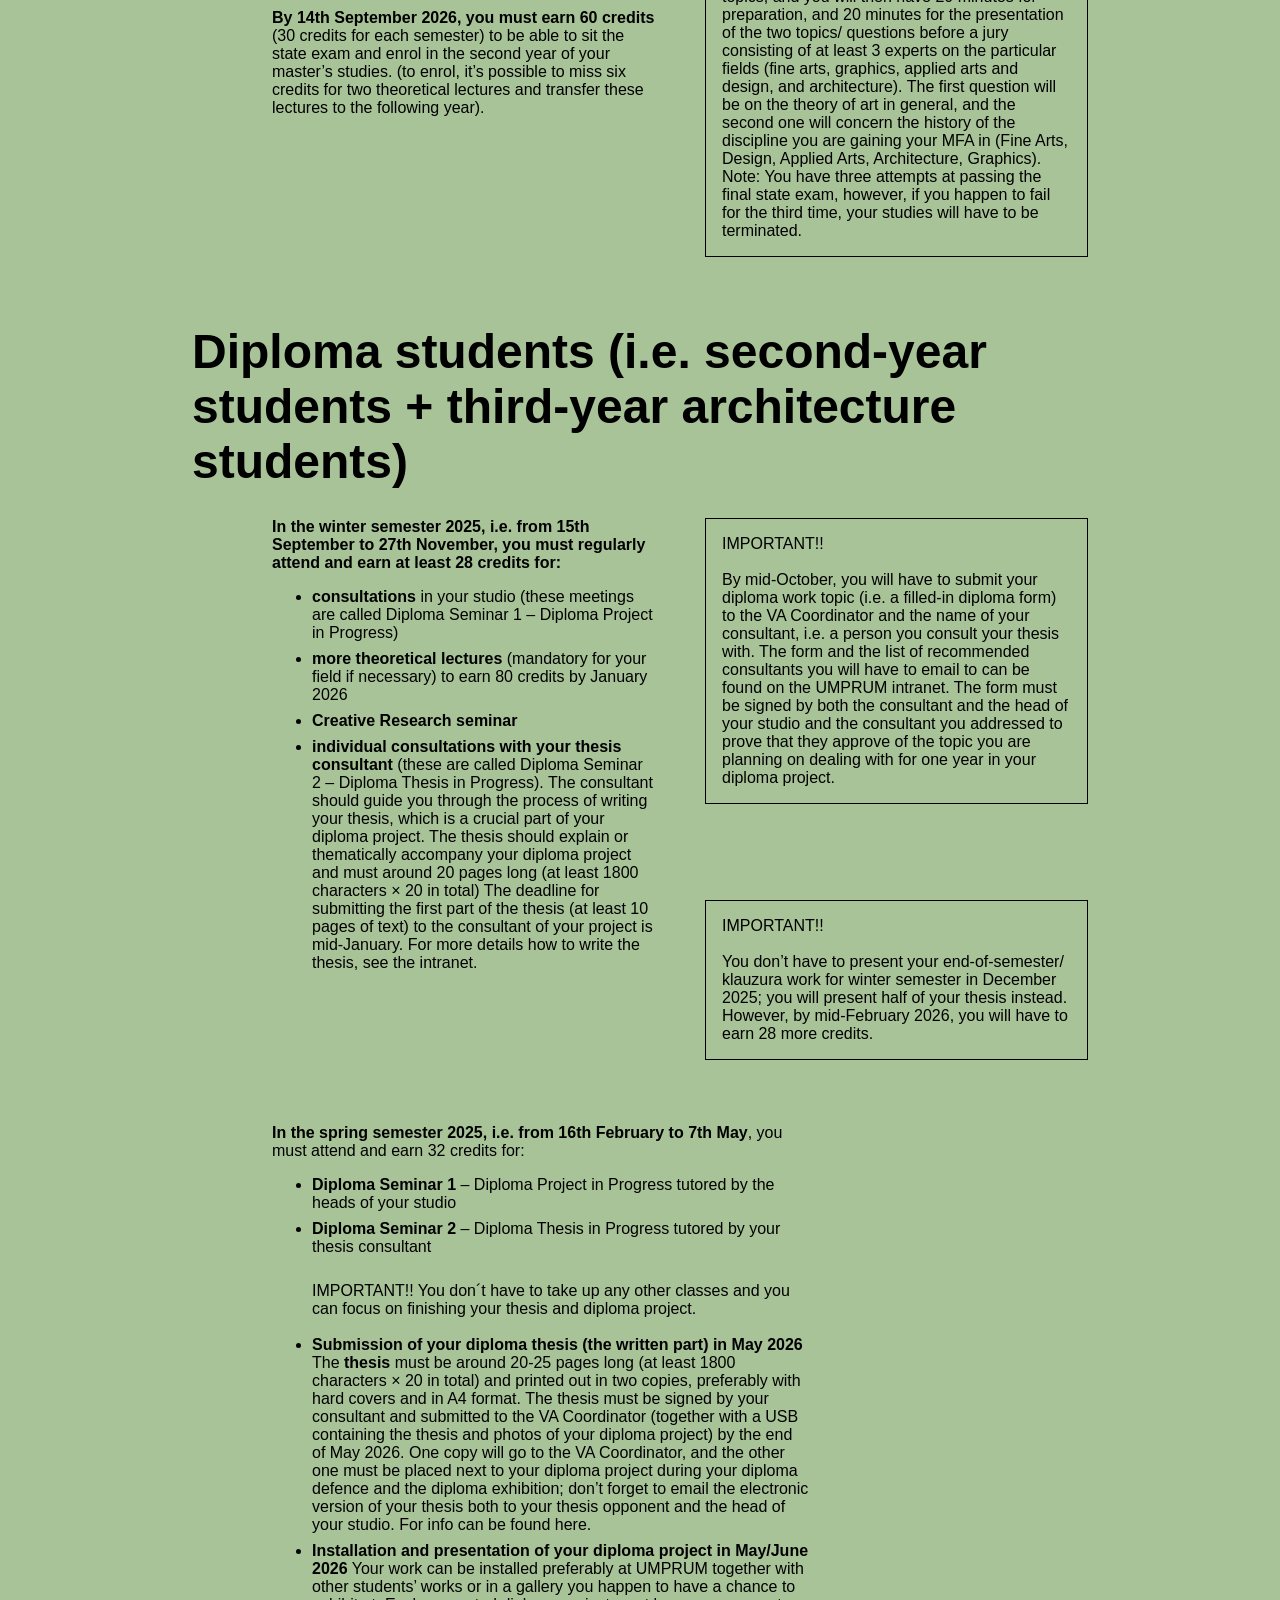
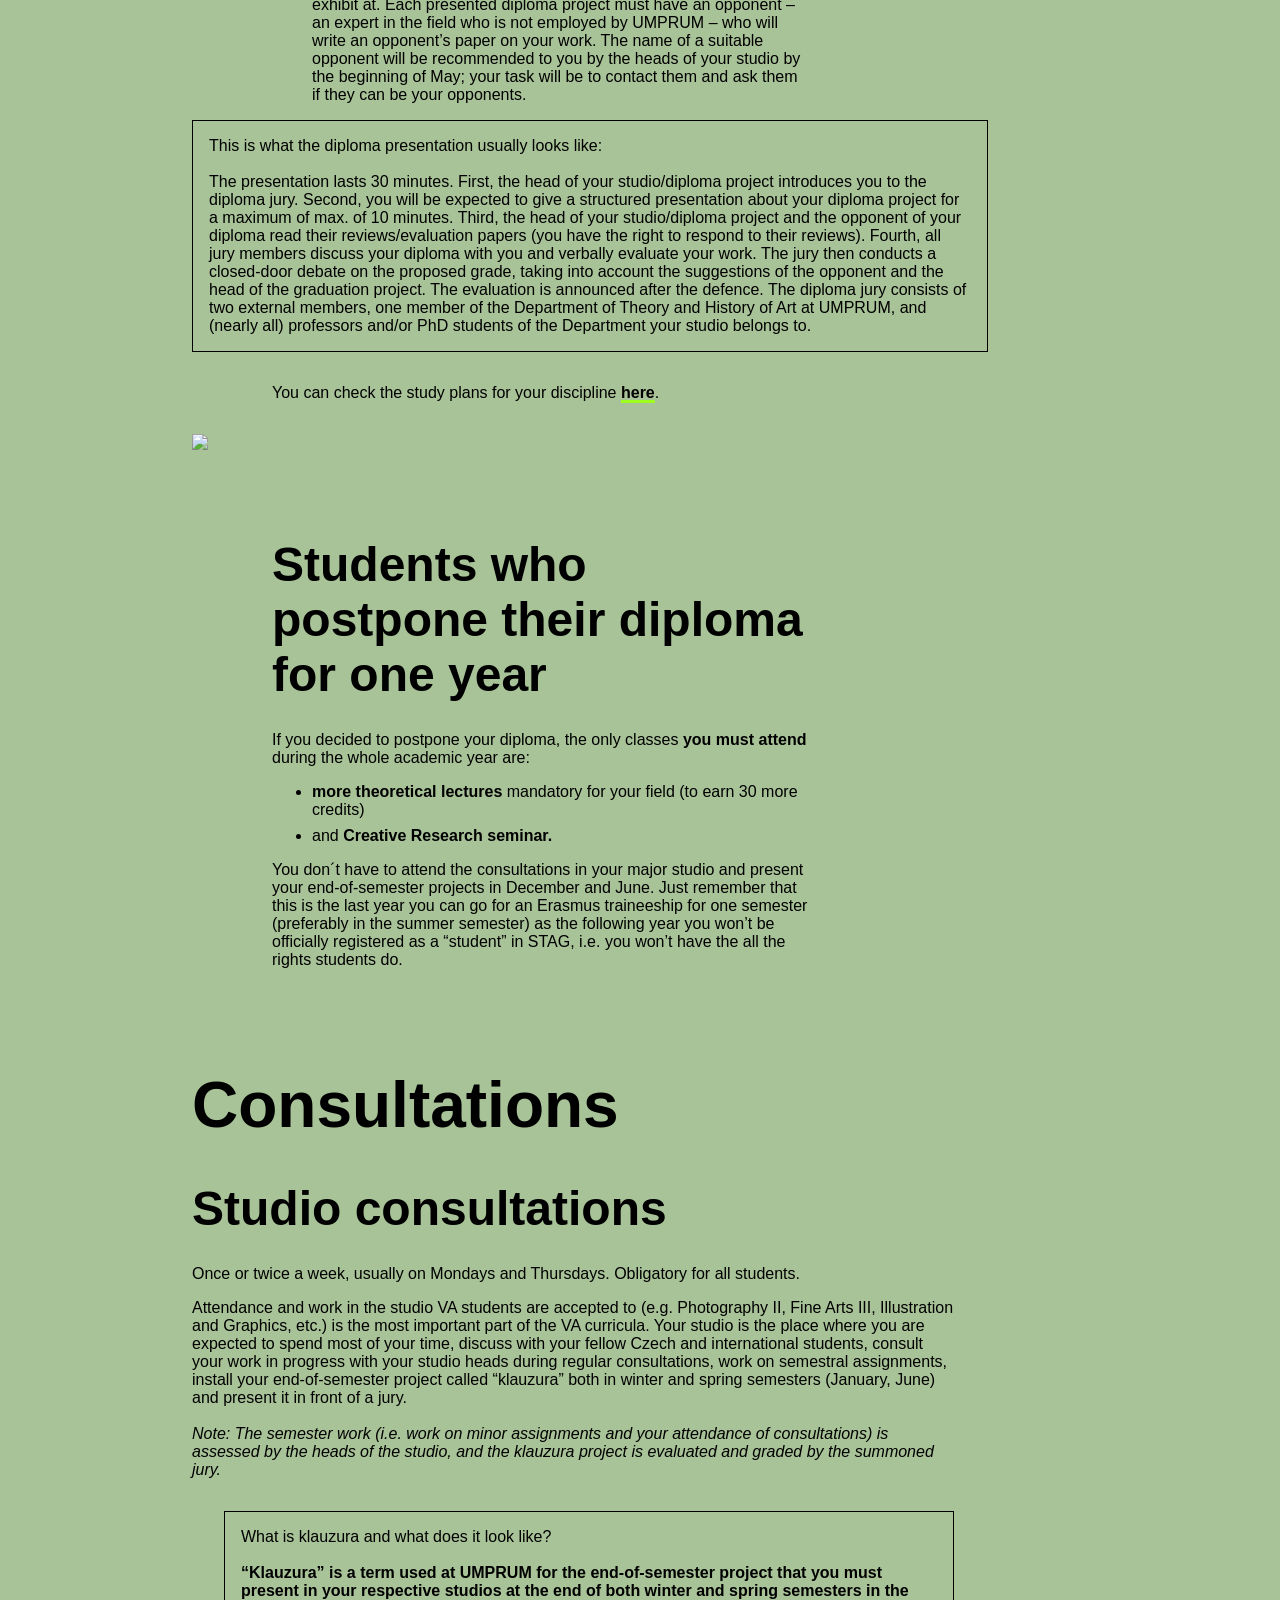
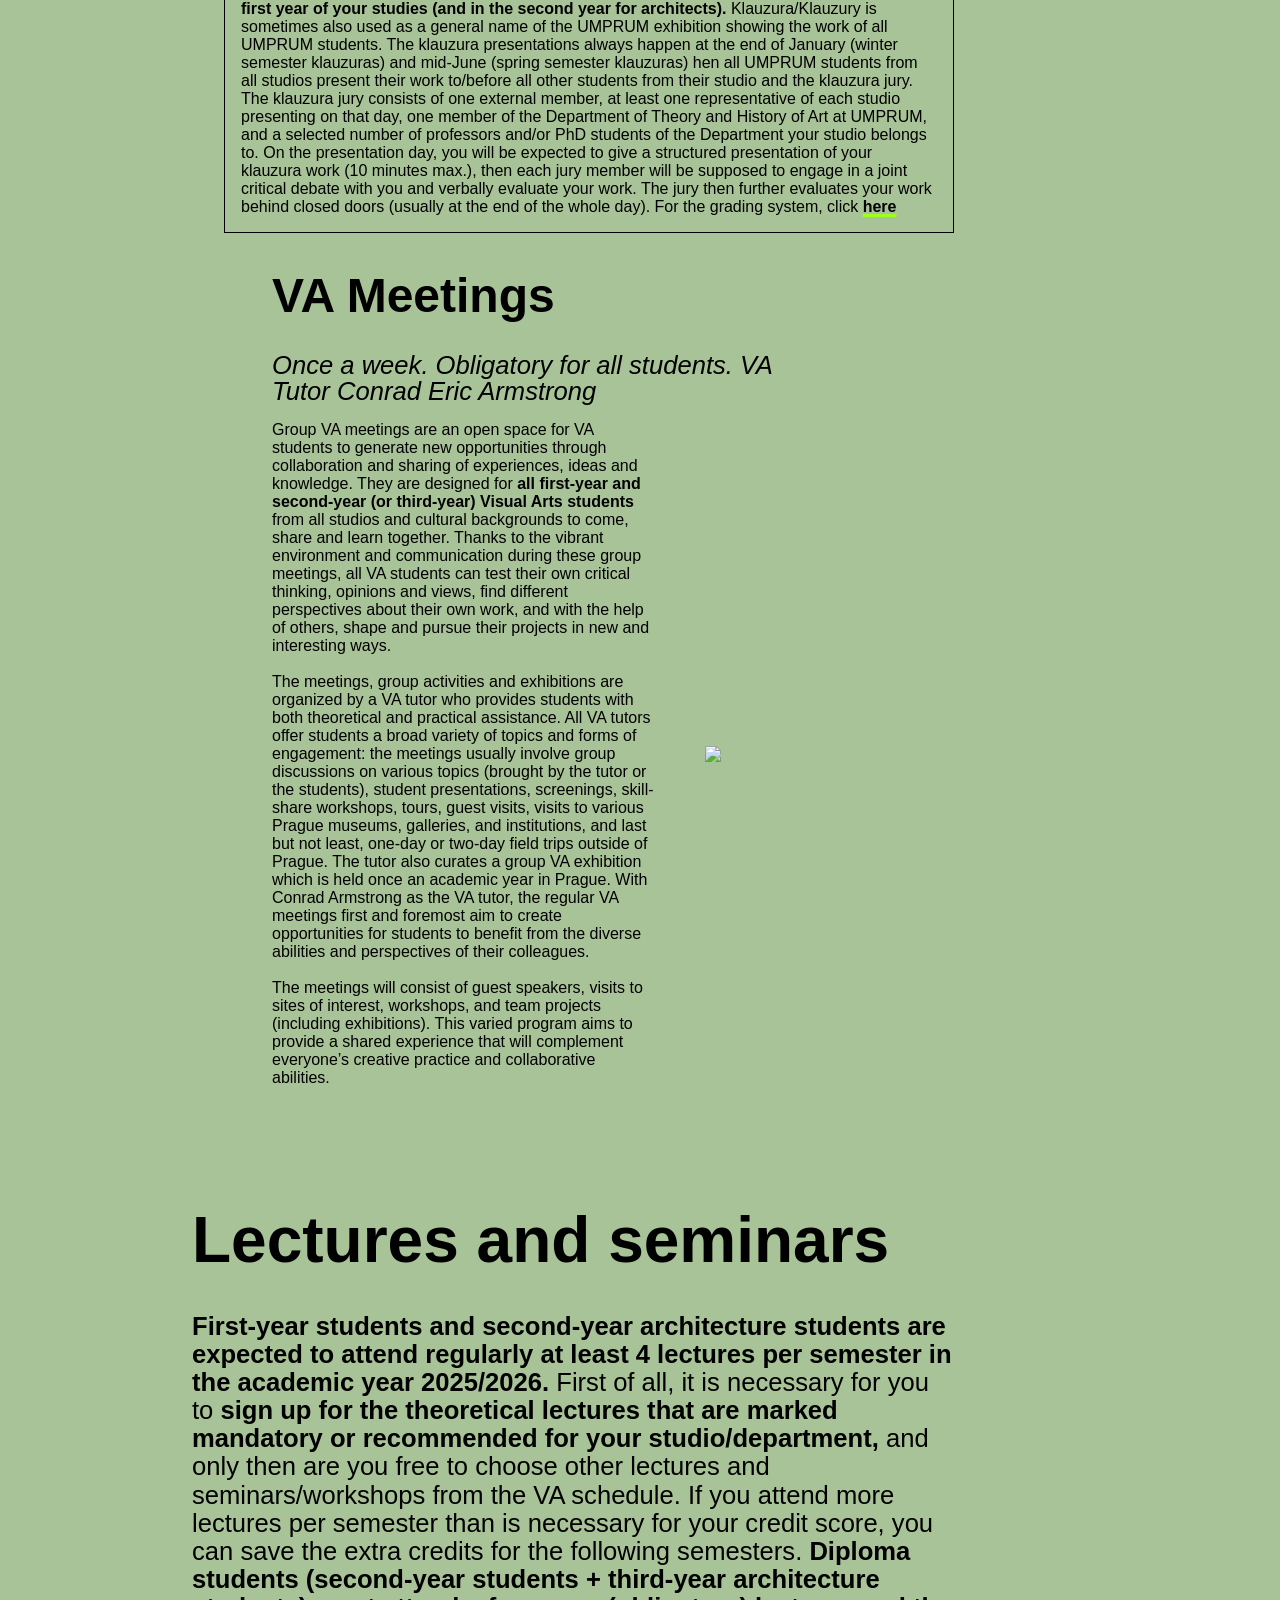
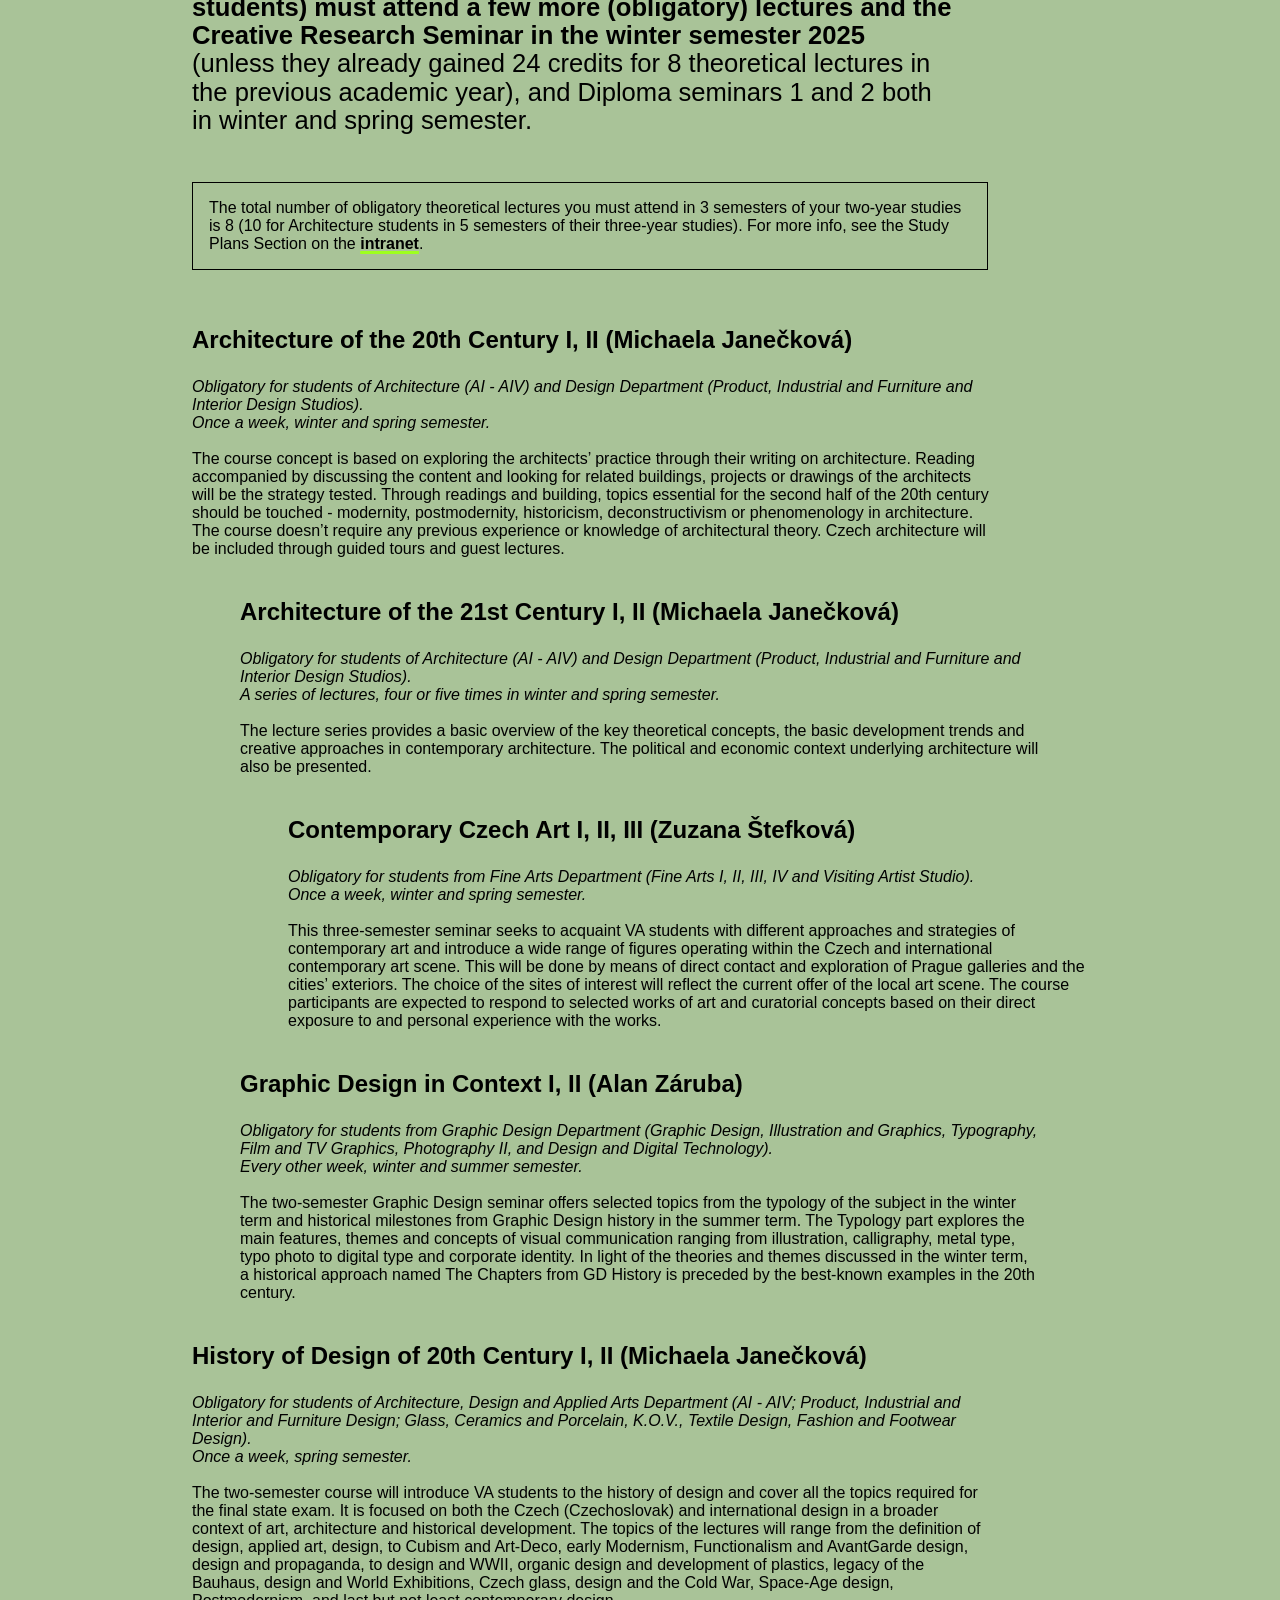
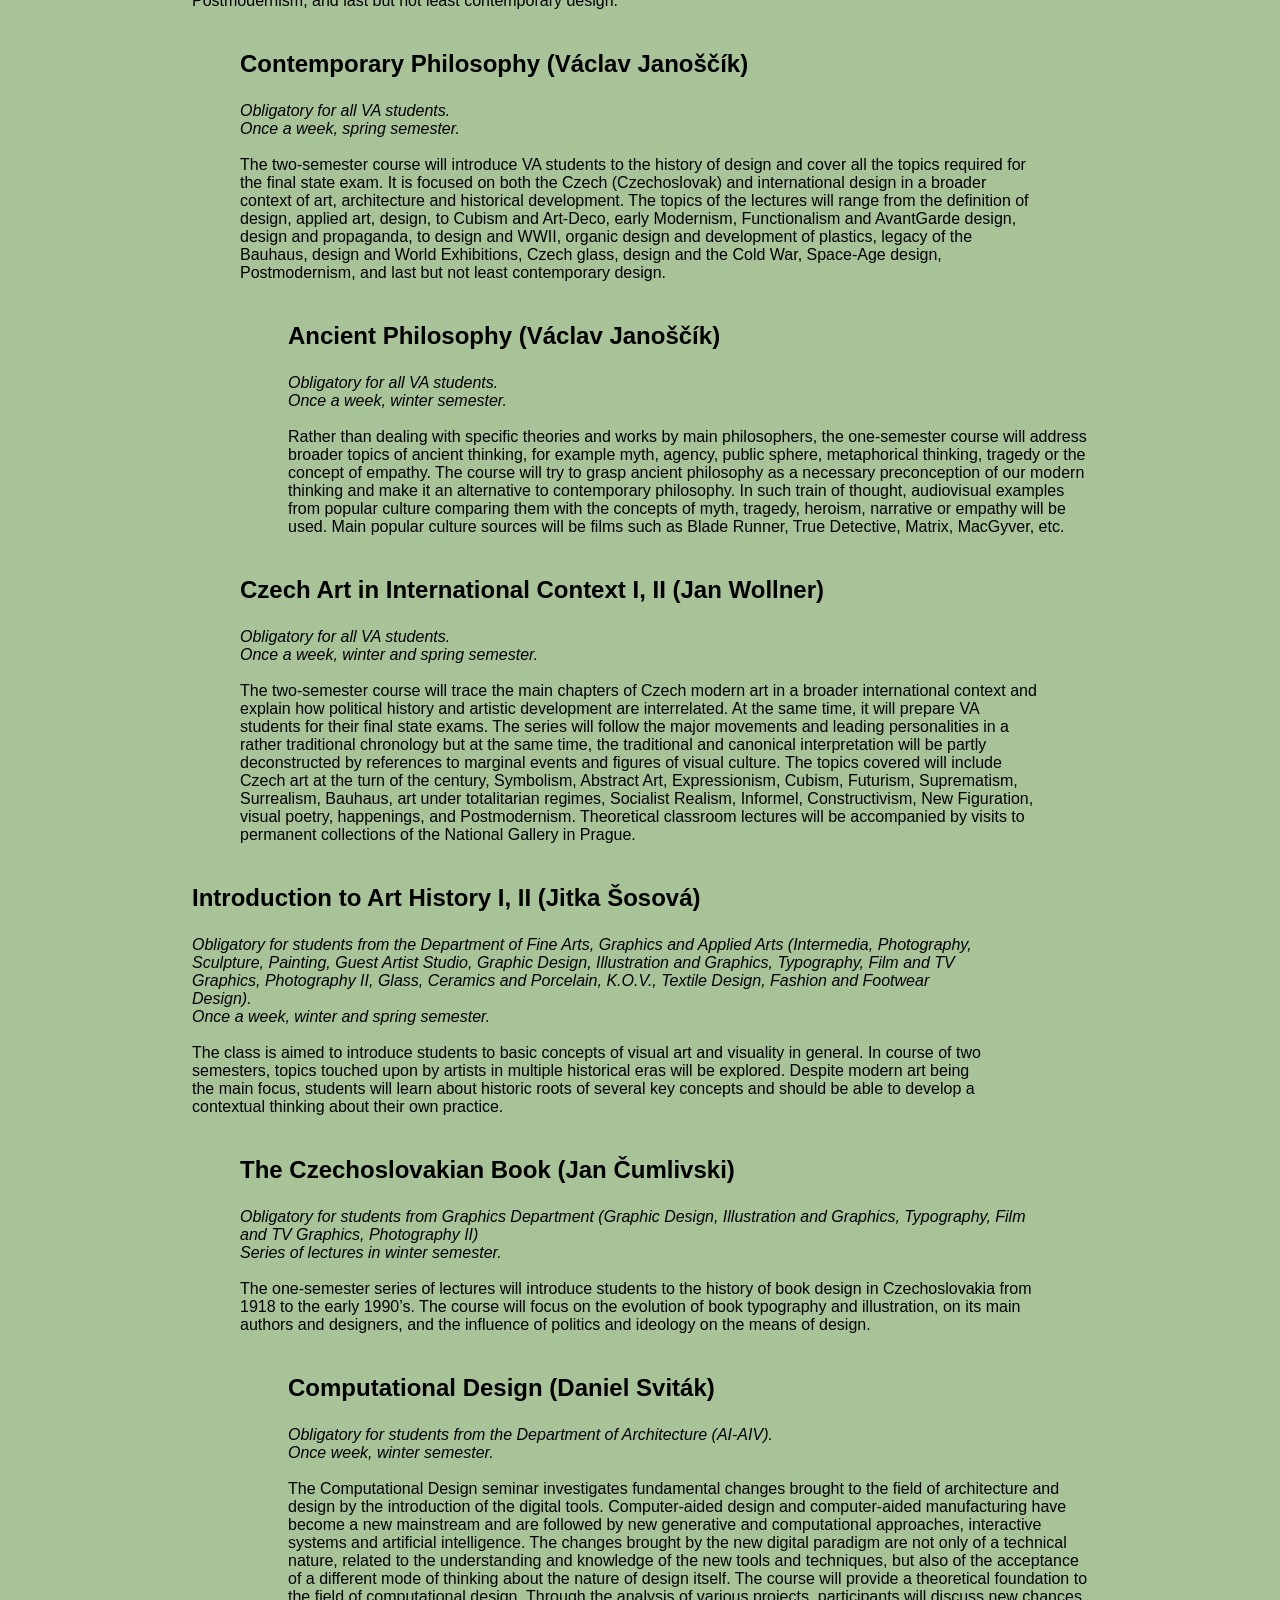
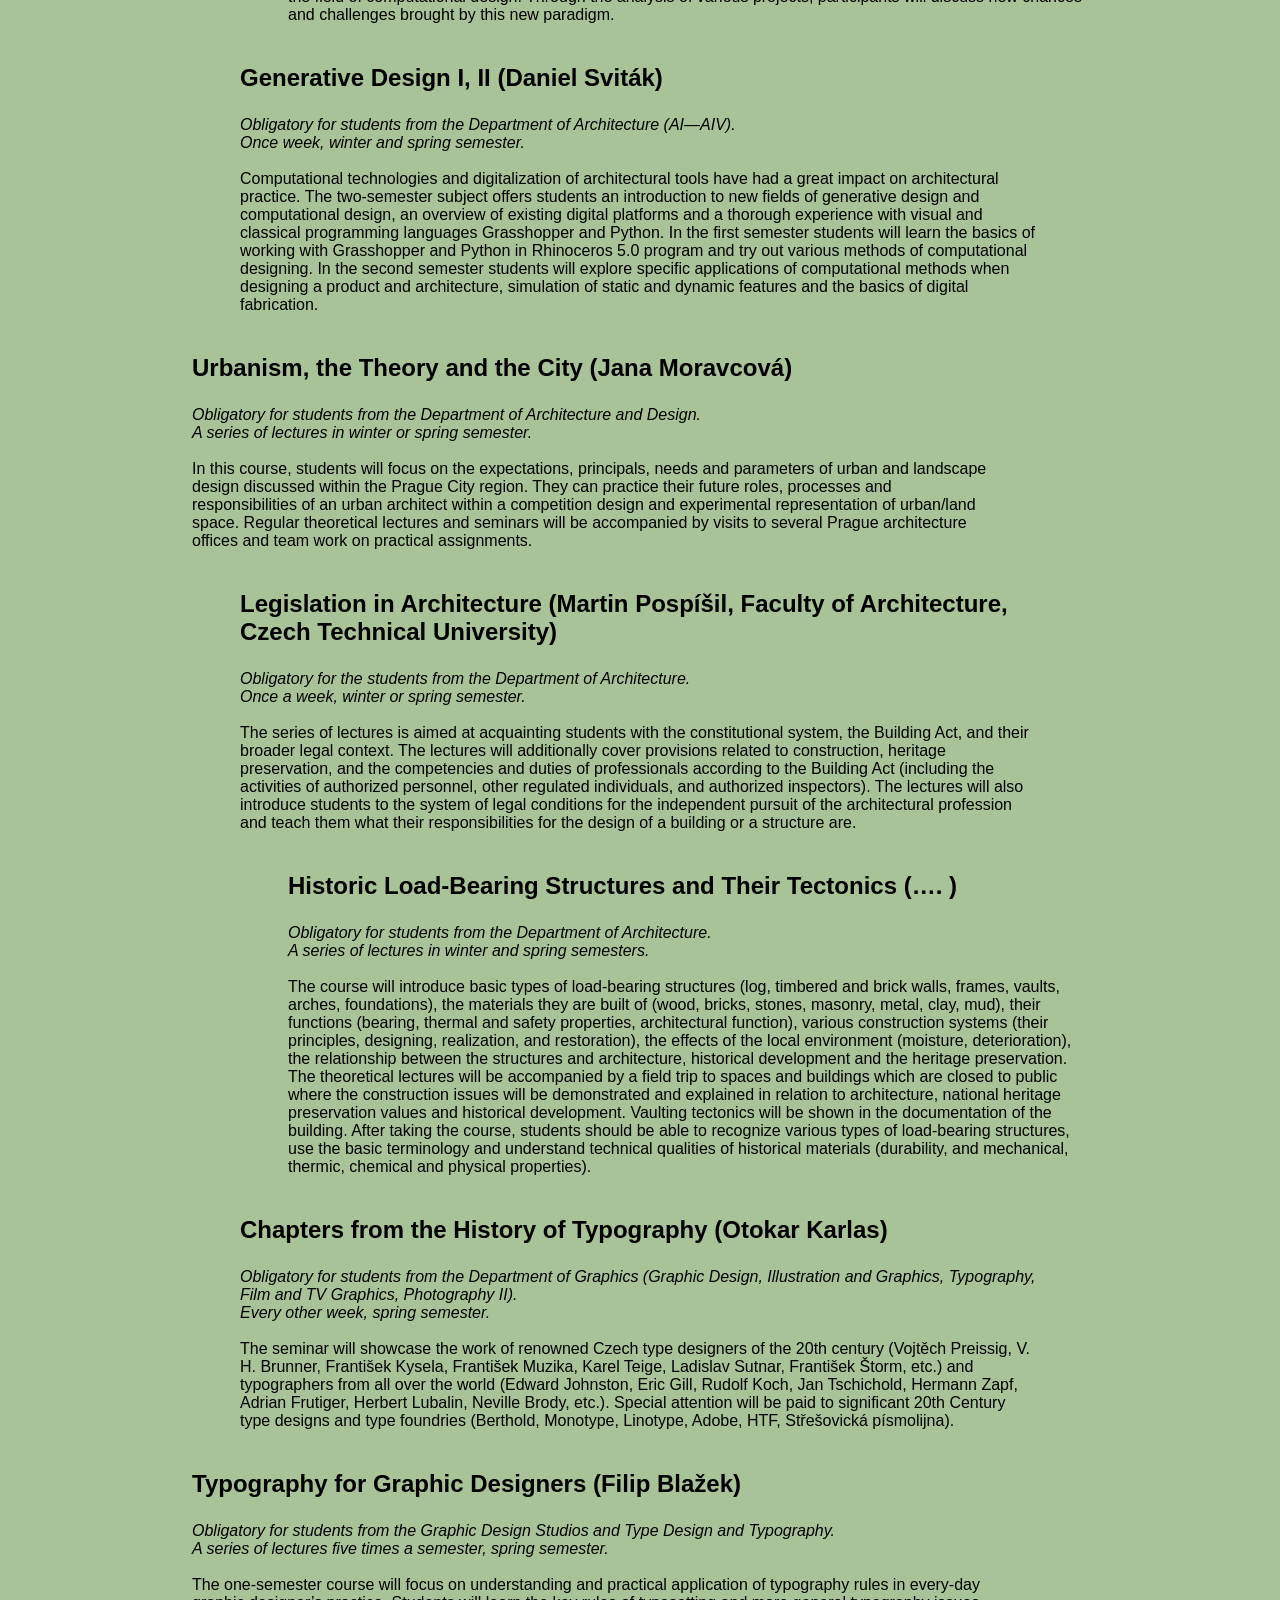
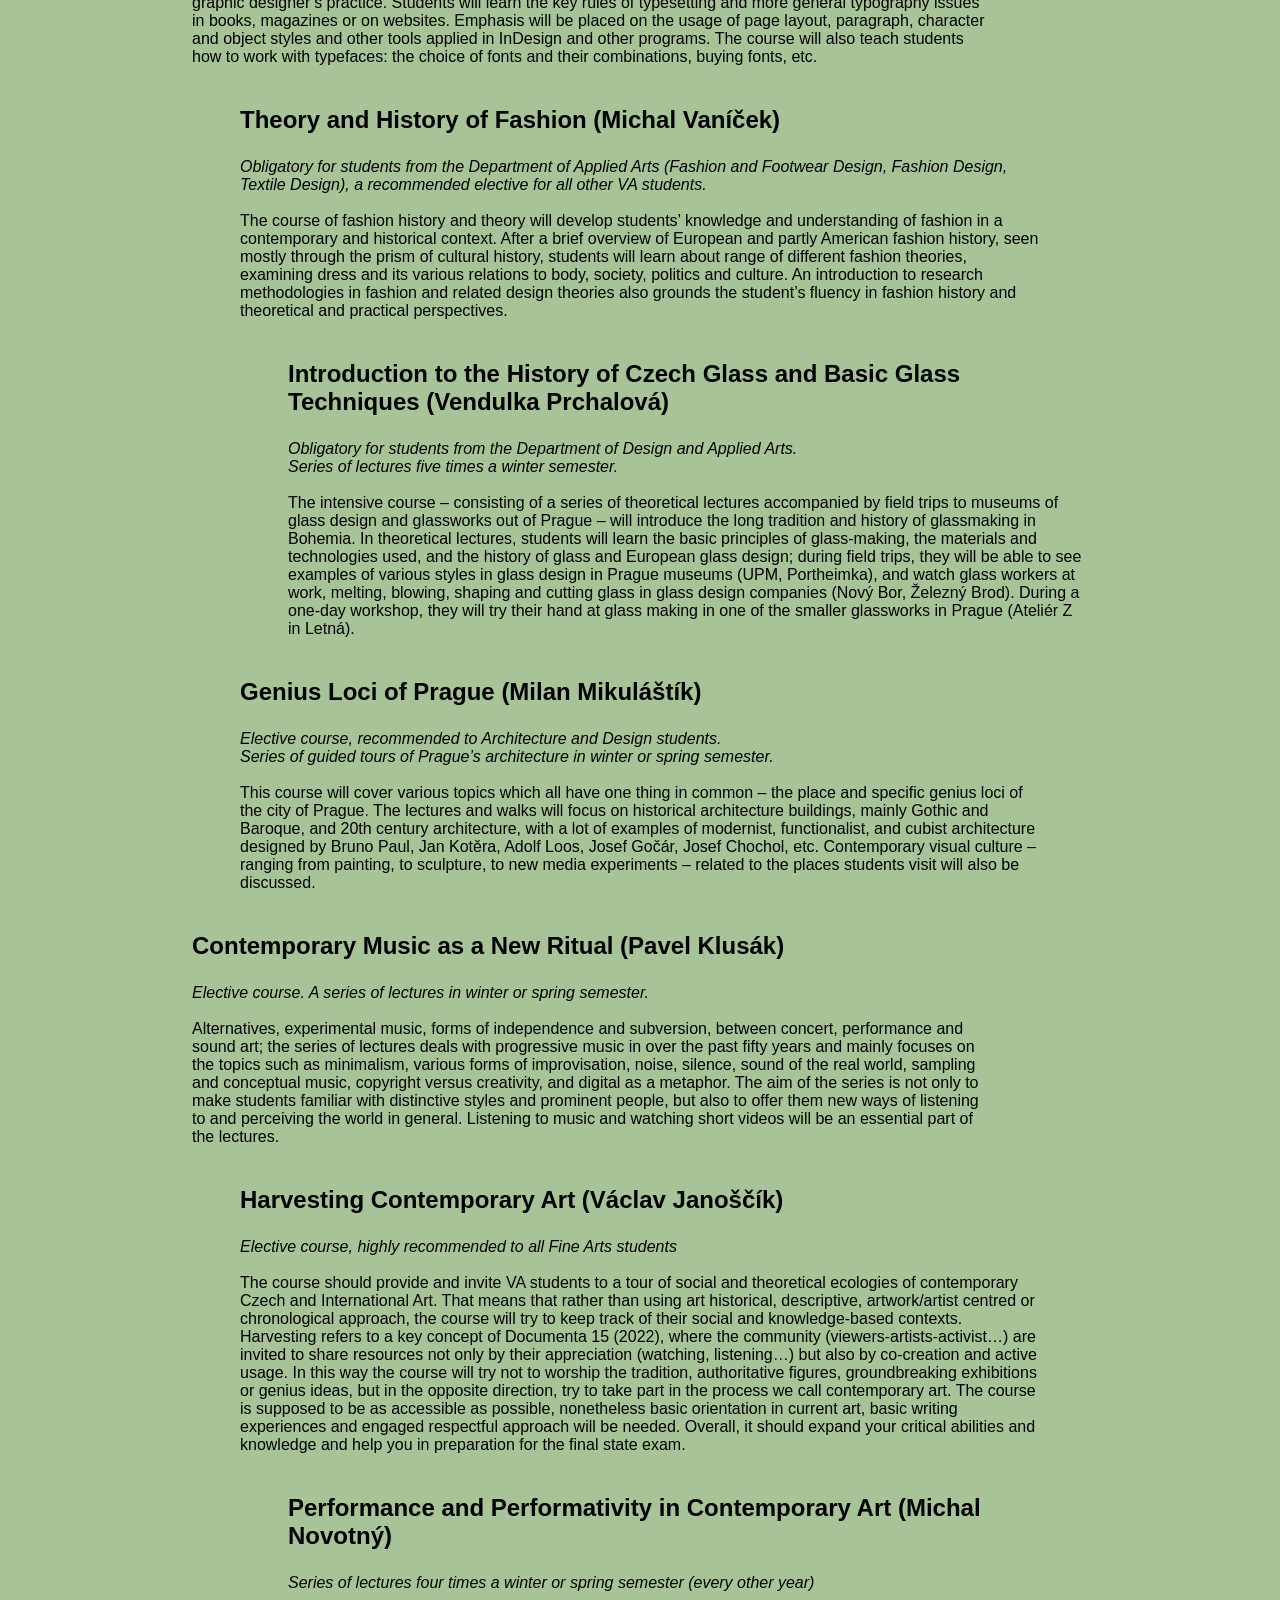
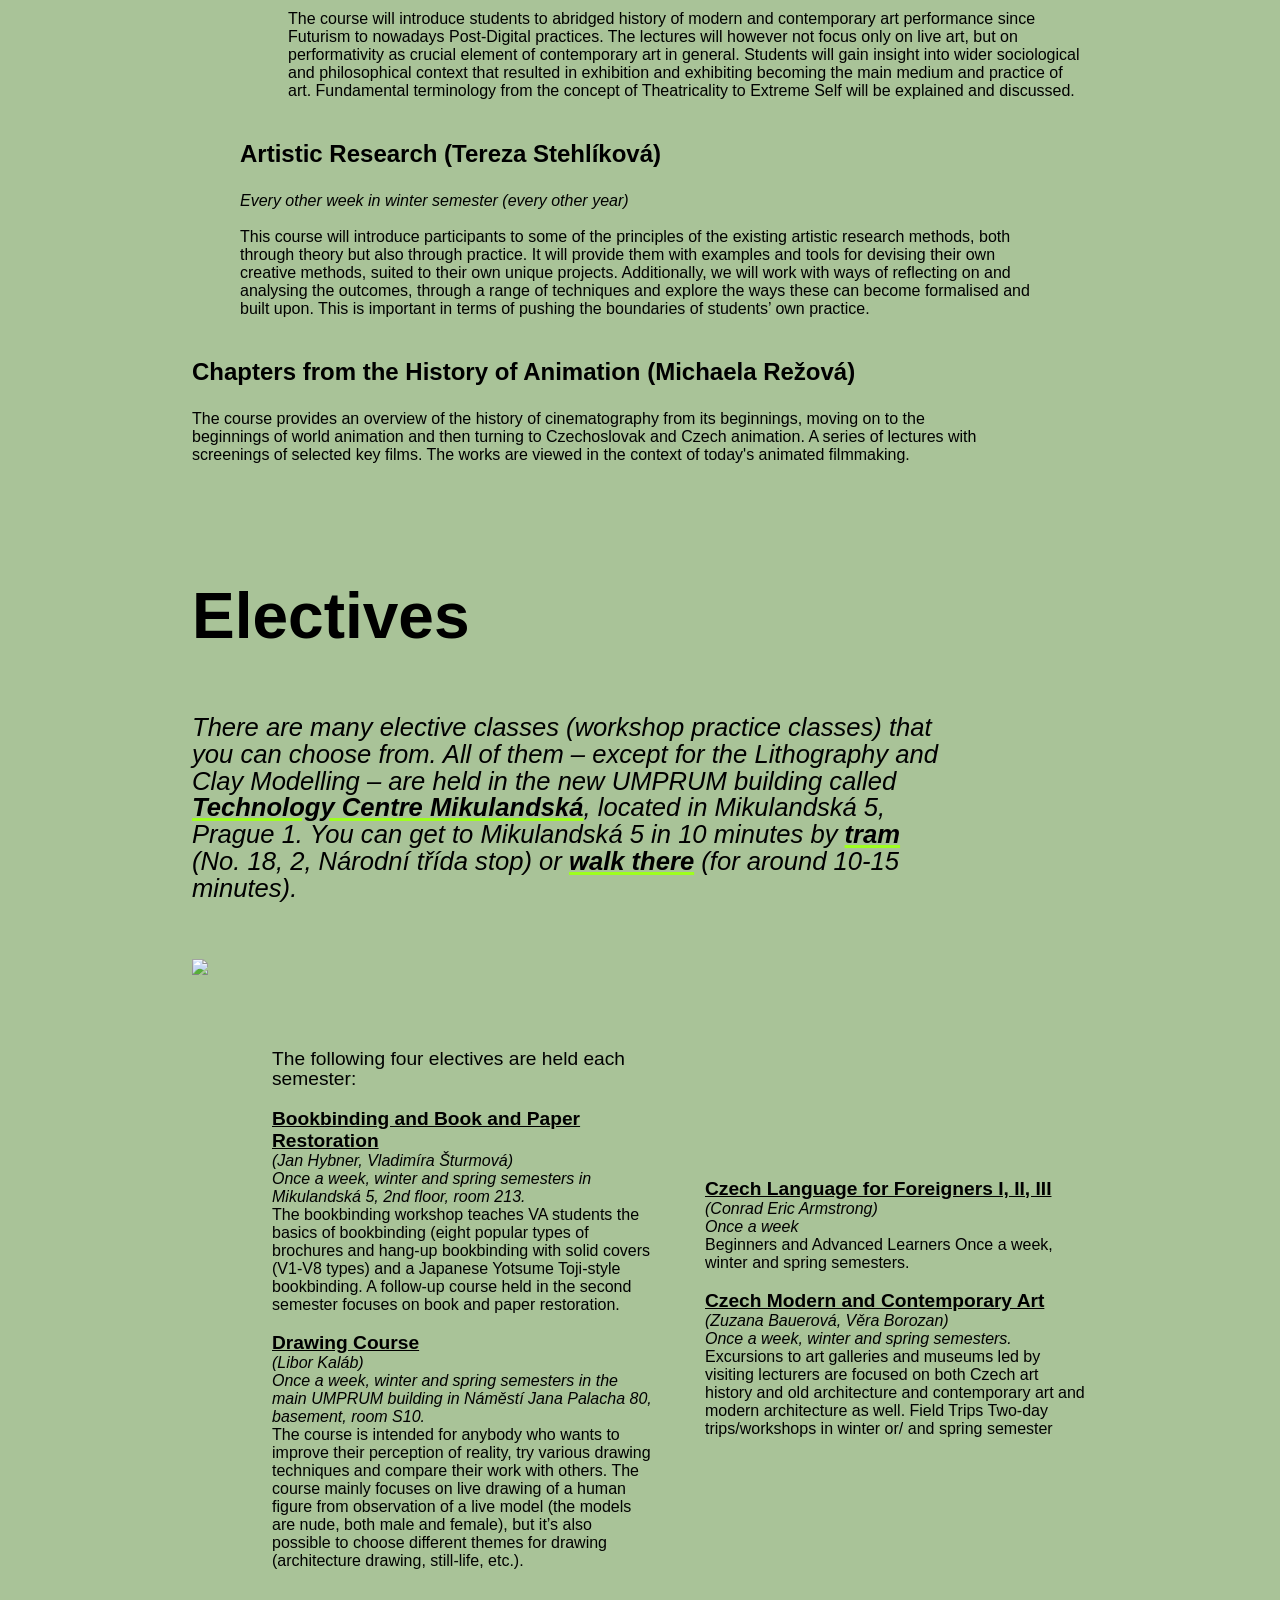
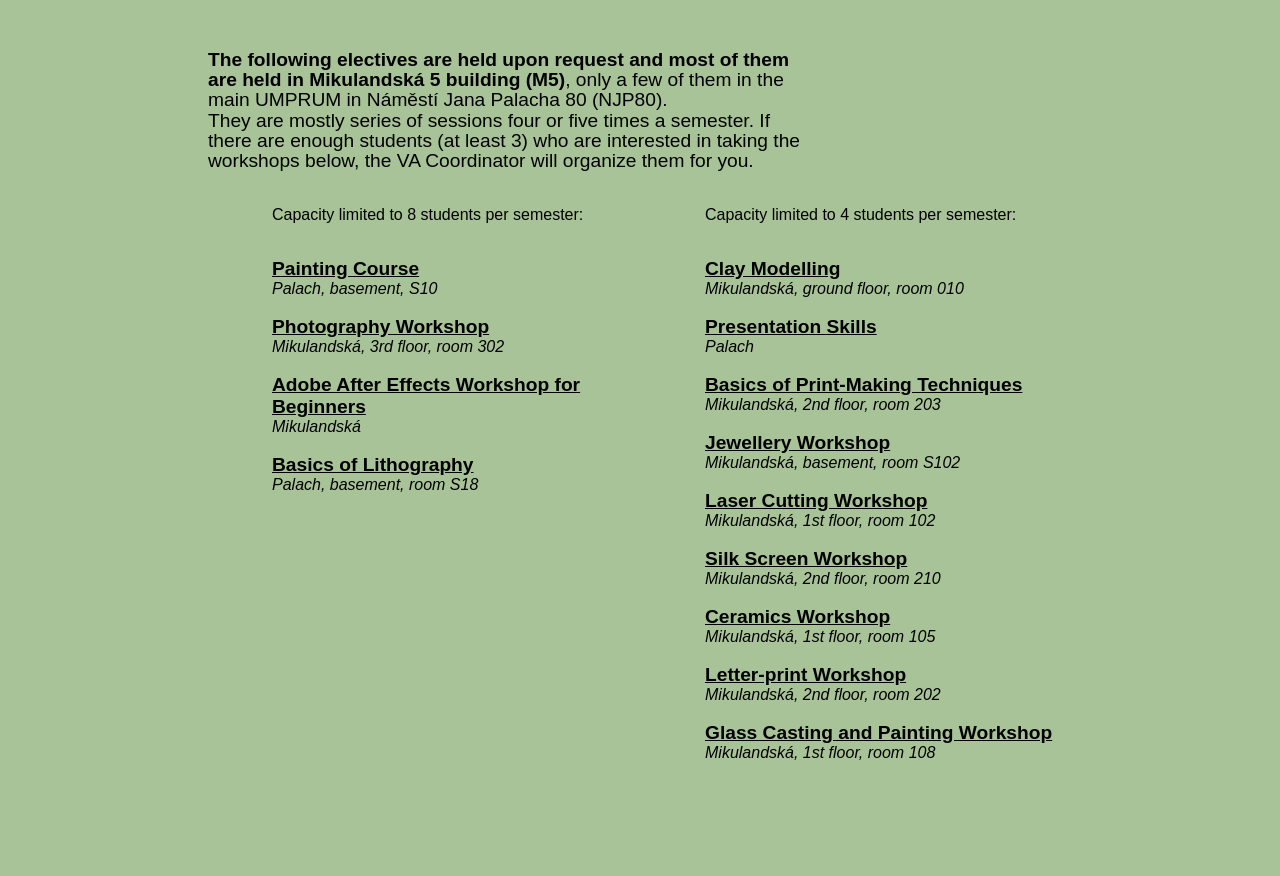
==== commit 51d4c6ad: "more mobile friendly things" ====
--- a/curriculum.html
+++ b/curriculum.html
@@ -21,6 +21,7 @@
         <a href="#electives"> Electives </a>
     </div>
 </div>
+<div id="header"></div>
 <div class="index-section">
     <a href="#va-curricula">Curricula per year</a><br>
     <a href="#consultations">Consultations</a><br>
@@ -203,7 +204,7 @@
             of the Department your studio belongs to. On the presentation day, you will be expected to give a structured presentation of
             your klauzura work (10 minutes max.), then each jury member will be supposed to engage in a joint critical debate with you
             and verbally evaluate your work. The jury then further evaluates your work behind closed doors (usually at the end of the whole day).
-            For the grading system, see LINK TBA
+            For the grading system, click <a href="misc.html#grading">here</a>
         </div>
         </section>
 
@@ -236,8 +237,9 @@
             experience that will complement everyone’s creative practice and collaborative abilities.
         </p>
         </div>
-            <img src="resources/img/photos/sofie_edit.png" class="corps-align-middle">
-        </div>
+            <img src="resources/img/photos/sofie_edit.png" class="corps-align-middle image-pc">
+        </div>
+        <img src="resources/img/photos/sofie_edit.png" class="corps-align-middle image-mobile">
     </section>
 </section>
 <section id="lectures" class="section-big">
@@ -493,9 +495,11 @@
         <p class="subtitle1-section">
         There are many elective classes (workshop practice classes) that you can choose from. All of them – except for the Lithography and Clay Modelling – are held in the new UMPRUM building called <a href="https://www.umprum.cz/en/web/about-umprum/technology-center-mikulandska">Technology Centre Mikulandská</a>, located in Mikulandská 5, Prague 1. You can get to Mikulandská 5 in 10 minutes by <a href="https://mapy.cz/zakladni?planovani-trasy&rc=9h04BxXxlpgdL36a&rs=addr&rs=addr&ri=9104975&ri=8938761&mrp=%7B%22c%22%3A200%2C%22dt%22%3A%22%22%2C%22d%22%3Atrue%7D&xc=%5B%5D&x=14.4163437&y=50.0851580&z=15">tram</a> (No. 18, 2, Národní třída stop) or <a href="https://mapy.cz/zakladni?planovani-trasy&rc=9h04BxXxlpgdL36a&rs=addr&rs=addr&ri=9104975&ri=8938761&mrp=%7B%22c%22%3A132%7D&xc=%5B%5D&rwp=1%3B9h083xXxj8RlfjRTgCoPlfm6SOfkfNufcaOPAPP9fkxFuC8JXCo&x=14.4169767&y=50.0853568&z=15">walk there</a> (for around 10-15 minutes).
         </p>
-        <img class="img-full-width" src="resources/img/photos/suki.png">
+        <img class="img-full-width image-pc" src="resources/img/photos/suki.png">
         <br><br>
     </div>
+    <img class="img-full-width image-mobile" src="resources/img/photos/suki.png">
+
     <div class="corps-two-column-thin-right">
         <div>
             <p class="subtitle2-section">
--- a/resources/css/index.css
+++ b/resources/css/index.css
@@ -36,16 +36,77 @@
 }
 
 /* STYLE */
+
+html {
+    margin: 0;
+    padding: 0;
+    overflow-x: hidden;
+}
+
+footer {
+    margin: 0;
+    padding: 0;
+}
+
 body {
     font-family: Umprum, Arial, sans-serif;
     background-color: #a9c398;
+    margin: 0;
+    padding: 0;
+    overflow-x: hidden;
+    position: relative;
+
 }
 h1 {
     font-size: 2rem;
 }
 
-img {
-}
+
+.bg-illus {
+    position: absolute;
+    z-index: -1; /* keep behind content */
+    width: 17rem;
+    pointer-events: auto;
+}
+
+.bg-illus:hover {
+    opacity: 0.1;
+    animation: shake 0.5s ease-in-out 2s;
+}
+
+@keyframes shake {
+    0% { transform: translate(0, 0) rotate(0deg); }
+    10% { transform: translate(-2px, 1px) rotate(-1deg); }
+    20% { transform: translate(2px, -1px) rotate(1deg); }
+    30% { transform: translate(-1px, 2px) rotate(-0.5deg); }
+    40% { transform: translate(1px, -2px) rotate(0.5deg); }
+    50% { transform: translate(-1px, 1px) rotate(-0.5deg); }
+    60% { transform: translate(1px, -1px) rotate(0.5deg); }
+    70% { transform: translate(-1px, 1px) rotate(-0.5deg); }
+    80% { transform: translate(1px, -1px) rotate(0.5deg); }
+    90% { transform: translate(-1px, 0px) rotate(-0.2deg); }
+    100% { transform: translate(0, 0) rotate(0deg); }
+}
+
+.illus-1 { top: -0.5rem; left: 0rem; }
+.illus-2 { top: 4rem; left: 2rem; }
+.illus-3 { bottom: 5rem; left: -10rem; }
+.illus-4 { top: 22rem; right: 7rem; width: 12rem;}
+.illus-5 { bottom: 14rem; right: 14rem;}
+.illus-6 { bottom: 11rem; right: 11rem;}
+
+
+
+
+.logo {
+    position: absolute;
+    z-index: 1000; /* keep behind content */
+    top: 1rem;
+    right: 2rem;
+    height: 4rem;
+    width: auto;
+}
+
 .section-big {
     scroll-margin-top: 5rem;
     margin-bottom: 6rem;
@@ -101,8 +162,6 @@
 .navbar a{
     text-decoration: none;
     color: orangered;
-    border-left: solid 1px orangered;
-    border-right: solid 1px orangered;
 }
 
 .nav-right {
@@ -110,9 +169,15 @@
     gap: 2rem;
     padding-right: 1rem;
 }
+
+.nav-right a {
+    padding: 0 0 0 0.4rem;
+    border-left: solid 1px orangered;
+}
+
 .nav-left {
     padding-right: 1rem;
-    padding-left:1rem;
+    padding-left: 1rem;
 }
 
 .title-homepage {
@@ -122,9 +187,11 @@
     position: relative;
     top: 0.2rem;
     margin: 0 auto;
-    font-size: 7rem;
-    padding-bottom: 3rem;
+    font-size: 5.5rem;
+    margin-bottom: 3rem;
     z-index: 5;
+    border-bottom: 1rem solid orangered;
+
 }
 
 .title1-section {
@@ -135,6 +202,17 @@
     padding-bottom: 2.4rem;
     z-index: 5;
 }
+
+.index-section {
+    font-size: 4rem;
+    margin-bottom: 4rem;
+    border-bottom: 1rem solid orangered;
+    padding: 14px;
+}
+.index-section br{
+    margin-bottom: 0.3rem;
+}
+
 .title2-section {
     font-size: 3rem;
     position: relative;
@@ -143,10 +221,12 @@
     padding-bottom: 2rem;
     z-index: 5;
 }
+
 .title3-section {
     font-size: 1.5rem;
     top: 0.2rem;
 }
+
 
 .subtitle1-section {
     font-size: 1.6rem;
@@ -162,6 +242,28 @@
     font-size: 1.2rem;
     text-decoration: underline;
     font-weight: bold;
+}
+
+.wrapper-v2-section:hover  .wrapper-v2-subsection{
+    max-height: 14rem;
+
+}
+.wrapper-v2-subsection {
+    font-size: 1.5rem;
+        max-height: 0;
+        overflow: hidden;
+        transition: max-height 0.4s ease;
+        padding-left: 2rem;
+}
+
+.wrapper-v2-subsection a {
+    text-decoration: none;
+    font-weight: normal;
+}
+
+.wrapper-v2-section a {
+    text-decoration: none;
+    /*font-weight: normal;*/
 }
 
 .wrapper-index {
@@ -281,13 +383,6 @@
     margin-bottom: -1rem;
 }
 
-.index-section {
-    font-size: 4rem;
-    margin-bottom: 4rem;
-    border-bottom: 1rem solid #9eff1f;
-    padding: 14px;
-}
-
 .index-section a {
     text-decoration: none;
 }
@@ -299,9 +394,38 @@
     font-size: 1.2rem;
 }
 
+.title4-section {
+    text-decoration-line: underline;
+    text-decoration-color: black;
+    text-decoration-thickness: 1px;
+}
+
+
+.footer-scroll {
+    /*position: fixed;*/
+    bottom: 0;
+    left: 0;
+    width: 100vw;
+    background: black;
+    color: #9eff1f;
+    overflow: hidden;
+    white-space: nowrap;
+    /*padding: 0.5rem 2rem;*/
+    margin-bottom: 0;
+    padding: 0.3rem 0;
+}
+
+.credits {
+    font-size: 0.7rem;
+    display: inline-block;
+    white-space: nowrap;
+}
+
 
 /* We need the alternating offsets only when there are columns, so only on laptop....*/
 @media (min-width: 600px) {
+
+
     .corps-two-column-thin-right.variant-1 > :nth-child(2),
     .corps-three-columns.variant-1 > :nth-child(2) {
         margin-top: 4rem;
@@ -384,16 +508,17 @@
     padding: 2rem 0 2rem 0;
 }
 
+.img-mobile {
+    display: none;
+}
+
 .img-mid-width {
     width: 80%;
     padding: 2rem 0 2rem 0;
 }
 .img-banner {
     width: 100vw;
-}
-
-@media (min-width: 600px) {
-
+    margin-bottom: 1rem;
 }
 
 .quote {
@@ -407,25 +532,79 @@
     font-style: italic;
 }
 
+/*.footer {*/
+/*    display: flex;*/
+/*    justify-content: space-between; !* spread across row *!*/
+/*    margin-top: 8rem;*/
+/*    padding: 20px;*/
+/*}*/
+
+/*.footer-box {*/
+/*    flex: 1; */
+/*    text-align: center;*/
+/*    color: black;*/
+/*    padding: 10px;*/
+/*    text-decoration-line:  none;*/
+
+/*}*/
+
 .footer {
     display: flex;
-    justify-content: space-between; /* spread across row */
+    justify-content: center;
+    align-items: center;
+    gap: 10rem;
     margin-top: 8rem;
-    padding: 20px;
+    /*padding: 10px;*/
+    flex-wrap: nowrap;
+    font-size: 1rem;
 }
 
 .footer-box {
-    flex: 1; /* each box takes equal space */
-    text-align: center; /* center text horizontally */
+    display: inline-block;
+    background-color: orangered;
     color: black;
-    padding: 10px;
-    text-decoration-line: underline;
-    text-decoration-color: orangered;
-    text-decoration-thickness: 2px;
-}
-
+    padding: 0.1rem 0.1rem;
+    text-decoration: none;
+}
+
+.image-mobile {
+    display: none;
+}
 
 @media (max-width: 480px) {
+
+    .image-pc {
+        display: none;
+    }
+    .image-mobile {
+        display: block;
+        width: 94vw;
+        margin-left: -1.5rem; /* cancels inside-body margin */
+    }
+    .nav-left {
+        padding-left: 0.1rem;
+        padding-right: 0.4rem;
+    }
+    .logo {
+        right: 1rem;
+        height: 3rem;
+    }
+    .bg-illus {
+        width: 10rem;
+    }
+
+    .illus-1 { top: -1rem; left: 0rem; }
+    .illus-2 { top: 2rem; left: 1rem; }
+    .illus-3 { bottom: 5rem; left: -5rem; }
+    .illus-4 { top: 30rem; right: 1rem; width: 8rem;}
+    .illus-5 { bottom: 7rem; left: 0.1rem;}
+    .illus-6 { display: none; }
+
+    .footer {
+        font-size: 0.8rem;
+        gap: 2rem;
+    }
+
     .title-homepage {
         font-size: 3.5rem;
     }
@@ -450,8 +629,10 @@
     }
     .corps-one-column-thin-right,
     .corps-two-column-thin-right {
-        width: 80%;
-        margin-left: 2rem;
+        width: 70%;
+        padding-left: 1.5rem;
+        margin-left: 0;
+        overflow-wrap: break-word;
     }
     .corps-one-column-wide {
         width: 100%;
@@ -482,17 +663,29 @@
         margin-left: -10%;
     }
 
+    .corps-three-columns {
+        grid-gap: 1rem;
+    }
+
     .quote {
         font-size: 1.4rem;
     }
     .title1-section{
-        font-size: 3rem;
+        font-size: 2.6rem;
     }
     .title2-section {
         font-size: 2rem;
     }
     .index-section {
-        font-size: 3rem;
+        font-size: 2.6rem;
+    }
+    .section-big {
+        scroll-margin-top: 2.3rem;
+        margin-bottom: 3rem;
+    }
+
+    .subtitle1-section {
+        font-size: 1.4rem;
     }
 
 
